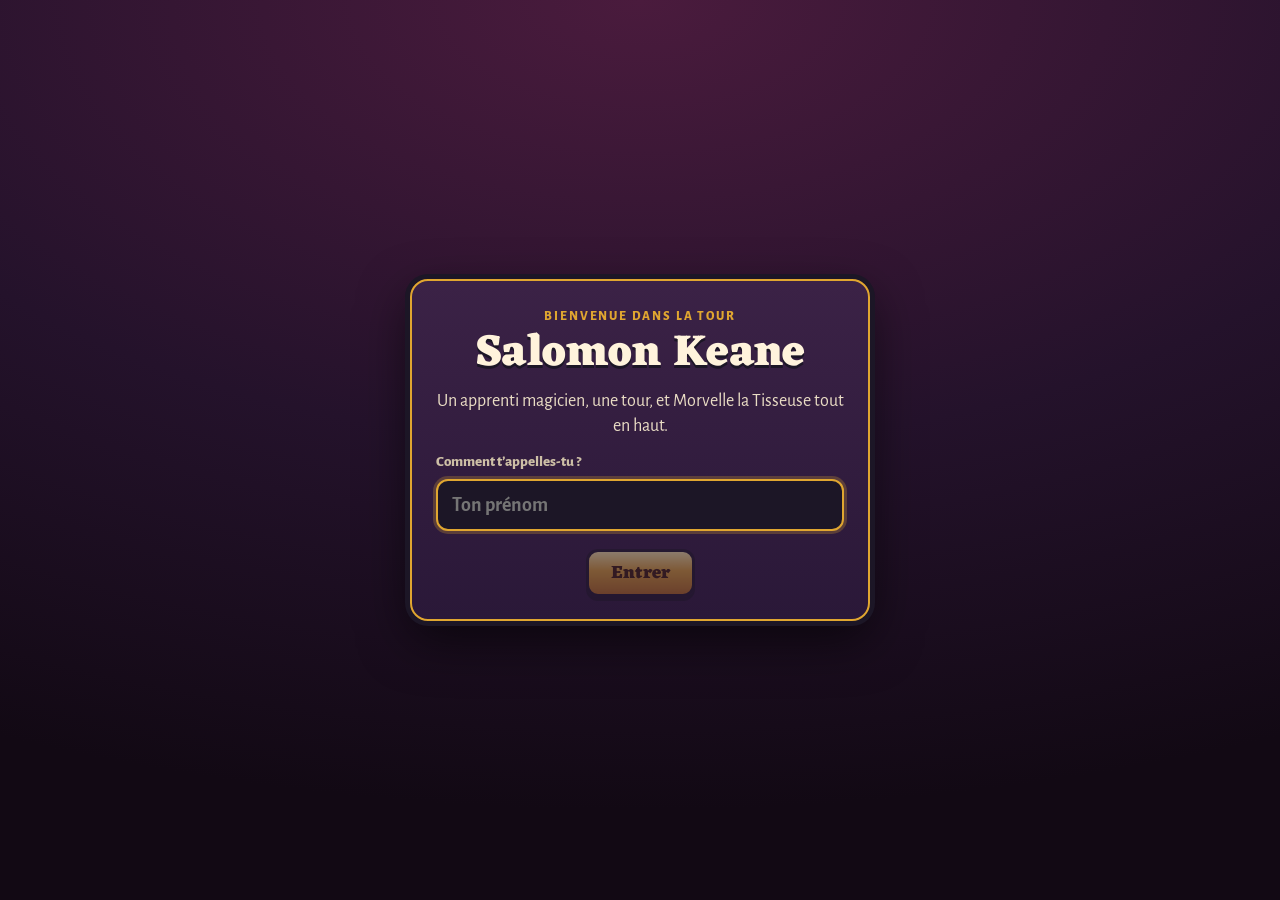
==== jouer.html @ d636e846 "Portail magique dès le départ (salomon-keane@322e073)" ====
<!doctype html>
<html lang="fr">
<head>
<meta charset="utf-8">
<meta name="viewport" content="width=device-width, initial-scale=1, viewport-fit=cover">
<title>Salomon Keane</title>
<meta name="sk-version" content="322e073-1791664229">
<meta name="description" content="Roguelite d’action : un apprenti magicien gravit la tour de Morvelle la Tisseuse.">
<meta name="theme-color" content="#24122b">
<link rel="manifest" href="manifest.webmanifest">
<link rel="icon" type="image/png" href="icones/icone-192.png">
<link rel="apple-touch-icon" href="icones/apple-touch-icon.png">
<meta name="apple-mobile-web-app-capable" content="yes">
<meta name="mobile-web-app-capable" content="yes">
<meta name="apple-mobile-web-app-status-bar-style" content="black-translucent">
<meta name="apple-mobile-web-app-title" content="Salomon Keane">
<link rel="preconnect" href="https://fonts.googleapis.com">
<link rel="preconnect" href="https://fonts.gstatic.com" crossorigin>
<link rel="stylesheet" href="https://fonts.googleapis.com/css2?family=Eczar:wght@600;800&family=Inter:wght@400;500;600;700;800&family=Alegreya+Sans:wght@500;700;800;900&family=Cinzel:wght@600;700&family=Cinzel+Decorative:wght@700&family=Cormorant+Garamond:ital,wght@0,500;0,600;0,700;1,500&family=Sora:wght@600;700&family=Manrope:wght@600;700;800&family=JetBrains+Mono:wght@500&family=Fraunces:opsz,wght@9..144,700;9..144,900&family=Nunito+Sans:opsz,wght@6..12,600;6..12,700;6..12,800&display=swap">
<link rel="stylesheet" href="ui.css">
<link rel="stylesheet" href="habillages.css">
<style>
  html, body { height: 100%; margin: 0; overflow: hidden; overscroll-behavior: none; -webkit-text-size-adjust: 100%; text-size-adjust: 100%; background: #000; color-scheme: dark; }
  #jeu { position: fixed; inset: 0; outline: none; }
</style>
</head>
<body>
<div id="jeu" tabindex="0"></div>
<script src="data.js" charset="utf-8"></script>
<script src="themes.js" charset="utf-8"></script>
<script src="game.js" charset="utf-8"></script><script src="gardiens.js" charset="utf-8"></script><script src="bestiaire.js" charset="utf-8"></script><script src="eau.js" charset="utf-8"></script><script src="fusions.js" charset="utf-8"></script><script src="sorts2.js" charset="utf-8"></script><script src="progression.js" charset="utf-8"></script><script src="arenes.js" charset="utf-8"></script>
<script src="render.js" charset="utf-8"></script><script src="gardiens-rendu.js" charset="utf-8"></script><script src="bestiaire-rendu.js" charset="utf-8"></script>
<script src="hero.js" charset="utf-8"></script>
<script src="sprites.js" charset="utf-8"></script>
<script src="enligne.js" charset="utf-8"></script>
<script src="bienvenue.js" charset="utf-8"></script>
<script src="app.js" charset="utf-8"></script>
<script src="ambiance.js" charset="utf-8"></script>
<script src="village.js" charset="utf-8"></script>
<script src="defis.js" charset="utf-8"></script>
<script src="retrait.js" charset="utf-8"></script>
<script src="mondes.js" charset="utf-8"></script>
<script src="dragons.js" charset="utf-8"></script>
<script src="installer.js" charset="utf-8"></script>
<script>
  // Une seule direction jouable : Gouache Héroïque (D24). Pour comparer, la bible garde les autres ;
  // un nom de thème dans l’adresse (#velours, #vheroique…) reste possible pour l’équipe, sans bouton en jeu.
  const h = location.hash.replace('#', '');
  window.vkApp = new VK.App(document.getElementById('jeu'), { mode: 'play', da: VK.THEMES[h] ? h : 'gouache' });
  document.getElementById('jeu').focus();
</script>
</body>
</html>
---- ui.css ----
.vk-root [hidden]{display:none!important}.vk-root{--s: 1;--ui-display: "Eczar", Georgia, serif;--ui-body: "Alegreya Sans", "Trebuchet MS", sans-serif;--ui-label: "Alegreya Sans", "Trebuchet MS", sans-serif;--ui-num: "Alegreya Sans", "Arial Black", sans-serif;--ui-fg: #fff3dc;--ui-muted: #cdbfa6;--ui-acc: #e0a630;--ui-line: #2a1838;--ui-panel: #3b3348;--ui-card: #4a4358;--ui-track: #1c1626;--ui-xp: #e0a630;--ui-radius: 10px;--ui-shadow: 0 5px 0 #1c1626, 0 10px 24px rgba(10, 6, 20, .55);--gold-hi: #fff1a8;--gold: #e0a630;--gold-lo: #8a4a16;--life-hi: #f4a3a3;--life: #e0303c;--life-lo: #8c1426;--fuchsia: #ff2d9a;--ivory: #f4ead2;--ink: #2a1838;--parch: #f3e6c8;--cream: #fff3dc;--stone: #5b5470;--stone-hi: #9a94b2;--velvet: #5e1f4a;--velvet-lo: #300c26;--s-apprenti: #e0a630;--s-arcane: #b366ff;--s-braise: #ff7a1a;--s-givre: #5fd4ff;--s-orage: #fff06a;--s-ombre: #4fe39a;--s-none: #9a94b2;--r-commun: #d0cad8;--r-rare: #5aa8ff;--r-epique: #c77dff;--r-legendaire: #ff9a2a;--ink-outline: 0 2px 0 #2a1838, 2px 0 0 #2a1838, -2px 0 0 #2a1838, 0 -2px 0 #2a1838, 1.5px 1.5px 0 #2a1838, -1.5px 1.5px 0 #2a1838, 1.5px -1.5px 0 #2a1838, -1.5px -1.5px 0 #2a1838;position:relative;overflow:hidden;background:#2a2236;color:var(--ui-fg);font-family:var(--ui-body);-webkit-user-select:none;user-select:none;-webkit-tap-highlight-color:transparent;touch-action:none}.vk-root canvas.vk-canvas{position:absolute;inset:0;width:100%;height:100%;display:block}.vk-root[data-da=pixel] canvas.vk-canvas{image-rendering:pixelated}.vk-tilt{position:absolute;inset:0;pointer-events:none;display:none}.vk-root[data-da=diorama] .vk-tilt{display:block}.vk-tilt:before,.vk-tilt:after{content:"";position:absolute;left:0;right:0;height:22%;-webkit-backdrop-filter:blur(3px);backdrop-filter:blur(3px)}.vk-tilt:before{top:0;-webkit-mask-image:linear-gradient(#000,transparent);mask-image:linear-gradient(#000,transparent)}.vk-tilt:after{bottom:0;-webkit-mask-image:linear-gradient(transparent,#000);mask-image:linear-gradient(transparent,#000)}.vk-root svg{display:block}.vk-hud{position:absolute;inset:0;pointer-events:none;font-size:calc(15px * var(--s))}.vk-xp{position:absolute;left:0;right:0;top:0;height:calc(6px * var(--s));background:#1c1626b3}.vk-xp-fill{height:100%;width:0%;background:linear-gradient(180deg,var(--gold-hi),var(--gold) 55%,var(--gold-lo));transition:width .15s linear}.vk-top{position:absolute;left:50%;top:calc(16px * var(--s));transform:translate(-50%);display:grid;justify-items:center;gap:calc(7px * var(--s));width:max-content;max-width:96%}.vk-l1{display:grid;grid-template-columns:calc(120px * var(--s)) auto calc(230px * var(--s));align-items:center;gap:calc(14px * var(--s))}.vk-floor{justify-self:end;font-family:var(--ui-display);font-weight:800;font-size:calc(22px * var(--s));color:var(--cream);text-shadow:var(--ink-outline);white-space:nowrap}.vk-frise{display:flex;align-items:center;gap:calc(5px * var(--s));padding:calc(3px * var(--s)) calc(8px * var(--s));border-radius:99px;background:#1c16269e;border:2px solid var(--ink);box-shadow:0 0 0 1.5px #9a94b28c}.vk-pearl{width:calc(22px * var(--s));height:calc(22px * var(--s));border-radius:50%;display:grid;place-items:center;background:#3a3348;color:var(--stone-hi);border:2px solid var(--ink)}.vk-pearl svg{width:64%;height:64%}.vk-pearl.done{background:#6e5530;color:var(--gold-hi);opacity:.8}.vk-pearl.cur{background:radial-gradient(circle at 35% 30%,var(--gold-hi),var(--gold) 60%,var(--gold-lo));color:var(--ink);box-shadow:0 0 0 2px var(--gold-hi),0 0 10px #fff1a88c;transform:scale(1.12)}.vk-fstar{width:calc(16px * var(--s));height:calc(16px * var(--s));color:var(--gold);filter:drop-shadow(0 1px 0 var(--ink)) drop-shadow(0 -1px 0 var(--ink));opacity:.9}.vk-fstar.done{color:var(--gold-hi);opacity:1}.vk-obj{display:flex;align-items:center;gap:calc(7px * var(--s))}.vk-obj-ico{width:calc(20px * var(--s));height:calc(20px * var(--s));color:var(--cream);filter:drop-shadow(0 1.5px 0 var(--ink)) drop-shadow(0 -1px 0 var(--ink)) drop-shadow(1px 0 0 var(--ink)) drop-shadow(-1px 0 0 var(--ink))}.vk-obj-bar{position:relative;width:calc(78px * var(--s));height:calc(9px * var(--s));border-radius:99px;background:#1c1626cc;border:2px solid var(--ink)}.vk-obj-fill{position:absolute;inset:0 auto 0 0;width:0;border-radius:inherit;background:linear-gradient(180deg,var(--gold-hi),var(--gold));transition:width .2s}.vk-obj-bar i{position:absolute;top:50%;width:calc(11px * var(--s));height:calc(11px * var(--s));margin:calc(-5.5px * var(--s)) 0 0 calc(-5.5px * var(--s));border-radius:50% 50% 50% 0;transform:rotate(-45deg);background:#3a2230;border:1.5px solid var(--ink)}.vk-obj-bar i.on{background:var(--life);box-shadow:0 0 0 1px var(--gold)}.vk-obj-bar i.beat{animation:vk-beat .5s 1}@keyframes vk-beat{40%{transform:rotate(-45deg) scale(1.7)}}.vk-obj-txt{font-family:var(--ui-num);font-weight:900;font-variant-numeric:lining-nums tabular-nums;font-size:calc(17px * var(--s));color:var(--cream);text-shadow:var(--ink-outline);white-space:nowrap}.vk-bossline{display:grid;justify-items:center;gap:calc(5px * var(--s))}.vk-boss-name{font-family:var(--ui-display);font-weight:800;font-size:calc(20px * var(--s));color:var(--cream);text-shadow:var(--ink-outline)}.vk-boss-bar{position:relative;width:min(calc(440px * var(--s)),60vw);height:calc(14px * var(--s));border-radius:6px;background:var(--velvet-lo);border:3px solid var(--ink);box-shadow:0 0 0 2px var(--stone-hi);overflow:hidden}.vk-boss-bar>div{height:100%;width:100%;background:linear-gradient(180deg,#fffaf0,var(--ivory) 50%,#d9cdb0);transition:width .15s}.vk-boss-bar>b{position:absolute;left:50%;top:0;bottom:0;width:3px;margin-left:-1.5px;background:var(--ink)}.vk-star{display:flex;align-items:center;gap:.4em;font-weight:700;font-size:calc(15px * var(--s));color:var(--cream);text-shadow:var(--ink-outline);white-space:nowrap}.vk-star>svg{display:inline-block;vertical-align:-.2em;width:1.15em;height:1.15em;margin-right:.3em;color:var(--gold);filter:drop-shadow(0 1.5px 0 var(--ink)) drop-shadow(0 -1px 0 var(--ink));flex:none}.vk-star b{display:inline-flex;align-items:center;gap:.25em;color:color-mix(in srgb,var(--sc) 70%,#fff)}.vk-star b svg{width:1.2em;height:1.2em;color:var(--sc);filter:drop-shadow(0 1.5px 0 var(--ink)) drop-shadow(0 -1px 0 var(--ink))}.vk-star b.q{display:inline-grid;place-items:center;width:1.4em;height:1.4em;border-radius:50%;border:2px dashed var(--cream);font-family:var(--ui-display)}.vk-plaque{margin-top:calc(2px * var(--s));padding:.38em 1.1em;font-weight:700;font-size:calc(16px * var(--s));color:var(--cream);background:linear-gradient(180deg,#6a6380,var(--stone) 50%,#4a4360);border:2px solid var(--ink);border-radius:8px;box-shadow:inset 0 1px #ffffff40,0 3px 0 var(--ink);text-shadow:0 1.5px 0 var(--ink);white-space:nowrap;opacity:0;transform:translateY(-4px);transition:opacity .2s,transform .2s}.vk-plaque.show{opacity:1;transform:none}.vk-over{position:absolute;left:0;top:0;will-change:transform}.vk-bubble{position:absolute;left:0;bottom:0;transform:translate(-50%);padding:.35em .8em;font-weight:700;font-size:calc(15px * var(--s));color:var(--ink);background:var(--parch);border:2px solid var(--ink);border-radius:8px;white-space:nowrap;box-shadow:0 3px #2a183880;animation:vk-pop .25s}.vk-bubble:after{content:"";position:absolute;left:50%;bottom:-8px;margin-left:-6px;border:6px solid transparent;border-top-color:var(--ink);border-bottom:0}.vk-mult{position:absolute;left:0;bottom:0;transform:translate(-50%);font-family:var(--ui-num);font-weight:900;font-size:calc(15px * var(--s));color:var(--gold-hi);text-shadow:var(--ink-outline);opacity:.9}@keyframes vk-pop{0%{transform:translate(-50%) scale(.6);opacity:0}}.vk-arrow{position:absolute;left:0;top:0;width:0;height:0}.vk-arrow span{position:absolute;left:calc(-16px * var(--s));top:calc(-16px * var(--s));width:calc(32px * var(--s));height:calc(32px * var(--s));display:grid;place-items:center;border-radius:50%;background:var(--parch);border:2px solid var(--ink);color:var(--ink)}.vk-arrow span svg{width:66%;height:66%}.vk-arrow[data-kind=rideaux] span{color:var(--gold-lo)}.vk-arrow-tip{position:absolute;left:0;top:0;width:0;height:0}.vk-arrow-tip:before{content:"";position:absolute;left:calc(16px * var(--s));top:calc(-7px * var(--s));border:calc(7px * var(--s)) solid transparent;border-left:calc(12px * var(--s)) solid var(--ink);border-right:0}.vk-console{position:absolute;left:50%;bottom:calc(12px * var(--s));transform:translate(-50%);display:flex;align-items:center;gap:calc(9px * var(--s));padding:calc(6px * var(--s)) calc(12px * var(--s));border-radius:14px;background:linear-gradient(180deg,#5e1f4ae0,#300c26e6);border:3px solid var(--ink);box-shadow:0 0 0 2px var(--stone),0 5px 0 2px #1c162699}.vk-c-form{position:relative;display:flex;align-items:center;gap:calc(7px * var(--s));padding-right:calc(8px * var(--s));border-right:2px dashed rgba(243,230,200,.25)}.vk-c-med{width:calc(46px * var(--s));height:calc(46px * var(--s));border-radius:50%;display:grid;place-items:center;color:#fff6e0;border:3px solid var(--ink);background:radial-gradient(circle at 35% 30%,color-mix(in srgb,var(--sc) 70%,#fff),var(--sc) 45%,color-mix(in srgb,var(--sc) 45%,#1c1626));box-shadow:0 0 0 2px var(--gold)}.vk-c-med svg{width:60%;height:60%;filter:drop-shadow(0 1.5px 0 var(--ink))}.vk-c-form.shield .vk-c-med{box-shadow:0 0 0 2px var(--gold),0 0 0 5px #5fd4ff8c}.vk-c-hp{font-family:var(--ui-num);font-weight:900;font-variant-numeric:lining-nums tabular-nums;font-size:calc(18px * var(--s));color:var(--cream);text-shadow:var(--ink-outline);white-space:nowrap}.vk-root.vk-low .vk-c-hp{color:var(--life-hi);animation:vk-throb 1s infinite}@keyframes vk-throb{50%{transform:scale(1.12)}}.vk-c-tir,.vk-slot{position:relative;width:calc(38px * var(--s));height:calc(38px * var(--s));border-radius:50%;display:grid;place-items:center;color:#fff6e0;border:2.5px solid var(--ink);background:radial-gradient(circle at 35% 30%,color-mix(in srgb,var(--sc, var(--stone)) 55%,#5b5470),#2c2738 78%);box-shadow:0 0 0 1.5px var(--stone-hi)}.vk-c-tir svg,.vk-slot svg{width:58%;height:58%;filter:drop-shadow(0 1.5px 0 var(--ink))}.vk-c-slots{display:flex;gap:calc(6px * var(--s))}.vk-slot:after{content:"";position:absolute;inset:-5px;border-radius:50%;background:conic-gradient(var(--sc) calc(var(--p, 1) * 1turn),transparent 0);-webkit-mask:radial-gradient(circle,transparent calc(50% - 3px),#000 calc(50% - 2.5px));mask:radial-gradient(circle,transparent calc(50% - 3px),#000 calc(50% - 2.5px));opacity:.9}.vk-slot.empty{background:#1c162680;border:2px dashed rgba(243,230,200,.45);box-shadow:none}.vk-slot.empty:after,.vk-slot.tir:after{display:none}.vk-c-blink{display:grid;justify-items:center}.vk-blink-dial{width:calc(46px * var(--s));height:calc(46px * var(--s));border-radius:50%;border:2.5px solid var(--ink);background:conic-gradient(var(--gold) calc(var(--p, 1) * 1turn),#1c1626 0);display:grid;place-items:center;box-shadow:0 0 0 1.5px var(--stone-hi)}.vk-blink-dial span{width:76%;height:76%;border-radius:50%;background:#3b3348;display:grid;place-items:center;font-weight:800;font-size:calc(10.5px * var(--s));color:var(--cream);letter-spacing:.02em}.vk-c-ult{position:relative;width:calc(54px * var(--s));height:calc(54px * var(--s));display:grid;place-items:center}.vk-c-ult svg{position:absolute;inset:0;width:100%;height:100%;overflow:visible}.vk-c-ult .ring-bg{fill:#2c2738;stroke:var(--ink);stroke-width:7}.vk-c-ult .ring{fill:none;stroke:var(--uc, var(--gold));stroke-width:5;stroke-linecap:round;transform:rotate(-90deg);transform-origin:50% 50%;transition:stroke-dashoffset .2s}.vk-ult-core{position:relative;width:52%;height:52%;color:var(--uc, var(--gold));filter:drop-shadow(0 1.5px 0 var(--ink))}.vk-ult-key{position:absolute;right:calc(-4px * var(--s));bottom:calc(-4px * var(--s));min-width:calc(18px * var(--s));padding:0 .25em;border-radius:5px;background:var(--parch);color:var(--ink);border:1.5px solid var(--ink);font-weight:900;font-size:calc(11px * var(--s));text-align:center;line-height:1.35}.vk-c-ult.locked .ring-bg{fill:#1c162680;stroke:#f3e6c873;stroke-width:2;stroke-dasharray:4 4}.vk-c-ult.locked .ring,.vk-c-ult.locked .vk-ult-key{display:none}.vk-c-ult.locked .vk-ult-core{color:var(--gold);opacity:.75;width:40%;height:40%}.vk-c-ult.ready .ring{filter:drop-shadow(0 0 4px var(--uc))}.vk-c-ult.useful{animation:vk-throb .9s infinite}.deny{animation:vk-deny .28s!important}@keyframes vk-deny{25%{translate:-4px 0}75%{translate:4px 0}}.vk-root.vk-low .vk-hud:before{content:"";position:absolute;inset:0;box-shadow:inset 0 0 0 4px #8c1426bf,inset 0 0 24px #8c142659;animation:vk-lowpulse 1s infinite}@keyframes vk-lowpulse{50%{opacity:.35}}.vk-titlecard{position:absolute;inset:0;display:grid;place-items:center;pointer-events:auto;background:linear-gradient(180deg,transparent 28%,rgba(28,12,40,.78) 40%,rgba(28,12,40,.78) 60%,transparent 72%);animation:vk-fade .25s}.vk-titlecard .tc-in{text-align:center}.vk-titlecard .tc-name{font-family:var(--ui-display);font-weight:800;font-size:calc(46px * var(--s));color:var(--cream);text-shadow:0 3px 0 var(--ink),0 0 24px color-mix(in srgb,var(--sc, var(--gold)) 70%,transparent);animation:vk-rise .4s cubic-bezier(.3,1.4,.6,1)}.vk-titlecard.boss .tc-name{color:var(--ivory);text-shadow:0 3px 0 var(--ink),0 0 30px rgba(244,234,210,.4)}.vk-titlecard .tc-sub{margin-top:.3em;font-weight:700;font-size:calc(17px * var(--s));color:var(--gold-hi);text-shadow:0 2px 0 var(--ink)}@keyframes vk-fade{0%{opacity:0}}@keyframes vk-rise{0%{transform:translateY(14px) scale(.94);opacity:0}}.vk-overlay{position:absolute;inset:0;display:grid;place-items:center;padding:16px;background:#300c2680;-webkit-backdrop-filter:blur(3px);backdrop-filter:blur(3px);pointer-events:auto;overflow-y:auto;animation:vk-fade .2s}.vk-panel{width:min(1000px,100%);display:grid;gap:calc(16px * var(--s));justify-items:center;text-align:center}.vk-h{font-family:var(--ui-display);font-weight:800;font-size:calc(34px * var(--s));line-height:1.05;margin:0;color:var(--cream);text-shadow:0 3px 0 var(--ink),0 6px 18px rgba(0,0,0,.5);text-wrap:balance}.vk-sub{margin:0;font-weight:700;color:var(--gold-hi);font-size:calc(16px * var(--s));text-shadow:0 2px 0 var(--ink);text-wrap:balance}.vk-btns{display:flex;flex-wrap:wrap;gap:12px;justify-content:center}.vk-btns.split{justify-content:space-between;width:min(620px,100%)}.vk-btn{font-family:var(--ui-display);font-weight:800;font-size:calc(17px * var(--s));min-height:44px;padding:.5em 1.4em;color:#fff7e0;border:3px solid var(--ink);border-radius:12px;cursor:pointer;background:linear-gradient(180deg,#7d7590 0%,var(--stone) 45%,#463f58 100%);box-shadow:inset 0 2px #ffffff47,inset 0 -3px #00000040,0 4px 0 var(--ink);text-shadow:0 2px 0 var(--ink);transition:transform .08s,box-shadow .08s}.vk-btn:hover,.vk-btn:focus-visible,.vk-btn.focus{outline:3px solid var(--ivory);outline-offset:2px}.vk-btn:active{transform:translateY(3px);box-shadow:inset 0 2px #fff3,0 1px 0 var(--ink)}.vk-btn.on{background:linear-gradient(180deg,var(--gold-hi),var(--gold) 45%,#b8701c);color:#3a1c06;text-shadow:0 1px 0 rgba(255,250,220,.6)}.vk-btn.danger{background:linear-gradient(180deg,#6e2a58,var(--velvet) 45%,var(--velvet-lo));color:#f3d9e6}.vk-btn[aria-disabled=true]{opacity:.55}.vk-btn.vk-fill{background:linear-gradient(90deg,var(--gold) 0 50%,#5b5470 50% 100%) 100% 0 / 200% 100% no-repeat;animation:vk-fill 1s linear forwards}@keyframes vk-fill{to{background-position:0 0}}.vk-box{background:var(--parch);color:var(--ink);border:3px solid var(--ink);border-radius:12px;padding:calc(14px * var(--s)) calc(16px * var(--s));text-align:left;box-shadow:0 5px #1c16268c}.vk-box h3{margin:0 0 .5em;font-family:var(--ui-display);font-weight:800;font-size:calc(17px * var(--s));color:var(--velvet)}.vk-box p{margin:.35em 0;font-size:calc(15px * var(--s));line-height:1.35}.vk-box b[style]{display:inline-flex;align-items:center;gap:.2em}.vk-box b[style] svg{width:1.15em;height:1.15em;color:color-mix(in srgb,var(--sc) 75%,var(--ink))}.vk-note{font-size:max(13px,calc(14px * var(--s)));color:#4a3a52;line-height:1.4}.vk-note small{font-size:.92em;color:#6a5a6a}.vk-cardsp{gap:calc(14px * var(--s))}.vk-cards{display:grid;grid-template-columns:repeat(3,minmax(0,calc(230px * var(--s))));justify-content:center;gap:calc(26px * var(--s));width:100%;padding-bottom:calc(26px * var(--s))}.vk-cards.n2{grid-template-columns:repeat(2,minmax(0,calc(250px * var(--s))));gap:calc(60px * var(--s))}.vk-card{--sc: var(--s-none);--frame: linear-gradient(180deg, #8f89a6, #5b5470 45%, #3e3952);position:relative;display:flex;flex-direction:column;align-items:center;gap:calc(7px * var(--s));padding:calc(16px * var(--s)) calc(14px * var(--s)) calc(12px * var(--s));min-height:calc(318px * var(--s));color:var(--cream);font:inherit;text-align:center;cursor:pointer;border:5px solid transparent;border-radius:14px;background:radial-gradient(120% 75% at 50% 30%,color-mix(in srgb,var(--sc) 24%,#3b3348),color-mix(in srgb,var(--sc) 12%,#2c2738)) padding-box,var(--frame) border-box;box-shadow:0 0 0 2px var(--ink),inset 0 2px #fff0c833,0 6px #1c1626,0 12px 26px #0a061480;transition:box-shadow .12s,filter .12s}.vk-card.rare{--frame: linear-gradient(180deg, #d6dbe6, #8a90a0 40%, #4a4f5e 55%, #9aa0b0 75%, #3a3e4a)}.vk-card.epique{--frame: linear-gradient(180deg, var(--gold-hi), var(--gold) 35%, var(--gold-lo) 52%, var(--gold) 70%, var(--gold-lo))}.vk-card.forme{--frame: linear-gradient(180deg, color-mix(in srgb, var(--sc) 60%, #fff), var(--sc) 40%, color-mix(in srgb, var(--sc) 40%, #1c1626));min-height:calc(360px * var(--s))}.deal .vk-card{animation:vk-deal .38s cubic-bezier(.34,1.56,.64,1) backwards}.deal .vk-card:nth-child(2){animation-delay:.06s}.deal .vk-card:nth-child(3){animation-delay:.12s}@keyframes vk-deal{0%{transform:translateY(40px) rotate(-6deg) scale(.9);opacity:0}70%{transform:translateY(-6px) rotate(1.5deg) scale(1.02);opacity:1}to{transform:none}}.vk-card.sel{box-shadow:0 0 0 2px var(--ink),0 0 0 6px var(--ivory),0 0 26px 6px #f4ead28c,0 6px #1c1626}.vk-card.sel:after{content:"✓";position:absolute;top:calc(-14px * var(--s));right:calc(-14px * var(--s));width:calc(28px * var(--s));height:calc(28px * var(--s));display:grid;place-items:center;border-radius:50%;background:var(--ivory);color:var(--ink);border:2px solid var(--ink);font-weight:900;font-size:calc(16px * var(--s))}.vk-root.touch .has-sel .vk-card:not(.sel){filter:brightness(.6)}.vk-card:focus-visible{outline:3px solid var(--ivory);outline-offset:4px}.vk-card .med{width:calc(64px * var(--s));height:calc(64px * var(--s));flex:none;border-radius:50%;display:grid;place-items:center;color:#fff6e0;border:3px solid var(--ink);background:radial-gradient(circle at 35% 30%,color-mix(in srgb,var(--sc) 65%,#fff),var(--sc) 45%,color-mix(in srgb,var(--sc) 45%,#1c1626))}.vk-card .med.stone{background:radial-gradient(circle at 35% 30%,#9a94b2,#5b5470 50%,#3a3348)}.vk-card .med svg{width:58%;height:58%;filter:drop-shadow(0 2px 0 var(--ink))}.vk-card .ttl{font-family:var(--ui-display);font-weight:800;font-size:calc(21px * var(--s));line-height:1.1;text-shadow:0 2px 0 var(--ink);text-wrap:balance}.vk-pips{display:flex;gap:calc(4px * var(--s));justify-content:center;min-height:calc(10px * var(--s))}.vk-pips i{width:calc(10px * var(--s));height:calc(10px * var(--s));border-radius:50%;background:#1c1626;border:1.5px solid var(--ink);box-shadow:0 0 0 1px #f3e6c859}.vk-pips i.on{background:var(--sc)}.vk-pips i.new{box-shadow:0 0 0 2px var(--ivory)}.vk-pips i.gold.on{background:radial-gradient(circle at 35% 30%,var(--gold-hi),var(--gold))}.vk-card .dsc{font-weight:500;font-size:calc(16px * var(--s));line-height:1.3;text-wrap:pretty}.vk-card .foot{margin-top:auto;display:inline-flex;align-items:center;justify-content:center;gap:.3em;padding-top:calc(8px * var(--s));width:100%;border-top:1.5px solid rgba(243,230,200,.22);font-weight:700;font-size:calc(14px * var(--s));color:color-mix(in srgb,var(--sc, #fff) 55%,#fff)}.vk-card .foot svg{width:1.35em;height:1.35em;color:var(--sc);filter:drop-shadow(0 1.5px 0 var(--ink))}.vk-card .foot.dim{color:var(--ui-muted);font-weight:500}.vk-card .foot.ribbon{color:var(--ink);background:var(--parch);border:2px solid var(--ink);border-radius:6px;padding:.2em .5em;width:auto}.vk-card .foot.ribbon>svg{color:var(--gold-lo);filter:none}.vk-card .foot.ribbon b{color:color-mix(in srgb,var(--sc) 60%,var(--ink))}.vk-card .rar{min-height:1.2em;font-weight:800;font-size:calc(12px * var(--s));letter-spacing:.08em;text-transform:uppercase;color:var(--rc, var(--ui-muted))}.vk-card.epique .rar{color:var(--gold-hi)}.vk-card .kb{position:absolute;left:50%;bottom:calc(-34px * var(--s));transform:translate(-50%);width:calc(24px * var(--s));height:calc(24px * var(--s));display:grid;place-items:center;border-radius:6px;background:var(--parch);color:var(--ink);border:2px solid var(--ink);font-weight:900;font-size:calc(14px * var(--s))}.vk-card .vk-port{width:calc(150px * var(--s));height:calc(170px * var(--s))}.vk-cardbar{display:grid;grid-template-columns:1fr auto 1fr;align-items:center;gap:12px;width:min(760px,100%);font-weight:700;font-size:calc(14px * var(--s));color:var(--ui-muted);text-shadow:0 1.5px 0 var(--ink)}.vk-cardbar .vk-esc{justify-self:start}.vk-cardbar .vk-reroll{justify-self:end;font-size:calc(15px * var(--s))}.vk-reroll.armed{outline:3px solid var(--ivory);background:linear-gradient(180deg,#8e86a4,#6a6380)}.vk-hints{color:var(--cream)}.vk-choose{width:50%;min-height:64px}.vk-choose.idle{filter:saturate(.4) brightness(.8)}.vk-mine{display:flex;flex-wrap:wrap;align-items:center;justify-content:center;gap:calc(8px * var(--s));padding:calc(6px * var(--s)) calc(14px * var(--s));border-radius:12px;background:#1c1626b8;border:2px solid var(--ink);box-shadow:0 0 0 1.5px var(--stone)}.vk-mine .lbl{font-family:var(--ui-display);font-weight:800;font-size:calc(14px * var(--s));color:var(--cream);margin-right:.2em}.vk-mine .vk-slot{width:calc(34px * var(--s));height:calc(34px * var(--s))}.vk-mine .vk-slot:after{display:none}.vk-mine .vk-slot .vk-pips{position:absolute;bottom:calc(-7px * var(--s));gap:2px}.vk-mine .vk-slot .vk-pips i{width:calc(6px * var(--s));height:calc(6px * var(--s));box-shadow:none}.vk-runes{display:inline-flex;gap:4px}.vk-rune{position:relative;width:calc(24px * var(--s));height:calc(24px * var(--s));display:grid;place-items:center;border-radius:6px;background:#3a3348;color:var(--cream);border:1.5px solid var(--ink)}.vk-rune svg{width:70%;height:70%}.vk-rune sub{position:absolute;right:-4px;bottom:-4px;font-size:10px;font-weight:900}.vk-star.in{font-size:calc(14px * var(--s))}.vk-book{width:min(980px,100%)}.vk-book-head{display:flex;align-items:baseline;gap:.6em}.vk-grim{display:grid;grid-template-columns:minmax(0,1.25fr) minmax(0,1fr);gap:calc(14px * var(--s));width:100%}.vk-row{display:grid;grid-template-columns:calc(26px * var(--s)) minmax(0,1fr);gap:.6em;align-items:start;padding:.3em 0;font-size:calc(15px * var(--s));line-height:1.3;border-bottom:1px dashed rgba(42,24,56,.2)}.vk-row>svg{width:100%;color:color-mix(in srgb,var(--sc) 75%,var(--ink))}.vk-row small{display:block;color:#6a5a6a;font-size:.9em}.vk-row span{display:block}.vk-row .vk-pips{display:inline-flex;vertical-align:middle;margin-left:.3em}.vk-row .vk-pips i{box-shadow:none;border-color:var(--ink);background:#d8ccb0}.vk-row .vk-pips i.on{background:var(--sc)}.vk-row .vk-pips i.new{box-shadow:none}.vk-row.empty .vk-slot{width:calc(22px * var(--s));height:calc(22px * var(--s));border-color:#2a183866}.vk-box .vk-star{color:var(--ink);text-shadow:none;white-space:normal;flex-wrap:wrap}.vk-box .vk-star b{color:color-mix(in srgb,var(--sc) 60%,var(--ink))}.vk-box .vk-star b.q{border-color:var(--ink)}.vk-endgrid{display:grid;grid-template-columns:repeat(3,minmax(0,1fr));gap:calc(14px * var(--s));width:100%}.vk-endgrid.two{grid-template-columns:repeat(2,minmax(0,1fr));width:min(700px,100%)}.vk-confirm{width:min(520px,100%);padding:calc(22px * var(--s));border-radius:14px;background:linear-gradient(180deg,#6a6380,var(--stone) 40%,#463f58);border:3px solid var(--ink);box-shadow:0 6px 0 var(--ink)}.vk-confirm .vk-sub{color:var(--cream)}.vk-confirm .vk-btns.split{width:100%}.vk-root.vk-title .vk-hud,.vk-root.vk-title .vk-touch{display:none}.vk-ov-title{background:linear-gradient(180deg,#1c0c2840,#1c0c28b3);-webkit-backdrop-filter:none;backdrop-filter:none}.vk-titlep{gap:calc(10px * var(--s))}.vk-logo{font-family:var(--ui-display);font-weight:800;font-size:calc(84px * var(--s));line-height:.95;margin:0;color:var(--cream);text-shadow:0 4px 0 var(--ink),0 8px 30px rgba(0,0,0,.6);text-wrap:balance}.vk-tag{margin:0 0 calc(18px * var(--s));font-weight:700;font-size:calc(20px * var(--s));color:var(--gold-hi);text-shadow:0 2px 0 var(--ink)}.vk-play{min-width:calc(220px * var(--s));font-size:calc(22px * var(--s))}.vk-touch{position:absolute;inset:0;pointer-events:none;display:none}.vk-root.touch .vk-touch{display:block}.vk-joy{position:absolute;width:110px;height:110px;margin:-55px 0 0 -55px;border-radius:50%;border:3px solid rgba(243,230,200,.6);background:#1c162640;opacity:0;transition:opacity .15s}.vk-joy.on{opacity:1}.vk-joy i{position:absolute;left:50%;top:50%;width:46px;height:46px;margin:-23px 0 0 -23px;border-radius:50%;background:radial-gradient(circle at 35% 30%,var(--gold-hi),var(--gold));border:3px solid var(--ink)}.vk-tbtn{position:absolute;pointer-events:auto;border-radius:50%;border:3px solid var(--ink);color:var(--cream);font-family:var(--ui-label);font-weight:800;font-size:14px;background:radial-gradient(circle at 35% 30%,#7d7590,var(--stone) 55%,#3a3348);box-shadow:0 4px 0 var(--ink);touch-action:none}.vk-tbtn span{position:relative;text-shadow:0 1.5px 0 var(--ink)}.vk-t-blink{width:72px;height:72px;right:calc(16px + env(safe-area-inset-right));bottom:calc(16px + env(safe-area-inset-bottom));background:radial-gradient(circle,#3b3348 58%,transparent 59%),conic-gradient(var(--gold) calc(var(--p, 1) * 1turn),#1c1626 0)}.vk-t-ult{width:64px;height:64px;right:calc(104px + env(safe-area-inset-right));bottom:calc(72px + env(safe-area-inset-bottom));background:radial-gradient(circle,#3b3348 56%,transparent 57%),conic-gradient(var(--uc, var(--gold)) calc(var(--p, 0) * 1turn),#1c1626 0)}.vk-t-ult.locked{background:#1c162680;border:2px dashed rgba(243,230,200,.5);box-shadow:none}.vk-t-ult.locked span{opacity:.6}.vk-t-ult.useful{animation:vk-throb .9s infinite}.vk-t-pause{width:48px;height:48px;right:calc(12px + env(safe-area-inset-right));top:calc(12px + env(safe-area-inset-top));font-size:15px}.vk-has-overlay .vk-tbtn,.vk-has-overlay .vk-joy{display:none}.vk-t-vitesse{width:48px;height:48px;right:calc(12px + env(safe-area-inset-right));top:calc(12px + env(safe-area-inset-top));font-size:15px;font-weight:900;padding:0;z-index:4}.vk-root.touch .vk-t-vitesse{width:40px;height:40px;right:calc(15px + env(safe-area-inset-right));top:calc(66px + env(safe-area-inset-top));font-size:15px}.vk-t-portail{display:flex;align-items:center;justify-content:center;width:48px;height:48px;right:calc(12px + env(safe-area-inset-right));top:calc(68px + env(safe-area-inset-top));padding:0;z-index:4;flex-direction:column;gap:0;opacity:.8}.vk-root.touch .vk-t-portail{width:40px;height:40px;right:calc(15px + env(safe-area-inset-right));top:calc(114px + env(safe-area-inset-top))}.vk-t-portail svg{width:20px;height:20px}.vk-t-portail b{font-size:9px;font-weight:900;line-height:1;letter-spacing:.02em;margin-top:-1px}.vk-t-portail.on{opacity:1;color:var(--gold-hi);border-color:var(--gold);box-shadow:0 0 0 2px #14081ecc,0 0 14px #e0a6308c}.vk-t-vitesse .vk-t-vtxt{font-variant-numeric:tabular-nums;letter-spacing:-.02em}.vk-t-vitesse.on{color:var(--gold-hi);border-color:var(--gold);box-shadow:0 0 0 2px #14081ecc,0 0 14px #e0a6308c}.vk-root.touch .vk-c-tir,.vk-root.touch .vk-c-slots,.vk-root.touch .vk-c-blink,.vk-root.touch .vk-c-ult{display:none}.vk-root.touch .vk-console{left:calc(12px + env(safe-area-inset-left));top:calc(14px + env(safe-area-inset-top));bottom:auto;transform:none;padding:4px 8px}.vk-root.touch .vk-c-form{border:0;padding:0}.vk-root.touch .vk-c-med{width:34px;height:34px}.vk-root.touch .vk-hud{font-size:max(14px,calc(15px * var(--s)))}.vk-root.touch .vk-star,.vk-root.touch .vk-plaque,.vk-root.touch .vk-bubble,.vk-root.touch .vk-card .dsc,.vk-root.touch .vk-card .foot,.vk-root.touch .vk-hints,.vk-root.touch .vk-box p,.vk-root.touch .vk-row{font-size:max(14px,1em)}.vk-root.touch .vk-c-hp,.vk-root.touch .vk-obj-txt,.vk-root.touch .vk-floor{font-size:max(16px,calc(17px * var(--s)))}.vk-root.touch .vk-btn{font-size:max(16px,calc(17px * var(--s)));min-height:48px}.vk-root.touch .vk-mine .lbl,.vk-root.touch .vk-sub{font-size:max(14px,1em)}.vk-root.touch .vk-card .rar{font-size:max(12px,1em)}.vk-root.touch .vk-h{font-size:max(24px,calc(34px * var(--s)))}.vk-root.portrait .vk-top{top:calc(10px + env(safe-area-inset-top));width:100%;padding:0 64px 0 12px;box-sizing:border-box}.vk-root.portrait .vk-l1{grid-template-columns:auto auto;justify-content:center;row-gap:6px}.vk-root.portrait .vk-floor{justify-self:center}.vk-root.portrait .vk-obj{grid-column:1 / -1;justify-self:center}.vk-root.portrait .vk-star{display:block;white-space:normal;text-align:center;padding:0 8px}.vk-root.portrait .vk-star b{display:inline}.vk-root.portrait .vk-star b svg{display:inline-block;vertical-align:-.2em}.vk-root.portrait.touch .vk-l1{justify-self:stretch;justify-content:center;padding:0 54px 0 92px}.vk-root.portrait .vk-pearl{width:18px;height:18px}.vk-root.portrait .vk-l1{gap:8px}.vk-root.portrait.touch .vk-console{top:calc(8px + env(safe-area-inset-top));left:calc(8px + env(safe-area-inset-left));padding:2px 6px 2px 2px}.vk-root.portrait.touch .vk-c-med{width:28px;height:28px;border-width:2px}.vk-root.touch .vk-overlay{place-items:end center;padding:12px 12px calc(16px + env(safe-area-inset-bottom))}.vk-root.touch .vk-ov-confirm{place-items:center}.vk-root.portrait .vk-cards{grid-template-columns:minmax(0,1fr);gap:10px;padding-bottom:0}.vk-root.portrait .vk-card{min-height:88px;display:grid;grid-template-columns:52px minmax(0,1fr) auto;grid-template-areas:"med ttl pips" "med dsc dsc" "med foot rar";align-items:center;justify-items:start;text-align:left;gap:2px 10px;padding:10px 12px;border-width:4px}.vk-root.portrait .vk-card .med{grid-area:med;width:48px;height:48px}.vk-root.portrait .vk-card .ttl{grid-area:ttl;font-size:18px}.vk-root.portrait .vk-card .vk-pips{grid-area:pips}.vk-root.portrait .vk-card .dsc{grid-area:dsc}.vk-root.portrait .vk-card .foot{grid-area:foot;border:0;padding:0;justify-content:start;width:auto;margin:0}.vk-root.portrait .vk-card .rar{grid-area:rar}.vk-root.portrait .vk-card.forme{grid-template-columns:90px minmax(0,1fr);grid-template-areas:"med ttl" "med dsc" "med foot"}.vk-root.portrait .vk-card .vk-port{grid-area:med;width:90px;height:100px}.vk-root.portrait .vk-cardsp{display:flex;flex-direction:column}.vk-root.portrait .vk-cardsp .vk-h{order:-2}.vk-root.portrait .vk-cardsp .vk-mine{order:-1}.vk-root.portrait .vk-choose{align-self:center}.vk-root.portrait .vk-cardbar{grid-template-columns:1fr auto}.vk-root.portrait .vk-cardbar .vk-esc{display:none}.vk-root.portrait .vk-grim,.vk-root.portrait .vk-endgrid{grid-template-columns:minmax(0,1fr)}.vk-root.portrait .vk-logo{font-size:54px}@media (max-width: 720px){.vk-cards,.vk-grim,.vk-endgrid{grid-template-columns:minmax(0,1fr)}}.vk-root[data-da=velours] .vk-card{background:radial-gradient(120% 80% at 50% 0%,#4a1027,#22050f 70%);border:1px solid #d4a537;box-shadow:inset 0 0 0 4px #22050f,inset 0 0 0 5px #d4a5378c,var(--ui-shadow)}.vk-root[data-da=velours] .vk-overlay{background:radial-gradient(ellipse at center,#280614b8,#060004eb)}.vk-root[data-da=velours] .vk-logo{color:#f3e6cc;font-family:Cinzel Decorative,Cinzel,Georgia,serif}.vk-root[data-da=diorama]{--ui-display: "Fredoka", "Trebuchet MS", sans-serif;--ui-body: "Nunito", "Trebuchet MS", sans-serif;--ui-fg: #20263a;--ui-muted: #5c6580;--ui-acc: #2f6fe0;--ui-line: #20263a;--ui-panel: #f4efe2;--ui-card: #fbf7ec;--ui-hp: #e83e5a;--ui-hp2: #ff7088;--ui-xp: #7bd94a;--ui-track: #c9c2b0;--ui-radius: 16px;--ui-shadow: 0 6px 0 #20263a;--s-arcane: #b44fe0;--s-braise: #f05a1e;--s-givre: #1fa8e0;--s-orage: #e0b000;--s-ombre: #22a65a;--s-none: #2f6fe0;--r-commun: #8a8a8a;--r-rare: #2f6fe0;--r-epique: #b44fe0;--r-legendaire: #e0a000}.vk-root[data-da=diorama] .vk-slot{border-width:3px;border-radius:14px;box-shadow:0 4px #20263a}.vk-root[data-da=diorama] .vk-card{border-width:4px;border-color:var(--ui-line);border-top:10px solid var(--rc, var(--ui-line))}.vk-root[data-da=diorama] .vk-card .tag{font-weight:800}.vk-root[data-da=diorama] .vk-overlay{background:#20263a8c}.vk-root[data-da=diorama] .vk-logo small{color:#ffe35c;text-shadow:0 2px 0 #20263a}.vk-root[data-da=diorama] .vk-btn{border-width:3px;box-shadow:0 4px #20263a;font-weight:700}.vk-root[data-da=neon]{--ui-display: "Audiowide", "Arial Black", sans-serif;--ui-body: "Chakra Petch", Arial, sans-serif;--ui-fg: #e8f6ff;--ui-muted: #7f8cc0;--ui-acc: #38c6ff;--ui-line: #38c6ff;--ui-panel: rgba(4, 6, 20, .7);--ui-card: rgba(6, 8, 26, .88);--ui-hp: #ff2a6d;--ui-hp2: #ff2a6d;--ui-xp: #5dff8a;--ui-track: rgba(56, 198, 255, .08);--ui-radius: 0;--ui-shadow: 0 0 22px rgba(56, 198, 255, .25);--s-arcane: #b06bff;--s-braise: #ff8a1c;--s-givre: #3ff0ff;--s-orage: #fff04d;--s-ombre: #3dff9a;--s-none: #38c6ff;--r-commun: #5a6a9a;--r-rare: #38c6ff;--r-epique: #b06bff;--r-legendaire: #fff04d}.vk-root[data-da=neon] .vk-card{border:1px solid var(--rc);box-shadow:0 0 18px color-mix(in srgb,var(--rc) 50%,transparent),inset 0 0 22px color-mix(in srgb,var(--rc) 18%,transparent);clip-path:polygon(14px 0,100% 0,100% calc(100% - 14px),calc(100% - 14px) 100%,0 100%,0 14px)}.vk-root[data-da=neon] .vk-card .ico svg{filter:drop-shadow(0 0 6px currentColor)}.vk-root[data-da=neon] .vk-overlay{background:#02020ac7}.vk-root[data-da=neon] .vk-slot svg{filter:drop-shadow(0 0 4px currentColor)}.vk-root[data-da=encre]{--ui-display: "IM Fell English SC", Georgia, serif;--ui-body: "IM Fell English", Georgia, serif;--ui-fg: #1f1a16;--ui-muted: #6b5a45;--ui-acc: #b0306a;--ui-line: #1f1a16;--ui-panel: #efe3c8;--ui-card: #f3e8cf;--ui-hp: #b0306a;--ui-hp2: #d0507a;--ui-xp: #d4a017;--ui-track: rgba(31, 26, 22, .08);--ui-radius: 2px;--ui-shadow: 3px 4px 0 rgba(31, 26, 22, .25);--s-arcane: #7f3fd6;--s-braise: #e2541b;--s-givre: #1f8fd1;--s-orage: #b88600;--s-ombre: #1f8a52;--s-none: #1f1a16;--r-commun: #6b5a45;--r-rare: #1f8fd1;--r-epique: #7f3fd6;--r-legendaire: #b0306a}.vk-root[data-da=encre] .vk-card{border:1.5px solid #1f1a16;box-shadow:inset 0 0 0 4px #f3e8cf,inset 0 0 0 5px #1f1a1680,var(--ui-shadow);background:#f3e8cf radial-gradient(circle at 70% 20%,rgba(176,48,106,.07),transparent 60%)}.vk-root[data-da=encre] .vk-card:nth-child(1){rotate:-1.2deg}.vk-root[data-da=encre] .vk-card:nth-child(3){rotate:1deg}.vk-root[data-da=encre] .vk-card .ttl{font-size:calc(21px * var(--s))}.vk-root[data-da=encre] .vk-overlay{background:#e9dcc1d1}.vk-root[data-da=encre] .vk-slot{background:#f3e8cf}.vk-root[data-da=pixel]{--ui-display: "Silkscreen", "Courier New", monospace;--ui-body: "Pixelify Sans", "Courier New", monospace;--ui-fg: #f4f4f4;--ui-muted: #94b0c2;--ui-acc: #ffcd75;--ui-line: #f4f4f4;--ui-panel: #1a1c2c;--ui-card: #29366f;--ui-hp: #b13e53;--ui-hp2: #ef7d57;--ui-xp: #a7f070;--ui-track: #333c57;--ui-radius: 0;--ui-shadow: 4px 4px 0 #1a1c2c;--s-arcane: #c46be0;--s-braise: #ef7d57;--s-givre: #73eff7;--s-orage: #ffe14d;--s-ombre: #38b764;--s-none: #ffcd75;--r-commun: #94b0c2;--r-rare: #41a6f6;--r-epique: #c46be0;--r-legendaire: #ffcd75}.vk-root[data-da=pixel] .vk-card{border:4px solid var(--rc);box-shadow:6px 6px #1a1c2c}.vk-root[data-da=pixel] .vk-card:hover,.vk-root[data-da=pixel] .vk-card.sel{transform:translate(-3px,-3px);box-shadow:9px 9px #1a1c2c}.vk-root[data-da=pixel] svg{shape-rendering:crispEdges}.vk-root[data-da=pixel] .vk-overlay{background:#1a1c2cdb}.vk-root[data-da=pixel] .vk-logo{font-size:calc(58px * var(--s))}.vk-root[data-da=velours]{--ui-display: "Cinzel", Georgia, serif;--ui-body: "Cormorant Garamond", Georgia, serif;--ui-acc: #d4a537;--s-arcane: #c77dff;--s-braise: #ff7a1a;--s-givre: #7fd8ff;--s-orage: #ffe14d;--s-ombre: #59f5a0;--r-commun: #9b8b6c;--r-rare: #7fb2ff;--r-epique: #c77dff}.vk-root[data-da=vheroique]{--stone: #5a3a56}.vk-root[data-da=vheroique] .vk-overlay{background:#2e0e288c}@media (prefers-reduced-motion: reduce){.vk-card,.vk-xp-fill,.vk-obj-fill{transition:none}.deal .vk-card,.vk-c-ult.useful,.vk-t-ult.useful,.vk-root.vk-low .vk-hud:before,.vk-root.vk-low .vk-c-hp{animation:none!important}}.vk-root[data-da=velours]{--ui-display: "Cinzel", Georgia, serif;--ui-body: "Cormorant Garamond", Georgia, serif;--ui-num: "Cinzel", Georgia, serif;--ink: #1a0610;--cream: #f3e6cc;--gold: #d4a537;--gold-hi: #f3d68a;--gold-lo: #7a5a16;--parch: #2a0a1a;--stone: #3a1424;--stone-hi: #8a5a6a;--velvet: #4a1027;--velvet-lo: #22050f;--ink-outline: 0 1px 3px rgba(0,0,0,.95), 0 0 2px #000;--sv: 0 10px 30px rgba(0,0,0,.6);--s-apprenti: #d4a537;--s-arcane: #c77dff;--s-braise: #ff7a1a;--s-givre: #7fd8ff;--s-orage: #ffe14d;--s-ombre: #59f5a0}.vk-root[data-da=velours] .vk-floor,.vk-root[data-da=velours] .vk-boss-name{font-family:Cinzel,serif;font-weight:700;letter-spacing:.06em}.vk-root[data-da=velours] .vk-obj-txt,.vk-root[data-da=velours] .vk-c-hp{font-family:Cinzel,serif;font-weight:700;color:var(--gold)}.vk-root[data-da=velours] .vk-star{font-family:Cormorant Garamond,serif;font-size:calc(17px * var(--s));font-style:italic}.vk-root[data-da=velours] .vk-frise,.vk-root[data-da=velours] .vk-console,.vk-root[data-da=velours] .vk-plaque,.vk-root[data-da=velours] .vk-mine{background:#1e0612d6;border:1px solid #d4a537;border-radius:3px;box-shadow:inset 0 0 0 3px #22050f,inset 0 0 0 4px #d4a53759,0 8px 24px #0009}.vk-root[data-da=velours] .vk-plaque{font-family:Cinzel,serif;letter-spacing:.08em;text-shadow:none;color:var(--gold-hi)}.vk-root[data-da=velours] .vk-pearl{background:#2a0a1a;border:1px solid #7a5a16;color:#8a6a3a}.vk-root[data-da=velours] .vk-pearl.cur{background:radial-gradient(circle,#f3d68a,#d4a537 60%,#7a5a16);color:#22050f;box-shadow:0 0 10px #d4a53799}.vk-root[data-da=velours] .vk-c-med,.vk-root[data-da=velours] .vk-c-tir,.vk-root[data-da=velours] .vk-slot{border-radius:3px;border:1px solid #d4a537;box-shadow:none;background:radial-gradient(circle at 50% 35%,color-mix(in srgb,var(--sc) 35%,#2a0a1a),#160410);color:var(--sc)}.vk-root[data-da=velours] .vk-slot.empty{border:1px solid rgba(212,165,55,.3);background:#160410}.vk-root[data-da=velours] .vk-blink-dial{border:1px solid #d4a537;box-shadow:none;background:conic-gradient(#d4a537 calc(var(--p, 1) * 1turn),#160410 0)}.vk-root[data-da=velours] .vk-blink-dial span{background:#2a0a1a;font-family:Cinzel,serif}.vk-root[data-da=velours] .vk-c-ult .ring-bg{fill:#160410;stroke:#7a5a16;stroke-width:2}.vk-root[data-da=velours] .vk-xp-fill{background:#d4a537}.vk-root[data-da=velours] .vk-overlay{background:radial-gradient(ellipse at center,#280614b8,#060004eb);backdrop-filter:none;-webkit-backdrop-filter:none}.vk-root[data-da=velours] .vk-h,.vk-root[data-da=velours] .vk-logo{font-family:Cinzel,serif;font-weight:700;letter-spacing:.08em;text-shadow:0 2px 12px rgba(0,0,0,.9);color:#f3e6cc}.vk-root[data-da=velours] .vk-logo{font-family:Cinzel Decorative,Cinzel,serif}.vk-root[data-da=velours] .vk-sub,.vk-root[data-da=velours] .vk-tag{font-family:Cormorant Garamond,serif;font-style:italic;color:#d4a537;text-shadow:0 1px 4px #000}.vk-root[data-da=velours] .vk-card{border-radius:3px;border:1px solid #d4a537;color:#f3e6cc;background:radial-gradient(120% 80% at 50% 0%,#4a1027,#22050f 70%);box-shadow:inset 0 0 0 4px #22050f,inset 0 0 0 5px #d4a5378c,0 10px 30px #0009}.vk-root[data-da=velours] .vk-card.rare{border-color:#9fc6ff}.vk-root[data-da=velours] .vk-card.epique{border-color:#f3d68a;box-shadow:inset 0 0 0 4px #22050f,inset 0 0 0 5px #f3d68acc,0 0 30px #d4a53759,0 10px 30px #0009}.vk-root[data-da=velours] .vk-card.sel{box-shadow:inset 0 0 0 4px #22050f,inset 0 0 0 5px #d4a5378c,0 0 0 3px #f3e6cc,0 0 24px #f3e6cc66}.vk-root[data-da=velours] .vk-card .med{background:none;border:0;color:var(--sc)}.vk-root[data-da=velours] .vk-card .med svg{filter:drop-shadow(0 0 10px var(--sc))}.vk-root[data-da=velours] .vk-card .ttl{font-family:Cinzel,serif;font-weight:700;text-shadow:0 2px 6px #000}.vk-root[data-da=velours] .vk-card .dsc{font-family:Cormorant Garamond,serif;font-weight:600;font-size:calc(17px * var(--s))}.vk-root[data-da=velours] .vk-card .foot{border-top:1px solid rgba(212,165,55,.3);font-family:Cormorant Garamond,serif;font-style:italic}.vk-root[data-da=velours] .vk-card .rar{font-family:Cinzel,serif;letter-spacing:.18em}.vk-root[data-da=velours] .vk-card .kb,.vk-root[data-da=velours] .vk-ult-key{background:#2a0a1a;color:#d4a537;border:1px solid #d4a537}.vk-root[data-da=velours] .vk-pips i{border-radius:0;width:calc(14px * var(--s));height:calc(5px * var(--s));background:#160410;border:1px solid #d4a537;box-shadow:none}.vk-root[data-da=velours] .vk-pips i.on{background:var(--sc)}.vk-root[data-da=velours] .vk-btn{font-family:Cinzel,serif;font-weight:700;letter-spacing:.08em;border-radius:3px;border:1px solid #d4a537;background:#2a0a1a;box-shadow:none;text-shadow:none;color:#f3e6cc}.vk-root[data-da=velours] .vk-btn.on{background:#d4a537;color:#2a0a1a}.vk-root[data-da=velours] .vk-btn.danger{background:#3a0614;color:#e8a0b8}.vk-root[data-da=velours] .vk-box{background:#2a0a1a;color:#f3e6cc;border:1px solid #d4a537;border-radius:3px;box-shadow:0 10px 30px #0009;font-family:Cormorant Garamond,serif}.vk-root[data-da=velours] .vk-box h3{font-family:Cinzel,serif;color:#d4a537;letter-spacing:.12em;text-transform:uppercase;font-size:calc(14px * var(--s))}.vk-root[data-da=velours] .vk-note,.vk-root[data-da=velours] .vk-row small{color:#b9a58a}.vk-root[data-da=epure]{--ui-display: "Sora", sans-serif;--ui-body: "Manrope", sans-serif;--ui-num: "Manrope", sans-serif;--ink: #0b1626;--cream: #e8f1f8;--gold: #4fd1c5;--gold-hi: #9ff5ec;--gold-lo: #1f7f78;--parch: #10203a;--stone: #1a2c45;--stone-hi: #6f86a6;--velvet: #10203a;--velvet-lo: #0b1626;--ivory: #e8f1f8;--ink-outline: 0 1px 2px rgba(0,0,0,.6);--line: rgba(111,134,166,.35);--s-apprenti: #4fd1c5;--s-arcane: #a78bfa;--s-braise: #ff9f5a;--s-givre: #67d4ff;--s-orage: #ffe066;--s-ombre: #5eead4}.vk-root[data-da=epure] .vk-floor{font-family:Sora,sans-serif;font-weight:600;font-size:calc(18px * var(--s))}.vk-root[data-da=epure] .vk-obj-txt,.vk-root[data-da=epure] .vk-c-hp{font-weight:800}.vk-root[data-da=epure] .vk-frise,.vk-root[data-da=epure] .vk-console,.vk-root[data-da=epure] .vk-plaque,.vk-root[data-da=epure] .vk-mine{background:#10203adb;border:1px solid var(--line);border-radius:12px;box-shadow:0 10px 30px #00000059;backdrop-filter:blur(6px)}.vk-root[data-da=epure] .vk-plaque{font-family:JetBrains Mono,monospace;font-weight:500;font-size:calc(13px * var(--s));letter-spacing:.12em;text-transform:uppercase;text-shadow:none;color:#9ff5ec}.vk-root[data-da=epure] .vk-pearl{width:calc(18px * var(--s));height:calc(18px * var(--s));background:transparent;border:1px solid var(--line);color:#6f86a6}.vk-root[data-da=epure] .vk-pearl.done{background:#4fd1c526;color:#4fd1c5;opacity:1}.vk-root[data-da=epure] .vk-pearl.cur{background:#4fd1c5;color:#0b1626;border-color:#4fd1c5;box-shadow:0 0 12px #4fd1c599;transform:none}.vk-root[data-da=epure] .vk-obj-bar{border:0;height:calc(6px * var(--s));background:#6f86a640}.vk-root[data-da=epure] .vk-obj-fill,.vk-root[data-da=epure] .vk-xp-fill{background:#4fd1c5}.vk-root[data-da=epure] .vk-c-med,.vk-root[data-da=epure] .vk-c-tir,.vk-root[data-da=epure] .vk-slot{border-radius:10px;border:1px solid color-mix(in srgb,var(--sc) 45%,transparent);background:color-mix(in srgb,var(--sc) 14%,#0f1d33);color:var(--sc);box-shadow:none}.vk-root[data-da=epure] .vk-c-med svg,.vk-root[data-da=epure] .vk-slot svg,.vk-root[data-da=epure] .vk-c-tir svg{filter:none}.vk-root[data-da=epure] .vk-slot.empty{border:1px dashed var(--line);background:transparent}.vk-root[data-da=epure] .vk-blink-dial{border:1px solid var(--line);box-shadow:none;background:conic-gradient(#4fd1c5 calc(var(--p, 1) * 1turn),#6f86a633 0)}.vk-root[data-da=epure] .vk-blink-dial span{background:#0f1d33;font-weight:700}.vk-root[data-da=epure] .vk-c-ult .ring-bg{fill:#0f1d33;stroke:#6f86a666;stroke-width:2}.vk-root[data-da=epure] .vk-ult-key,.vk-root[data-da=epure] .vk-card .kb{background:#e8f1f8;color:#0b1626;border:0;font-family:JetBrains Mono,monospace}.vk-root[data-da=epure] .vk-overlay{background:#060c18b8;backdrop-filter:blur(8px);-webkit-backdrop-filter:blur(8px)}.vk-root[data-da=epure] .vk-h,.vk-root[data-da=epure] .vk-logo{font-family:Sora,sans-serif;font-weight:700;letter-spacing:-.01em;text-shadow:none;color:#e8f1f8}.vk-root[data-da=epure] .vk-sub,.vk-root[data-da=epure] .vk-tag{font-family:JetBrains Mono,monospace;font-weight:500;font-size:calc(14px * var(--s));letter-spacing:.1em;text-transform:uppercase;color:#4fd1c5;text-shadow:none}.vk-root[data-da=epure] .vk-card{border:1px solid var(--line);border-radius:16px;background:linear-gradient(180deg,#13233a,#0e1b2f);color:#e8f1f8;box-shadow:0 16px 40px #0006}.vk-root[data-da=epure] .vk-card.rare{border-color:#67d4ff99}.vk-root[data-da=epure] .vk-card.epique{border-color:#ffe066bf;box-shadow:0 0 0 1px #ffe06640,0 16px 40px #0006}.vk-root[data-da=epure] .vk-card.sel{border-color:#4fd1c5;box-shadow:0 0 0 1px #4fd1c5,0 0 28px #4fd1c559,0 16px 40px #0006}.vk-root[data-da=epure] .vk-card.sel:after{background:#4fd1c5;border:0;color:#0b1626}.vk-root[data-da=epure] .vk-card .med{width:calc(64px * var(--s));height:calc(64px * var(--s));border-radius:16px;border:1px solid color-mix(in srgb,var(--sc) 45%,transparent);background:color-mix(in srgb,var(--sc) 14%,#0f1d33);color:var(--sc)}.vk-root[data-da=epure] .vk-card .med.stone{background:#6f86a624;color:#c8d6e6;border-color:var(--line)}.vk-root[data-da=epure] .vk-card .med svg{filter:none}.vk-root[data-da=epure] .vk-card .ttl{font-family:Sora,sans-serif;font-weight:600;font-size:calc(20px * var(--s));text-shadow:none}.vk-root[data-da=epure] .vk-card .dsc{color:#b8c7d9;font-weight:600;font-size:calc(15px * var(--s))}.vk-root[data-da=epure] .vk-card .foot{border-top:1px solid var(--line);font-family:JetBrains Mono,monospace;font-size:calc(12px * var(--s));letter-spacing:.06em;text-transform:uppercase;color:#9fb0c6}.vk-root[data-da=epure] .vk-card .foot svg{filter:none}.vk-root[data-da=epure] .vk-card .rar{font-family:JetBrains Mono,monospace;font-weight:500;letter-spacing:.14em;color:#6f86a6}.vk-root[data-da=epure] .vk-card.rare .rar{color:#67d4ff}.vk-root[data-da=epure] .vk-card.epique .rar{color:#ffe066}.vk-root[data-da=epure] .vk-pips i{width:calc(16px * var(--s));height:calc(4px * var(--s));border-radius:2px;border:0;background:#6f86a64d;box-shadow:none}.vk-root[data-da=epure] .vk-pips i.on{background:var(--sc)}.vk-root[data-da=epure] .vk-btn{font-family:Sora,sans-serif;font-weight:600;border-radius:999px;border:1px solid var(--line);background:#10203acc;box-shadow:none;text-shadow:none;color:#e8f1f8}.vk-root[data-da=epure] .vk-btn.on{background:#4fd1c5;border-color:#4fd1c5;color:#0b1626}.vk-root[data-da=epure] .vk-btn.danger{background:transparent;border-color:#ff6b8180;color:#ff9aaa}.vk-root[data-da=epure] .vk-box{background:#10203a;color:#e8f1f8;border:1px solid var(--line);border-radius:14px;box-shadow:0 16px 40px #0006}.vk-root[data-da=epure] .vk-box h3{font-family:JetBrains Mono,monospace;font-weight:500;font-size:calc(13px * var(--s));letter-spacing:.12em;text-transform:uppercase;color:#4fd1c5}.vk-root[data-da=epure] .vk-note,.vk-root[data-da=epure] .vk-row small{color:#9fb0c6}.vk-root[data-da=epure] .vk-row>svg{color:var(--sc)}.vk-root[data-da=epure] .vk-bubble{background:#e8f1f8;color:#0b1626;border:0;font-family:Manrope,sans-serif}.vk-root[data-da=epure] .vk-bubble:after{border-top-color:#e8f1f8}.vk-root[data-da=taverne]{--ui-display: "Fraunces", Georgia, serif;--ui-body: "Alegreya Sans", sans-serif;--ui-num: "Alegreya Sans", sans-serif;--ink: #2a1606;--cream: #fff4dc;--gold: #e8b54a;--gold-hi: #fff0b0;--gold-lo: #8a5a16;--parch: #f6e6c2;--stone: #6a4424;--stone-hi: #a8784a;--velvet: #1f5a6e;--velvet-lo: #0f3442;--ink-outline: 0 2px 0 #2a1606, 2px 0 0 #2a1606, -2px 0 0 #2a1606, 0 -2px 0 #2a1606, 1.5px 1.5px 0 #2a1606, -1.5px 1.5px 0 #2a1606, 1.5px -1.5px 0 #2a1606, -1.5px -1.5px 0 #2a1606;--wood: linear-gradient(180deg, #7a5030, #4a2c16)}.vk-root[data-da=taverne] .vk-floor,.vk-root[data-da=taverne] .vk-boss-name{font-family:Fraunces,serif;font-weight:900}.vk-root[data-da=taverne] .vk-frise,.vk-root[data-da=taverne] .vk-mine{background:var(--wood);border:2px solid #2a1606;box-shadow:0 0 0 2px #e8b54a,0 6px 14px #00000080}.vk-root[data-da=taverne] .vk-plaque{background:linear-gradient(180deg,#2f7088,#1a4658);border:2px solid #2a1606;box-shadow:0 0 0 2px #e8b54a,0 4px #2a1606;font-family:Fraunces,serif;font-weight:700}.vk-root[data-da=taverne] .vk-pearl{background:#3a2412;border-color:#2a1606;color:#c9a06a}.vk-root[data-da=taverne] .vk-console{background:var(--wood);border:3px solid #2a1606;border-radius:20px;box-shadow:0 0 0 3px #e8b54a,0 0 0 5px #2a1606,0 10px 20px #00000080}.vk-root[data-da=taverne] .vk-c-form{border-right-color:#ffe0a040}.vk-root[data-da=taverne] .vk-c-med{box-shadow:0 0 0 3px #e8b54a}.vk-root[data-da=taverne] .vk-c-tir,.vk-root[data-da=taverne] .vk-slot{border-radius:12px;box-shadow:0 0 0 2.5px #e8b54a}.vk-root[data-da=taverne] .vk-slot.empty{box-shadow:none;border-color:#ffe0a066}.vk-root[data-da=taverne] .vk-blink-dial{box-shadow:0 0 0 2.5px #e8b54a}.vk-root[data-da=taverne] .vk-overlay{background:#1e10068c}.vk-root[data-da=taverne] .vk-h,.vk-root[data-da=taverne] .vk-logo{font-family:Fraunces,serif;font-weight:900;color:#fff4dc;text-shadow:0 3px 0 #2a1606,0 6px 16px rgba(0,0,0,.5)}.vk-root[data-da=taverne] .vk-card{--frame: linear-gradient(180deg, #fff0b0, #e8b54a 35%, #8a5a16 60%, #f0c860);border-width:5px;border-radius:20px;background:linear-gradient(180deg,#6a4424,#3e2612) padding-box,var(--frame) border-box;box-shadow:0 0 0 2px #2a1606,inset 0 0 30px #00000059,0 14px 28px #0000008c;padding-top:calc(18px * var(--s))}.vk-root[data-da=taverne] .vk-card.rare{--frame: linear-gradient(180deg, #ffffff, #c4cad6 40%, #6a7284 60%, #e6ebf4)}.vk-root[data-da=taverne] .vk-card.epique{box-shadow:0 0 0 2px #2a1606,inset 0 0 30px #00000059,0 0 30px #ffbe3c8c,0 14px 28px #0000008c}.vk-root[data-da=taverne] .vk-card.sel{box-shadow:0 0 0 2px #2a1606,0 0 0 6px #7ae0ff,0 0 30px #7ae0ff8c}.vk-root[data-da=taverne] .vk-card .med{width:calc(180px * var(--s));height:calc(132px * var(--s));border-radius:50%;border:0;box-shadow:0 0 0 5px #ecc25c,0 0 0 7px #4a2a0a,0 8px 14px #00000073}.vk-root[data-da=taverne] .vk-card .med.stone{background:radial-gradient(circle at 50% 38%,#f0d08a,#a8701c 55%,#3a2006)}.vk-root[data-da=taverne] .vk-card .med svg{width:44%;height:56%;filter:drop-shadow(0 0 10px rgba(255,255,255,.5)) drop-shadow(0 3px 3px rgba(0,0,0,.5))}.vk-root[data-da=taverne] .vk-card .ttl{position:relative;z-index:2;margin-top:calc(-16px * var(--s));width:100%;padding:.2em 0;font-family:Fraunces,serif;font-weight:900;color:#3a2008;text-shadow:none;background:linear-gradient(180deg,#f8e9c2,#dcc28a);clip-path:polygon(0 18%,5% 0,95% 0,100% 18%,96% 50%,100% 82%,95% 100%,5% 100%,0 82%,4% 50%)}.vk-root[data-da=taverne] .vk-card .dsc{width:100%;box-sizing:border-box;padding:.5em .6em;border-radius:12px;background:linear-gradient(180deg,#fbf1da,#ecdcb6);color:#2e1a08;font-weight:800;box-shadow:inset 0 0 0 2px #6a4a1c66}.vk-root[data-da=taverne] .vk-card .foot{border-top:0;color:#fff4dc;text-shadow:0 2px 0 rgba(0,0,0,.6);font-family:Fraunces,serif}.vk-root[data-da=taverne] .vk-card .rar{color:#fff0b0;text-shadow:0 1px 0 #2a1606}.vk-root[data-da=taverne] .vk-card .kb{border-radius:50%;background:radial-gradient(circle at 35% 30%,#fff2b8,#d9a03a 55%,#7a4a10);border-color:#2a1606;color:#3a2008;font-family:Fraunces,serif}.vk-root[data-da=taverne] .vk-pips i{border-color:#2a1606;background:#2a1606;box-shadow:none}.vk-root[data-da=taverne] .vk-pips i.on{background:#ffd25e}.vk-root[data-da=taverne] .vk-btn{font-family:Fraunces,serif;font-weight:900;background:linear-gradient(180deg,#2f7088,#1a4658);border-color:#2a1606;box-shadow:0 0 0 2px #e8b54a,0 4px #2a1606}.vk-root[data-da=taverne] .vk-btn.on{background:linear-gradient(180deg,#fff0b0,#e8b54a 45%,#b8701c);color:#3a1c06;text-shadow:0 1px 0 rgba(255,250,220,.6)}.vk-root[data-da=taverne] .vk-btn.danger{background:linear-gradient(180deg,#8a2a1a,#5a140a)}.vk-root[data-da=taverne] .vk-box{border-color:#2a1606;box-shadow:0 0 0 2px #e8b54a,0 8px 18px #00000080}.vk-root[data-da=taverne] .vk-box h3{font-family:Fraunces,serif;color:#7a3a10}.vk-root[data-da=azeroth]{--ui-display: "Cinzel", Georgia, serif;--ui-body: "Alegreya Sans", sans-serif;--ui-num: "Alegreya Sans", sans-serif;--ink: #0b0d09;--cream: #efe6cf;--gold: #c9a25a;--gold-hi: #f0d690;--gold-lo: #6a4e22;--parch: #232720;--stone: #3a3e34;--stone-hi: #7a7e6a;--velvet: #5a1612;--velvet-lo: #2a0806;--ink-outline: 0 2px 2px #000, 0 0 3px #000;--iron: linear-gradient(180deg, #34382f, #1b1d18)}.vk-root[data-da=azeroth] .vk-floor,.vk-root[data-da=azeroth] .vk-boss-name{font-family:Cinzel,serif;font-weight:700;color:#f0d690}.vk-root[data-da=azeroth] .vk-frise,.vk-root[data-da=azeroth] .vk-mine,.vk-root[data-da=azeroth] .vk-plaque{background:var(--iron);border:1px solid #0b0d09;border-radius:2px;box-shadow:0 0 0 1px #8a6a3a,0 0 0 3px #14160f,0 0 0 4px #5a4a2a,0 8px 18px #0009}.vk-root[data-da=azeroth] .vk-plaque{font-family:Cinzel,serif;color:#f0d690;text-shadow:0 2px 2px #000}.vk-root[data-da=azeroth] .vk-pearl{border-radius:2px;transform:rotate(45deg);background:#1b1d18;border:1px solid #8a6a3a;color:#8a8e7a}.vk-root[data-da=azeroth] .vk-pearl svg{transform:rotate(-45deg)}.vk-root[data-da=azeroth] .vk-pearl.cur{background:linear-gradient(135deg,#f0d690,#a8782a);color:#1b1d18;transform:rotate(45deg) scale(1.1);box-shadow:0 0 10px #f0d69080}.vk-root[data-da=azeroth] .vk-console{background:var(--iron);border:1px solid #0b0d09;border-radius:3px;box-shadow:0 0 0 1px #8a6a3a,0 0 0 3px #14160f,0 0 0 4px #5a4a2a,0 10px 20px #0009}.vk-root[data-da=azeroth] .vk-c-form{border-right:1px solid #5a4a2a}.vk-root[data-da=azeroth] .vk-c-med{border-radius:3px;border:2px solid #0b0d09;box-shadow:0 0 0 1px #c9a25a}.vk-root[data-da=azeroth] .vk-c-tir,.vk-root[data-da=azeroth] .vk-slot{border-radius:2px;border:2px solid #0b0d09;box-shadow:0 0 0 1px #8a6a3a,inset 0 0 8px #00000080}.vk-root[data-da=azeroth] .vk-slot.empty{background:#14160f;border:1px solid #3a3e34;box-shadow:none}.vk-root[data-da=azeroth] .vk-blink-dial{box-shadow:0 0 0 1px #8a6a3a;border-color:#0b0d09;background:conic-gradient(#c9a25a calc(var(--p, 1) * 1turn),#14160f 0)}.vk-root[data-da=azeroth] .vk-blink-dial span{background:#232720}.vk-root[data-da=azeroth] .vk-c-ult .ring-bg{fill:#14160f;stroke:#8a6a3a;stroke-width:2}.vk-root[data-da=azeroth] .vk-ult-key,.vk-root[data-da=azeroth] .vk-card .kb{background:#14160f;color:#f0d690;border:1px solid #8a6a3a;border-radius:2px}.vk-root[data-da=azeroth] .vk-overlay{background:radial-gradient(ellipse at center,#0e120a99,#040603e6);backdrop-filter:blur(2px)}.vk-root[data-da=azeroth] .vk-h,.vk-root[data-da=azeroth] .vk-logo{font-family:Cinzel,serif;font-weight:700;color:#f0d690;letter-spacing:.04em;text-shadow:0 3px 4px #000,0 0 20px rgba(0,0,0,.6)}.vk-root[data-da=azeroth] .vk-sub,.vk-root[data-da=azeroth] .vk-tag{color:#d8c8a0}.vk-root[data-da=azeroth] .vk-card{border-radius:3px;border:1px solid #0b0d09;background:linear-gradient(180deg,#2c3028,#171914);color:#efe6cf;box-shadow:0 0 0 1px #8a6a3a,0 0 0 4px #14160f,0 0 0 5px #5a4a2a,0 16px 30px #000000a6}.vk-root[data-da=azeroth] .vk-card.rare{box-shadow:0 0 0 1px #b8c4d6,0 0 0 4px #14160f,0 0 0 5px #5a6474,0 16px 30px #000000a6}.vk-root[data-da=azeroth] .vk-card.epique{box-shadow:0 0 0 1px #f0d690,0 0 0 4px #14160f,0 0 0 5px #a8782a,0 0 26px #f0be5059,0 16px 30px #000000a6}.vk-root[data-da=azeroth] .vk-card.sel{box-shadow:0 0 0 1px #f0d690,0 0 0 4px #14160f,0 0 0 6px #e0e6c0,0 0 26px #e0e6c059}.vk-root[data-da=azeroth] .vk-card .med{border-radius:3px;width:calc(84px * var(--s));height:calc(84px * var(--s));border:2px solid #0b0d09;box-shadow:0 0 0 1px #c9a25a,0 6px 12px #0009}.vk-root[data-da=azeroth] .vk-card .ttl{font-family:Cinzel,serif;font-weight:700;color:#f0d690;text-shadow:0 2px 2px #000}.vk-root[data-da=azeroth] .vk-card .foot{border-top:1px solid #3a3e34}.vk-root[data-da=azeroth] .vk-card .rar{color:#a8ac96}.vk-root[data-da=azeroth] .vk-card.rare .rar{color:#b8d0ff}.vk-root[data-da=azeroth] .vk-card.epique .rar{color:#f0d690}.vk-root[data-da=azeroth] .vk-pips i{border-radius:1px;transform:rotate(45deg);border-color:#8a6a3a;background:#14160f;box-shadow:none}.vk-root[data-da=azeroth] .vk-btn{font-family:Cinzel,serif;font-weight:700;border-radius:2px;border:1px solid #0b0d09;background:var(--iron);box-shadow:0 0 0 1px #8a6a3a,0 3px #000;color:#efe6cf;text-shadow:0 1px 2px #000}.vk-root[data-da=azeroth] .vk-btn.on{background:linear-gradient(180deg,#8a1e14,#4a0a06);color:#f0d690;box-shadow:0 0 0 1px #c9a25a,0 3px #000}.vk-root[data-da=azeroth] .vk-btn.danger{background:#1b1d18;color:#c88a7a}.vk-root[data-da=azeroth] .vk-box{background:linear-gradient(180deg,#2c3028,#171914);color:#efe6cf;border:1px solid #0b0d09;border-radius:3px;box-shadow:0 0 0 1px #8a6a3a,0 0 0 4px #14160f,0 0 0 5px #5a4a2a,0 12px 26px #0009}.vk-root[data-da=azeroth] .vk-box h3{font-family:Cinzel,serif;color:#f0d690}.vk-root[data-da=azeroth] .vk-note,.vk-root[data-da=azeroth] .vk-row small{color:#a8ac96}.vk-root[data-da=hextech]{--ui-display: "Cinzel", Georgia, serif;--ui-body: "Nunito Sans", sans-serif;--ui-num: "Nunito Sans", sans-serif;--ink: #010a13;--cream: #f0e6d2;--gold: #c8aa6e;--gold-hi: #f0e6d2;--gold-lo: #785a28;--parch: #0a1428;--stone: #1e2328;--stone-hi: #a09b8c;--velvet: #0ac8b9;--velvet-lo: #005a82;--ivory: #f0e6d2;--ink-outline: 0 1px 3px rgba(0,0,0,.9);--hgold: linear-gradient(180deg, #c8aa6e, #785a28);--hteal: linear-gradient(180deg, #0ac8b9, #005a82);--s-apprenti: #c8aa6e}.vk-root[data-da=hextech] .vk-floor,.vk-root[data-da=hextech] .vk-boss-name{font-family:Cinzel,serif;font-weight:700;letter-spacing:.08em;text-transform:uppercase;font-size:calc(18px * var(--s));color:#f0e6d2}.vk-root[data-da=hextech] .vk-obj-txt,.vk-root[data-da=hextech] .vk-c-hp{font-weight:800;color:#f0e6d2}.vk-root[data-da=hextech] .vk-frise,.vk-root[data-da=hextech] .vk-mine,.vk-root[data-da=hextech] .vk-plaque,.vk-root[data-da=hextech] .vk-console{border-radius:0;border:2px solid;border-image:var(--hgold) 1;background:linear-gradient(180deg,#091428f0,#010a13f5);box-shadow:0 10px 26px #0009}.vk-root[data-da=hextech] .vk-plaque{font-family:Cinzel,serif;font-weight:700;letter-spacing:.08em;text-transform:uppercase;color:#f0e6d2;text-shadow:none}.vk-root[data-da=hextech] .vk-pearl{border-radius:2px;transform:rotate(45deg);width:calc(18px * var(--s));height:calc(18px * var(--s));background:#010a13;border:1px solid #785a28;color:#5b5a56}.vk-root[data-da=hextech] .vk-pearl svg{transform:rotate(-45deg)}.vk-root[data-da=hextech] .vk-pearl.done{background:#1e2328;color:#c8aa6e;opacity:1}.vk-root[data-da=hextech] .vk-pearl.cur{background:radial-gradient(circle,#cdfafa,#0ac8b9 60%,#005a82);border-color:#cdfafa;color:#010a13;transform:rotate(45deg) scale(1.15);box-shadow:0 0 12px #0ac8b9b3}.vk-root[data-da=hextech] .vk-obj-bar{border:1px solid #785a28;border-radius:0;background:#010a13}.vk-root[data-da=hextech] .vk-obj-fill{border-radius:0;background:var(--hteal)}.vk-root[data-da=hextech] .vk-xp-fill{background:linear-gradient(90deg,#005a82,#0ac8b9)}.vk-root[data-da=hextech] .vk-c-form{border-right:1px solid #463714}.vk-root[data-da=hextech] .vk-c-med{border-radius:50%;border:2px solid #010a13;box-shadow:0 0 0 2px #c8aa6e,0 0 0 3px #010a13}.vk-root[data-da=hextech] .vk-c-tir,.vk-root[data-da=hextech] .vk-slot{border-radius:0;border:1px solid #785a28;box-shadow:inset 0 0 0 1px #010a13,inset 0 0 10px #0009}.vk-root[data-da=hextech] .vk-slot.empty{background:#010a13;border:1px solid #3c3c41;box-shadow:none}.vk-root[data-da=hextech] .vk-blink-dial{border:1px solid #785a28;box-shadow:none;background:conic-gradient(#0ac8b9 calc(var(--p, 1) * 1turn),#010a13 0)}.vk-root[data-da=hextech] .vk-blink-dial span{background:#0a1428;color:#cdfafa}.vk-root[data-da=hextech] .vk-c-ult .ring-bg{fill:#010a13;stroke:#785a28;stroke-width:2}.vk-root[data-da=hextech] .vk-ult-key,.vk-root[data-da=hextech] .vk-card .kb{border-radius:0;background:#010a13;color:#cdfafa;border:1px solid #0ac8b9}.vk-root[data-da=hextech] .vk-overlay{background:radial-gradient(ellipse at center,#010a1399,#010a13eb);backdrop-filter:blur(3px)}.vk-root[data-da=hextech] .vk-h,.vk-root[data-da=hextech] .vk-logo{font-family:Cinzel,serif;font-weight:700;letter-spacing:.06em;text-transform:uppercase;color:#f0e6d2;text-shadow:0 2px 10px rgba(0,0,0,.8)}.vk-root[data-da=hextech] .vk-logo{text-transform:none}.vk-root[data-da=hextech] .vk-sub,.vk-root[data-da=hextech] .vk-tag{color:#c8aa6e;font-weight:700;letter-spacing:.06em;text-transform:uppercase;font-size:calc(14px * var(--s));text-shadow:none}.vk-root[data-da=hextech] .vk-card{border-radius:0;border:2px solid;border-image:var(--hgold) 1;background:linear-gradient(180deg,#0a1428,#010a13);color:#f0e6d2;box-shadow:0 16px 34px #0009}.vk-root[data-da=hextech] .vk-card.rare{border-image:linear-gradient(180deg,#e6f0ff,#6a8ab8) 1}.vk-root[data-da=hextech] .vk-card.epique{border-image:linear-gradient(180deg,#f0e6d2,#c8aa6e 40%,#785a28) 1;box-shadow:0 0 30px #c8aa6e4d,0 16px 34px #0009}.vk-root[data-da=hextech] .vk-card.sel{border-image:var(--hteal) 1;box-shadow:0 0 0 1px #0ac8b9,0 0 30px #0ac8b973,0 16px 34px #0009}.vk-root[data-da=hextech] .vk-card.sel:after{background:#0ac8b9;color:#010a13;border-color:#010a13;border-radius:0}.vk-root[data-da=hextech] .vk-card .med{width:100%;height:calc(120px * var(--s));border-radius:0;border:0;border-bottom:1px solid #785a28;box-shadow:none}.vk-root[data-da=hextech] .vk-card .med svg{width:34%;height:56%;filter:drop-shadow(0 0 14px rgba(255,255,255,.45))}.vk-root[data-da=hextech] .vk-card .ttl{font-family:Cinzel,serif;font-weight:700;letter-spacing:.04em;text-transform:uppercase;font-size:calc(19px * var(--s));color:#f0e6d2;text-shadow:none}.vk-root[data-da=hextech] .vk-card .dsc{color:#a09b8c;font-weight:700}.vk-root[data-da=hextech] .vk-card .foot{border-top:1px solid #1e2328;color:#c8aa6e;font-size:calc(13px * var(--s));letter-spacing:.06em;text-transform:uppercase}.vk-root[data-da=hextech] .vk-card .rar{color:#5b5a56;letter-spacing:.14em}.vk-root[data-da=hextech] .vk-card.rare .rar{color:#b8d0ff}.vk-root[data-da=hextech] .vk-card.epique .rar{color:#c8aa6e}.vk-root[data-da=hextech] .vk-pips i{border-radius:0;transform:rotate(45deg);width:calc(8px * var(--s));height:calc(8px * var(--s));border:1px solid #785a28;background:#010a13;box-shadow:none}.vk-root[data-da=hextech] .vk-pips i.on{background:#0ac8b9;border-color:#cdfafa}.vk-root[data-da=hextech] .vk-pips i.gold.on{background:#c8aa6e;border-color:#f0e6d2}.vk-root[data-da=hextech] .vk-btn{font-family:Cinzel,serif;font-weight:700;letter-spacing:.08em;text-transform:uppercase;border-radius:0;border:2px solid;border-image:var(--hgold) 1;background:#1e2328;box-shadow:none;text-shadow:none;color:#cdbe91}.vk-root[data-da=hextech] .vk-btn.on{border-image:var(--hteal) 1;background:linear-gradient(180deg,#0ac8b938,#005a824d);color:#cdfafa}.vk-root[data-da=hextech] .vk-btn.danger{background:#1e2328;color:#a09b8c}.vk-root[data-da=hextech] .vk-box{border-radius:0;border:2px solid;border-image:var(--hgold) 1;background:linear-gradient(180deg,#0a1428,#010a13);color:#f0e6d2;box-shadow:0 12px 26px #0009}.vk-root[data-da=hextech] .vk-box h3{font-family:Cinzel,serif;letter-spacing:.06em;text-transform:uppercase;color:#c8aa6e}.vk-root[data-da=hextech] .vk-note,.vk-root[data-da=hextech] .vk-row small{color:#a09b8c}.vk-root[data-da=hextech] .vk-bubble{background:#0a1428;color:#f0e6d2;border:1px solid #c8aa6e;border-radius:0}.vk-root[data-da=hextech] .vk-bubble:after{border-top-color:#c8aa6e}.vk-btns.vk-btns-col{flex-direction:column;align-items:center;gap:calc(10px * var(--s))}.vk-btns.vk-btns-col .vk-btn{min-width:calc(260px * var(--s))}.vk-savewho{margin:calc(12px * var(--s)) 0 0;font-weight:700;font-size:max(13px,calc(15px * var(--s)));color:var(--cream);opacity:.85;max-width:92vw;text-shadow:0 2px 0 var(--ink);text-align:center}.vk-note.vk-savenote{font-size:max(13px,calc(15px * var(--s)));margin:calc(12px * var(--s)) auto 0;text-align:center;max-width:620px;opacity:.8}.vk-star{display:inline-flex;align-items:center;gap:.55em;margin-top:calc(6px * var(--s));padding:.32em 1em .32em .7em;line-height:1.2;background:#1c0c28c7;border:1px solid rgba(224,166,48,.55);border-radius:999px;box-shadow:0 3px 12px #0a041273;text-shadow:0 1.5px 0 var(--ink);justify-self:center}.vk-star>svg{margin:0;vertical-align:middle}.vk-star .st-k{font-family:var(--ui-display);font-weight:600;color:var(--gold-hi);letter-spacing:.02em}.vk-star .st-v{display:inline-flex;align-items:center;gap:.4em;padding-left:.55em;border-left:1px solid rgba(224,166,48,.4);color:var(--cream)}.vk-star .st-v i{font-style:normal;color:var(--ui-muted)}.vk-star b{display:inline-flex;align-items:center;gap:.3em;vertical-align:middle;font-weight:800}.vk-star b svg{display:block;flex:none}.vk-box .vk-star{display:flex;flex-wrap:wrap;background:none;border:0;box-shadow:none;padding:0;margin:0}.vk-box .vk-star .st-k{color:var(--gold-lo)}.vk-box .vk-star .st-v{color:var(--ink);border-left-color:#2a183840}.vk-box .vk-star .st-v i{color:#2a183899}.vk-root.portrait .vk-star{display:inline-flex;flex-wrap:wrap;justify-content:center;white-space:normal;border-radius:14px}.vk-root.portrait .vk-star .st-v{border-left:0;padding-left:0}.vk-root.portrait .vk-star b{display:inline-flex}.vk-hpbar{--hpw: 1;position:relative;width:calc(150px * var(--s) * var(--hpw));height:calc(20px * var(--s));border-radius:999px;background:linear-gradient(180deg,#120a1a,#241830);border:2px solid var(--ink);box-shadow:0 0 0 1.5px #e0a630bf,inset 0 2px 4px #0009;overflow:hidden;flex:none}.vk-hp-ghost,.vk-hp-fill{position:absolute;left:0;top:0;bottom:0;width:100%;border-radius:inherit}.vk-hp-ghost{background:#f4d6b0;opacity:.8;transition:width .5s ease-in .35s}.vk-hp-fill{background:linear-gradient(180deg,#ff8a8f,#e8333f 38%,#b81d2c 70%,#7d1020);transition:width .12s}.vk-hp-fill:after{content:"";position:absolute;left:6px;right:6px;top:2px;height:32%;border-radius:999px;background:linear-gradient(180deg,#ffffff8c,#fff0)}.vk-hpbar .vk-c-hp{position:absolute;inset:0;display:grid;place-items:center;font-size:calc(13.5px * var(--s));line-height:1;letter-spacing:.02em}.vk-root.vk-low .vk-hpbar{animation:vk-hp-low 1s infinite}.vk-root.vk-low .vk-hpbar .vk-c-hp{color:var(--cream);animation:none}@keyframes vk-hp-low{50%{box-shadow:0 0 0 1.5px #ff4d6d,0 0 14px #ff2d5ab3,inset 0 2px 4px #0009}}.vk-root.touch .vk-hpbar{height:18px;width:calc(120px * var(--hpw))}.vk-root.touch .vk-hpbar .vk-c-hp{font-size:12px}@media (prefers-reduced-motion: reduce){.vk-root.vk-low .vk-hpbar{animation:none}}.vk-coin{width:1.1em;height:1.1em;vertical-align:-.2em;margin-right:.3em;flex:none}.vk-goldline{display:flex;align-items:center;gap:.2em;color:var(--gold-hi)}.vk-goldline b{font-family:var(--ui-num);font-weight:900;font-variant-numeric:tabular-nums}.vk-shopbtn{display:inline-flex;align-items:center;justify-content:center}.vk-shop{width:min(760px,calc(100vw - 32px));max-height:calc(100vh - 40px);display:flex;flex-direction:column;gap:calc(10px * var(--s))}.vk-shop-tresor{justify-content:center;font-weight:800;font-size:max(15px,calc(18px * var(--s)));text-shadow:0 2px 0 var(--ink);margin:0}.vk-shop-list{display:grid;gap:8px;overflow-y:auto;min-height:0;padding:2px 4px}.vk-shop-row{display:grid;grid-template-columns:minmax(0,1fr) auto auto;align-items:center;gap:14px;padding:9px 12px;background:#1c0c288c;border:1px solid rgba(224,166,48,.28);border-radius:10px}.vk-shop-row.full{border-color:#e0a630b3}.vk-shop-txt{display:grid;gap:2px;min-width:0}.vk-shop-txt b{font-family:var(--ui-display);font-weight:600;font-size:max(15px,calc(17px * var(--s)));color:var(--cream)}.vk-shop-txt span{font-size:max(13px,calc(14px * var(--s)));color:var(--ui-muted)}.vk-shop-pips{display:flex;gap:4px}.vk-shop-pips i{width:10px;height:10px;border-radius:50%;border:1.5px solid rgba(224,166,48,.7)}.vk-shop-pips i.on{background:var(--gold);box-shadow:0 0 6px #e0a630b3}.vk-btn.vk-shop-buy{min-width:112px;display:inline-flex;align-items:center;justify-content:center;font-variant-numeric:tabular-nums}.vk-btn.vk-shop-buy[disabled]{opacity:.55;cursor:default}@media (max-width: 560px){.vk-shop-row{grid-template-columns:minmax(0,1fr) auto}.vk-shop-pips{grid-column:1;grid-row:2}.vk-btn.vk-shop-buy{grid-column:2;grid-row:1 / 3;min-width:92px}}@media (max-width: 640px){.vk-root:not(.touch) .vk-console{transform:translate(-50%) scale(.78);transform-origin:50% 100%}}.vk-ultinfo{display:grid;grid-template-columns:auto minmax(0,1fr);gap:calc(22px * var(--s));align-items:center;width:min(720px,calc(100vw - 32px));text-align:left}.vk-ult-fig svg{width:calc(170px * var(--s));height:calc(170px * var(--s));display:block}.vk-ult-fig .zone{fill:color-mix(in srgb,var(--gold) 16%,transparent)}.vk-ult-fig .edge{fill:none;stroke:var(--gold);stroke-width:2;stroke-dasharray:6 5}.vk-ult-fig .me{fill:var(--gold-hi);stroke:var(--ink);stroke-width:2}.vk-ult-fig .foe{fill:var(--sc);stroke:var(--ink);stroke-width:1.5}.vk-ult-fig .far{fill:#8d8399;stroke:var(--ink);stroke-width:1.5;opacity:.7}.vk-ultinfo .vk-h{display:flex;align-items:center;gap:.35em;margin:0 0 .3em;text-align:left}.vk-ultinfo .vk-h svg{width:1em;height:1em;color:var(--sc);flex:none}.vk-ultinfo .vk-sub{margin:0;text-align:left}.vk-ult-how{margin:0 0 .6em;font-size:max(15px,calc(17px * var(--s)));line-height:1.4}.vk-ult-list{list-style:none;margin:0 0 1em;padding:0;display:grid;gap:.45em;font-size:max(14px,calc(15px * var(--s)));line-height:1.35}.vk-ult-list li{display:grid;grid-template-columns:5.2em minmax(0,1fr);gap:.5em}.vk-ult-list b{color:var(--gold-hi);font-family:var(--ui-display);font-weight:600}.vk-ultinfo .vk-btns{justify-content:flex-start}@media (max-width: 600px){.vk-ultinfo{grid-template-columns:minmax(0,1fr);justify-items:center}.vk-ult-fig svg{width:120px;height:120px}}.vk-ultinfo,.vk-shop{background:linear-gradient(180deg,#281034f5,#160a20f7);border:1px solid rgba(224,166,48,.7);border-radius:16px;box-shadow:0 0 0 4px #160a20cc,0 18px 50px #0009;padding:calc(22px * var(--s)) calc(26px * var(--s));color:var(--cream)}.vk-shop{justify-items:stretch}.vk-shop .vk-book-head{justify-content:center;flex-wrap:wrap;text-align:center}.vk-ultinfo .vk-h,.vk-shop .vk-h{color:var(--cream)}.vk-shop .vk-shop-row{text-align:left;padding:7px 12px}.vk-shop .vk-shop-list{max-height:calc(100vh - 230px)}.vk-overlay.vk-ov-ultinfo{animation:none;background:#14081e9e}.vk-scores-grid{display:grid;grid-template-columns:minmax(0,1fr) minmax(0,1fr);gap:18px;text-align:left;min-height:0;overflow-y:auto}.vk-scores-grid h3{margin:0 0 8px;font-family:var(--ui-display);font-weight:600;color:var(--gold-hi);font-size:max(15px,calc(18px * var(--s)))}.vk-board,.vk-hist{list-style:none;margin:0;padding:0;display:grid;gap:6px}.vk-board li{display:grid;grid-template-columns:1.6em minmax(0,1fr);column-gap:8px;align-items:baseline;padding:7px 10px;border-radius:9px;background:#1c0c288c;border:1px solid rgba(224,166,48,.25)}.vk-board li.me{border-color:#e0a630d9;background:#5a281459}.vk-board li i{font-style:normal;font-family:var(--ui-num);font-weight:900;color:var(--gold);grid-row:span 2;font-variant-numeric:tabular-nums}.vk-board li b{color:var(--cream);font-weight:800;overflow-wrap:anywhere}.vk-board li span,.vk-hist li em{color:var(--ui-muted);font-size:.92em;font-style:normal}.vk-hist li{display:grid;grid-template-columns:4.6em minmax(0,1fr);column-gap:8px;padding:6px 10px;border-radius:9px;background:#1c0c2866}.vk-hist li span{color:var(--gold-hi);font-variant-numeric:tabular-nums;grid-row:span 2}.vk-hist li b{color:var(--cream);font-weight:700}@media (max-width: 640px){.vk-scores-grid{grid-template-columns:minmax(0,1fr)}}.vk-card.rare{--frame: linear-gradient(180deg, #b8dcff, #5aa8ff 38%, #1e4f9e 55%, #5aa8ff 75%, #163a80)}.vk-card.epique{--frame: linear-gradient(180deg, #ecd0ff, #c77dff 36%, #6a2aa8 54%, #b06bff 74%, #3e1470);box-shadow:0 0 22px 2px #c77dff73,0 6px #1c1626}.vk-card.legendaire{--frame: linear-gradient(180deg, #ffe2a8, #ff9a2a 36%, #a8480a 54%, #ffb347 74%, #6a2a04);box-shadow:0 0 28px 4px #ff9a2a8c,0 6px #1c1626}.vk-card.legendaire:before{content:"";position:absolute;inset:0;border-radius:inherit;pointer-events:none;background:linear-gradient(110deg,transparent 35%,rgba(255,240,200,.28) 50%,transparent 65%) 0 0 / 250% 100%;animation:vk-shine 2.4s linear infinite}@keyframes vk-shine{to{background-position:-250% 0}}.vk-card .rar{display:inline-block;padding:.15em .7em;border-radius:999px;background:color-mix(in srgb,var(--rc) 22%,rgba(20,10,28,.6));border:1px solid var(--rc);color:var(--rc)!important;text-shadow:0 1px 0 var(--ink)}.vk-card.commun .rar{opacity:.85}@media (prefers-reduced-motion: reduce){.vk-card.legendaire:before{animation:none}}.vk-xp{display:none}.vk-xpbar{position:absolute;left:50%;bottom:calc(86px * var(--s));transform:translate(-50%);width:min(calc(640px * var(--s)),calc(100vw - 32px));display:flex;align-items:center;gap:calc(8px * var(--s));pointer-events:none}.vk-xpb-lvl{flex:none;width:calc(30px * var(--s));height:calc(30px * var(--s));display:grid;place-items:center;border-radius:50%;font-family:var(--ui-num);font-weight:900;font-size:calc(15px * var(--s));color:var(--ink);background:radial-gradient(circle at 35% 30%,#c8ecff,#7fd6ff 50%,#2f6fa8);border:2px solid var(--ink);box-shadow:0 0 0 1.5px #e0a630cc}.vk-xpb-trk{position:relative;flex:1;height:calc(16px * var(--s));border-radius:4px;background:linear-gradient(180deg,#0e0a16,#1c1428);border:2px solid var(--ink);box-shadow:0 0 0 1.5px #e0a630b3,inset 0 2px 3px #0009;overflow:hidden}.vk-xpb-fill{position:absolute;left:0;top:0;bottom:0;width:0;background:linear-gradient(180deg,#b8ecff,#5ac0f0,#2a78c0 80%,#1a4a80);transition:width .2s linear}.vk-xpb-ticks{position:absolute;inset:0;background:repeating-linear-gradient(90deg,transparent 0 calc(10% - 1.5px),rgba(14,10,22,.75) calc(10% - 1.5px) 10%)}.vk-xpb-txt{position:absolute;inset:0;display:grid;place-items:center;font-weight:800;font-size:max(11px,calc(12px * var(--s)));color:var(--cream);text-shadow:0 1px 0 var(--ink),1px 0 0 var(--ink),-1px 0 0 var(--ink),0 -1px 0 var(--ink);white-space:nowrap;font-variant-numeric:tabular-nums}.vk-xpb-gold{flex:none;display:inline-flex;align-items:center;padding:calc(2px * var(--s)) calc(10px * var(--s)) calc(2px * var(--s)) calc(6px * var(--s));border-radius:999px;background:#1c0c28cc;border:1.5px solid rgba(224,166,48,.8);color:var(--gold-hi);font-family:var(--ui-num);font-weight:900;font-size:calc(15px * var(--s));font-variant-numeric:tabular-nums;text-shadow:0 1px 0 var(--ink)}.vk-xpb-gold.bump{animation:vk-gold-bump .25s ease-out}@keyframes vk-gold-bump{50%{transform:scale(1.12)}}.vk-root.touch .vk-xpbar{bottom:auto;top:calc(60px + env(safe-area-inset-top));left:calc(12px + env(safe-area-inset-left));transform:none;width:min(340px,calc(100vw - 120px))}.vk-root.touch .vk-xpb-txt{font-size:10px}@media (prefers-reduced-motion: reduce){.vk-xpb-gold.bump{animation:none}}.vk-ult-fig .wave{fill:none;stroke:var(--sc);stroke-width:4}.vk-end2{width:min(860px,calc(100vw - 32px));max-height:calc(100vh - 32px);overflow-y:auto;display:grid;gap:calc(16px * var(--s));justify-items:stretch;text-align:left;padding:calc(26px * var(--s)) calc(30px * var(--s));color:var(--cream);background:radial-gradient(ellipse at 50% 0%,rgba(122,42,106,.35),transparent 60%),linear-gradient(180deg,#281034f7,#14081efa);border:1px solid rgba(224,166,48,.75);border-radius:18px;box-shadow:0 0 0 4px #14081ecc,0 24px 60px #000000a6}.vk-end2.won{border-color:#ffd36a;box-shadow:0 0 0 4px #14081ecc,0 0 50px #ffd36a59,0 24px 60px #000000a6}.vk-end2 header{text-align:center}.vk-end-kicker{margin:0;font-weight:800;letter-spacing:.14em;text-transform:uppercase;font-size:max(12px,calc(13px * var(--s)));color:var(--gold)}.vk-end2 h2{margin:.1em 0 0;font-family:var(--ui-display);font-weight:800;font-size:calc(44px * var(--s));line-height:1;color:var(--cream);text-shadow:0 3px 0 var(--ink),0 0 30px rgba(224,166,48,.25);text-wrap:balance}.vk-end-stats{list-style:none;margin:0;padding:0;display:grid;grid-template-columns:repeat(4,minmax(0,1fr));gap:calc(10px * var(--s))}.vk-end-stats li{display:grid;justify-items:center;gap:2px;padding:calc(12px * var(--s)) 6px;border-radius:12px;background:#0c061480;border:1px solid rgba(224,166,48,.28)}.vk-end-stats b{display:inline-flex;align-items:center;font-family:var(--ui-display);font-weight:800;font-size:calc(30px * var(--s));line-height:1.05;color:var(--gold-hi);font-variant-numeric:tabular-nums;text-shadow:0 2px 0 var(--ink)}.vk-end-stats span{font-weight:700;font-size:max(12px,calc(13px * var(--s)));color:var(--ui-muted);text-transform:lowercase}.vk-end-stats li.gold{border-color:#ffd36ab3;background:#5a340859}.vk-end-stats .vk-coin{width:.8em;height:.8em}.vk-end-body{display:grid;grid-template-columns:minmax(0,1fr) minmax(0,1fr);gap:calc(14px * var(--s))}.vk-end-body>section{padding:calc(14px * var(--s)) calc(16px * var(--s));border-radius:12px;background:#0c061473;border:1px solid rgba(224,166,48,.22);min-width:0}.vk-end-body h3{margin:0 0 .5em;font-family:var(--ui-display);font-weight:600;font-size:max(15px,calc(18px * var(--s)));color:var(--gold-hi)}.vk-end-foe{margin:0 0 .5em;display:grid;gap:2px}.vk-end-foe b{font-size:max(16px,calc(20px * var(--s)));color:#ff6b6b;font-weight:800}.vk-end-foe span,.vk-end-tip{color:var(--ui-muted);font-size:max(14px,calc(15px * var(--s)));line-height:1.4;margin:0}.vk-end-tip{color:var(--cream);opacity:.85}.vk-end-dmg ul{list-style:none;margin:0;padding:0;display:grid;gap:8px}.vk-end-dmg li{display:grid;grid-template-columns:minmax(0,8.5em) minmax(0,1fr) 3.2em;align-items:center;gap:8px;font-size:max(13px,calc(14px * var(--s)))}.vk-end-dmg li i{height:8px;border-radius:99px;background:#ffffff14;position:relative;overflow:hidden}.vk-end-dmg li i:after{content:"";position:absolute;inset:0 auto 0 0;width:var(--w);border-radius:inherit;background:linear-gradient(90deg,#b8781c,#ffd36a)}.vk-end-dmg li b{text-align:right;color:var(--gold-hi);font-variant-numeric:tabular-nums}.vk-end-facts{margin:0;text-align:center;color:var(--ui-muted);font-weight:700;font-size:max(13px,calc(14px * var(--s)));display:flex;flex-wrap:wrap;justify-content:center;align-items:center;gap:.4em .2em}.vk-end-facts i{font-style:normal;margin:0 .4em;color:#e0a63099}.vk-end-facts .new{color:var(--gold-hi)}.vk-end-facts .vk-coin{width:1em;height:1em}.vk-end-btns{display:flex;flex-wrap:wrap;justify-content:center;gap:calc(10px * var(--s))}.vk-btn.vk-sec{background:#281034e6;color:var(--cream);border:1px solid rgba(224,166,48,.6);box-shadow:0 3px #0a0410cc;text-shadow:0 1px 0 var(--ink)}.vk-btn.vk-sec:hover,.vk-btn.vk-sec.focus{border-color:#ffd36a;background:#461c50f2}@media (max-width: 640px){.vk-end-stats{grid-template-columns:repeat(2,minmax(0,1fr))}.vk-end-body{grid-template-columns:minmax(0,1fr)}.vk-end2 h2{font-size:34px}}.vk-morv{position:absolute;left:calc(18px * var(--s));top:calc(96px * var(--s));display:flex;align-items:center;gap:calc(10px * var(--s));max-width:min(calc(420px * var(--s)),calc(100vw - 32px));pointer-events:none;opacity:0;transform:translate(-16px);transition:opacity .25s,transform .25s}.vk-morv.on{opacity:1;transform:none}.vk-morv-por{flex:none;width:calc(76px * var(--s));height:calc(76px * var(--s));border-radius:50%;background-color:#1a0d18;background-size:400% 100%;background-repeat:no-repeat;border:2px solid #c8283c;box-shadow:0 0 0 2px #e2b24ad9,0 6px 18px #0000008c}.vk-morv p{margin:0;position:relative;padding:calc(9px * var(--s)) calc(14px * var(--s));border-radius:12px;background:linear-gradient(180deg,#281034f2,#14081ef2);border:1px solid rgba(226,178,74,.75);box-shadow:0 8px 22px #00000080;display:grid;gap:2px}.vk-morv p:before{content:"";position:absolute;left:-7px;top:50%;margin-top:-6px;border:6px solid transparent;border-right-color:#e2b24abf;border-left:0}.vk-morv small{font-weight:800;letter-spacing:.14em;text-transform:uppercase;font-size:max(10px,calc(11px * var(--s)));color:#c8283c}.vk-morv-txt{font-family:Cormorant Garamond,Georgia,serif;font-style:italic;font-weight:600;font-size:max(16px,calc(19px * var(--s)));line-height:1.25;color:#f3e6cf}.vk-morv[data-mood=furieuse] .vk-morv-por{box-shadow:0 0 0 2px #ff2d5a,0 0 18px #ff2d5a99}.vk-morv[data-mood=fatiguee] .vk-morv-txt{color:#e8d8c4}.vk-root.touch .vk-morv{top:calc(96px + env(safe-area-inset-top));left:calc(10px + env(safe-area-inset-left))}@media (prefers-reduced-motion: reduce){.vk-morv{transition:none}}.vk-card.fusion{--frame: linear-gradient(135deg, color-mix(in srgb, var(--sc) 70%, #fff) 0%, var(--sc) 46%, #ffd36a 50%, var(--sc2) 54%, color-mix(in srgb, var(--sc2) 60%, #1c1626) 100%);box-shadow:0 0 30px 4px #ffd36a80,0 6px #1c1626}.vk-card.fusion .med{background:linear-gradient(135deg,var(--sc) 0 49%,var(--sc2) 51% 100%);position:relative}.vk-card.fusion .med svg{width:44%;height:44%;transform:translate(-22%,-18%)}.vk-card.fusion .med .med2{position:absolute;right:8%;bottom:8%;width:44%;height:44%;display:grid;place-items:center}.vk-card.fusion .med .med2 svg{width:100%;height:100%;transform:none}.vk-slot.fus{background:linear-gradient(135deg,var(--sc) 0 49%,var(--sc2) 51% 100%)!important;box-shadow:0 0 10px #ffd36a99}.vk-shop-fam{margin:10px 2px 2px;font-family:var(--ui-display);font-weight:600;font-size:max(13px,calc(15px * var(--s)));letter-spacing:.1em;text-transform:uppercase;color:var(--gold);border-bottom:1px solid rgba(224,166,48,.3);padding-bottom:3px}.vk-shop-fam:first-child{margin-top:0}.vk-shop-fam small{font-family:var(--ui-body);font-weight:700;letter-spacing:0;text-transform:none;color:var(--ui-muted)}.vk-shop-row.cmd{grid-template-columns:minmax(0,1fr) auto;border-style:dashed}.vk-cmd-or{display:inline-flex;align-items:center;font-family:var(--ui-num);font-weight:900;color:var(--gold-hi);font-variant-numeric:tabular-nums}.vk-shop-row.pin.on{border-color:#c8283c;background:#5a0a1e59}.vk-pins-lock{margin:6px 4px;text-align:left}.vk-end-cmd{margin:0;display:grid;gap:4px;justify-items:center}.vk-end-cmd span{display:inline-flex;align-items:center;gap:.3em;padding:4px 12px;border-radius:999px;background:#5a340873;border:1px solid rgba(255,211,106,.6);color:var(--cream);font-weight:700;font-size:max(13px,calc(14px * var(--s)))}.vk-end-cmd b{display:inline-flex;align-items:center;color:var(--gold-hi)}.vk-codex section{display:grid;gap:6px}.vk-codex h3{margin:8px 0 0;font-family:var(--ui-display);font-weight:600;color:var(--gold-hi);font-size:max(15px,calc(17px * var(--s)))}.vk-codex h3 small{font-family:var(--ui-num);color:var(--ui-muted);font-weight:800}.vk-codex-grid{list-style:none;margin:0;padding:0;display:grid;grid-template-columns:repeat(auto-fill,minmax(130px,1fr));gap:6px}.vk-codex-grid li{display:flex;align-items:center;gap:6px;min-height:34px;padding:4px 8px;border-radius:8px;background:#0c061473;border:1px dashed rgba(224,166,48,.22);color:#fff3dc4d;font-weight:800;font-size:max(12px,calc(13px * var(--s)))}.vk-codex-grid li.on{border-style:solid;border-color:#e0a6308c;color:var(--cream)}.vk-codex-grid li svg{width:18px;height:18px;flex:none;color:var(--sc, var(--gold))}.vk-shop-head{display:flex;align-items:center;gap:16px}.vk-mirl{width:calc(92px * var(--s));height:calc(92px * var(--s));min-width:64px;min-height:64px;border-radius:50%;background:#1a0d18;border:2px solid #e0a630;box-shadow:0 0 0 3px #14081ee6,0 8px 20px #00000080;object-fit:cover}.vk-shop-head .vk-h{text-align:left;margin:0}.vk-mirl-say{margin:.2em 0 0;font-family:Cormorant Garamond,Georgia,serif;font-style:italic;font-weight:600;font-size:max(15px,calc(17px * var(--s)));color:#f3e6cf}.vk-pause2{width:min(920px,calc(100vw - 32px));max-height:calc(100vh - 32px);overflow-y:auto;justify-items:stretch;text-align:left;padding:calc(22px * var(--s)) calc(28px * var(--s));color:var(--cream);background:radial-gradient(ellipse at 50% 0%,rgba(122,42,106,.32),transparent 60%),linear-gradient(180deg,#281034f7,#14081efa);border:1px solid rgba(224,166,48,.75);border-radius:18px;box-shadow:0 0 0 4px #14081ecc,0 24px 60px #000000a6}.vk-pause2 header{text-align:center}.vk-pause2 .vk-h{color:var(--cream);margin:.1em 0 0}.vk-pause2.vk-confirm{width:min(520px,calc(100vw - 32px));text-align:center;justify-items:center}.vk-pause2 .vk-sub{color:var(--ui-muted)}.vk-pause2 .vk-box{background:#0c041473;color:var(--cream);border:1px solid rgba(224,166,48,.3);border-radius:12px;box-shadow:inset 0 1px #ffdca00d}.vk-pause2 .vk-box h3{margin:0 0 .4em;padding-bottom:.3em;border-bottom:1px solid rgba(224,166,48,.3);font-family:var(--ui-display);font-weight:600;letter-spacing:.12em;text-transform:uppercase;font-size:max(12px,calc(14px * var(--s)));color:var(--gold)}.vk-pause2 .vk-row{border-bottom:1px solid rgba(224,166,48,.12)}.vk-pause2 .vk-row:last-of-type{border-bottom:0}.vk-pause2 .vk-row>svg{color:color-mix(in srgb,var(--sc) 80%,#fff);filter:drop-shadow(0 0 4px color-mix(in srgb,var(--sc) 50%,transparent))}.vk-pause2 .vk-row b{color:#fff3dc}.vk-pause2 .vk-row small,.vk-pause2 .vk-note,.vk-pause2 .vk-row span{color:var(--ui-muted)}.vk-pause2 .vk-note b{color:var(--cream)}.vk-pause2 .vk-row .vk-pips i{border-color:#e0a6308c;background:transparent}.vk-pause2 .vk-row .vk-pips i.on{background:var(--sc);border-color:var(--sc)}.vk-pause2 .vk-row.empty .vk-slot{border:1.5px dashed rgba(224,166,48,.4);background:transparent}.vk-pause2 .vk-box .vk-star{color:var(--cream)}.vk-pause2 .vk-box .vk-star b{color:color-mix(in srgb,var(--sc) 65%,#fff)}.vk-pause2 .vk-box .vk-star b.q{border-color:var(--cream)}.vk-pause2 .vk-savenote{text-align:center;font-size:max(12px,calc(13px * var(--s)))}.vk-pause2 .vk-box .vk-star{justify-content:flex-start;gap:.5em;margin-bottom:.4em}.vk-pause2 .vk-box .vk-star .st-k{color:var(--gold);opacity:1}.vk-pause2 .vk-box .vk-star .st-v{color:var(--cream);opacity:1}.vk-pause2 .vk-box .vk-star .st-v i{color:var(--ui-muted);margin:0 .3em}.vk-overlay.vk-ov-title{background:linear-gradient(90deg,#0a0414e6,#0a04149e 34%,#0a041400 58%),linear-gradient(0deg,#0a04148c,#0a041400 30%),#140a20 url(sprites/accueil.webp) 62% 50% / cover no-repeat;-webkit-backdrop-filter:none;backdrop-filter:none;place-items:center start;padding-left:max(16px,7vw)}.vk-ov-title .vk-titlep{justify-items:start;text-align:left;width:min(520px,calc(100vw - 32px))}.vk-ov-title .vk-logo{font-size:calc(78px * var(--s));text-shadow:0 3px 0 rgba(20,8,30,.9),0 10px 40px rgba(0,0,0,.7)}.vk-ov-title .vk-tag{font-family:Cormorant Garamond,Georgia,serif;font-style:italic;font-weight:600;font-size:max(18px,calc(24px * var(--s)));color:var(--gold-hi)}.vk-ov-title .vk-tag:before{content:"";display:block;width:64px;height:1px;margin:0 0 .5em;background:linear-gradient(90deg,var(--gold),transparent)}.vk-root.portrait .vk-overlay.vk-ov-title{place-items:end center;padding:16px 16px 8vh;background:linear-gradient(0deg,#0a0414eb,#0a04148c 42%,#0a041400 65%),#140a20 url(sprites/accueil.webp) 64% 50% / cover no-repeat}.vk-root.portrait .vk-ov-title .vk-logo{font-size:min(54px,13vw)}.vk-root.portrait .vk-ov-title .vk-titlep{justify-items:center;text-align:center}.vk-root.portrait .vk-ov-title .vk-tag:before{margin:0 auto .5em}.vk-root[data-da=gouache] .vk-btn{color:var(--cream);background:linear-gradient(180deg,#4a1d4a,#2e0f30);border:1px solid rgba(224,166,48,.65);border-radius:10px;box-shadow:0 0 0 3px #14081ebf,0 6px 16px #00000073;text-shadow:0 1px 0 rgba(20,8,30,.9)}.vk-root[data-da=gouache] .vk-btn:hover,.vk-root[data-da=gouache] .vk-btn:focus-visible,.vk-root[data-da=gouache] .vk-btn.focus{outline:none;border-color:#ffd36a;box-shadow:0 0 0 1px #ffd36a,0 0 0 4px #14081ecc,0 0 18px #ffd36a66}.vk-root[data-da=gouache] .vk-btn:active{transform:translateY(2px)}.vk-root[data-da=gouache] .vk-btn.on{color:#3a1c06;background:linear-gradient(180deg,var(--gold-hi),var(--gold) 50%,#b8701c);border-color:#ffe08a;text-shadow:0 1px 0 rgba(255,250,220,.6)}.vk-root[data-da=gouache] .vk-btn.danger{color:#f6d6e0;background:linear-gradient(180deg,#5e1530,#340a1c);border-color:#ff829673}.vk-root[data-da=gouache] .vk-btn.vk-fill{color:var(--cream);background:linear-gradient(90deg,var(--gold) 0 50%,#3a1538 50% 100%) 100% 0 / 200% 100% no-repeat;animation:vk-fill2 1s linear forwards}@keyframes vk-fill2{85%{color:var(--cream);text-shadow:0 1px 0 rgba(20,8,30,.9)}to{background-position:0 0;color:#3a1c06;text-shadow:0 1px 0 rgba(255,250,220,.6)}}.vk-ov-title .vk-btns-col{display:grid;grid-template-columns:minmax(0,1fr);width:min(320px,100%);gap:10px;justify-items:stretch}.vk-ov-title .vk-btns-col .vk-btn{width:100%;justify-content:center}.vk-ov-title .vk-tag:before{width:120px}.vk-pause2 .vk-btns.split{justify-content:center;gap:12px;width:100%}.vk-pause2 .vk-grim{grid-template-columns:minmax(0,1.5fr) minmax(0,1fr)}.vk-root[data-da=gouache] .vk-plaque{background:#1c0c28e6;border:1px solid rgba(224,166,48,.6);border-radius:8px;box-shadow:0 4px 14px #00000073;text-shadow:0 1px 0 rgba(20,8,30,.9)}.vk-root[data-da=gouache] .vk-bubble{color:var(--cream);background:#1c0c28eb;border:1px solid rgba(224,166,48,.7);box-shadow:0 4px 14px #00000073}.vk-root[data-da=gouache] .vk-bubble:after{border-top-color:#e0a630cc}.vk-root[data-da=gouache] .vk-boss-bar{height:calc(12px * var(--s));border-radius:99px;background:#14081ee6;border:1px solid rgba(224,166,48,.75);box-shadow:0 0 0 3px #14081eb3,0 4px 14px #00000080}.vk-root[data-da=gouache] .vk-boss-bar>div{background:linear-gradient(180deg,#ff6a6a,var(--life) 45%,#7a0f20)}.vk-root[data-da=gouache] .vk-boss-bar>b{width:1px;margin-left:-.5px;background:#ffdca0b3}.vk-root[data-da=gouache] .vk-boss-name{font-family:Cormorant Garamond,Georgia,serif;font-style:italic;font-weight:700;letter-spacing:.02em;text-shadow:0 2px 6px rgba(0,0,0,.8)}.vk-root[data-da=gouache] .vk-titlecard{background:linear-gradient(180deg,transparent 30%,rgba(20,8,30,.88) 42%,rgba(20,8,30,.88) 58%,transparent 70%)}.vk-root[data-da=gouache] .vk-titlecard .tc-name{color:var(--cream);opacity:1}.vk-root[data-da=gouache] .vk-titlecard .tc-sub{font-family:Cormorant Garamond,Georgia,serif;font-style:italic;font-weight:600;color:var(--gold-hi)}.vk-root[data-da=gouache] .vk-card{background:radial-gradient(120% 70% at 50% 0%,#4a1d4a,#261028 70%) padding-box,var(--frame) border-box}.vk-root[data-da=gouache] .vk-card .kb{background:#1c0c28f2;color:var(--gold-hi);border:1px solid rgba(224,166,48,.7);border-radius:50%;font-family:var(--ui-display)}.vk-root[data-da=gouache] .vk-card .foot.ribbon{color:var(--cream);background:#14081eb3;border:1px solid rgba(224,166,48,.55)}.vk-root[data-da=gouache] .vk-card .foot.ribbon b{color:color-mix(in srgb,var(--sc) 70%,#fff)}.vk-root[data-da=gouache] .vk-card .foot.ribbon>svg{color:var(--gold)}.vk-root[data-da=gouache] .vk-xpb-fill{background:linear-gradient(180deg,#b4d8ee,#5d8fbd,#2c4f7a)}.vk-root[data-da=gouache] .vk-xpb-lvl{color:var(--cream);background:radial-gradient(circle at 35% 30%,#4a6a96,#24385e 60%,#141f38);border:1px solid rgba(224,166,48,.8);box-shadow:0 0 0 2px #14081ecc}.vk-shop-row.cmd{border-style:solid;border-color:#e0a63040}.vk-shop-fam small{font-family:var(--ui-body);text-transform:none;letter-spacing:0;font-weight:600;color:var(--ui-muted)}.vk-pin-state{font-family:var(--ui-display);font-weight:600;color:var(--gold-hi);font-size:max(13px,calc(15px * var(--s)))}.vk-shop-list:after{content:"";position:sticky;bottom:-2px;display:block;height:22px;margin-top:-22px;background:linear-gradient(transparent,#160a20f2);pointer-events:none}.vk-codex .vk-book-head{flex-direction:column;align-items:center;gap:4px}.vk-codex-grid li{font-size:max(14px,calc(15px * var(--s)))}.vk-blink-dial span svg{width:62%;height:62%;color:var(--cream)}.vk-blink-key{margin-top:3px;font-size:max(10px,calc(11px * var(--s)));font-weight:800;letter-spacing:.06em;text-transform:uppercase;color:var(--ui-muted)}.vk-root[data-da=gouache] .vk-blink-dial{border:1px solid rgba(224,166,48,.75);box-shadow:0 0 0 2px #14081ecc;background:conic-gradient(var(--gold) calc(var(--p, 1) * 1turn),#1a0a20 0)}.vk-root[data-da=gouache] .vk-blink-dial span{background:#2e1232}.vk-son{display:grid;gap:6px;margin-top:12px;padding-top:10px;border-top:1px solid rgba(224,166,48,.25)}.vk-son h3{margin:0 0 2px;font-family:var(--ui-display);font-weight:600;letter-spacing:.12em;text-transform:uppercase;font-size:max(12px,calc(13px * var(--s)));color:var(--gold);border:0;padding:0}.vk-son-row{display:grid;grid-template-columns:5.5em minmax(0,1fr) 2.2em;align-items:center;gap:10px;font-size:max(13px,calc(14px * var(--s)));color:var(--cream)}.vk-son-row b{font-variant-numeric:tabular-nums;text-align:right;color:var(--ui-muted);font-weight:700}.vk-son input[type=range]{-webkit-appearance:none;appearance:none;width:100%;height:4px;border-radius:99px;background:linear-gradient(90deg,#e0a630cc,#e0a63040);outline:none;cursor:pointer}.vk-son input[type=range]::-webkit-slider-thumb{-webkit-appearance:none;width:16px;height:16px;border-radius:50%;background:radial-gradient(circle at 35% 30%,#fff1a8,#e0a630 60%,#8a4a16);border:1px solid #2a1838;box-shadow:0 0 0 2px #14081ecc}.vk-son input[type=range]::-moz-range-thumb{width:16px;height:16px;border-radius:50%;background:#e0a630;border:1px solid #2a1838}.vk-son input[type=range]:focus-visible::-webkit-slider-thumb{box-shadow:0 0 0 2px #ffd36a,0 0 10px #ffd36a99}.vk-overlay.vk-ov-village{padding:0;background:#140a20;-webkit-backdrop-filter:none;backdrop-filter:none;display:block;overflow:hidden}.vk-village{position:absolute;inset:0;background:linear-gradient(180deg,#0a04148c,#0a041400 22%),linear-gradient(0deg,#0a041480,#0a041400 18%),var(--vg) 50% 50% / cover no-repeat,#140a20}.vk-vg-head{position:absolute;left:50%;top:max(14px,3vh);transform:translate(-50%);text-align:center;pointer-events:none;width:min(640px,calc(100% - 32px))}.vk-vg-head .vk-h{font-size:calc(44px * var(--s))}.vk-vg-sub{margin:.2em 0 0;font-family:Cormorant Garamond,Georgia,serif;font-style:italic;font-weight:600;font-size:max(15px,calc(19px * var(--s)));color:var(--gold-hi);text-shadow:0 2px 6px rgba(0,0,0,.8)}.vk-vg-spot{position:absolute;transform:translate(-50%,-50%);display:grid;justify-items:center;gap:6px;padding:0;border:0;background:none;cursor:pointer;color:var(--cream);font:inherit}.vk-vg-spot i{width:22px;height:22px;border-radius:50%;border:2px solid #ffd36a;background:radial-gradient(circle,#ffd36a8c,#ffd36a00 70%);box-shadow:0 0 0 3px #14081e8c,0 0 18px #ffd36a8c;animation:vk-vg-pulse 2.4s ease-in-out infinite}@keyframes vk-vg-pulse{50%{transform:scale(1.18);box-shadow:0 0 0 3px #14081e8c,0 0 28px #ffd36acc}}.vk-vg-spot span{order:-1;display:grid;gap:1px;padding:6px 12px;border-radius:9px;text-align:center;white-space:nowrap;background:#180a20e0;border:1px solid rgba(224,166,48,.55);box-shadow:0 6px 18px #00000080;transition:transform .15s,border-color .15s}.vk-vg-spot b{font-family:var(--ui-display);font-weight:600;font-size:max(13px,calc(15px * var(--s)))}.vk-vg-spot small{font-size:max(11px,calc(12px * var(--s)));font-weight:800;letter-spacing:.12em;text-transform:uppercase;color:var(--gold)}.vk-vg-spot:hover span,.vk-vg-spot:focus-visible span,.vk-vg-spot.focus span{transform:translateY(-3px);border-color:#ffd36a;box-shadow:0 0 0 1px #ffd36a,0 8px 22px #0000008c,0 0 22px #ffd36a4d}.vk-vg-spot:focus-visible{outline:none}.vk-vg-spot.left span{justify-self:end}.vk-vg-spot.right span{justify-self:start}.vk-vg-back{position:absolute;left:max(16px,2vw);bottom:max(16px,3vh)}.vk-vg-list,.vk-village.compact .vk-vg-spot{display:none}.vk-village.compact .vk-vg-list{position:absolute;left:16px;right:16px;bottom:calc(76px + env(safe-area-inset-bottom));display:grid;grid-template-columns:repeat(auto-fit,minmax(150px,1fr));gap:8px}.vk-vg-list .vk-btn{display:grid;gap:1px;padding:.45em .8em;text-align:center}.vk-vg-list .vk-btn b{font-size:max(14px,calc(16px * var(--s)))}.vk-vg-list .vk-btn small{font-family:var(--ui-body);font-weight:600;font-size:12px;color:var(--ui-muted)}.vk-village.compact .vk-vg-back{bottom:calc(16px + env(safe-area-inset-bottom));left:50%;transform:translate(-50%)}.vk-vg-panel{width:min(760px,calc(100vw - 32px))}.vk-vg-txt{margin:0;text-align:center;font-size:max(14px,calc(16px * var(--s)));color:var(--ui-muted)}.vk-vg-panel .vk-btns{justify-content:center}.vk-vg-avis-list{list-style:none;margin:0;padding:14px;display:grid;grid-template-columns:repeat(auto-fit,minmax(170px,1fr));gap:14px;border-radius:10px;background:linear-gradient(180deg,#5a3c28,#3e281a);border:1px solid rgba(224,166,48,.4);box-shadow:inset 0 2px 12px #00000080}.vk-vg-avis{position:relative;display:grid;gap:4px;padding:14px 12px 12px;color:#2a1838;background:#efe3c8;border-radius:2px;transform:rotate(var(--r));box-shadow:0 6px 12px #00000073;font-size:max(13px,calc(14px * var(--s)));text-align:left}.vk-vg-avis:before{content:"";position:absolute;left:50%;top:5px;width:9px;height:9px;margin-left:-4.5px;border-radius:50%;background:radial-gradient(circle at 35% 30%,#ffd36a,#8a4a16);box-shadow:0 1px 2px #00000080}.vk-vg-avis b{font-family:var(--ui-display);font-size:1.1em}.vk-vg-avis span{color:#5a4a52}.vk-vg-avis.disparu{background:#f4ead2;border-top:6px solid #a01c2c}.vk-vg-avis.disparu em{font-style:normal;font-weight:900;letter-spacing:.2em;text-transform:uppercase;color:#a01c2c;font-size:.85em}.vk-vg-mants{display:grid;grid-template-columns:repeat(3,minmax(0,1fr));gap:12px}.vk-vg-mant{position:relative;display:grid;justify-items:center;gap:2px;padding:10px 8px 12px;border-radius:12px;cursor:pointer;color:var(--cream);font:inherit;background:#0c041480;border:1px solid rgba(224,166,48,.3)}.vk-vg-mant .img{width:100%;aspect-ratio:256 / 320;background-size:300% 100%;background-repeat:no-repeat}.vk-vg-mant b{font-family:var(--ui-display);font-weight:600;font-size:max(15px,calc(17px * var(--s)))}.vk-vg-mant small{color:var(--ui-muted);font-size:max(12px,calc(13px * var(--s)))}.vk-vg-mant em{position:absolute;top:8px;right:8px;font-style:normal;font-weight:800;font-size:11px;letter-spacing:.12em;text-transform:uppercase;color:#3a1c06;background:linear-gradient(180deg,#fff1a8,#e0a630);padding:2px 8px;border-radius:99px}.vk-vg-mant.on{border-color:#ffd36a;box-shadow:0 0 0 1px #ffd36a,0 0 22px #ffd36a40}.vk-vg-mant:hover,.vk-vg-mant:focus-visible{border-color:#ffd36a;outline:none}@media (prefers-reduced-motion: reduce){.vk-vg-spot i{animation:none}}.vk-son-style{display:flex;align-items:center;gap:8px;margin-top:4px;font-size:max(13px,calc(14px * var(--s)));color:var(--cream)}.vk-son-style span{width:5.5em}.vk-son-style button{font:inherit;font-weight:700;padding:3px 12px;border-radius:99px;cursor:pointer;color:var(--ui-muted);background:transparent;border:1px solid rgba(224,166,48,.4)}.vk-son-style button[aria-pressed=true]{color:#3a1c06;background:linear-gradient(180deg,#fff1a8,#e0a630);border-color:#ffe08a}.vk-son-credit{margin:4px 0 0;font-size:max(11px,calc(12px * var(--s)));color:var(--ui-muted)}.vk-credits-link{justify-self:start;margin-top:4px;padding:4px 0;border:0;background:none;cursor:pointer;font:inherit;font-size:max(12px,calc(13px * var(--s)));color:var(--ui-muted);text-decoration:underline;text-decoration-color:#e0a63080;text-underline-offset:3px}.vk-credits-link:hover,.vk-credits-link:focus-visible{color:var(--gold-hi);outline:none}.vk-root.portrait .vk-ov-title .vk-credits-link{justify-self:center}.vk-credits{width:min(640px,calc(100vw - 32px))}.vk-credits section{display:grid;gap:4px}.vk-credits h3{margin:0;font-family:var(--ui-display);font-weight:600;letter-spacing:.12em;text-transform:uppercase;font-size:max(12px,calc(13px * var(--s)));color:var(--gold)}.vk-credits p{margin:0;color:var(--cream);line-height:1.5;font-size:max(14px,calc(15px * var(--s)))}.vk-credits a{color:var(--gold-hi)}.vk-credits .vk-btns{justify-content:center}.vk-root[data-da] .vk-overlay.vk-ov-bourg,.vk-root.touch[data-da] .vk-overlay.vk-ov-bourg{background:linear-gradient(180deg,#0a041480,#0a0414d6),var(--vg) 50% 50% / cover no-repeat,#140a20;-webkit-backdrop-filter:none;backdrop-filter:none}.vk-root.vk-title .vk-overlay.vk-ov-accueil{background:radial-gradient(ellipse at 50% 45%,#0a0414a3,#0a0414d6 75%),linear-gradient(#0a041414,#0a041414),#140a20 url(sprites/accueil.webp) 62% 50% / cover no-repeat;-webkit-backdrop-filter:none;backdrop-filter:none}.vk-root.portrait.vk-title .vk-overlay.vk-ov-accueil{background-position:0 0,0 0,64% 50%}.vk-village.crop .vk-vg-spot.left{justify-items:end;transform:translate(calc(-100% + 24px),-50%)}.vk-village.crop .vk-vg-spot.right{justify-items:start;transform:translate(-24px,-50%)}.vk-village.crop .vk-vg-spot.left i{margin-right:13px}.vk-village.crop .vk-vg-spot.right i{margin-left:13px}.vk-village.crop.tight .vk-vg-spot.left i{margin-right:15px}.vk-village.crop.tight .vk-vg-spot.right i{margin-left:15px}.vk-village .vk-vg-head{top:max(14px,3vh,calc(8px + env(safe-area-inset-top)))}.vk-village .vk-vg-back{left:max(16px,2vw,calc(12px + env(safe-area-inset-left)));bottom:max(16px,3vh,calc(10px + env(safe-area-inset-bottom)))}.vk-vg-safe{position:absolute;inset:calc(8px + env(safe-area-inset-top)) calc(8px + env(safe-area-inset-right)) calc(8px + env(safe-area-inset-bottom)) calc(8px + env(safe-area-inset-left));visibility:hidden;pointer-events:none}.vk-vg-spot em{display:none}.vk-village.tight .vk-vg-spot{gap:5px}.vk-village.tight .vk-vg-spot span{padding:6px 12px;border-radius:8px}.vk-village.tight .vk-vg-spot b,.vk-village.tight .vk-vg-spot small{display:none}.vk-village.tight .vk-vg-spot em{display:block;font-style:normal;font-family:var(--ui-display);font-weight:600;font-size:15px;line-height:1.2;color:var(--cream)}.vk-village.tight .vk-vg-spot i{width:18px;height:18px}.vk-village.vk-vg-fit{background:linear-gradient(180deg,#0a04148c,#0a041400 22%),linear-gradient(0deg,#0a041480,#0a041400 18%),var(--vg-ext, none),var(--vg) var(--vg-pos) / var(--vg-size) no-repeat,var(--vg-sky, #0b0617)}.vk-village.vk-vg-fit:not(.compact):before{content:"";position:absolute;left:0;right:0;top:0;height:var(--vg-top, 0px);pointer-events:none;opacity:.55;background:radial-gradient(circle at 23px 41px,#fff4e2 0 .7px,#fff4e200 1.3px) 0 0 / 137px 151px,radial-gradient(circle at 97px 12px,#fff4e2 0 .6px,#fff4e200 1.2px) 0 0 / 173px 127px,radial-gradient(circle at 61px 88px,#ffe9c4 0 .9px,#ffe9c400 1.6px) 0 0 / 211px 193px,radial-gradient(circle at 150px 140px,#fff4e2 0 .6px,#fff4e200 1.2px) 0 0 / 239px 181px,radial-gradient(circle at 12px 170px,#fff4e2 0 .8px,#fff4e200 1.4px) 0 0 / 293px 223px,radial-gradient(circle at 201px 63px,#ffe9c4 0 1px,#ffe9c400 1.8px) 0 0 / 331px 257px;-webkit-mask-image:linear-gradient(0deg,#000 0%,rgba(0,0,0,.7) 55%,rgba(0,0,0,.1) 100%);mask-image:linear-gradient(0deg,#000,#000000b3 55%,#0000001a)}.vk-village.aube:before{display:none}.vk-village .vk-vg-spot b{font-size:max(15px,calc(18px * var(--s)));line-height:1.15}.vk-village .vk-vg-spot small{font-family:Cormorant Garamond,Georgia,serif;font-style:italic;font-weight:500;font-size:max(13px,calc(15px * var(--s)));letter-spacing:0;text-transform:none;line-height:1.15;color:var(--gold-hi)}.vk-village.vk-vg-fit.compact{background:linear-gradient(180deg,#0a04148c,#0a041400 22%),linear-gradient(0deg,#140a20,#140a2000 34%) var(--vg-pos) / var(--vg-size) no-repeat,var(--vg) var(--vg-pos) / var(--vg-size) no-repeat,#140a20}.vk-vg-list .vk-btn{align-content:center}.vk-vg-list .vk-btn b{white-space:nowrap}.vk-vg-list .vk-btn small{font-size:13px}.vk-root[data-da] .vk-vg-list .vk-btn.on small{color:#3a1c06c7}.vk-root.portrait .vk-village.compact .vk-vg-list{grid-template-columns:repeat(2,minmax(0,1fr));max-width:560px;margin-inline:auto;left:max(16px,env(safe-area-inset-left));right:max(16px,env(safe-area-inset-right));bottom:calc(70px + env(safe-area-inset-bottom))}.vk-root.portrait .vk-village.compact .vk-vg-list .vk-btn{min-height:56px}.vk-root.portrait .vk-village.compact .vk-vg-list .vk-btn:first-child{grid-column:1 / -1}.vk-root[data-da] .vk-village.compact .vk-vg-back{min-height:44px;padding-inline:1.4em;background:#14081e80;border-color:#e0a63066;box-shadow:none;color:#fff3dccc}.vk-root[data-da] .vk-village.compact .vk-vg-back:hover,.vk-root[data-da] .vk-village.compact .vk-vg-back:focus-visible{border-color:#ffd36a;color:var(--cream)}.vk-root.portrait .vk-village.compact .vk-vg-back{bottom:calc(12px + env(safe-area-inset-bottom))}@media (orientation: landscape) and (max-height: 480px){.vk-root:not(.portrait) .vk-village.compact .vk-vg-list{left:calc(150px + env(safe-area-inset-left));right:max(16px,env(safe-area-inset-right));bottom:max(12px,env(safe-area-inset-bottom));grid-template-columns:repeat(auto-fit,minmax(110px,1fr));gap:6px}.vk-root:not(.portrait) .vk-village.compact .vk-vg-list .vk-btn{min-height:46px;padding:.3em .5em}.vk-root:not(.portrait) .vk-village.compact .vk-vg-list .vk-btn small{display:none}.vk-root:not(.portrait) .vk-village.compact .vk-vg-back{left:max(16px,calc(8px + env(safe-area-inset-left)));bottom:max(12px,env(safe-area-inset-bottom));transform:none}}@media (max-height: 500px){.vk-vg-merc{gap:8px;padding-block:12px}.vk-vg-merc .vk-vg-txt{display:none}.vk-vg-merc .vk-vg-mants{gap:8px}.vk-vg-merc .vk-vg-mant{padding:6px 6px 8px}.vk-vg-merc .vk-vg-mant .img{width:auto;height:min(30dvh,130px);max-width:100%}.vk-vg-merc .vk-btns,.vk-vg-tableau .vk-btns{position:sticky;bottom:-12px;margin-bottom:-12px;padding-block:8px 12px;background:linear-gradient(180deg,#14081e00,#14081efa 40%)}.vk-vg-tableau{gap:8px;padding-block:12px}.vk-vg-tableau .vk-vg-avis-list{grid-template-columns:repeat(auto-fit,minmax(140px,1fr));gap:10px;padding:10px}.vk-vg-tableau .vk-vg-avis{padding:12px 10px 10px;font-size:13px}}@media (min-width: 601px) and (max-width: 1100px){.vk-root.portrait .vk-overlay.vk-ov-title{--ih: min(56vh, 105vw );--it: env(safe-area-inset-top, 0px);place-items:end center;padding:24px 24px calc(24px + env(safe-area-inset-bottom));background:linear-gradient(0deg,#140a20 0% 1.2%,#140a2000 30%) 0 var(--it) / 100% calc(var(--ih) + 3px) no-repeat,linear-gradient(180deg,#140a20,#140a2000 10%) 0 var(--it) / 100% var(--ih) no-repeat,url(sprites/accueil@2x.webp) calc(50vw - var(--ih) * 1.111) var(--it) / auto var(--ih) no-repeat,url(sprites/accueil.webp) calc(50vw - var(--ih) * 1.111) var(--it) / auto var(--ih) no-repeat,#140a20}.vk-root.portrait .vk-ov-title .vk-titlep{width:min(440px,60vw);gap:10px}.vk-root.portrait .vk-ov-title .vk-logo{white-space:nowrap}.vk-root.portrait .vk-ov-title .vk-tag{font-size:20px}}@media (min-width: 1101px){.vk-root.portrait .vk-overlay.vk-ov-title{place-items:end start;padding-left:6vw;background:linear-gradient(90deg,#0a0414cc,#0a041466 40%,#0a041400 58%),linear-gradient(0deg,#0a0414d9,#0a041400 38%),url(sprites/accueil@2x.webp) 67% 50% / cover no-repeat,#140a20 url(sprites/accueil.webp) 67% 50% / cover no-repeat}.vk-root.portrait .vk-ov-title .vk-titlep{width:min(420px,50vw)}.vk-root.portrait .vk-ov-title .vk-tag{font-size:20px}}@media (max-width: 600px){.vk-root.portrait .vk-overlay.vk-ov-title{--ih: min(52vh, calc((100vw - 24px)*1.6) );--it: env(safe-area-inset-top, 0px);place-items:end center;padding:16px 16px calc(14px + env(safe-area-inset-bottom));background:linear-gradient(0deg,#140a20 0% 1.2%,#140a2000 32%) 0 var(--it) / 100% calc(var(--ih) + 3px) no-repeat,linear-gradient(180deg,#140a20,#140a2000 10%) 0 var(--it) / 100% var(--ih) no-repeat,url(sprites/accueil@2x.webp) calc(50vw - var(--ih) * 1.111) var(--it) / auto var(--ih) no-repeat,url(sprites/accueil.webp) calc(50vw - var(--ih) * 1.111) var(--it) / auto var(--ih) no-repeat,#140a20}.vk-root.portrait .vk-ov-title .vk-titlep{gap:8px}.vk-root.portrait .vk-ov-title .vk-logo{font-size:min(44px,11vw);white-space:nowrap}.vk-root.portrait .vk-ov-title .vk-tag{font-size:18px;margin-bottom:4px}.vk-root.portrait .vk-ov-title .vk-btns-col{grid-template-columns:repeat(2,minmax(0,1fr));width:min(360px,100%);gap:8px}.vk-root.portrait .vk-ov-title .vk-btns-col .vk-btn{min-width:0;min-height:46px;padding-inline:.5em;font-size:15px;line-height:1.15}.vk-root.portrait .vk-ov-title .vk-btns-col>.vk-btn:first-child{grid-column:1 / -1;min-height:52px}.vk-root.portrait .vk-ov-title .vk-btns-col>.vk-btn:last-child:nth-child(2n){grid-column:1 / -1}}@media (orientation: landscape) and (max-height: 500px){.vk-root:not(.portrait) .vk-overlay.vk-ov-title{place-items:center start;overflow-y:auto;padding:max(10px,env(safe-area-inset-top)) 16px max(10px,env(safe-area-inset-bottom)) max(16px,5vw,calc(8px + env(safe-area-inset-left)))}.vk-root:not(.portrait) .vk-ov-title .vk-titlep{gap:6px;width:min(460px,56vw)}.vk-root:not(.portrait) .vk-ov-title .vk-logo{font-size:40px;line-height:1;white-space:nowrap}.vk-root:not(.portrait) .vk-ov-title .vk-tag{font-size:17px;margin-bottom:4px}.vk-root:not(.portrait) .vk-ov-title .vk-tag:before{margin-bottom:.3em}.vk-root:not(.portrait) .vk-ov-title .vk-btns-col{grid-template-columns:repeat(2,minmax(0,1fr));width:100%;gap:8px}.vk-root:not(.portrait) .vk-ov-title .vk-btns-col .vk-btn{min-width:0;min-height:44px;padding-inline:.6em;font-size:15px;line-height:1.15}.vk-root:not(.portrait) .vk-ov-title .vk-btns-col>.vk-btn:first-child,.vk-root:not(.portrait) .vk-ov-title .vk-btns-col>.vk-btn:last-child:nth-child(2n){grid-column:1 / -1}.vk-root:not(.portrait) .vk-ov-title .vk-savewho{margin-top:2px;font-size:13px}}.vk-root.touch .vk-credits-link{position:relative;margin-top:8px}.vk-root.touch .vk-credits-link:after{content:"";position:absolute;inset:-7px -12px -12px}.vk-root.touch .vk-credits a{position:relative}.vk-root.touch .vk-credits a:after{content:"";position:absolute;inset:-12px -4px}.vk-root.touch:not(.portrait) .vk-overlay.vk-ov-title{background:linear-gradient(90deg,#0a0414e6,#0a04149e 34%,#0a041400 58%),linear-gradient(0deg,#0a04148c,#0a041400 30%),url(sprites/accueil@2x.webp) 62% 50% / cover no-repeat,#140a20 url(sprites/accueil.webp) 62% 50% / cover no-repeat}@media (min-height: 501px){.vk-root.touch:not(.portrait) .vk-overlay.vk-ov-title{place-items:center start;padding:max(16px,env(safe-area-inset-top)) 16px max(16px,env(safe-area-inset-bottom)) max(16px,7vw,calc(8px + env(safe-area-inset-left)))}}@media (min-height: 501px) and (max-aspect-ratio: 3/2){.vk-root.touch:not(.portrait) .vk-overlay.vk-ov-title{background-position:0 0,0 0,66% 50%,66% 50%}}.vk-vg-avis-list .vk-vg-avis{display:flex;flex-direction:column;justify-content:flex-start;padding-top:20px}.vk-vg-avis-list .vk-vg-avis b{line-height:1.15}.vk-vg-avis-list .vk-vg-avis:not(.disparu) span{margin-top:auto;padding-top:6px}.vk-root .vk-overlay,.vk-root .vk-overlay *{touch-action:pan-y}.vk-root .vk-overlay input[type=range]{touch-action:pan-x pan-y}.vk-root .vk-overlay,.vk-root .vk-shop-list,.vk-root .vk-scores-grid,.vk-root .vk-end2,.vk-root .vk-pause2{overscroll-behavior:contain}.vk-root{-webkit-touch-callout:none;-webkit-text-size-adjust:100%;text-size-adjust:100%}.vk-root img{-webkit-user-drag:none;pointer-events:none}@supports (height: 100dvh){.vk-shop{max-height:calc(100dvh - 40px)}.vk-end2,.vk-pause2{max-height:calc(100dvh - 32px)}.vk-shop .vk-shop-list{max-height:calc(100dvh - 230px)}}.vk-root.touch .vk-overlay{-webkit-backdrop-filter:none;backdrop-filter:none}.vk-root.touch.vk-has-overlay>canvas.vk-canvas,.vk-root.touch.vk-has-overlay>.vk-hud{filter:blur(3px)}.vk-root.touch .vk-hpbar{height:max(20px,calc(20px * var(--s)));width:calc(max(124px,150px * var(--s)) * var(--hpw))}.vk-root.touch .vk-hpbar .vk-c-hp{font-size:max(13px,calc(15px * var(--s)))}.vk-root.touch .vk-xpbar{top:calc(74px + env(safe-area-inset-top));width:min(calc(340px*max(1,var(--s))),calc(100vw - 120px));gap:8px}.vk-root.touch .vk-xpb-lvl{width:max(26px,calc(30px * var(--s)));height:max(26px,calc(30px * var(--s)));font-size:max(13px,calc(15px * var(--s)))}.vk-root.touch .vk-xpb-trk{height:max(16px,calc(18px * var(--s)))}.vk-root.touch .vk-xpb-txt{font-size:max(12px,calc(12.5px * var(--s)));letter-spacing:.02em}.vk-root.touch .vk-xpb-gold{font-size:max(13px,calc(15px * var(--s)));padding:2px 9px 2px 5px}.vk-root.touch .vk-boss-name{font-size:max(15px,calc(20px * var(--s)));text-wrap:balance;text-align:center}.vk-root.touch .vk-boss-bar{height:max(10px,calc(12px * var(--s)))}.vk-root.touch .vk-morv{top:calc(140px + env(safe-area-inset-top))}.vk-root.touch .vk-morv.recouverte.on{opacity:0;transition:opacity .15s,transform .25s}.vk-root.portrait.touch .vk-xpbar{top:calc(56px + env(safe-area-inset-top));left:calc(12px + env(safe-area-inset-left));width:calc(100vw - 84px - env(safe-area-inset-left) - env(safe-area-inset-right))}.vk-root.portrait.touch .vk-top{top:calc(94px + env(safe-area-inset-top));padding:0 calc(12px + env(safe-area-inset-right)) 0 calc(12px + env(safe-area-inset-left))}.vk-root.portrait.touch .vk-l1{justify-self:center;padding:0}.vk-root.portrait.touch .vk-boss-bar{width:min(calc(560px * var(--s)),calc(100vw - 40px - env(safe-area-inset-left) - env(safe-area-inset-right)))}.vk-root.portrait.touch .vk-plaque{white-space:normal;text-align:center;max-width:calc(100vw - 32px);box-sizing:border-box}.vk-root.portrait.touch .vk-morv{top:var(--morv-top, calc(150px + env(safe-area-inset-top)) )}.vk-root.vk-morv-haut .vk-star,.vk-root.vk-morv-haut .vk-plaque{opacity:0;transition:opacity .2s}@media (max-width: 699px){.vk-root.portrait.touch .vk-frise{gap:3px;padding:3px 6px}.vk-root.portrait.touch .vk-pearl{width:14px;height:14px}.vk-root.portrait.touch .vk-pearl.cur{transform:scale(1.15)}.vk-root.portrait.touch .vk-fstar{width:12px;height:12px}.vk-root.portrait.touch .vk-obj-ico,.vk-root.portrait.touch .vk-obj-bar{display:none}.vk-root.portrait.touch .vk-l1{grid-template-columns:auto auto auto;column-gap:10px}.vk-root.portrait.touch .vk-obj{grid-column:auto}.vk-root.portrait.touch .vk-morv{max-width:min(270px,calc(100vw - 24px));gap:8px}.vk-root.portrait.touch .vk-morv-por{width:44px;height:44px}.vk-root.portrait.touch .vk-morv p{padding:6px 11px}.vk-root.portrait.touch .vk-morv-txt{font-size:15px;line-height:1.2}}@media (min-width: 700px){.vk-root.portrait.touch .vk-console{top:calc(14px + env(safe-area-inset-top));left:calc(12px + env(safe-area-inset-left));padding:4px 8px}.vk-root.portrait.touch .vk-c-med{width:34px;height:34px;border-width:3px}.vk-root.portrait.touch .vk-xpbar{top:calc(74px + env(safe-area-inset-top));width:min(calc(400px*max(1,var(--s))),calc(100vw - 120px))}.vk-root.portrait.touch .vk-top{top:calc(122px + env(safe-area-inset-top))}.vk-root.portrait.touch .vk-l1{grid-template-columns:auto auto auto;gap:calc(14px * var(--s))}.vk-root.portrait.touch .vk-obj{grid-column:auto}.vk-root.portrait.touch .vk-pearl{width:calc(22px * var(--s));height:calc(22px * var(--s))}}.vk-root.court .vk-console{top:calc(8px + env(safe-area-inset-top));padding:2px 6px 2px 2px}.vk-root.court .vk-c-med{width:28px;height:28px;border-width:2px}.vk-root.court .vk-xpbar{top:calc(56px + env(safe-area-inset-top));width:250px}.vk-root.court .vk-top{left:auto;right:calc(72px + env(safe-area-inset-right));top:calc(8px + env(safe-area-inset-top));transform:none;justify-items:end;max-width:calc(100vw - 370px - env(safe-area-inset-left) - env(safe-area-inset-right));gap:5px}.vk-root.court .vk-l1{grid-template-columns:auto auto auto;gap:8px}.vk-root.court .vk-pearl{width:18px;height:18px}.vk-root.court .vk-top>.vk-star{flex-wrap:nowrap;white-space:nowrap;gap:.45em;margin-top:0;padding:2px 11px 2px 8px;font-size:13px;line-height:20px;border-radius:99px}.vk-root.court .vk-top>.vk-star .st-k,.vk-root.court .vk-top>.vk-star .st-t{display:none}.vk-root.court .vk-top>.vk-star .st-v{border-left:0;padding-left:0;gap:.35em}.vk-root.court .vk-plaque{white-space:normal;text-align:center}.vk-root.court .vk-boss-bar{width:min(300px,calc(100vw - 400px))}.vk-root.court .vk-morv{top:calc(96px + env(safe-area-inset-top));max-width:min(330px,42vw);gap:8px}.vk-root.court .vk-morv-por{width:44px;height:44px}.vk-root.court .vk-morv p{padding:6px 11px}.vk-root.court .vk-morv-txt{font-size:15px;line-height:1.2}.vk-root.touch{--tj: 90px;--tk: 38px;--te: 72px;--tu: 60px;--tm: 18px;--td: 66px}@media (min-width: 700px) and (min-height: 600px),(min-width: 1000px) and (min-height: 520px){.vk-root.touch{--tj: 100px;--tk: 42px;--te: 86px;--tu: 70px;--tm: 30px;--td: 80px}.vk-root.touch:not(.portrait){--tm: 38px;--tb: 52px}}.vk-sa{position:absolute;left:0;top:0;width:0;height:0;visibility:hidden;pointer-events:none;padding:env(safe-area-inset-top) env(safe-area-inset-right) env(safe-area-inset-bottom) env(safe-area-inset-left)}.vk-root.touch .vk-joy,.vk-joy-ghost{box-sizing:border-box;width:var(--tj);height:var(--tj);margin:calc(var(--tj) / -2) 0 0 calc(var(--tj) / -2);border-radius:50%;border:1px solid rgba(224,166,48,.7);background:radial-gradient(circle closest-side,#2a103685 60%,#2a10363d);box-shadow:inset 0 0 0 3px #14081e66,inset 0 0 0 4px #e0a63024,0 4px 14px #00000059}.vk-root.touch .vk-joy i,.vk-joy-ghost i{box-sizing:border-box;position:absolute;left:50%;top:50%;width:var(--tk);height:var(--tk);margin:calc(var(--tk) / -2) 0 0 calc(var(--tk) / -2);border-radius:50%;border:1px solid rgba(224,166,48,.9);background:radial-gradient(circle at 38% 32%,#fff8e6,var(--cream) 38%,#e9cb8c 76%,#b98a3e);box-shadow:0 0 0 2px #14081e8c,0 3px 8px #00000073}.vk-joy-ghost{position:absolute;pointer-events:none;opacity:.55;transition:opacity .4s;left:calc(env(safe-area-inset-left) + 30px + var(--tj) / 2);top:min(72%,calc(100% - env(safe-area-inset-bottom) - 28px - var(--tj) / 2))}.vk-root.portrait .vk-joy-ghost{top:calc(100% - env(safe-area-inset-bottom) - 44px - var(--tj) / 2)}.vk-root.gaucher .vk-joy-ghost{left:calc(100% - env(safe-area-inset-right) - 30px - var(--tj) / 2)}.vk-joy.on+.vk-joy-ghost,.vk-root.joy-appris .vk-joy-ghost{opacity:0}.vk-root.vk-has-overlay .vk-joy-ghost{display:none}.vk-root .vk-joy-ghost{background:none;border-color:#e0a63073;box-shadow:none}.vk-root .vk-joy-ghost i{background:none;border-color:#e0a63099;box-shadow:none}.vk-root.touch .vk-tbtn{padding:0;border:1px solid rgba(224,166,48,.75);color:var(--cream);background:radial-gradient(circle at 50% 35%,#4a1d4a,#2a0f30 72%);box-shadow:0 0 0 2px #14081ecc,0 6px 16px #00000073;transition:transform .08s ease-out,box-shadow .2s;-webkit-touch-callout:none}.vk-root.touch .vk-tbtn:active{transform:scale(.94)}.vk-t-ico{display:grid;place-items:center;width:46%;height:46%;margin:auto;pointer-events:none;filter:drop-shadow(0 1.5px 0 rgba(20,8,30,.9))}.vk-t-ico svg{width:100%;height:100%}.vk-root.touch .vk-t-blink{width:var(--te);height:var(--te);right:calc(var(--tm) + env(safe-area-inset-right));bottom:calc(var(--tb, var(--tm)) + env(safe-area-inset-bottom));background:radial-gradient(circle at 50% 30%,rgba(255,230,180,.12),transparent 45%),radial-gradient(circle closest-side,#3e1840,#2a0f30 calc(100% - 6px),transparent calc(100% - 5px)),conic-gradient(var(--gold) calc(var(--p, 1) * 1turn),#1a0a20 0)}.vk-root.touch .vk-t-ult{width:var(--tu);height:var(--tu);right:calc(var(--tm) + var(--te) / 2 + var(--td) - var(--tu) / 2 + env(safe-area-inset-right));bottom:calc(var(--tb, var(--tm)) + var(--te) / 2 + var(--td) - var(--tu) / 2 + env(safe-area-inset-bottom));background:radial-gradient(circle at 50% 30%,rgba(255,230,180,.12),transparent 45%),radial-gradient(circle closest-side,#3e1840,#2a0f30 calc(100% - 5px),transparent calc(100% - 4px)),conic-gradient(var(--uc, var(--gold)) calc(var(--p, 0) * 1turn),#1a0a20 0)}.vk-root.touch .vk-t-ult .vk-t-ico{width:52%;height:52%;color:var(--uc, var(--gold))}.vk-root.touch .vk-t-ult.ready{box-shadow:0 0 0 2px #14081ecc,0 0 18px color-mix(in srgb,var(--uc, var(--gold)) 55%,transparent),0 6px 16px #00000073}.vk-root.touch .vk-t-ult.locked{visibility:hidden}.vk-root.touch .vk-t-ult.vk-arrive{animation:vk-t-arrive .4s cubic-bezier(.2,.9,.3,1.25) both}@keyframes vk-t-arrive{0%{transform:scale(.55);opacity:0}}.vk-root.touch .vk-t-pause{width:46px;height:46px;right:calc(12px + env(safe-area-inset-right));top:calc(12px + env(safe-area-inset-top))}.vk-root.touch .vk-t-pause .vk-t-ico{width:44%;height:44%}.vk-root.touch.gaucher .vk-t-blink{right:auto;left:calc(var(--tm) + env(safe-area-inset-left))}.vk-root.touch.gaucher .vk-t-ult{right:auto;left:calc(var(--tm) + var(--te) / 2 + var(--td) - var(--tu) / 2 + env(safe-area-inset-left))}.vk-c-slots.vk-t-slots{display:none}@media (min-width: 700px) and (min-height: 600px),(min-width: 1000px) and (min-height: 520px){.vk-root.touch:not(.portrait) .vk-c-slots.vk-t-slots{display:flex;flex-direction:column;gap:8px;position:absolute;right:calc(12px + env(safe-area-inset-right));top:calc(70px + env(safe-area-inset-top));padding:7px;border-radius:99px;background:#1c0c28d1;border:1px solid rgba(224,166,48,.55);box-shadow:0 0 0 2px #14081e99,0 6px 16px #0006;pointer-events:none}.vk-root.touch:not(.portrait) .vk-t-slots .vk-slot{width:30px;height:30px;border-width:1.5px}.vk-root.touch:not(.portrait) .vk-t-slots .vk-slot.empty{border:1px solid rgba(224,166,48,.3);background:#14081e80}}@media (prefers-reduced-motion: reduce){.vk-root.touch .vk-t-ult.vk-arrive{animation:none}.vk-root.touch .vk-tbtn:active{transform:none}}.vk-root.touch .vk-overlay:not(.vk-ov-village){grid-template-columns:minmax(0,1fr)}.vk-root.touch .vk-overlay>.vk-panel{box-sizing:border-box;max-width:100%;min-width:0}@media (max-width: 1000px){.vk-overlay:not(.vk-ov-village){grid-template-columns:minmax(0,1fr)}.vk-overlay>.vk-panel{box-sizing:border-box;max-width:100%}}.vk-root.touch .vk-overlay:not(.vk-ov-title):not(.vk-ov-village){touch-action:pan-y;overscroll-behavior:contain;padding:max(12px,env(safe-area-inset-top)) max(12px,env(safe-area-inset-right)) calc(16px + env(safe-area-inset-bottom)) max(12px,env(safe-area-inset-left))}.vk-root.touch .vk-overlay:not(.vk-ov-title):not(.vk-ov-village)>*{margin:auto}@media (max-width: 600px),(max-height: 500px){.vk-root.touch .vk-overlay:not(.vk-ov-title):not(.vk-ov-village):not(.vk-ov-confirm)>*{margin:auto auto 0}}.vk-root.touch .vk-pause2,.vk-root.touch .vk-end2,.vk-root.touch .vk-shop{max-height:calc(100vh - 28px);max-height:calc(100dvh - max(12px,env(safe-area-inset-top)) - 16px - env(safe-area-inset-bottom));overscroll-behavior:contain;touch-action:pan-y;-webkit-overflow-scrolling:touch}.vk-root.touch .vk-shop .vk-shop-list{max-height:none;flex:1 1 auto;min-height:0;overscroll-behavior:contain;touch-action:pan-y}.vk-root.touch .vk-shop .vk-shop-list:after{height:32px;margin-top:-32px}.vk-root.touch .vk-pause2:not(.vk-confirm)>.vk-savenote{order:1;margin-top:0}.vk-root.touch .vk-pause2:not(.vk-confirm)>.vk-btns.split{order:2;position:sticky;bottom:calc(-22px * var(--s));z-index:2;width:auto;margin:0 calc(-28px * var(--s)) calc(-22px * var(--s));padding:12px calc(28px * var(--s)) calc(22px * var(--s));background:linear-gradient(180deg,#1e0c28,#14081e);border-top:1px solid rgba(224,166,48,.3);border-radius:0 0 17px 17px;box-shadow:0 -14px 18px -10px #0a0412b3,0 calc(22px * var(--s)) 0 #14081e}@media (max-width: 600px){.vk-root.touch .vk-pause2:not(.vk-confirm)>.vk-btns.split{display:grid;grid-template-columns:minmax(0,1fr) minmax(0,1fr);gap:8px}.vk-root.touch .vk-pause2:not(.vk-confirm)>.vk-btns.split [data-act=resume]{grid-column:1 / -1}.vk-root.touch .vk-pause2:not(.vk-confirm)>.vk-btns.split .vk-btn:not([data-act=resume]){padding-inline:.6em;font-size:15px;line-height:1.15}}.vk-root.touch .vk-son{gap:2px}.vk-root.touch .vk-son-row{min-height:44px}.vk-root.touch .vk-son input[type=range]{height:44px;margin:0;border-radius:0;background:linear-gradient(90deg,#e0a630cc,#e0a63040) center / 100% 4px no-repeat;touch-action:pan-y}.vk-root.touch .vk-son input[type=range]::-webkit-slider-thumb{width:26px;height:26px}.vk-root.touch .vk-son input[type=range]::-moz-range-thumb{width:24px;height:24px}.vk-root.touch .vk-son-style{gap:12px;margin-top:8px}.vk-root.touch .vk-son-style button{position:relative;min-height:32px;padding:4px 16px}.vk-root.touch .vk-son-style button:after{content:"";position:absolute;inset:-7px -6px}@media (max-height: 500px){.vk-root.touch .vk-son-row{min-height:40px}.vk-root.touch .vk-son input[type=range]{height:40px}}.vk-root[data-da=gouache] .vk-btn.vk-choose.idle{filter:none;color:#fff3dcbd;background:linear-gradient(180deg,#4a1d4a,#2e0f30);border-color:#e0a63080;text-shadow:0 1px 0 rgba(20,8,30,.9)}.vk-root[data-da=gouache] .vk-btn.vk-choose{transition:background .18s,color .18s,border-color .18s}.vk-root.touch[data-da=gouache] .vk-btn.vk-reroll{min-height:44px;padding:.3em 1.1em;font-size:max(15px,calc(15px * var(--s)));background:#14081e59;border-color:#e0a63080;box-shadow:none}.vk-root.touch[data-da=gouache] .vk-btn.vk-reroll.armed{color:var(--gold-hi);border-color:#ffd36a;background:#e0a63024;box-shadow:0 0 0 1px #ffd36a}.vk-root.touch:not(.portrait)[data-da] .vk-card .ttl{font-size:max(16px,calc(21px * var(--s)))}.vk-root.touch .vk-card .foot.ribbon{box-sizing:border-box;max-width:100%;min-width:0;flex-wrap:wrap;justify-content:center;row-gap:0}.vk-root.portrait .vk-cardsp{width:min(620px,100%)}.vk-root.touch.portrait .vk-cardbar{width:100%}.vk-root.touch.portrait .vk-cardbar>span:empty{display:none}.vk-root.touch.portrait .vk-ov-interlude .vk-cardbar,.vk-root.touch.portrait .vk-cardbar:not(:has(.vk-reroll)){grid-template-columns:minmax(0,1fr);justify-items:center;text-align:center}.vk-root.touch.portrait .vk-choose{width:min(100%,420px)}.vk-root.touch.portrait .vk-cardbar:has(.vk-reroll) .vk-hints{justify-self:start;text-align:left}.vk-root.portrait .vk-card:has(.foot.ribbon){grid-template-areas:"med ttl pips" "med dsc dsc" "med foot foot" "med rar rar"}.vk-root.portrait .vk-card:has(.foot.ribbon) .rar{justify-self:end}.vk-root.portrait .vk-card .foot.ribbon{justify-content:start;justify-self:start;padding:.2em .6em;gap:.25em}.vk-root.touch.portrait .vk-card .foot.ribbon{font-size:.94em}@media (orientation: landscape) and (max-height: 500px){.vk-root.touch .vk-cardsp{display:grid;grid-template-columns:minmax(0,1fr) 190px;grid-template-rows:auto 1fr auto auto auto auto 1fr;grid-template-areas:"mine mine" "cards ." "cards h" "cards sub" "cards bar" "cards choose" "cards .";gap:0 16px;align-items:center;justify-items:stretch;width:100%}.vk-root.touch .vk-cardsp>.vk-mine{grid-area:mine;justify-self:center;margin-bottom:10px;padding:3px 12px}.vk-root.touch .vk-cardsp>.vk-cards{grid-area:cards;grid-template-columns:repeat(3,minmax(0,1fr));gap:12px;padding-bottom:0}.vk-root.touch .vk-cardsp>.vk-cards.n2{grid-template-columns:repeat(2,minmax(0,220px));gap:24px}.vk-root.touch .vk-cardsp>.vk-h{grid-area:h;font-size:22px;text-align:center}.vk-root.touch .vk-cardsp>.vk-sub{grid-area:sub;margin-top:6px;text-align:center}.vk-root.touch .vk-cardsp>.vk-cardbar{grid-area:bar;display:flex;flex-direction:column;align-items:stretch;gap:8px;width:100%;margin-top:12px;text-align:center}.vk-root.touch .vk-cardsp>.vk-cardbar>span:empty{display:none}.vk-root.touch .vk-cardsp>.vk-cardbar .vk-reroll{justify-self:auto}.vk-root.touch .vk-cardsp>.vk-choose{grid-area:choose;width:100%;min-height:52px;margin-top:8px}.vk-root.touch .vk-card:not(.forme){display:grid;grid-template-columns:40px minmax(0,1fr);grid-template-areas:"med ttl" "pips pips" "dsc dsc" "foot foot" "rar rar";align-items:center;justify-items:center;align-content:start;gap:4px 8px;min-height:0;padding:10px 10px 8px}.vk-root.touch .vk-card:not(.forme) .med{grid-area:med;width:40px;height:40px;border-width:2px}.vk-root.touch .vk-card:not(.forme) .ttl{grid-area:ttl;justify-self:start;text-align:left;font-size:17px}.vk-root.touch .vk-card:not(.forme) .vk-pips{grid-area:pips}.vk-root.touch .vk-card:not(.forme) .dsc{grid-area:dsc;font-size:15px}.vk-root.touch .vk-card:not(.forme) .foot{grid-area:foot;margin-top:2px;padding-top:4px}.vk-root.touch .vk-card:not(.forme) .rar{grid-area:rar}.vk-root.touch .vk-card.forme{min-height:0;padding:8px 10px}.vk-root.touch .vk-card.forme .vk-port{width:80px;height:90px}}@media (orientation: landscape) and (max-height: 500px){.vk-root.touch .vk-shop:not(.vk-scores){display:grid;grid-template-columns:minmax(200px,30%) minmax(0,1fr);grid-template-rows:auto auto 1fr auto;column-gap:18px;row-gap:8px;width:100%;height:calc(100vh - 28px);height:calc(100dvh - max(12px,env(safe-area-inset-top)) - 16px - env(safe-area-inset-bottom));padding:14px 16px}.vk-root.touch .vk-shop:not(.vk-scores)>*{grid-column:1;min-width:0}.vk-root.touch .vk-shop:not(.vk-scores)>.vk-shop-list{grid-column:2;grid-row:1 / -1}.vk-root.touch .vk-shop:not(.vk-scores)>.vk-btns{grid-row:4;align-self:end;justify-content:flex-start}.vk-root.touch .vk-shop-head{flex-direction:column;align-items:flex-start;gap:8px}.vk-root.touch .vk-mirl{width:56px;height:56px;min-width:56px;min-height:56px}.vk-root.touch .vk-shop-head .vk-h{font-size:22px}.vk-root.touch .vk-mirl-say{font-size:14px;line-height:1.25}.vk-root.touch .vk-shop-head>div{text-align:left}.vk-root.touch .vk-shop-tresor{justify-content:flex-start;text-align:left;font-size:14px}.vk-root.touch .vk-codex .vk-book-head{align-items:flex-start;text-align:left}.vk-root.touch .vk-codex-grid{grid-template-columns:repeat(auto-fill,minmax(120px,1fr))}}.vk-root.portrait .vk-shop-head{gap:12px}.vk-root.portrait .vk-mirl{width:52px;height:52px;min-width:52px;min-height:52px}.vk-root.portrait .vk-shop-head .vk-h{font-size:24px}.vk-root.portrait .vk-mirl-say{font-size:14px;line-height:1.3}.vk-root.portrait .vk-shop-fam small{display:block;margin-top:3px;font-size:13px;line-height:1.35;letter-spacing:0;text-wrap:balance}.vk-root.portrait .vk-shop-fam .vk-fam-sep{display:none}.vk-shop-tresor{display:block;text-align:center}.vk-shop-tresor .vk-coin{display:inline-block;vertical-align:-.2em}.vk-root.touch .vk-shop-tresor{display:block;text-align:center;text-wrap:balance;line-height:1.35}.vk-root.touch .vk-shop-tresor svg{display:inline-block;vertical-align:-.15em;margin-right:.25em}.vk-root.touch .vk-mirl-say{text-wrap:balance}.vk-root.touch .vk-end2>.vk-end-btns{position:sticky;bottom:calc(-26px * var(--s));z-index:2;margin:0 calc(-30px * var(--s)) calc(-26px * var(--s));padding:12px calc(30px * var(--s)) calc(26px * var(--s));background:linear-gradient(180deg,#1e0c28,#14081e);border-top:1px solid rgba(224,166,48,.3);border-radius:0 0 17px 17px;box-shadow:0 -14px 18px -10px #0a0412b3,0 calc(26px * var(--s)) 0 #14081e}.vk-end-facts .vk-fact{display:inline-flex;align-items:center;gap:.2em;white-space:nowrap}.vk-end-facts .vk-fact.long{white-space:normal;flex-wrap:wrap;justify-content:center}@media (max-width: 600px){.vk-root.touch .vk-end-facts{flex-direction:column;gap:2px}.vk-root.touch .vk-end-facts>i{display:none}.vk-root.touch .vk-end-btns [data-act=replay]{order:-1;flex:1 0 100%}.vk-root.touch .vk-end-btns .vk-sec{flex:1 1 0;min-width:0;padding-inline:.5em}}.vk-card .dsc,.vk-son-credit,.vk-end2 p,.vk-pause2 .vk-row small,.vk-pause2 .vk-row span,.vk-mirl-say,.vk-credits p{text-wrap:pretty}.vk-root.touch:not(.portrait) .vk-pause2 .vk-grim{grid-template-columns:minmax(0,1.2fr) minmax(0,1fr);align-items:stretch}.vk-root.touch .vk-pause2 .vk-son:not(.vk-hand) .vk-son-credit{display:none}.vk-root.touch .vk-pause2 .vk-hand .vk-son-credit{margin-top:0}.vk-root.touch .vk-pause2 .vk-fs-row button{color:var(--cream)}.vk-root.touch .vk-pause2:not(.vk-confirm)>.vk-btns.split:before,.vk-root.touch .vk-end2>.vk-end-btns:before{content:"";position:absolute;left:0;right:0;bottom:100%;height:28px;margin-bottom:1px;pointer-events:none;background:linear-gradient(180deg,#1e0c2800,#1e0c28)}.vk-root.touch .vk-pause2:not(.vk-confirm)>.vk-savenote{margin-bottom:18px}.vk-lbl-court{display:none}@media (max-width: 600px){.vk-root.touch .vk-pause2 .vk-lbl-long{display:none}.vk-root.touch .vk-pause2 .vk-lbl-court{display:inline}.vk-root.touch .vk-pause2:not(.vk-confirm)>.vk-btns.split .vk-btn{white-space:nowrap}.vk-root.touch .vk-pause2:not(.vk-confirm)>.vk-btns.split>.vk-btn:only-child{grid-column:1 / -1;justify-self:center;min-width:60%}}@media (min-width: 700px) and (min-height: 501px) and (max-height: 1200px){.vk-root.touch .vk-pause2{row-gap:calc(10px * var(--s));padding-top:calc(16px * var(--s))}.vk-root.touch .vk-pause2 .vk-box{padding-block:calc(10px * var(--s))}.vk-root.touch .vk-pause2 .vk-son{margin-top:8px;padding-top:8px}.vk-root.touch .vk-pause2 .vk-son-row{min-height:38px}.vk-root.touch .vk-pause2 .vk-son input[type=range]{height:38px}}.vk-card .foot.ribbon .to{white-space:nowrap}.vk-root:not(.portrait) .vk-card:not(:has(.foot)) .rar{margin-top:auto}@media (min-height: 501px){.vk-root.touch:not(.portrait) .vk-card .foot.ribbon{flex-wrap:nowrap;white-space:nowrap;font-size:.86em;gap:.22em;padding-inline:.45em;max-width:calc(100% + 14px);margin-inline:-7px}.vk-root.touch:not(.portrait) .vk-card .foot.ribbon>*{flex:none}.vk-root.touch:not(.portrait) .vk-card .foot.ribbon.long{flex-wrap:wrap;row-gap:0;font-size:.9em;margin-inline:0;max-width:100%}.vk-root.touch:not(.portrait) .vk-cardsp{--cw: calc(742px * var(--s));display:grid;grid-template-columns:minmax(0,1fr) auto;grid-auto-flow:row dense;column-gap:12px;row-gap:calc(12px * var(--s));justify-items:stretch;width:min(var(--cw),100%)}.vk-root.touch:not(.portrait) .vk-cardsp:has(.vk-cards.n2){--cw: calc(560px * var(--s))}.vk-root.touch:not(.portrait) .vk-cardsp>*{grid-column:1 / -1}.vk-root.touch:not(.portrait) .vk-cardsp>.vk-cards{padding-bottom:calc(6px * var(--s))}.vk-root.touch:not(.portrait) .vk-cardsp>.vk-cardbar{display:contents}.vk-root.touch:not(.portrait) .vk-cardsp>.vk-cardbar>span:empty{display:none}.vk-root.touch:not(.portrait) .vk-cardsp>.vk-cardbar>.vk-hints{grid-column:1 / -1;justify-self:center;font-size:max(14px,calc(14px * var(--s)))}.vk-root.touch:not(.portrait) .vk-cardsp>.vk-cardbar>.vk-reroll{grid-column:2;align-self:stretch;justify-self:end;min-height:64px}.vk-root.touch:not(.portrait) .vk-cardsp>.vk-choose{grid-column:1;width:100%}.vk-root.touch:not(.portrait) .vk-cardsp:not(:has(.vk-reroll))>.vk-choose{grid-column:1 / -1}.vk-root.touch:not(.portrait) .vk-cardsp>.vk-mine{justify-self:center;max-width:100%;margin-top:calc(4px * var(--s))}}@media (min-width: 700px) and (orientation: portrait){.vk-root.touch.portrait .vk-cardsp{width:min(760px,90vw)}.vk-root.touch.portrait .vk-card:not(.forme){min-height:calc(104px * var(--s));grid-template-columns:calc(64px * var(--s)) minmax(0,1fr) auto;gap:calc(4px * var(--s)) calc(16px * var(--s));padding:calc(14px * var(--s)) calc(18px * var(--s))}.vk-root.touch.portrait .vk-card:not(.forme) .med{width:calc(64px * var(--s));height:calc(64px * var(--s))}.vk-root.touch.portrait[data-da] .vk-card .ttl{font-size:calc(22px * var(--s))}.vk-root.touch.portrait .vk-card .dsc{font-size:max(15px,calc(17px * var(--s)))}.vk-root.touch.portrait .vk-card.forme{grid-template-columns:calc(120px * var(--s)) minmax(0,1fr);gap:calc(4px * var(--s)) calc(18px * var(--s));padding:calc(14px * var(--s)) calc(18px * var(--s))}.vk-root.touch.portrait .vk-card.forme .vk-port{width:calc(120px * var(--s));height:calc(134px * var(--s))}.vk-root.touch.portrait .vk-cardsp>.vk-h{font-size:calc(34px * var(--s))}}.vk-root.touch:not(.portrait) .vk-mirl-say{text-align:left}@media (min-height: 501px){.vk-root.touch:not(.portrait) .vk-shop-tresor{text-align:left;padding-left:calc(max(64px,92px * var(--s)) + 16px)}}.vk-root.touch.portrait .vk-shop-head{display:grid;grid-template-columns:auto minmax(0,1fr);align-items:center;column-gap:12px;row-gap:8px}.vk-root.touch.portrait .vk-shop-head>div{display:contents}.vk-root.touch.portrait .vk-shop-head .vk-h{grid-column:2}.vk-root.touch.portrait .vk-shop-head .vk-mirl-say{grid-column:1 / -1;margin:0;text-align:left;text-wrap:pretty}.vk-root.touch.portrait .vk-shop-tresor{text-align:left}.vk-root.touch.portrait .vk-shop-tresor .vk-tr-b{display:block;color:var(--ui-muted);font-weight:700;font-size:.9em}.vk-root.touch.portrait .vk-shop-tresor .vk-tr-sep{display:none}@media (max-width: 560px){.vk-root.touch .vk-btn.vk-shop-buy{width:104px;min-width:0;padding-inline:.5em}}@media (min-width: 1001px){.vk-root:not(.touch) .vk-shop{max-height:calc(100vh - 32px - 44px * var(--s) - 2px)}@supports (height: 100dvh){.vk-root:not(.touch) .vk-shop{max-height:calc(100dvh - 32px - 44px * var(--s) - 2px)}}}.vk-codex-grid{grid-template-columns:repeat(auto-fill,minmax(150px,1fr))}.vk-root:not(.touch) .vk-codex-grid{grid-template-columns:repeat(auto-fill,minmax(130px,1fr))}.vk-codex-grid li:not(.on){justify-content:center;border:1px solid rgba(224,166,48,.12);background:#160410}.vk-codex-grid li:not(.on)>span{width:7px;height:7px;overflow:hidden;font-size:0;transform:rotate(45deg);border:1px solid rgba(224,166,48,.35)}.vk-codex-grid li.on{text-align:left;line-height:1.15}@media (orientation: landscape) and (max-height: 500px){.vk-root.touch .vk-codex-grid{grid-template-columns:repeat(auto-fill,minmax(140px,1fr))}}.vk-vg-tableau .vk-vg-avis-list:has(>li:nth-child(4):last-child){grid-template-columns:repeat(4,minmax(0,1fr))}@media (max-width: 640px){.vk-vg-tableau .vk-vg-avis-list:has(>li:nth-child(4):last-child){grid-template-columns:repeat(2,minmax(0,1fr))}}@media (max-width: 600px){.vk-root.portrait .vk-ov-title .vk-btns-col{align-items:stretch}.vk-root.portrait .vk-ov-title .vk-btns-col .vk-shop-x{display:none}.vk-root.portrait .vk-ov-title .vk-btns-col .vk-btn{white-space:nowrap}.vk-root.portrait .vk-overlay.vk-ov-title:has(.vk-savewho){--ih: min(46vh, calc((100vw - 24px)*1.6) )}}@media (orientation: landscape) and (max-height: 500px){.vk-root:not(.portrait) .vk-ov-title .vk-btns-col{align-items:stretch}.vk-root:not(.portrait) .vk-ov-title .vk-btns-col .vk-shop-x{display:none}.vk-root:not(.portrait) .vk-ov-title .vk-btns-col .vk-btn{white-space:nowrap}}@media (min-width: 700px) and (min-height: 600px),(min-width: 1000px) and (min-height: 520px){.vk-root.touch:not(.portrait) .vk-c-slots.vk-t-slots:not(:has(.vk-slot:not(.empty))){display:none}.vk-root.touch:not(.portrait) .vk-c-slots.vk-t-slots{transform-origin:50% 0;animation:vk-t-arrive .4s cubic-bezier(.2,.9,.3,1.25) both}.vk-root.touch:not(.portrait) .vk-c-slots.vk-t-slots .vk-slot.empty{background:transparent;border:1px dashed rgba(224,166,48,.45);box-shadow:none}}.vk-root.touch .vk-titlecard .tc-in{box-sizing:border-box;max-width:min(900px,100%);padding-inline:max(24px,6vw)}.vk-root.touch .vk-titlecard .tc-name{font-size:min(calc(46px * var(--s)),6.4vw);line-height:1.1;text-wrap:balance}.vk-root.touch .vk-titlecard .tc-sub{text-wrap:balance}.vk-starmini{display:none}.vk-root.star-replie .vk-top>.vk-star{display:none}.vk-root.star-replie .vk-starmini:not([hidden]){flex:none;display:inline-flex;align-items:center;gap:4px;box-sizing:border-box;height:24px;padding:0 8px 0 7px;border-radius:99px;background:#1c0c28d1;border:1px solid rgba(224,166,48,.6);box-shadow:0 0 0 2px #14081e73;animation:vk-t-arrive .35s cubic-bezier(.2,.9,.3,1.25) both}.vk-starmini>svg{display:block;width:14px;height:14px;color:var(--gold);filter:drop-shadow(0 1px 0 rgba(20,8,30,.9))}.vk-starmini b{display:grid;place-items:center;width:17px;height:17px;color:var(--sc)}.vk-starmini b svg{display:block;width:100%;height:100%;filter:drop-shadow(0 1px 0 rgba(20,8,30,.9))}.vk-starmini b.q{box-sizing:border-box;width:15px;height:15px;border-radius:50%;border:1px dashed rgba(243,230,200,.7);font:700 10px/1 var(--ui-display);color:var(--cream)}@media (prefers-reduced-motion: reduce){.vk-root.touch .vk-c-slots.vk-t-slots,.vk-root.star-replie .vk-starmini:not([hidden]){animation:none}}.vk-root.touch .vk-over.dessous .vk-bubble{bottom:auto;top:0}.vk-root.touch .vk-over.dessous .vk-bubble:after{top:-8px;bottom:auto;border:6px solid transparent;border-top:0;border-bottom-color:var(--ink)}.vk-root.touch[data-da=gouache] .vk-over.dessous .vk-bubble:after{border-bottom-color:#e0a630cc}.vk-root:not(.touch) .vk-shop-tresor .vk-tr-a{display:contents}.vk-vg-sub{text-wrap:balance}.vk-root.portrait .vk-village.vk-vg-fit:not(.compact) .vk-vg-head{top:max(14px,3vh,calc(8px + env(safe-area-inset-top)),var(--vg-ht, 0px))}.vk-root.portrait .vk-village.vk-vg-fit:not(.compact) .vk-vg-head .vk-h{font-size:max(40px,calc(52px * var(--s)))}.vk-root.portrait .vk-village.vk-vg-fit:not(.compact) .vk-vg-sub:after{content:"";display:block;width:min(200px,40%);height:1px;margin:.75em auto 0;background:linear-gradient(90deg,#e0a63000,#e0a630d9,#e0a63000)}.vk-scores .vk-note{color:var(--ui-muted)}.vk-vg-avis-list{align-items:start}.vk-vg-avis{align-content:start}.vk-vg-plume{font-family:Cormorant Garamond,Georgia,serif;font-style:italic;font-weight:500;font-size:1em;line-height:1.2;color:#6a4658;margin-top:2px;text-wrap:pretty}.vk-vg-prog small em{white-space:nowrap}.vk-vg-prog{display:grid;gap:5px;margin-top:8px}.vk-vg-prog small{display:flex;justify-content:space-between;align-items:baseline;gap:8px;font-size:.84em;font-weight:700;color:#4a3442}.vk-vg-prog small em{font-style:normal;font-variant-numeric:tabular-nums;color:#8a5a16}.vk-vg-bar{height:3px;border-radius:2px;background:linear-gradient(90deg,#b8781e,#e0a630) 0 0 / var(--p, 0%) 100% no-repeat,#2a183829}.vk-vg-tableau .vk-vg-avis-list .vk-vg-avis:not(.disparu)>span{margin-top:10px;padding-top:7px;border-top:1px solid rgba(42,24,56,.14);font-weight:600}@media (max-width: 640px){.vk-vg-tableau .vk-vg-avis-list>.vk-vg-avis.disparu,.vk-vg-tableau .vk-vg-avis-list>.vk-vg-avis:nth-child(odd):nth-last-child(2){grid-column:1 / -1}}.vk-pause2 .vk-row.vk-libres,.vk-root.court .vk-pause2 .vk-row.vk-libre1{display:none}.vk-root.court .vk-pause2 .vk-row.vk-libres{display:flex;align-items:center;gap:.6em}.vk-root.court .vk-pause2 .vk-libres-o{display:inline-flex;align-items:center;gap:5px}.vk-root.court .vk-pause2 .vk-libres-o .vk-slot{width:12px;height:12px;border:1px dashed rgba(224,166,48,.55);background:transparent;box-shadow:none}.vk-root.court .vk-overlay:has(>.vk-pause2:not(.vk-confirm)){padding-bottom:max(10px,env(safe-area-inset-bottom))}.vk-root.court .vk-pause2:not(.vk-confirm){max-height:calc(100dvh - max(12px,env(safe-area-inset-top)) - max(10px,env(safe-area-inset-bottom)));row-gap:8px;padding-top:10px;padding-bottom:8px}.vk-root.court .vk-pause2>header{display:flex;flex-wrap:wrap;align-items:baseline;justify-content:center;column-gap:.8em}.vk-root.court .vk-pause2>header .vk-h{margin:0;font-size:20px;line-height:1.15}.vk-root.court .vk-pause2 .vk-box{padding-block:6px}.vk-root.court .vk-pause2 .vk-box h3{margin-bottom:.2em;padding-bottom:.25em}.vk-root.court .vk-pause2 .vk-row{padding-block:3px;line-height:1.25}.vk-root.court .vk-pause2 .vk-box p.vk-note{margin-block:1px;line-height:1.25}.vk-root.court .vk-pause2 .vk-box .vk-star{margin-bottom:2px}.vk-root.court .vk-pause2 .vk-son{margin-top:4px;padding-top:5px}.vk-root.court .vk-pause2 .vk-son h3{margin-bottom:0;padding-bottom:0}.vk-root.court .vk-pause2 .vk-son-row{min-height:36px}.vk-root.court .vk-pause2 .vk-son input[type=range]{height:36px}.vk-root.court .vk-pause2 .vk-son-row[for=vk-son-ambiance]{order:1}.vk-root.court .vk-pause2 .vk-son:not(.vk-hand) .vk-son-style{order:2}.vk-root.court .vk-pause2:not(.vk-confirm)>.vk-btns.split{bottom:-8px;margin-bottom:-8px;padding-top:6px;padding-bottom:8px;box-shadow:0 -14px 18px -10px #0a0412b3,0 8px #14081e}.vk-root.court .vk-pause2:not(.vk-confirm)>.vk-btns.split:before{height:14px}.vk-root.court .vk-pause2:not(.vk-confirm)>.vk-btns.split .vk-btn{min-height:44px;padding-block:0}.vk-root.touch .vk-pause2:not(.vk-confirm)>.vk-btns.split:after{content:"";position:absolute;left:50%;bottom:calc(100% + 9px);width:8px;height:8px;margin-left:-5px;border-right:1.5px solid var(--gold);border-bottom:1.5px solid var(--gold);transform:rotate(45deg);opacity:0;transition:opacity .3s;pointer-events:none;filter:drop-shadow(0 0 3px rgba(224,166,48,.55))}.vk-root.touch .vk-pause2.vk-plus:not(.vk-confirm)>.vk-btns.split:after{opacity:.95;animation:vk-c1-plus 1.8s ease-in-out infinite}@keyframes vk-c1-plus{0%,to{transform:translateY(-1px) rotate(45deg)}50%{transform:translateY(3px) rotate(45deg)}}@media (prefers-reduced-motion: reduce){.vk-root.touch .vk-pause2.vk-plus:not(.vk-confirm)>.vk-btns.split:after{animation:none}}@media (orientation: landscape) and (max-height: 500px){.vk-root.touch .vk-shop:not(.vk-scores) .vk-shop-tresor{text-align:left}.vk-root.touch .vk-shop:not(.vk-scores) .vk-shop-tresor .vk-tr-sep{display:none}.vk-root.touch .vk-shop:not(.vk-scores) .vk-shop-tresor .vk-tr-b{display:block;color:var(--ui-muted);font-weight:700;font-size:.9em}}@media (min-width: 700px) and (orientation: portrait){.vk-root.touch.portrait .vk-cardsp{display:grid;grid-template-columns:minmax(0,1fr) auto;grid-auto-flow:row dense;column-gap:12px;justify-items:stretch;width:min(640px,100%)}.vk-root.touch.portrait .vk-cardsp>*{grid-column:1 / -1;min-width:0}.vk-root.touch.portrait .vk-cardsp>.vk-cardbar{display:contents}.vk-root.touch.portrait .vk-cardsp>.vk-cardbar>span:empty{display:none}.vk-root.touch.portrait .vk-cardsp>.vk-cardbar>.vk-hints,.vk-root.touch.portrait .vk-cardsp>.vk-cardbar:has(.vk-reroll)>.vk-hints{grid-column:1 / -1;justify-self:center;text-align:center}.vk-root.touch.portrait .vk-cardsp>.vk-cardbar>.vk-reroll{grid-column:2;align-self:stretch;justify-self:end;min-height:64px}.vk-root.touch.portrait .vk-cardsp>.vk-choose{grid-column:1;align-self:stretch;width:100%}.vk-root.touch.portrait .vk-cardsp:not(:has(.vk-reroll))>.vk-choose{grid-column:1 / -1}}.vk-root.touch .vk-pause2 .vk-grim-col{display:flex;flex-direction:column;gap:inherit;min-width:0}.vk-root.touch .vk-pause2 .vk-grim-col>.vk-box:last-child{flex:1 0 auto}.vk-root.touch:not(.portrait) .vk-pause2 .vk-grim>.vk-reglages{align-self:stretch}.vk-root.touch .vk-pause2 .vk-reglages>.vk-son:first-child{margin-top:0;padding-top:0;border-top:0}.vk-root.touch .vk-top>.vk-l1{box-sizing:border-box;padding:3px 16px;border-radius:99px;background:#1e0612d6;border:1px solid rgba(224,166,48,.75);box-shadow:0 0 0 2px #14081e66,0 6px 18px #0a041273}.vk-root.touch .vk-l1 .vk-frise{align-self:stretch;padding:0 12px;background:none;border:0;border-left:1px solid rgba(224,166,48,.3);border-right:1px solid rgba(224,166,48,.3);border-radius:0;box-shadow:none}.vk-root.touch:not(.portrait) .vk-top>.vk-l1{grid-template-columns:auto auto auto}.vk-root.touch .vk-l1 .vk-floor{text-shadow:0 1px 0 rgba(10,4,18,.9)}.vk-root.touch .vk-l1 .vk-obj-txt{color:var(--gold-hi);text-shadow:0 1px 0 rgba(10,4,18,.9)}.vk-root.touch .vk-l1 .vk-obj-ico{color:var(--gold);filter:drop-shadow(0 1px 0 rgba(10,4,18,.9))}.vk-root.touch .vk-l1 .vk-obj-bar{height:6px;border:1px solid rgba(224,166,48,.5);background:#0a0412bf}.vk-root.touch .vk-l1 .vk-obj-bar i{box-sizing:border-box;width:9px;height:9px;margin:-4.5px 0 0 -4.5px;border-radius:50%;transform:none;background:#2a1020;border:1px solid rgba(224,166,48,.8)}.vk-root.touch .vk-l1 .vk-obj-bar i.on{background:radial-gradient(circle at 35% 30%,#ff9aa8,var(--life) 60%,#8c1426);box-shadow:0 0 0 1px #14081ecc,0 0 6px #ff5a6e8c}@media (max-width: 699px){.vk-root.portrait.touch .vk-console{left:calc(12px + env(safe-area-inset-left));width:calc(100vw - 84px - env(safe-area-inset-left) - env(safe-area-inset-right));box-sizing:border-box}.vk-root.portrait.touch .vk-c-form{flex:1;min-width:0}.vk-root.portrait.touch .vk-c-form .vk-hpbar{flex:1 1 auto;width:auto}}.vk-root.court .vk-top{max-width:calc(100vw - 350px - env(safe-area-inset-left) - env(safe-area-inset-right))}.vk-root.court .vk-top>.vk-l1{padding:2px 10px 2px 12px}.vk-root.court .vk-l1 .vk-obj-ico{display:none}.vk-root.court .vk-l1 .vk-frise{padding:0 8px}.vk-root.court.star-replie .vk-top{grid-template-columns:auto auto;column-gap:6px;align-items:center}.vk-root.court.star-replie .vk-l1,.vk-root.court.star-replie .vk-bossline{grid-column:1;grid-row:1}.vk-root.court.star-replie .vk-top>.vk-star{grid-column:2;grid-row:1;display:inline-grid;place-items:center;box-sizing:border-box;width:22px;height:22px;margin:0;padding:0;border-radius:50%;font-size:0;animation:vk-t-arrive .35s cubic-bezier(.2,.9,.3,1.25) both}.vk-root.court.star-replie .vk-top>.vk-star>*{display:none}.vk-root.court.star-replie .vk-top>.vk-star>svg:first-child{display:block;width:13px;height:13px;color:var(--gold);filter:drop-shadow(0 1px 0 rgba(20,8,30,.9))}.vk-root.court.star-replie .vk-top>.vk-starmini{display:none}.vk-root.court .vk-hud>.vk-plaque{position:absolute;left:50%;top:auto;bottom:calc(14px + env(safe-area-inset-bottom));margin:0;width:max-content;max-width:46vw;box-sizing:border-box;padding:.4em 1.1em;font-size:13px;line-height:1.3;white-space:normal;text-wrap:balance;text-align:center;transform:translate(-50%,6px)}.vk-root.court .vk-hud>.vk-plaque.show{transform:translate(-50%)}@media (prefers-reduced-motion: reduce){.vk-root.court.star-replie .vk-top>.vk-star{animation:none}}.vk-root.touch .vk-morv.droite{left:auto;right:calc(10px + env(safe-area-inset-right));flex-direction:row-reverse;transform:translate(16px)}.vk-root.touch .vk-morv.droite.on{transform:none}.vk-root.touch .vk-morv.droite p:before{left:auto;right:-7px;border:6px solid transparent;border-left-color:#e2b24abf;border-right:0}.vk-root.touch .vk-arrow{z-index:1}.vk-obj-c,.vk-root.court .vk-obj-v,.vk-root.court .vk-obj-l,.vk-root.court .vk-obj.sans-jauge .vk-obj-bar{display:none}.vk-root.court .vk-obj-c{display:inline}.vk-root.court.star-replie .vk-top{grid-template-columns:minmax(0,auto) 22px;max-width:calc(100vw - 360px - env(safe-area-inset-left) - env(safe-area-inset-right))}.vk-root.court.star-replie .vk-l1{min-width:0}.vk-root.touch:not(.portrait) .vk-card:has(.foot.ribbon){container-type:inline-size}@container (max-width: 200px){.vk-root.touch:not(.portrait) .vk-card .foot.ribbon{flex-wrap:wrap;justify-content:center;white-space:normal;margin-inline:0;max-width:100%;row-gap:0}}.vk-root.touch .vk-codex h3{margin-top:2px}.vk-root.touch .vk-codex .vk-shop-list.more:after{height:56px;margin-top:-56px;background:url("data:image/svg+xml,%3Csvg xmlns='http://www.w3.org/2000/svg' viewBox='0 0 16 9'%3E%3Cpath d='M1 1l7 7 7-7' fill='none' stroke='%23e0a630' stroke-width='1.1'/%3E%3C/svg%3E") 50% calc(100% - 6px) / 16px 9px no-repeat,linear-gradient(#180b2200,#180b22 62%);animation:vk-c1-codex 1.8s ease-in-out infinite}@keyframes vk-c1-codex{0%,to{background-position:50% calc(100% - 7px),0 0}50%{background-position:50% calc(100% - 3px),0 0}}@media (prefers-reduced-motion: reduce){.vk-root.touch .vk-codex .vk-shop-list.more:after{animation:none}}.vk-root.touch .vk-pause2:not(.vk-confirm)>header{grid-row:1;grid-column:1 / -1}.vk-root.touch .vk-pause2:not(.vk-confirm):before{content:"";position:sticky;top:calc(-1 * var(--c1-pt, 13px));grid-row:1;grid-column:1 / -1;align-self:start;z-index:3;height:26px;margin:calc(-1 * var(--c1-pt, 13px)) calc(-1 * var(--c1-pl, 17px)) 0;background:linear-gradient(180deg,#240e30 15%,#240e3000);opacity:0;transition:opacity .2s;pointer-events:none}.vk-root.touch .vk-pause2.vk-haut:not(.vk-confirm):before{opacity:1}.vk-root.court .vk-end2>header{display:flex;flex-wrap:wrap;align-items:baseline;justify-content:center;column-gap:.8em}.vk-root.court .vk-end2 h2{margin:0;font-size:24px}.vk-root.court .vk-end-stats li{grid-auto-flow:column;justify-content:center;align-items:baseline;column-gap:.45em;padding-block:6px}.vk-root.court .vk-end-body h3{margin-bottom:.3em}.vk-root.court .vk-end-foe{display:flex;flex-wrap:wrap;align-items:baseline;column-gap:.6em;margin-bottom:.3em}.vk-root.court .vk-end-foe span,.vk-root.court .vk-end-tip{line-height:1.3}.vk-root.court .vk-end2>.vk-end-btns{padding-top:8px}.vk-root.court .vk-end2>.vk-end-cmd,.vk-root.court .vk-end2>.vk-end-facts{order:1}.vk-root.court .vk-end2>.vk-end-body{order:2;align-items:start}.vk-root.court .vk-end2>.vk-end-btns{order:3}.vk-root.court .vk-end-body>section{min-height:0}.vk-root.touch .vk-end2>.vk-end-btns:after{content:"";position:absolute;left:50%;bottom:calc(100% + 9px);width:8px;height:8px;margin-left:-5px;border-right:1.5px solid var(--gold);border-bottom:1.5px solid var(--gold);transform:rotate(45deg);opacity:0;transition:opacity .3s;pointer-events:none;filter:drop-shadow(0 0 3px rgba(224,166,48,.55))}.vk-root.touch .vk-end2.vk-plus>.vk-end-btns:after{opacity:.95;animation:vk-c1-plus 1.8s ease-in-out infinite}@media (prefers-reduced-motion: reduce){.vk-root.touch .vk-end2.vk-plus>.vk-end-btns:after{animation:none}}.vk-root.touch.portrait .vk-mine .vk-star.in{display:flex;flex-wrap:wrap;justify-content:center;align-items:center;column-gap:.4em;row-gap:2px;box-sizing:border-box;max-width:100%;padding:.45em 1em;border-radius:14px;text-align:center}@media (max-width: 419px){.vk-root.touch.portrait .vk-mine .vk-star.in .st-t{display:none}}.vk-mine .vk-rune{box-sizing:border-box;width:calc(34px * var(--s) + 5px);height:calc(34px * var(--s) + 5px);border-radius:50%;background:radial-gradient(circle at 50% 35%,#3a1838,#1e0612);border:1px solid rgba(212,165,55,.6);color:var(--gold)}.vk-mine .vk-rune svg{width:58%;height:58%;filter:drop-shadow(0 1px 0 rgba(20,8,30,.9))}.vk-mine .vk-rune:after{content:"";position:absolute;left:50%;bottom:-3px;width:5px;height:5px;margin-left:-2.5px;background:var(--gold);transform:rotate(45deg);box-shadow:0 0 0 1px #14081e}.vk-mine .vk-rune sub{right:-5px;bottom:-5px;color:var(--gold-hi);text-shadow:0 1px 0 rgb(20,8,30)}.vk-mult{font-size:calc(12px * var(--s));opacity:.85}.vk-nw{white-space:nowrap}.vk-pause2 .vk-box .vk-star{justify-self:stretch;justify-content:flex-start;text-align:left;margin-top:0;padding:0;border:0;border-radius:0;background:none;box-shadow:none}.vk-root.portrait .vk-pause2 .vk-box .vk-star,.vk-root.court .vk-pause2 .vk-box .vk-star{display:flex;flex-wrap:wrap;white-space:normal;padding:0;font-size:max(14px,1em);line-height:1.3}.vk-root.court .vk-pause2 .vk-box .vk-star .st-k,.vk-root.court .vk-pause2 .vk-box .vk-star .st-t{display:inline}.vk-root.touch .vk-pause2 .vk-reglages{--lab: max(14px, calc(15px * var(--s)))}.vk-root.touch .vk-pause2 .vk-son-row,.vk-root.touch .vk-pause2 .vk-son-style{font-size:var(--lab)}.vk-root.touch .vk-pause2 .vk-hand .vk-son-credit,.vk-root.touch .vk-pause2 .vk-son-ios{margin:0 0 2px calc(5.5 * var(--lab) + 12px);font-size:max(12px,calc(13px * var(--s)));line-height:1.35;color:var(--ui-muted)}.vk-root.court .vk-pause2 .vk-reglages{display:flex;flex-direction:column}.vk-root.court .vk-pause2 .vk-reglages>.vk-hand{order:-1;margin-top:0;padding-top:0;border-top:0}.vk-root.court .vk-pause2 .vk-reglages>.vk-son:not(.vk-hand){margin-top:4px;padding-top:5px;border-top:1px solid rgba(224,166,48,.25)}.vk-root.touch .vk-pause2.vk-plus:not(.vk-confirm)>.vk-btns.split:before,.vk-root.touch .vk-end2.vk-plus>.vk-end-btns:before{height:44px;background:linear-gradient(180deg,#1e0c2800,#1e0c28e6 55%,#1e0c28)}.vk-root.court .vk-pause2.vk-plus:not(.vk-confirm)>.vk-btns.split:before,.vk-root.court .vk-end2.vk-plus>.vk-end-btns:before{height:30px}.vk-root .vk-shop .vk-shop-list.more:after{height:44px;margin-top:-44px;background:url("data:image/svg+xml,%3Csvg xmlns='http://www.w3.org/2000/svg' viewBox='0 0 16 9'%3E%3Cpath d='M1 1l7 7 7-7' fill='none' stroke='%23e0a630' stroke-width='1.1'/%3E%3C/svg%3E") 50% calc(100% - 5px) / 15px 8px no-repeat,linear-gradient(#160a2000,#160a20f5 70%)}.vk-choose .vk-ch-idle,.vk-choose.idle .vk-ch-go{display:none}.vk-choose.idle .vk-ch-idle{display:inline}.vk-root.touch .vk-cardsp .vk-hints{display:none}.vk-root.touch .vk-btn.vk-choose{transition:background .18s,color .18s,border-color .18s,box-shadow .18s}@media (max-width: 699px) and (orientation: portrait){.vk-root.touch.portrait .vk-cardsp:has(.vk-reroll){display:grid;grid-template-columns:minmax(0,1fr) auto;grid-auto-flow:row dense;column-gap:10px;justify-items:stretch}.vk-root.touch.portrait .vk-cardsp:has(.vk-reroll)>*{grid-column:1 / -1;min-width:0}.vk-root.touch.portrait .vk-cardsp:has(.vk-reroll)>.vk-cardbar{display:contents}.vk-root.touch.portrait .vk-cardsp:has(.vk-reroll)>.vk-cardbar>span:empty{display:none}.vk-root.touch.portrait .vk-cardsp:has(.vk-reroll)>.vk-cardbar>.vk-reroll{grid-column:2;align-self:stretch;justify-self:end;margin:0}.vk-root.touch.portrait .vk-cardsp:has(.vk-reroll)>.vk-choose{grid-column:1;align-self:stretch;width:100%;margin-inline:0}}.vk-root.touch .vk-btn.vk-choose.idle{filter:none;color:#fff3dccc;background:transparent;border:1px solid rgba(224,166,48,.55);box-shadow:none;text-shadow:none;font-weight:600;letter-spacing:.02em}.vk-vg-mant{align-content:start;grid-template-rows:auto auto 1fr}.vk-vg-mant small{align-self:start}.vk-vg-tableau .vk-vg-avis-list{align-items:stretch}.vk-vg-tableau .vk-vg-avis-list .vk-vg-avis:not(.disparu)>.vk-vg-prix{margin-top:auto}.vk-vg-tableau .vk-vg-avis-list .vk-vg-avis:not(.disparu)>:nth-last-child(2){margin-bottom:10px}@media (max-width: 699px){.vk-root.portrait.touch .vk-top>.vk-star{justify-self:center;width:auto;max-width:min(320px,calc(100vw - 70px));box-sizing:border-box;padding:.45em 1em .4em;row-gap:.15em}.vk-root.portrait.touch .vk-top>.vk-plaque{max-width:min(320px,calc(100vw - 70px))}}.vk-root.portrait:not(.touch) .vk-card .kb{left:calc(8px * var(--s) + 4px);top:calc(8px * var(--s) + 4px);bottom:auto;transform:none}.vk-root:not(.touch) .vk-xpb-trk{height:max(14px,calc(16px * var(--s)))}.vk-root:not(.touch) .vk-xpb-txt{line-height:1}.vk-root:not(.touch) .vk-over.fixe .vk-bubble{animation:vk-pop .25s;letter-spacing:.01em}.vk-root:not(.touch) .vk-over.fixe .vk-bubble:after{display:none}.vk-root.touch .vk-hud>.vk-plaque{position:absolute;left:50%;top:auto;bottom:var(--plaque-b, calc(14px + env(safe-area-inset-bottom)) );margin:0;width:max-content;max-width:min(340px,calc(100vw - 32px));box-sizing:border-box;padding:.42em 1.1em;font-size:max(14px,calc(14px * var(--s)));line-height:1.3;white-space:normal;text-wrap:balance;text-align:center;transform:translate(-50%,6px)}.vk-root.touch .vk-hud>.vk-plaque.show{transform:translate(-50%)}.vk-root.touch:not(.portrait) .vk-hud>.vk-plaque{max-width:min(520px,44vw)}.vk-root.court .vk-hud>.vk-plaque{max-width:46vw;font-size:13px}.vk-root.star-bande.star-replie .vk-top{grid-template-columns:max-content 30px;justify-content:center;column-gap:8px;align-items:center}.vk-root.star-bande.star-replie .vk-l1,.vk-root.star-bande.star-replie .vk-bossline{grid-column:1;grid-row:1}.vk-root.star-bande.star-replie .vk-top>.vk-star{grid-column:2;grid-row:1;display:inline-grid;place-items:center;box-sizing:border-box;width:30px;height:30px;margin:0;padding:0;border-radius:50%;font-size:0;pointer-events:auto;animation:vk-t-arrive .35s cubic-bezier(.2,.9,.3,1.25) both}.vk-root.star-bande.star-replie .vk-top>.vk-star>*{display:none}.vk-root.star-bande.star-replie .vk-top>.vk-star>svg:first-child{display:block;width:16px;height:16px;margin:0;color:var(--gold);filter:drop-shadow(0 1px 0 rgba(20,8,30,.9))}.vk-root.star-bande .vk-starmini{display:none}@media (max-width: 699px){.vk-root.portrait.touch .vk-top>.vk-star{flex-wrap:nowrap;white-space:nowrap;gap:.4em;padding:.3em .95em .3em .75em;font-size:14px;line-height:20px;border-radius:99px;max-width:calc(100vw - 32px)}.vk-root.portrait.touch .vk-top>.vk-star .st-k,.vk-root.portrait.touch .vk-top>.vk-star .st-t{display:none}.vk-root.portrait.touch .vk-top>.vk-star .st-v{gap:.35em}.vk-root.portrait.touch .vk-xpbar{top:calc(52px + env(safe-area-inset-top));gap:6px}.vk-root.portrait.touch .vk-xpb-lvl{width:20px;height:20px;font-size:11.5px;border-width:1px}.vk-root.portrait.touch .vk-xpb-trk{height:6px;border-width:1px;border-radius:99px;box-shadow:0 0 0 1px #e0a63073,0 1px 3px #00000080}.vk-root.portrait.touch .vk-xpb-ticks,.vk-root.portrait.touch .vk-xpb-txt{display:none}.vk-root.portrait.touch .vk-xpb-fill{background:linear-gradient(90deg,#5d8fbd,#b4d8ee);box-shadow:0 0 6px #96c8f080}.vk-root.portrait.touch .vk-xpb-gold{font-size:13px;padding:0 8px 0 4px;height:20px;box-sizing:border-box}.vk-root.portrait.touch.star-replie .vk-starmini:not([hidden]){height:20px}.vk-root.portrait.touch .vk-top{top:calc(80px + env(safe-area-inset-top))}}.vk-root.star-peek .vk-top>.vk-star{animation:vk-t-arrive .3s cubic-bezier(.2,.9,.3,1.25) both}@media (prefers-reduced-motion: reduce){.vk-root.star-bande.star-replie .vk-top>.vk-star,.vk-root.star-peek .vk-top>.vk-star{animation:none}}.vk-root.touch .vk-over .vk-bubble{transition:opacity .2s}.vk-root.touch .vk-over.tait .vk-bubble{opacity:0}.vk-root.touch .vk-over.ancre .vk-bubble:after{left:calc(50% + var(--fl, 0px))}.vk-root.touch .vk-over.cote-d .vk-bubble,.vk-root.touch .vk-over.cote-g .vk-bubble{bottom:0;animation:vk-r1-in .25s ease-out}.vk-root.touch .vk-over.cote-d .vk-bubble{transform:none}.vk-root.touch .vk-over.cote-g .vk-bubble{transform:translate(-100%)}.vk-root.touch .vk-over.cote-d .vk-bubble:after,.vk-root.touch .vk-over.cote-g .vk-bubble:after{display:none}@keyframes vk-r1-in{0%{opacity:0}}.vk-root[data-da=gouache] .vk-hpbar .vk-c-hp,.vk-root[data-da=gouache] .vk-xpb-txt{font-family:Alegreya Sans,sans-serif;font-weight:800;text-shadow:0 1px 1.5px rgba(20,8,30,.85);letter-spacing:.01em}.vk-root.touch .vk-btn.vk-choose.idle{background:none;border:0;box-shadow:none;outline:0;font-style:italic;font-weight:500;color:#fff3dcb3;text-shadow:none;letter-spacing:.01em;pointer-events:none}@media (max-width: 699px) and (orientation: portrait){.vk-root.touch.portrait .vk-cardsp:has(.vk-reroll):has(.vk-choose.idle){grid-template-columns:auto auto;justify-content:center;column-gap:22px}.vk-root.touch.portrait .vk-cardsp:has(.vk-reroll)>.vk-choose.idle{width:auto;padding-inline:0}.vk-root.touch.portrait .vk-cardsp:has(.vk-choose.idle)>.vk-cardbar>.vk-reroll{justify-self:center}}.vk-root[data-da=gouache] .vk-card,.vk-root[data-da=gouache] .vk-card.rare,.vk-root[data-da=gouache] .vk-card.epique,.vk-root[data-da=gouache] .vk-card.legendaire,.vk-root[data-da=gouache] .vk-card.fusion,.vk-root[data-da=gouache] .vk-card.forme{--gem: var(--rc, var(--r-commun));border:1px solid rgba(224,166,48,.78);border-radius:10px;background:radial-gradient(120% 70% at 50% 0%,#4a1d4a,#261028 70%) padding-box;box-shadow:0 0 0 3px #14081ec7,inset 0 0 0 3px #14081e8c,inset 0 0 0 4px #e0a63038,inset 0 0 30px 2px color-mix(in srgb,var(--gem) 22%,transparent),0 10px 24px #00000080}.vk-root[data-da=gouache] .vk-card.commun{--gem: #cfc6d8}.vk-root[data-da=gouache] .vk-card.fusion{--gem: #ffd36a}.vk-root[data-da=gouache] .vk-card.forme{--gem: var(--sc)}.vk-root[data-da=gouache] .vk-card.portail{--gem: rgba(224, 166, 48, .9)}.vk-root[data-da=gouache] .vk-card:before,.vk-root[data-da=gouache] .vk-card.legendaire:before{content:"";position:absolute;inset:-7px auto auto 50%;width:11px;height:11px;margin-left:-6.5px;transform:rotate(45deg);border-radius:2px;pointer-events:none;animation:none;background:radial-gradient(circle at 35% 30%,color-mix(in srgb,var(--gem) 45%,#fff),var(--gem) 55%,color-mix(in srgb,var(--gem) 55%,#1c0a1e));border:1px solid #e0a630;box-shadow:0 0 0 2px #14081ed9,0 0 8px color-mix(in srgb,var(--gem) 35%,transparent)}.vk-root[data-da=gouache] .vk-card.sel{border-color:#ffe08a;box-shadow:0 0 0 3px #14081ec7,0 0 0 4px #ffe08ad9,inset 0 0 0 3px #14081e8c,inset 0 0 30px 2px color-mix(in srgb,var(--gem) 30%,transparent),0 0 22px #ffe08a47,0 10px 24px #00000080}.vk-root[data-da=gouache] .vk-card.sel:after{background:#1c0c28f5;color:var(--gold-hi);border:1px solid rgba(224,166,48,.85)}.vk-root[data-da=gouache] .vk-card .med,.vk-root[data-da=gouache] .vk-card .med.stone{color:color-mix(in srgb,var(--sc) 82%,#fff);border:1px solid rgba(224,166,48,.85);background:radial-gradient(circle at 50% 35%,#4a1d4a,#22091f 75%);box-shadow:0 0 0 2px #14081ecc,inset 0 0 12px color-mix(in srgb,var(--sc) 22%,transparent)}.vk-root[data-da=gouache] .vk-card .med.stone{color:var(--gold-hi)}.vk-root[data-da=gouache] .vk-card .med svg{filter:drop-shadow(0 0 5px color-mix(in srgb,var(--sc) 45%,transparent))}.vk-root[data-da=gouache] .vk-card.fusion .med{background:radial-gradient(circle at 50% 35%,#4a1d4a,#22091f 75%)}.vk-root[data-da=gouache] .vk-card.fusion .med .med2{color:color-mix(in srgb,var(--sc2) 82%,#fff)}.vk-root[data-da=gouache] .vk-card .rar{background:#14081e8c;border-color:color-mix(in srgb,var(--gem) 55%,rgba(224,166,48,.5));color:color-mix(in srgb,var(--gem) 70%,#f3e6c8)!important}.vk-end2 .vk-end-morv{display:flex;align-items:center;justify-content:center;gap:10px;margin:10px auto 0;max-width:32em}.vk-end2 .vk-end-morv-por{flex:none;width:42px;height:42px;border-radius:50%;background-color:#1a0d18;background-size:400% 100%;background-repeat:no-repeat;border:1.5px solid #c8283c;box-shadow:0 0 0 1.5px #e2b24acc}.vk-end2 .vk-end-morv em{font-family:Cormorant Garamond,Georgia,serif;font-style:italic;font-weight:600;font-size:1.12em;line-height:1.25;color:var(--cream);text-align:left;text-wrap:pretty}@media (orientation: landscape) and (max-height: 500px){.vk-root:not(.portrait) .vk-overlay.vk-ov-title,.vk-root.touch:not(.portrait) .vk-overlay.vk-ov-title{background:linear-gradient(90deg,#140a20 0% calc(100vw - 177.8vh),#140a2000 calc(100vw - 155.8vh)),linear-gradient(90deg,#0a0414d1,#0a041473 36%,#0a041400 50%),linear-gradient(0deg,#0a041466,#0a041400 22%),url(sprites/accueil@2x.webp) 100% 50% / auto 100% no-repeat,#140a20 url(sprites/accueil.webp) 100% 50% / auto 100% no-repeat}.vk-root:not(.portrait) .vk-ov-title .vk-titlep{width:min(420px,42vw)}.vk-root:not(.portrait) .vk-ov-title .vk-logo{font-size:min(40px,4.4vw)}}.vk-card.forme .vk-port{width:calc(170px * var(--s));height:calc(212px * var(--s));border-radius:10px;background:radial-gradient(ellipse 64% 56% at 50% 38%,color-mix(in srgb,var(--sc) 40%,transparent),color-mix(in srgb,var(--sc) 12%,transparent) 55%,transparent 76%)}.vk-root.portrait .vk-card.forme,.vk-root.touch.portrait .vk-card.forme{grid-template-columns:40% minmax(0,1fr);grid-template-areas:"med ttl" "med dsc" "med foot";min-height:150px;padding:0 12px 0 0;column-gap:12px;overflow:hidden}.vk-root.portrait .vk-card.forme .vk-port,.vk-root.touch.portrait .vk-card.forme .vk-port{grid-area:med;align-self:stretch;width:100%;height:100%;min-height:150px;border-radius:9px 0 0 9px;background:radial-gradient(ellipse 80% 62% at 50% 34%,color-mix(in srgb,var(--sc) 42%,transparent),color-mix(in srgb,var(--sc) 12%,transparent) 58%,transparent 82%)}.vk-root.portrait .vk-card.forme .ttl{align-self:end;padding-top:12px}.vk-root.portrait .vk-card.forme .foot{align-self:start;padding-bottom:12px}.vk-root.portrait .vk-vg-merc .vk-vg-mants{grid-template-columns:minmax(0,1fr);gap:8px}.vk-root.portrait .vk-vg-merc .vk-vg-mant{grid-template-columns:96px minmax(0,1fr);grid-template-rows:auto auto;grid-template-areas:"img nom" "img dit";justify-items:start;align-items:center;column-gap:14px;row-gap:2px;padding:6px 14px 6px 6px;text-align:left}.vk-root.portrait .vk-vg-merc .vk-vg-mant .img{grid-area:img;width:96px;height:120px}.vk-root.portrait .vk-vg-merc .vk-vg-mant b{grid-area:nom;align-self:end}.vk-root.portrait .vk-vg-merc .vk-vg-mant small{grid-area:dit;align-self:start}.vk-root.touch:not(.portrait) .vk-morv.centre{left:var(--morv-l, 50%);right:auto;top:var(--morv-top, calc(70px + env(safe-area-inset-top)) );max-width:44vw;gap:8px;flex-direction:row;transform:translateY(-6px)}.vk-root.touch:not(.portrait) .vk-morv.centre.on{transform:none}.vk-root.touch:not(.portrait) .vk-morv.centre .vk-morv-por{width:40px;height:40px}.vk-root.touch:not(.portrait) .vk-morv.centre p{display:block;padding:6px 12px}.vk-root.touch:not(.portrait) .vk-morv.centre small{display:inline;margin-right:.55em;font-size:10px;vertical-align:.12em}.vk-root.touch:not(.portrait) .vk-morv.centre .vk-morv-txt{font-size:15px;line-height:1.22;text-wrap:balance}.vk-root.touch:not(.portrait) .vk-morv.centre p:before{left:-7px;right:auto;border:6px solid transparent;border-right-color:#e2b24abf;border-left:0}.vk-root.touch .vk-morv.centre.voilee.on{opacity:.35;transition:opacity .2s,transform .25s}.vk-root.touch .vk-morv.centre.voilee.recouverte.on,.vk-root.touch .vk-morv.centre.recouverte.on{opacity:0}.vk-root.star-bande.star-replie:not(.touch) .vk-top>.vk-plaque{grid-column:1 / -1}.vk-root.star-bande.star-replie:not(.touch) .vk-star{cursor:help}.vk-veil-sprites{position:absolute;inset:0;z-index:60;display:grid;place-items:center;pointer-events:auto;background:radial-gradient(ellipse at 50% 45%,#3a1630,#24101f 55%,#160a14);opacity:0;transition:opacity .3s ease-out}.vk-veil-sprites.in{opacity:1}.vk-veil-sprites.out{opacity:0;transition:opacity .4s ease-in}.vk-veil-in{width:min(420px,calc(100% - 48px));text-align:center}.vk-veil-k{margin:0 0 6px;font-family:var(--ui-label);font-weight:700;font-size:13px;letter-spacing:.14em;text-transform:uppercase;color:var(--ui-muted)}.vk-veil-t{margin:0 0 18px;font-family:var(--ui-display);font-weight:800;font-size:clamp(24px,5vw,36px);line-height:1.1;color:var(--cream);text-shadow:0 3px 0 var(--ink),0 6px 18px rgba(0,0,0,.5);text-wrap:balance}.vk-veil-bar{height:2px;background:#e0a6302e;border-radius:1px;overflow:hidden}.vk-veil-bar i{display:block;height:100%;width:0;background:linear-gradient(90deg,var(--gold-lo),var(--gold),var(--gold-hi));transition:width .12s linear}@media (prefers-reduced-motion: reduce){.vk-veil-sprites,.vk-veil-sprites.out,.vk-veil-bar i{transition:none}}.vk-vg-mant .img>i{display:none}.vk-vg-mant.on{background:radial-gradient(ellipse 70% 90% at 30% 50%,rgba(var(--halo, 224, 166, 48),.22),#0c041480 72%)}.vk-root.portrait .vk-vg-merc .vk-vg-mant{grid-template-columns:45% minmax(0,1fr);column-gap:12px;padding:4px 14px 4px 4px}.vk-root.portrait .vk-vg-merc .vk-vg-mant .img{position:relative;display:grid;place-items:center;width:100%;height:150px;border-radius:9px;overflow:hidden;background:radial-gradient(ellipse 62% 58% at 50% 62%,rgba(var(--halo, 224, 166, 48),.16),transparent 74%)!important}.vk-root.portrait .vk-vg-merc .vk-vg-mant.on .img{background:radial-gradient(ellipse 66% 62% at 50% 60%,rgba(var(--halo, 224, 166, 48),.42),rgba(var(--halo, 224, 166, 48),.1) 55%,transparent 78%)!important}.vk-root.portrait .vk-vg-merc .vk-vg-mant .img>i{display:block;width:100px;height:146px;background-repeat:no-repeat;background-size:431.2px 179.7px;background-position:calc(var(--i, 0) * -143.7px - 19.6px) -16px;filter:drop-shadow(0 6px 8px rgba(8,2,14,.55))}.vk-root.portrait .vk-vg-merc .vk-vg-mant:not(.on) .img>i{filter:drop-shadow(0 6px 8px rgba(8,2,14,.55)) brightness(.86)}@media (max-height: 700px){.vk-root.portrait .vk-vg-merc .vk-vg-mant .img{height:118px}.vk-root.portrait .vk-vg-merc .vk-vg-mant .img>i{width:80px;height:117px;background-size:345px 143.8px;background-position:calc(var(--i, 0) * -115px - 15.7px) -12.8px}}@media (max-width: 699px) and (orientation: portrait){.vk-root.touch.portrait .vk-cardsp:has(.vk-reroll),.vk-root.touch.portrait .vk-cardsp:has(.vk-reroll):has(.vk-choose.idle){grid-template-columns:minmax(0,1fr);justify-content:stretch;row-gap:8px}.vk-root.touch.portrait .vk-cardsp:has(.vk-reroll)>.vk-choose,.vk-root.touch.portrait .vk-cardsp:has(.vk-reroll)>.vk-choose.idle{grid-column:1;order:1;width:100%;margin:0;padding-inline:12px;white-space:nowrap}.vk-root.touch.portrait .vk-cardsp:has(.vk-reroll)>.vk-cardbar>.vk-reroll,.vk-root.touch.portrait .vk-cardsp:has(.vk-choose.idle)>.vk-cardbar>.vk-reroll{grid-column:1;order:2;justify-self:center;align-self:center;min-height:46px;min-width:min(220px,60%);margin:0}}.vk-vg-merc .vk-vg-mant{isolation:isolate}.vk-vg-merc .vk-vg-mant .img{position:relative}.vk-vg-merc .vk-vg-mant .img:before{content:"";position:absolute;z-index:-1;left:59%;top:89%;width:46%;height:8%;transform:translate(-50%,-50%);border-radius:50%;pointer-events:none;background:radial-gradient(closest-side,#06020ae6,#06020a8c 50%,#06020a00)}.vk-root.portrait .vk-vg-merc .vk-vg-mant .img:before{left:calc(50% + 16.5px);top:auto;bottom:-3px;width:56px;height:11px;transform:translate(-50%)}@media (max-height: 700px){.vk-root.portrait .vk-vg-merc .vk-vg-mant .img:before{left:calc(50% + 13px);width:46px;height:9px}}.vk-root.touch .vk-bossline{position:relative;isolation:isolate;padding:4px 14px}.vk-root.touch .vk-bossline:before{content:"";position:absolute;inset:-4px -12px;z-index:-1;pointer-events:none;background:radial-gradient(farthest-side at 50% 50%,#14081ebf 58%,#14081e66 80%,#14081e00)}.vk-root.touch .vk-bossline:after{content:"";position:absolute;left:16%;right:16%;bottom:-1px;height:1px;pointer-events:none;background:linear-gradient(90deg,#e0a63000,#e0a630b3 50%,#e0a63000)}.vk-root .vk-xpbar .vk-xpb-trk .vk-xpb-fill{background:linear-gradient(180deg,#e4d0f6,#b48ed9 36%,#7c55aa 76%,#4e2f74)}.vk-root .vk-xpbar .vk-xpb-lvl{color:var(--cream);background:radial-gradient(circle at 35% 30%,#a682cc,#5c3886 58%,#2e1848)}.vk-root .vk-xpbar .vk-xpb-ticks{-webkit-mask-image:linear-gradient(90deg,#000 0 27%,transparent 32% 68%,#000 73%);mask-image:linear-gradient(90deg,#000 0 27%,transparent 32% 68%,#000 73%)}.vk-root .vk-xpbar .vk-xpb-txt{text-shadow:0 1px 2px #1a0d18,0 0 6px #1a0d18,0 0 2px #1a0d18}@media (max-width: 699px){.vk-root.portrait.touch .vk-xpbar .vk-xpb-fill{background:linear-gradient(90deg,#7c55aa,#c8a8ea);box-shadow:0 0 6px #c4a0ec73}}.vk-card .vk-port{-webkit-mask-image:linear-gradient(to bottom,#000 68%,transparent 100%);mask-image:linear-gradient(to bottom,#000 68%,transparent 100%)}.vk-end2>header{position:relative}.vk-end2 .vk-end-pepin{position:absolute;left:calc(10px * var(--s));top:calc(-18px * var(--s));width:calc(84px * var(--s));height:calc(104px * var(--s));pointer-events:none;background:radial-gradient(ellipse 62% 54% at 50% 42%,rgba(150,70,170,.42),rgba(110,40,130,.14) 58%,transparent 78%);-webkit-mask-image:linear-gradient(to bottom,#000 66%,transparent 100%);mask-image:linear-gradient(to bottom,#000 66%,transparent 100%)}.vk-root.portrait .vk-end2 .vk-end-pepin{position:static;display:block;margin:calc(-6px * var(--s)) auto 2px;width:132px;height:165px}@media (max-height: 940px){.vk-root.portrait .vk-end2 .vk-end-pepin{width:84px;height:104px;margin-bottom:0}}.vk-root.court .vk-end2 .vk-end-pepin{display:none}@media (max-width: 560px){.vk-root:not(.portrait) .vk-end2 .vk-end-pepin{display:none}}.vk-village{background:radial-gradient(ellipse 34% 30% at 50% 0%,#0a04148c,#0a041440 55%,#0a041400),linear-gradient(0deg,#0a041480,#0a041400 18%),var(--vg) 50% 50% / cover no-repeat,#140a20}.vk-village.vk-vg-fit{background:radial-gradient(ellipse 34% 30% at 50% 0%,#0a04148c,#0a041440 55%,#0a041400),linear-gradient(0deg,#0a041480,#0a041400 18%),var(--vg-ext, none),var(--vg) var(--vg-pos) / var(--vg-size) no-repeat,var(--vg-sky, #0b0617)}.vk-village.vk-vg-fit.compact{background:radial-gradient(ellipse 34% 30% at 50% 0%,#0a04148c,#0a041440 55%,#0a041400),linear-gradient(0deg,#140a20,#140a2000 34%) var(--vg-pos) / var(--vg-size) no-repeat,var(--vg) var(--vg-pos) / var(--vg-size) no-repeat,#140a20}.vk-btn .vk-kbd{margin-left:.6em;padding:.1em .45em;border-radius:5px;font-family:var(--ui-body);font-size:.62em;font-weight:800;letter-spacing:.04em;vertical-align:.15em;color:#5a3410;background:#fffadc73;border:1px solid rgba(90,52,16,.35)}.vk-son-head{display:flex;align-items:center;justify-content:space-between;gap:12px}.vk-son-coupe{display:inline-flex;align-items:center;gap:8px;min-height:44px;padding:0 14px;border-radius:99px;cursor:pointer;font:inherit;font-weight:800;font-size:max(13px,calc(14px * var(--s)));color:var(--cream);background:#0c041480;border:1px solid rgba(224,166,48,.55)}.vk-son-coupe svg{width:20px;height:20px;color:var(--gold-hi)}.vk-son-coupe.off{color:#3a1c06;background:linear-gradient(180deg,#fff1a8,#e0a630);border-color:#ffe08a}.vk-son-coupe.off svg{color:#3a1c06}.vk-son-coupe:hover,.vk-son-coupe:focus-visible{outline:none;border-color:#ffd36a;box-shadow:0 0 0 1px #ffd36a}.vk-defis-panel{width:min(560px,100%)}.vk-defis{display:grid;gap:8px;width:100%;max-height:min(62vh,560px);overflow-y:auto;overscroll-behavior:contain;padding:2px}.vk-defi{display:grid;grid-template-columns:46px 1fr;gap:12px;align-items:center;text-align:left;padding:10px 12px;border-radius:12px;cursor:pointer;border:1px solid rgba(224,166,48,.45);background:linear-gradient(180deg,#4a1d4ae6,#2a0f30eb);color:var(--cream);font-family:var(--ui-body)}.vk-defi:hover,.vk-defi:focus-visible,.vk-defi.focus{outline:2px solid var(--ivory);outline-offset:2px}.vk-defi.sel{border-color:var(--gold);box-shadow:0 0 0 1px var(--gold),0 0 16px #e0a63059}.vk-defi.locked{opacity:.5;cursor:default;filter:saturate(.4)}.vk-defi-n{display:grid;place-items:center;width:46px;height:46px;border-radius:50%;font-family:var(--ui-display);font-size:20px;color:#3a1c06;background:linear-gradient(180deg,var(--gold-hi),var(--gold) 55%,#b8701c);box-shadow:0 3px 0 var(--ink)}.vk-defi-t{display:grid;gap:3px;min-width:0}.vk-defi-t strong{font-family:var(--ui-display);font-size:18px;line-height:1.1}.vk-defi-t small{font-size:13px;line-height:1.3;color:var(--ui-muted)}.vk-defi-rec{display:inline-flex;align-items:center;gap:6px;font-size:13px;font-weight:800;color:var(--gold-hi)}.vk-defi-rec.ok{color:#9be6b4}.vk-defi-rec i,.vk-parure i,.vk-defi-gain-p i{display:inline-block;width:14px;height:14px;border-radius:50%;flex:none;background:radial-gradient(circle at 35% 30%,var(--l),var(--c) 60%,#2a1838 100%);box-shadow:0 0 10px var(--c)}.vk-parures-bloc{width:100%;text-align:left}.vk-parures-bloc h3{margin:6px 0 2px;font-family:var(--ui-display);color:var(--cream)}.vk-parures{display:grid;grid-template-columns:repeat(auto-fill,minmax(150px,1fr));gap:8px}.vk-parure{display:grid;grid-template-columns:22px 1fr;column-gap:8px;align-items:center;text-align:left;padding:9px 10px;border-radius:10px;cursor:pointer;border:1px solid rgba(224,166,48,.35);background:#1e0a24d9;color:var(--cream);font-family:var(--ui-body)}.vk-parure i{grid-row:span 2;width:20px;height:20px}.vk-parure i.vide{background:none;box-shadow:none;border:2px dashed rgba(244,234,210,.4)}.vk-parure b{font-size:14px}.vk-parure small{font-size:12px;color:var(--ui-muted)}.vk-parure.on{border-color:var(--gold);box-shadow:0 0 0 1px var(--gold)}.vk-parure.locked{opacity:.45;cursor:default}.vk-defi-gain{width:100%;display:grid;gap:8px;margin:4px 0 2px}.vk-defi-gain-p{display:grid;grid-template-columns:34px 1fr auto;gap:12px;align-items:center;padding:12px;border-radius:12px;text-align:left;border:1px solid var(--gold);background:radial-gradient(120% 140% at 0% 0%,#e0a63038,#2a0f30f2);color:var(--cream)}.vk-defi-gain-p i{width:34px;height:34px;animation:vk-parure-pulse 1.6s ease-in-out infinite}.vk-defi-gain-p small{display:block;white-space:nowrap;font-size:12px;font-weight:800;letter-spacing:.08em;text-transform:uppercase;color:var(--gold-hi)}.vk-defi-gain-p b{display:block;font-family:var(--ui-display);font-size:19px}.vk-defi-gain-p span{font-size:13px;color:var(--ui-muted)}.vk-defi-gain-p .vk-btn{min-height:40px;padding:0 14px;font-size:15px}.vk-defi-gain-o{margin:0;padding:8px 12px;border-radius:10px;border:1px dashed rgba(224,166,48,.6);font-size:14px;color:var(--cream);text-align:center}@keyframes vk-parure-pulse{50%{box-shadow:0 0 22px var(--c);transform:scale(1.08)}}@media (prefers-reduced-motion: reduce){.vk-defi-gain-p i{animation:none}}.vk-root .vk-t-vitesse.on,.vk-root .vk-t-portail.on{opacity:1;color:#3a1c06;border-color:#1c1626;background:radial-gradient(circle at 50% 35%,#fff1a8,#e0a630 60%,#b8701c);box-shadow:0 0 0 2px #14081ecc,0 0 14px #e0a63099}.vk-shop-txt .vk-new{margin-right:.5em;padding:.1em .5em;border-radius:99px;font:800 10px/1.4 var(--ui-body);font-style:normal;letter-spacing:.08em;text-transform:uppercase;vertical-align:.2em;color:#2a1838;background:#ffd36a}.vk-btn.vk-retrait{font-size:calc(15px * var(--s))}.vk-root.touch[data-da=gouache] .vk-btn.vk-retrait{min-height:44px;padding:.3em 1.1em;font-size:max(15px,calc(15px * var(--s)));background:#14081e59;border-color:#e0a63080;box-shadow:none}.vk-root:not(.touch) .vk-cardbar:has(.vk-retrait){display:flex}.vk-root:not(.touch) .vk-cardbar:has(.vk-retrait) .vk-hints{flex:1;text-align:center}.vk-root.touch:not(.portrait) .vk-cardsp>.vk-cardbar>.vk-retrait{grid-column:2;align-self:stretch}@media (min-width: 700px) and (orientation: portrait){.vk-root.touch.portrait .vk-cardsp>.vk-cardbar>.vk-retrait{grid-column:2;align-self:stretch}}@media (max-width: 699px) and (orientation: portrait){.vk-root.touch.portrait .vk-cardsp:has(.vk-retrait){grid-template-columns:minmax(0,1fr) minmax(0,1fr)!important;column-gap:8px}.vk-root.touch.portrait .vk-cardsp:has(.vk-retrait)>*,.vk-root.touch.portrait .vk-cardsp:has(.vk-retrait)>.vk-cardbar>.vk-hints{grid-column:1 / -1}.vk-root.touch.portrait .vk-cardsp:has(.vk-retrait)>.vk-choose{grid-column:1 / -1!important}.vk-root.touch.portrait .vk-cardsp:has(.vk-retrait)>.vk-cardbar>.vk-retrait{grid-column:1;order:2;justify-self:stretch;align-self:center;min-height:46px;margin:0}.vk-root.touch.portrait .vk-cardsp:has(.vk-retrait)>.vk-cardbar>.vk-reroll{grid-column:2!important;justify-self:stretch!important;min-width:0!important}}.vk-banmode .vk-btn.vk-retrait{color:#ffd0d0!important;border-color:#ff6b6b!important}.vk-banmode .vk-card:not(.forme){box-shadow:0 0 0 2px #ff6b6b,0 0 18px #ff6b6b59!important}.vk-banmode .vk-card:not(.forme):after{content:"Retirer";position:absolute;top:8px;right:10px;left:auto;width:auto;height:auto;padding:2px 8px;border-radius:99px;border:0;background:#ff6b6b;color:#2a0a10;font:800 11px/1.4 var(--ui-body);letter-spacing:.06em;text-transform:uppercase}.vk-card.vk-banned{animation:vk-banned .26s ease-in forwards}@keyframes vk-banned{to{opacity:0;transform:scale(.92) translateY(6px);filter:grayscale(1)}}.vk-bannis{margin:-4px 0 0;font-size:max(12px,calc(13px * var(--s)));color:var(--ui-muted);text-align:center}.vk-cards.n4{grid-template-columns:repeat(4,minmax(0,calc(205px * var(--s))));gap:calc(18px * var(--s))}@media (orientation: landscape) and (max-height: 500px){.vk-root.touch .vk-cardsp>.vk-cards.n4{grid-template-columns:repeat(4,minmax(0,1fr));gap:8px}}
---- habillages.css ----
.vk-root[data-ui=moderne]{--hb-f: "Inter", system-ui, -apple-system, "Segoe UI", sans-serif;--hb-fg: #f4f4f5;--hb-mut: #8b8b94;--hb-dsc: #b4b4bd;--hb-line: rgba(255, 255, 255, .08);--hb-line2: rgba(255, 255, 255, .14);--hb-surf: rgba(17, 17, 21, .97);--hb-card: #18181d;--hb-chip: rgba(255, 255, 255, .045);--hb-veil: rgba(8, 8, 11, .62);--hb-fade: #111115;--hb-acc: #f7c948;--hb-acc-hi: #ffd866;--hb-afg: #1a1406;--hb-danger: #f87171;--hb-rb: 14px;--hb-rp: 22px;--hb-rc: 16px}.vk-root[data-ui] .vk-overlay:not(.vk-ov-title):not(.vk-ov-village){background:var(--hb-veil)!important;-webkit-backdrop-filter:blur(6px);backdrop-filter:blur(6px)}.vk-root[data-ui] .vk-h{font-family:var(--hb-f)!important;font-weight:700!important;letter-spacing:-.03em;color:var(--hb-fg)!important;text-shadow:none!important}.vk-root[data-ui] .vk-logo{font-family:var(--hb-f)!important;font-weight:800!important;letter-spacing:-.045em;color:#fff!important;text-shadow:0 2px 30px rgba(0,0,0,.55)!important}.vk-root[data-ui] .vk-ov-title .vk-tag{font-family:var(--hb-f)!important;font-style:normal!important;font-weight:500!important;font-size:15px!important;letter-spacing:-.01em;color:#a1a1aa!important;text-shadow:none!important}.vk-root[data-ui] .vk-ov-title .vk-tag:before{display:none!important}.vk-root[data-ui] .vk-sub,.vk-root[data-ui] .vk-note,.vk-root[data-ui] .vk-mirl-say,.vk-root[data-ui] .vk-pause2 .vk-sub{font-family:var(--hb-f)!important;font-style:normal!important;color:var(--hb-mut)!important;text-shadow:none!important}.vk-root[data-ui] .vk-end-kicker{font-family:var(--hb-f)!important;letter-spacing:0!important;text-transform:none!important;font-weight:500!important;color:var(--hb-mut)!important}.vk-root[data-ui] .vk-savewho,.vk-root[data-ui] .vk-credits-link{font-family:var(--hb-f)!important;font-weight:500!important;text-shadow:none!important;color:var(--hb-mut)!important}.vk-root[data-ui] .vk-btn{font-family:var(--hb-f)!important;font-weight:600!important;letter-spacing:-.01em;color:#e7e7ea!important;background:var(--hb-chip)!important;border:1px solid var(--hb-line2)!important;border-radius:var(--hb-rb)!important;box-shadow:none!important;text-shadow:none!important;outline-offset:3px;transition:transform .08s,background .15s,border-color .15s}.vk-root[data-ui] .vk-btn:hover{background:#ffffff12!important}.vk-root[data-ui] .vk-btn:active{transform:scale(.98)!important}.vk-root[data-ui] .vk-btn.on,.vk-root[data-ui] .vk-btn.vk-play{background:var(--hb-acc)!important;color:var(--hb-afg)!important;border-color:transparent!important;box-shadow:inset 0 1px #ffffff59!important}.vk-root[data-ui] .vk-btn.on:hover,.vk-root[data-ui] .vk-btn.vk-play:hover{background:var(--hb-acc-hi)!important}.vk-root[data-ui] .vk-btn.vk-choose.idle{background:transparent!important;color:var(--hb-mut)!important;border-color:transparent!important;box-shadow:none!important;font-weight:500!important;font-style:normal!important}.vk-root[data-ui] .vk-btn.danger{background:transparent!important;color:var(--hb-danger)!important;border:1px solid rgba(248,113,113,.35)!important}.vk-root[data-ui] .vk-btn.vk-sec{background:var(--hb-chip)!important;border:1px solid var(--hb-line2)!important}.vk-root[data-ui] .vk-btn[disabled],.vk-root[data-ui] .vk-btn[aria-disabled=true]{opacity:.4!important}.vk-root[data-ui] .vk-reroll.armed,.vk-root[data-ui] .vk-btn.vk-reroll.armed{color:var(--hb-acc)!important;border-color:var(--hb-acc)!important}.vk-root[data-ui] .vk-btn .vk-kbd{color:inherit;background:#0000001f;border:0}.vk-root[data-ui] .vk-pause2,.vk-root[data-ui] .vk-shop,.vk-root[data-ui] .vk-mine,.vk-root[data-ui] .vk-end2{background:var(--hb-surf)!important;border:1px solid var(--hb-line)!important;border-radius:var(--hb-rp)!important;box-shadow:0 24px 60px #00000080!important;color:var(--hb-fg)!important;font-family:var(--hb-f)}.vk-root[data-ui] .vk-pause2 .vk-box,.vk-root[data-ui] .vk-box{background:var(--hb-card)!important;color:var(--hb-fg)!important;border:1px solid var(--hb-line)!important;border-radius:var(--hb-rc)!important;box-shadow:none!important;font-family:var(--hb-f)}.vk-root[data-ui] .vk-pause2 .vk-box h3,.vk-root[data-ui] .vk-box h3,.vk-root[data-ui] .vk-shop-fam{font-family:var(--hb-f)!important;font-weight:600!important;font-size:13px!important;letter-spacing:-.005em!important;text-transform:none!important;text-align:left;color:var(--hb-mut)!important;border-bottom:0!important;padding-bottom:0!important}.vk-root[data-ui] .vk-shop-fam small{color:#6b6b74!important;font-weight:500}.vk-root[data-ui] .vk-pause2 .vk-row{border-bottom-color:var(--hb-line)!important}.vk-root[data-ui] .vk-pause2>.vk-btns.split:before,.vk-root[data-ui] .vk-end2>.vk-end-btns:before{background:linear-gradient(180deg,transparent,var(--hb-fade))!important}.vk-root[data-ui] .vk-pause2:not(.vk-confirm)>.vk-btns.split,.vk-root[data-ui] .vk-end2>.vk-end-btns{background:var(--hb-fade)!important;border-top-color:var(--hb-line)!important;box-shadow:0 26px 0 var(--hb-fade)!important}.vk-root[data-ui] .vk-shop-list.more:after{background:url("data:image/svg+xml,%3Csvg xmlns='http://www.w3.org/2000/svg' viewBox='0 0 16 9'%3E%3Cpath d='M1 1l7 7 7-7' fill='none' stroke='%238b8b94' stroke-width='1.3'/%3E%3C/svg%3E") 50% calc(100% - 5px) / 14px 8px no-repeat,linear-gradient(transparent,var(--hb-fade) 70%)!important}.vk-root[data-ui] .vk-son-style button,.vk-root[data-ui] .vk-ui-row button{font-family:var(--hb-f);font-weight:600;color:var(--hb-dsc);background:var(--hb-chip);border-color:var(--hb-line2)}.vk-root[data-ui] .vk-son-style button[aria-pressed=true],.vk-root[data-ui] .vk-ui-row button[aria-pressed=true]{color:var(--hb-afg);background:var(--hb-acc);border-color:var(--hb-acc)}.vk-root[data-ui] .vk-shop-row{background:var(--hb-card)!important;border:1px solid var(--hb-line)!important;border-radius:var(--hb-rc)!important;box-shadow:none!important}.vk-root[data-ui] .vk-shop-row.full{border-color:var(--hb-line)!important;opacity:.7}.vk-root[data-ui] .vk-shop-txt b{font-family:var(--hb-f)!important;font-weight:600!important;letter-spacing:-.01em;color:var(--hb-fg)!important}.vk-root[data-ui] .vk-shop-txt span{font-family:var(--hb-f);color:var(--hb-mut)!important}.vk-root[data-ui] .vk-shop-txt .vk-new{font-family:var(--hb-f);font-weight:600;letter-spacing:0;text-transform:none;color:var(--hb-afg);background:var(--hb-acc)}.vk-root[data-ui] .vk-shop-pips i{width:7px!important;height:7px!important;background:#ffffff1a!important;border:0!important;box-shadow:none!important}.vk-root[data-ui] .vk-shop-pips i.on{background:var(--hb-acc)!important}.vk-root[data-ui] .vk-goldline{font-family:var(--hb-f);color:var(--hb-acc)!important;text-shadow:none!important}.vk-root[data-ui] .vk-card{background:var(--hb-card)!important;border:1px solid var(--hb-line)!important;border-radius:var(--hb-rc)!important;box-shadow:none!important;color:var(--hb-fg)!important;font-family:var(--hb-f)}.vk-root[data-ui] .vk-card:before{display:none!important}.vk-root[data-ui] .vk-card .med{border:1px solid color-mix(in srgb,var(--sc) 32%,transparent)!important;background:color-mix(in srgb,var(--sc) 13%,transparent)!important;color:var(--sc)!important;box-shadow:none!important;border-radius:12px!important}.vk-root[data-ui] .vk-card .med.stone{border-color:var(--hb-line2)!important;background:var(--hb-chip)!important;color:var(--hb-dsc)!important}.vk-root[data-ui] .vk-card .med svg{filter:none!important}.vk-root[data-ui] .vk-card .ttl{font-family:var(--hb-f)!important;font-weight:600!important;letter-spacing:-.02em;color:var(--hb-fg)!important;text-shadow:none!important}.vk-root[data-ui] .vk-card .dsc{font-family:var(--hb-f)!important;font-weight:400!important;color:var(--hb-dsc)!important}.vk-root[data-ui] .vk-card .foot{border-top-color:var(--hb-line)!important;font-family:var(--hb-f);font-weight:500!important;color:var(--hb-mut)!important}.vk-root[data-ui] .vk-card .foot svg{color:var(--sc)!important;filter:none!important}.vk-root[data-ui] .vk-card .foot.ribbon{color:var(--hb-dsc)!important;background:var(--hb-chip)!important;border:1px solid var(--hb-line)!important}.vk-root[data-ui] .vk-card .rar{display:inline-flex!important;align-items:center;gap:6px;background:transparent!important;border:0!important;padding:0!important;text-shadow:none!important;font-family:var(--hb-f);font-weight:500!important;font-size:12.5px!important;letter-spacing:0!important;text-transform:none!important;color:var(--hb-mut)!important}.vk-root[data-ui] .vk-card .rar:first-letter{text-transform:uppercase}.vk-root[data-ui] .vk-card .rar:before{content:"";width:7px;height:7px;border-radius:50%;background:var(--rc)}.vk-root[data-ui] .vk-card.sel{border-color:var(--hb-acc)!important;box-shadow:0 0 0 3px #f7c94838!important}.vk-root[data-ui] .vk-card.sel:after{background:var(--hb-acc)!important;color:var(--hb-afg)!important;border:0!important}.vk-root[data-ui].touch .has-sel .vk-card:not(.sel){filter:brightness(.7)}.vk-root[data-ui] .vk-pips i{width:7px!important;height:7px!important;border:0!important;background:#ffffff1f!important;box-shadow:none!important}.vk-root[data-ui] .vk-pips i.on{background:var(--sc)!important}.vk-root[data-ui] .vk-pips i.new{box-shadow:0 0 0 2px #ffffff80!important}.vk-root[data-ui] .vk-mine .lbl{font-family:var(--hb-f)!important;font-weight:600!important;letter-spacing:-.01em;color:var(--hb-mut)!important;text-shadow:none!important}.vk-root[data-ui] .vk-mine .vk-star,.vk-root[data-ui] .vk-cardsp .vk-star{font-family:var(--hb-f);background:var(--hb-chip)!important;border:1px solid var(--hb-line)!important;box-shadow:none!important;text-shadow:none!important}.vk-root[data-ui] .vk-hints,.vk-root[data-ui] .vk-cardbar,.vk-root[data-ui] .vk-bannis{font-family:var(--hb-f);font-style:normal!important;font-weight:500!important;color:var(--hb-mut)!important;text-shadow:none!important}.vk-root[data-ui] .vk-banmode .vk-card:not(.forme){border-color:var(--hb-danger)!important;box-shadow:0 0 0 3px #f8717133!important}.vk-root[data-ui] .vk-banmode .vk-card:not(.forme):after{font-family:var(--hb-f);font-weight:600;letter-spacing:0;text-transform:none;background:var(--hb-danger);color:#2a0a0a}.vk-root[data-ui] .vk-ov-title .vk-btns-col .vk-btn{display:inline-flex!important;align-items:center;justify-content:center;gap:8px;min-height:48px!important}.vk-root[data-ui] .vk-ov-title .vk-btns-col .vk-btn:before{content:"";flex:none;width:18px;height:18px;background:currentColor;-webkit-mask:var(--ico) center / contain no-repeat;mask:var(--ico) center / contain no-repeat}.vk-root[data-ui] .vk-ov-title .vk-btns-col .vk-btn:not(.on):not(.vk-play){background:#141419b8!important;-webkit-backdrop-filter:blur(14px);backdrop-filter:blur(14px)}.vk-root[data-ui] .vk-ov-title [data-act=shop]>svg{display:none!important}.vk-root[data-ui] .vk-ov-title .vk-shop-or{color:var(--hb-acc);font-weight:600}.vk-root[data-ui] .vk-ov-title [data-act=start],.vk-root[data-ui] .vk-ov-title [data-act=continue]{--ico: url("data:image/svg+xml,%3Csvg xmlns='http://www.w3.org/2000/svg' viewBox='0 0 24 24'%3E%3Cpath d='M8 5.2v13.6a1 1 0 0 0 1.5.86l11-6.8a1 1 0 0 0 0-1.72l-11-6.8A1 1 0 0 0 8 5.2z'/%3E%3C/svg%3E")}.vk-root[data-ui] .vk-ov-title .vk-btn[data-act=start]:not(.vk-play){--ico: url("data:image/svg+xml,%3Csvg xmlns='http://www.w3.org/2000/svg' viewBox='0 0 24 24' fill='none' stroke='%23000' stroke-width='2.2' stroke-linecap='round'%3E%3Cpath d='M12 5v14M5 12h14'/%3E%3C/svg%3E")}.vk-root[data-ui] .vk-ov-title [data-act=village]{--ico: url("data:image/svg+xml,%3Csvg xmlns='http://www.w3.org/2000/svg' viewBox='0 0 24 24' fill='none' stroke='%23000' stroke-width='1.9' stroke-linejoin='round'%3E%3Cpath d='M3.5 10.5 12 3.5l8.5 7V20a.5.5 0 0 1-.5.5h-5v-6h-6v6H4a.5.5 0 0 1-.5-.5z'/%3E%3C/svg%3E")}.vk-root[data-ui] .vk-ov-title [data-act=shop]{--ico: url("data:image/svg+xml,%3Csvg xmlns='http://www.w3.org/2000/svg' viewBox='0 0 24 24' fill='none' stroke='%23000' stroke-width='1.9' stroke-linejoin='round'%3E%3Cpath d='M5 8h14l-1 12.5H6z'/%3E%3Cpath d='M9 10V7a3 3 0 0 1 6 0v3' stroke-linecap='round'/%3E%3C/svg%3E")}.vk-root[data-ui] .vk-ov-title [data-act=scores]{--ico: url("data:image/svg+xml,%3Csvg xmlns='http://www.w3.org/2000/svg' viewBox='0 0 24 24' fill='none' stroke='%23000' stroke-width='1.9' stroke-linejoin='round' stroke-linecap='round'%3E%3Cpath d='M7 4h10v5a5 5 0 0 1-10 0z'/%3E%3Cpath d='M7 6H4v1.5A3.5 3.5 0 0 0 7.5 11M17 6h3v1.5a3.5 3.5 0 0 1-3.5 3.5M12 14v3.5M8.5 20.5h7'/%3E%3C/svg%3E")}.vk-root[data-ui] .vk-ov-title [data-act=codex]{--ico: url("data:image/svg+xml,%3Csvg xmlns='http://www.w3.org/2000/svg' viewBox='0 0 24 24' fill='none' stroke='%23000' stroke-width='1.9' stroke-linejoin='round'%3E%3Cpath d='M12 6.5C10 5 7 4.5 3.5 5v13.5c3.5-.5 6.5 0 8.5 1.5 2-1.5 5-2 8.5-1.5V5C17 4.5 14 5 12 6.5zM12 6.5V20'/%3E%3C/svg%3E")}.vk-root.portrait[data-ui] .vk-ov-title .vk-btns-col{grid-template-columns:repeat(4,minmax(0,1fr))!important;gap:8px!important;width:min(380px,100%)!important}.vk-root.portrait[data-ui] .vk-ov-title .vk-btns-col>.vk-btn{grid-column:auto!important;flex-direction:column!important;min-height:74px!important;padding:10px 2px 8px!important;font-size:12px!important;font-weight:500!important;letter-spacing:-.01em;gap:7px!important;border-radius:18px!important;color:#d4d4d8!important}.vk-root.portrait[data-ui] .vk-ov-title .vk-btns-col>.vk-btn:before{width:22px;height:22px}.vk-root.portrait[data-ui] .vk-ov-title .vk-btns-col>.vk-btn.on,.vk-root.portrait[data-ui] .vk-ov-title .vk-btns-col>.vk-btn.vk-play{grid-column:1 / -1!important;flex-direction:row!important;min-height:56px!important;font-size:17px!important;font-weight:600!important;color:var(--hb-afg)!important;border-radius:18px!important}.vk-root.portrait[data-ui] .vk-ov-title .vk-btns-col>.vk-btn[data-act=start]:not(.vk-play){grid-column:1 / -1!important;flex-direction:row!important;min-height:46px!important;font-size:15px!important;font-weight:600!important}.vk-root.portrait[data-ui] .vk-ov-title .vk-shop-x,.vk-root.portrait[data-ui] .vk-ov-title .vk-shop-or{display:none}.vk-ui-row{flex-wrap:wrap}.vk-ui-row button{font:inherit;font-weight:700;padding:3px 12px;border-radius:99px;cursor:pointer;color:var(--ui-muted);background:transparent;border:1px solid rgba(224,166,48,.4)}.vk-ui-row button[aria-pressed=true]{color:#2a1838;background:#e0a630;border-color:#e0a630}.vk-root[data-ui] .vk-defi,.vk-root[data-ui] .vk-parure,.vk-root[data-ui] .vk-defi-gain-p{font-family:var(--hb-f)!important;background:var(--hb-card)!important;border:1px solid var(--hb-line)!important;border-radius:var(--hb-rc)!important;box-shadow:none!important;color:var(--hb-fg)!important}.vk-root[data-ui] .vk-defi.sel,.vk-root[data-ui] .vk-parure.on{border-color:var(--hb-acc)!important;box-shadow:0 0 0 3px #f7c94833!important}.vk-root[data-ui] .vk-defi:hover,.vk-root[data-ui] .vk-defi:focus-visible{outline:0;border-color:var(--hb-line2)!important}.vk-root[data-ui] .vk-defi-n{font-family:var(--hb-f)!important;font-weight:700;font-size:16px!important;border-radius:12px!important;color:var(--hb-acc)!important;background:#f7c9481a!important;border:1px solid rgba(247,201,72,.3);box-shadow:none!important}.vk-root[data-ui] .vk-defi-t strong,.vk-root[data-ui] .vk-parures-bloc h3{font-family:var(--hb-f)!important;font-weight:600!important;letter-spacing:-.02em;color:var(--hb-fg)!important}.vk-root[data-ui] .vk-defi-t small,.vk-root[data-ui] .vk-parure small{color:var(--hb-mut)!important}.vk-root[data-ui] .vk-defi-rec{font-weight:600!important;color:var(--hb-dsc)!important}.vk-root[data-ui] .vk-defi-rec.ok{color:#86efac!important}.vk-root[data-ui] .vk-end2 h2{font-family:var(--hb-f)!important;font-weight:800!important;letter-spacing:-.04em;color:var(--hb-fg)!important;text-shadow:none!important}.vk-root[data-ui] .vk-end-stats li,.vk-root[data-ui] .vk-end-dmg,.vk-root[data-ui] .vk-end-facts,.vk-root[data-ui] .vk-end-tip,.vk-root[data-ui] .vk-end-foe{font-family:var(--hb-f);background:var(--hb-card)!important;border:1px solid var(--hb-line)!important;border-radius:var(--hb-rc)!important;box-shadow:none!important}.vk-root[data-ui] .vk-end-stats li.gold{border-color:#f7c94873!important}.vk-root[data-ui] .vk-end-stats b{font-family:var(--hb-f)!important;font-weight:700!important;letter-spacing:-.03em;color:var(--hb-fg)!important;text-shadow:none!important}.vk-root[data-ui] .vk-end-stats span{font-weight:500!important;color:var(--hb-mut)!important}.vk-root[data-ui] .vk-end2 h3{font-family:var(--hb-f)!important;font-weight:600!important;color:var(--hb-mut)!important;text-shadow:none!important}.vk-root[data-ui] .vk-end-body,.vk-root[data-ui] .vk-end-body *{text-shadow:none!important}
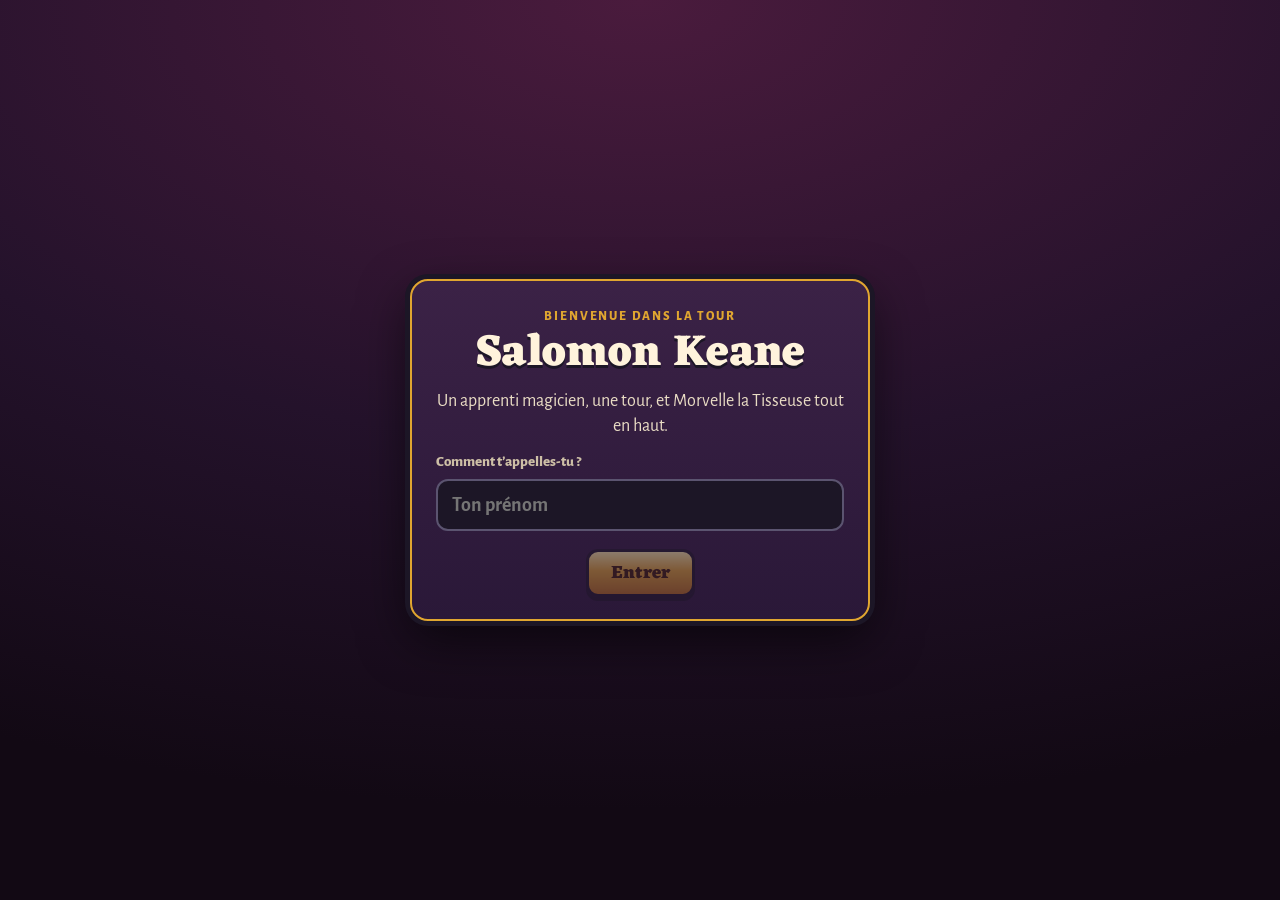
==== commit 3618660f: "Coffres rares et Pré des vaches (salomon-keane@f740aec)" ====
--- a/jouer.html
+++ b/jouer.html
@@ -4,7 +4,7 @@
 <meta charset="utf-8">
 <meta name="viewport" content="width=device-width, initial-scale=1, viewport-fit=cover">
 <title>Salomon Keane</title>
-<meta name="sk-version" content="322e073-1791664229">
+<meta name="sk-version" content="f740aec-1791667675">
 <meta name="description" content="Roguelite d’action : un apprenti magicien gravit la tour de Morvelle la Tisseuse.">
 <meta name="theme-color" content="#24122b">
 <link rel="manifest" href="manifest.webmanifest">
@@ -41,6 +41,7 @@
 <script src="retrait.js" charset="utf-8"></script>
 <script src="mondes.js" charset="utf-8"></script>
 <script src="dragons.js" charset="utf-8"></script>
+<script src="rares.js" charset="utf-8"></script>
 <script src="installer.js" charset="utf-8"></script>
 <script>
   // Une seule direction jouable : Gouache Héroïque (D24). Pour comparer, la bible garde les autres ;
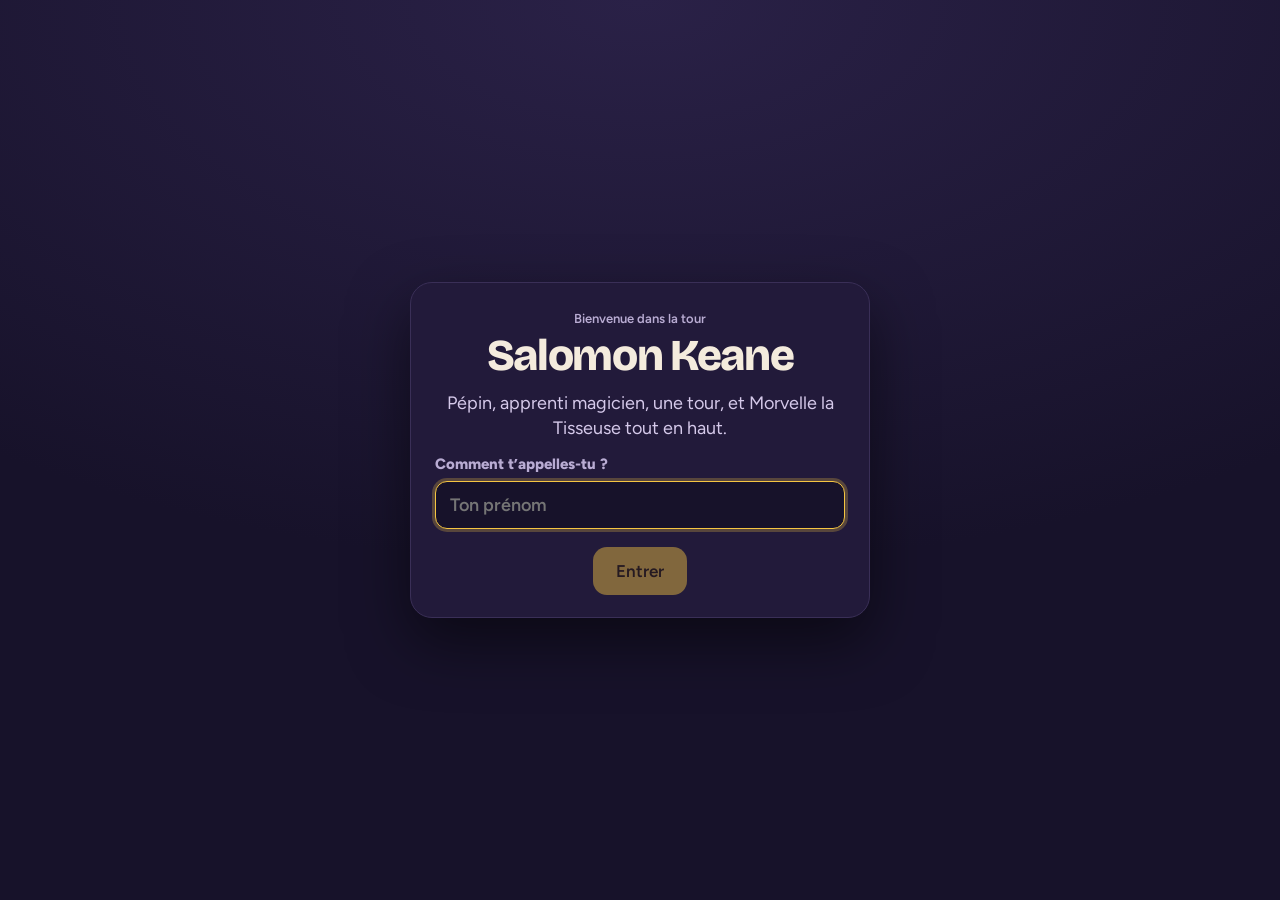
==== commit e5272a85: "Conciles : 143 corrections (design validé, toucher, sauvegarde, fluidité, équilibre, textes) Co-Auth" ====
--- a/jouer.html
+++ b/jouer.html
@@ -4,7 +4,7 @@
 <meta charset="utf-8">
 <meta name="viewport" content="width=device-width, initial-scale=1, viewport-fit=cover">
 <title>Salomon Keane</title>
-<meta name="sk-version" content="f740aec-1791667675">
+<meta name="sk-version" content="13f4a5e-1792536680">
 <meta name="description" content="Roguelite d’action : un apprenti magicien gravit la tour de Morvelle la Tisseuse.">
 <meta name="theme-color" content="#24122b">
 <link rel="manifest" href="manifest.webmanifest">
@@ -16,7 +16,7 @@
 <meta name="apple-mobile-web-app-title" content="Salomon Keane">
 <link rel="preconnect" href="https://fonts.googleapis.com">
 <link rel="preconnect" href="https://fonts.gstatic.com" crossorigin>
-<link rel="stylesheet" href="https://fonts.googleapis.com/css2?family=Eczar:wght@600;800&family=Inter:wght@400;500;600;700;800&family=Alegreya+Sans:wght@500;700;800;900&family=Cinzel:wght@600;700&family=Cinzel+Decorative:wght@700&family=Cormorant+Garamond:ital,wght@0,500;0,600;0,700;1,500&family=Sora:wght@600;700&family=Manrope:wght@600;700;800&family=JetBrains+Mono:wght@500&family=Fraunces:opsz,wght@9..144,700;9..144,900&family=Nunito+Sans:opsz,wght@6..12,600;6..12,700;6..12,800&display=swap">
+<link rel="stylesheet" href="https://fonts.googleapis.com/css2?family=Eczar:wght@600;800&family=Inter:wght@400;500;600;700;800&family=Alegreya+Sans:wght@500;700;800;900&family=Cinzel:wght@600;700&family=Cinzel+Decorative:wght@700&family=Cormorant+Garamond:ital,wght@0,500;0,600;0,700;1,500;1,600&family=Sora:wght@600;700&family=Manrope:wght@600;700;800&family=JetBrains+Mono:wght@500&family=Fraunces:opsz,wght@9..144,700;9..144,900&family=Nunito+Sans:opsz,wght@6..12,600;6..12,700;6..12,800&family=Bricolage+Grotesque:opsz,wght@12..96,700;12..96,800&family=Figtree:wght@400;500;600;700&display=swap">
 <link rel="stylesheet" href="ui.css">
 <link rel="stylesheet" href="habillages.css">
 <style>
--- a/ui.css
+++ b/ui.css
@@ -1 +1 @@
-.vk-root [hidden]{display:none!important}.vk-root{--s: 1;--ui-display: "Eczar", Georgia, serif;--ui-body: "Alegreya Sans", "Trebuchet MS", sans-serif;--ui-label: "Alegreya Sans", "Trebuchet MS", sans-serif;--ui-num: "Alegreya Sans", "Arial Black", sans-serif;--ui-fg: #fff3dc;--ui-muted: #cdbfa6;--ui-acc: #e0a630;--ui-line: #2a1838;--ui-panel: #3b3348;--ui-card: #4a4358;--ui-track: #1c1626;--ui-xp: #e0a630;--ui-radius: 10px;--ui-shadow: 0 5px 0 #1c1626, 0 10px 24px rgba(10, 6, 20, .55);--gold-hi: #fff1a8;--gold: #e0a630;--gold-lo: #8a4a16;--life-hi: #f4a3a3;--life: #e0303c;--life-lo: #8c1426;--fuchsia: #ff2d9a;--ivory: #f4ead2;--ink: #2a1838;--parch: #f3e6c8;--cream: #fff3dc;--stone: #5b5470;--stone-hi: #9a94b2;--velvet: #5e1f4a;--velvet-lo: #300c26;--s-apprenti: #e0a630;--s-arcane: #b366ff;--s-braise: #ff7a1a;--s-givre: #5fd4ff;--s-orage: #fff06a;--s-ombre: #4fe39a;--s-none: #9a94b2;--r-commun: #d0cad8;--r-rare: #5aa8ff;--r-epique: #c77dff;--r-legendaire: #ff9a2a;--ink-outline: 0 2px 0 #2a1838, 2px 0 0 #2a1838, -2px 0 0 #2a1838, 0 -2px 0 #2a1838, 1.5px 1.5px 0 #2a1838, -1.5px 1.5px 0 #2a1838, 1.5px -1.5px 0 #2a1838, -1.5px -1.5px 0 #2a1838;position:relative;overflow:hidden;background:#2a2236;color:var(--ui-fg);font-family:var(--ui-body);-webkit-user-select:none;user-select:none;-webkit-tap-highlight-color:transparent;touch-action:none}.vk-root canvas.vk-canvas{position:absolute;inset:0;width:100%;height:100%;display:block}.vk-root[data-da=pixel] canvas.vk-canvas{image-rendering:pixelated}.vk-tilt{position:absolute;inset:0;pointer-events:none;display:none}.vk-root[data-da=diorama] .vk-tilt{display:block}.vk-tilt:before,.vk-tilt:after{content:"";position:absolute;left:0;right:0;height:22%;-webkit-backdrop-filter:blur(3px);backdrop-filter:blur(3px)}.vk-tilt:before{top:0;-webkit-mask-image:linear-gradient(#000,transparent);mask-image:linear-gradient(#000,transparent)}.vk-tilt:after{bottom:0;-webkit-mask-image:linear-gradient(transparent,#000);mask-image:linear-gradient(transparent,#000)}.vk-root svg{display:block}.vk-hud{position:absolute;inset:0;pointer-events:none;font-size:calc(15px * var(--s))}.vk-xp{position:absolute;left:0;right:0;top:0;height:calc(6px * var(--s));background:#1c1626b3}.vk-xp-fill{height:100%;width:0%;background:linear-gradient(180deg,var(--gold-hi),var(--gold) 55%,var(--gold-lo));transition:width .15s linear}.vk-top{position:absolute;left:50%;top:calc(16px * var(--s));transform:translate(-50%);display:grid;justify-items:center;gap:calc(7px * var(--s));width:max-content;max-width:96%}.vk-l1{display:grid;grid-template-columns:calc(120px * var(--s)) auto calc(230px * var(--s));align-items:center;gap:calc(14px * var(--s))}.vk-floor{justify-self:end;font-family:var(--ui-display);font-weight:800;font-size:calc(22px * var(--s));color:var(--cream);text-shadow:var(--ink-outline);white-space:nowrap}.vk-frise{display:flex;align-items:center;gap:calc(5px * var(--s));padding:calc(3px * var(--s)) calc(8px * var(--s));border-radius:99px;background:#1c16269e;border:2px solid var(--ink);box-shadow:0 0 0 1.5px #9a94b28c}.vk-pearl{width:calc(22px * var(--s));height:calc(22px * var(--s));border-radius:50%;display:grid;place-items:center;background:#3a3348;color:var(--stone-hi);border:2px solid var(--ink)}.vk-pearl svg{width:64%;height:64%}.vk-pearl.done{background:#6e5530;color:var(--gold-hi);opacity:.8}.vk-pearl.cur{background:radial-gradient(circle at 35% 30%,var(--gold-hi),var(--gold) 60%,var(--gold-lo));color:var(--ink);box-shadow:0 0 0 2px var(--gold-hi),0 0 10px #fff1a88c;transform:scale(1.12)}.vk-fstar{width:calc(16px * var(--s));height:calc(16px * var(--s));color:var(--gold);filter:drop-shadow(0 1px 0 var(--ink)) drop-shadow(0 -1px 0 var(--ink));opacity:.9}.vk-fstar.done{color:var(--gold-hi);opacity:1}.vk-obj{display:flex;align-items:center;gap:calc(7px * var(--s))}.vk-obj-ico{width:calc(20px * var(--s));height:calc(20px * var(--s));color:var(--cream);filter:drop-shadow(0 1.5px 0 var(--ink)) drop-shadow(0 -1px 0 var(--ink)) drop-shadow(1px 0 0 var(--ink)) drop-shadow(-1px 0 0 var(--ink))}.vk-obj-bar{position:relative;width:calc(78px * var(--s));height:calc(9px * var(--s));border-radius:99px;background:#1c1626cc;border:2px solid var(--ink)}.vk-obj-fill{position:absolute;inset:0 auto 0 0;width:0;border-radius:inherit;background:linear-gradient(180deg,var(--gold-hi),var(--gold));transition:width .2s}.vk-obj-bar i{position:absolute;top:50%;width:calc(11px * var(--s));height:calc(11px * var(--s));margin:calc(-5.5px * var(--s)) 0 0 calc(-5.5px * var(--s));border-radius:50% 50% 50% 0;transform:rotate(-45deg);background:#3a2230;border:1.5px solid var(--ink)}.vk-obj-bar i.on{background:var(--life);box-shadow:0 0 0 1px var(--gold)}.vk-obj-bar i.beat{animation:vk-beat .5s 1}@keyframes vk-beat{40%{transform:rotate(-45deg) scale(1.7)}}.vk-obj-txt{font-family:var(--ui-num);font-weight:900;font-variant-numeric:lining-nums tabular-nums;font-size:calc(17px * var(--s));color:var(--cream);text-shadow:var(--ink-outline);white-space:nowrap}.vk-bossline{display:grid;justify-items:center;gap:calc(5px * var(--s))}.vk-boss-name{font-family:var(--ui-display);font-weight:800;font-size:calc(20px * var(--s));color:var(--cream);text-shadow:var(--ink-outline)}.vk-boss-bar{position:relative;width:min(calc(440px * var(--s)),60vw);height:calc(14px * var(--s));border-radius:6px;background:var(--velvet-lo);border:3px solid var(--ink);box-shadow:0 0 0 2px var(--stone-hi);overflow:hidden}.vk-boss-bar>div{height:100%;width:100%;background:linear-gradient(180deg,#fffaf0,var(--ivory) 50%,#d9cdb0);transition:width .15s}.vk-boss-bar>b{position:absolute;left:50%;top:0;bottom:0;width:3px;margin-left:-1.5px;background:var(--ink)}.vk-star{display:flex;align-items:center;gap:.4em;font-weight:700;font-size:calc(15px * var(--s));color:var(--cream);text-shadow:var(--ink-outline);white-space:nowrap}.vk-star>svg{display:inline-block;vertical-align:-.2em;width:1.15em;height:1.15em;margin-right:.3em;color:var(--gold);filter:drop-shadow(0 1.5px 0 var(--ink)) drop-shadow(0 -1px 0 var(--ink));flex:none}.vk-star b{display:inline-flex;align-items:center;gap:.25em;color:color-mix(in srgb,var(--sc) 70%,#fff)}.vk-star b svg{width:1.2em;height:1.2em;color:var(--sc);filter:drop-shadow(0 1.5px 0 var(--ink)) drop-shadow(0 -1px 0 var(--ink))}.vk-star b.q{display:inline-grid;place-items:center;width:1.4em;height:1.4em;border-radius:50%;border:2px dashed var(--cream);font-family:var(--ui-display)}.vk-plaque{margin-top:calc(2px * var(--s));padding:.38em 1.1em;font-weight:700;font-size:calc(16px * var(--s));color:var(--cream);background:linear-gradient(180deg,#6a6380,var(--stone) 50%,#4a4360);border:2px solid var(--ink);border-radius:8px;box-shadow:inset 0 1px #ffffff40,0 3px 0 var(--ink);text-shadow:0 1.5px 0 var(--ink);white-space:nowrap;opacity:0;transform:translateY(-4px);transition:opacity .2s,transform .2s}.vk-plaque.show{opacity:1;transform:none}.vk-over{position:absolute;left:0;top:0;will-change:transform}.vk-bubble{position:absolute;left:0;bottom:0;transform:translate(-50%);padding:.35em .8em;font-weight:700;font-size:calc(15px * var(--s));color:var(--ink);background:var(--parch);border:2px solid var(--ink);border-radius:8px;white-space:nowrap;box-shadow:0 3px #2a183880;animation:vk-pop .25s}.vk-bubble:after{content:"";position:absolute;left:50%;bottom:-8px;margin-left:-6px;border:6px solid transparent;border-top-color:var(--ink);border-bottom:0}.vk-mult{position:absolute;left:0;bottom:0;transform:translate(-50%);font-family:var(--ui-num);font-weight:900;font-size:calc(15px * var(--s));color:var(--gold-hi);text-shadow:var(--ink-outline);opacity:.9}@keyframes vk-pop{0%{transform:translate(-50%) scale(.6);opacity:0}}.vk-arrow{position:absolute;left:0;top:0;width:0;height:0}.vk-arrow span{position:absolute;left:calc(-16px * var(--s));top:calc(-16px * var(--s));width:calc(32px * var(--s));height:calc(32px * var(--s));display:grid;place-items:center;border-radius:50%;background:var(--parch);border:2px solid var(--ink);color:var(--ink)}.vk-arrow span svg{width:66%;height:66%}.vk-arrow[data-kind=rideaux] span{color:var(--gold-lo)}.vk-arrow-tip{position:absolute;left:0;top:0;width:0;height:0}.vk-arrow-tip:before{content:"";position:absolute;left:calc(16px * var(--s));top:calc(-7px * var(--s));border:calc(7px * var(--s)) solid transparent;border-left:calc(12px * var(--s)) solid var(--ink);border-right:0}.vk-console{position:absolute;left:50%;bottom:calc(12px * var(--s));transform:translate(-50%);display:flex;align-items:center;gap:calc(9px * var(--s));padding:calc(6px * var(--s)) calc(12px * var(--s));border-radius:14px;background:linear-gradient(180deg,#5e1f4ae0,#300c26e6);border:3px solid var(--ink);box-shadow:0 0 0 2px var(--stone),0 5px 0 2px #1c162699}.vk-c-form{position:relative;display:flex;align-items:center;gap:calc(7px * var(--s));padding-right:calc(8px * var(--s));border-right:2px dashed rgba(243,230,200,.25)}.vk-c-med{width:calc(46px * var(--s));height:calc(46px * var(--s));border-radius:50%;display:grid;place-items:center;color:#fff6e0;border:3px solid var(--ink);background:radial-gradient(circle at 35% 30%,color-mix(in srgb,var(--sc) 70%,#fff),var(--sc) 45%,color-mix(in srgb,var(--sc) 45%,#1c1626));box-shadow:0 0 0 2px var(--gold)}.vk-c-med svg{width:60%;height:60%;filter:drop-shadow(0 1.5px 0 var(--ink))}.vk-c-form.shield .vk-c-med{box-shadow:0 0 0 2px var(--gold),0 0 0 5px #5fd4ff8c}.vk-c-hp{font-family:var(--ui-num);font-weight:900;font-variant-numeric:lining-nums tabular-nums;font-size:calc(18px * var(--s));color:var(--cream);text-shadow:var(--ink-outline);white-space:nowrap}.vk-root.vk-low .vk-c-hp{color:var(--life-hi);animation:vk-throb 1s infinite}@keyframes vk-throb{50%{transform:scale(1.12)}}.vk-c-tir,.vk-slot{position:relative;width:calc(38px * var(--s));height:calc(38px * var(--s));border-radius:50%;display:grid;place-items:center;color:#fff6e0;border:2.5px solid var(--ink);background:radial-gradient(circle at 35% 30%,color-mix(in srgb,var(--sc, var(--stone)) 55%,#5b5470),#2c2738 78%);box-shadow:0 0 0 1.5px var(--stone-hi)}.vk-c-tir svg,.vk-slot svg{width:58%;height:58%;filter:drop-shadow(0 1.5px 0 var(--ink))}.vk-c-slots{display:flex;gap:calc(6px * var(--s))}.vk-slot:after{content:"";position:absolute;inset:-5px;border-radius:50%;background:conic-gradient(var(--sc) calc(var(--p, 1) * 1turn),transparent 0);-webkit-mask:radial-gradient(circle,transparent calc(50% - 3px),#000 calc(50% - 2.5px));mask:radial-gradient(circle,transparent calc(50% - 3px),#000 calc(50% - 2.5px));opacity:.9}.vk-slot.empty{background:#1c162680;border:2px dashed rgba(243,230,200,.45);box-shadow:none}.vk-slot.empty:after,.vk-slot.tir:after{display:none}.vk-c-blink{display:grid;justify-items:center}.vk-blink-dial{width:calc(46px * var(--s));height:calc(46px * var(--s));border-radius:50%;border:2.5px solid var(--ink);background:conic-gradient(var(--gold) calc(var(--p, 1) * 1turn),#1c1626 0);display:grid;place-items:center;box-shadow:0 0 0 1.5px var(--stone-hi)}.vk-blink-dial span{width:76%;height:76%;border-radius:50%;background:#3b3348;display:grid;place-items:center;font-weight:800;font-size:calc(10.5px * var(--s));color:var(--cream);letter-spacing:.02em}.vk-c-ult{position:relative;width:calc(54px * var(--s));height:calc(54px * var(--s));display:grid;place-items:center}.vk-c-ult svg{position:absolute;inset:0;width:100%;height:100%;overflow:visible}.vk-c-ult .ring-bg{fill:#2c2738;stroke:var(--ink);stroke-width:7}.vk-c-ult .ring{fill:none;stroke:var(--uc, var(--gold));stroke-width:5;stroke-linecap:round;transform:rotate(-90deg);transform-origin:50% 50%;transition:stroke-dashoffset .2s}.vk-ult-core{position:relative;width:52%;height:52%;color:var(--uc, var(--gold));filter:drop-shadow(0 1.5px 0 var(--ink))}.vk-ult-key{position:absolute;right:calc(-4px * var(--s));bottom:calc(-4px * var(--s));min-width:calc(18px * var(--s));padding:0 .25em;border-radius:5px;background:var(--parch);color:var(--ink);border:1.5px solid var(--ink);font-weight:900;font-size:calc(11px * var(--s));text-align:center;line-height:1.35}.vk-c-ult.locked .ring-bg{fill:#1c162680;stroke:#f3e6c873;stroke-width:2;stroke-dasharray:4 4}.vk-c-ult.locked .ring,.vk-c-ult.locked .vk-ult-key{display:none}.vk-c-ult.locked .vk-ult-core{color:var(--gold);opacity:.75;width:40%;height:40%}.vk-c-ult.ready .ring{filter:drop-shadow(0 0 4px var(--uc))}.vk-c-ult.useful{animation:vk-throb .9s infinite}.deny{animation:vk-deny .28s!important}@keyframes vk-deny{25%{translate:-4px 0}75%{translate:4px 0}}.vk-root.vk-low .vk-hud:before{content:"";position:absolute;inset:0;box-shadow:inset 0 0 0 4px #8c1426bf,inset 0 0 24px #8c142659;animation:vk-lowpulse 1s infinite}@keyframes vk-lowpulse{50%{opacity:.35}}.vk-titlecard{position:absolute;inset:0;display:grid;place-items:center;pointer-events:auto;background:linear-gradient(180deg,transparent 28%,rgba(28,12,40,.78) 40%,rgba(28,12,40,.78) 60%,transparent 72%);animation:vk-fade .25s}.vk-titlecard .tc-in{text-align:center}.vk-titlecard .tc-name{font-family:var(--ui-display);font-weight:800;font-size:calc(46px * var(--s));color:var(--cream);text-shadow:0 3px 0 var(--ink),0 0 24px color-mix(in srgb,var(--sc, var(--gold)) 70%,transparent);animation:vk-rise .4s cubic-bezier(.3,1.4,.6,1)}.vk-titlecard.boss .tc-name{color:var(--ivory);text-shadow:0 3px 0 var(--ink),0 0 30px rgba(244,234,210,.4)}.vk-titlecard .tc-sub{margin-top:.3em;font-weight:700;font-size:calc(17px * var(--s));color:var(--gold-hi);text-shadow:0 2px 0 var(--ink)}@keyframes vk-fade{0%{opacity:0}}@keyframes vk-rise{0%{transform:translateY(14px) scale(.94);opacity:0}}.vk-overlay{position:absolute;inset:0;display:grid;place-items:center;padding:16px;background:#300c2680;-webkit-backdrop-filter:blur(3px);backdrop-filter:blur(3px);pointer-events:auto;overflow-y:auto;animation:vk-fade .2s}.vk-panel{width:min(1000px,100%);display:grid;gap:calc(16px * var(--s));justify-items:center;text-align:center}.vk-h{font-family:var(--ui-display);font-weight:800;font-size:calc(34px * var(--s));line-height:1.05;margin:0;color:var(--cream);text-shadow:0 3px 0 var(--ink),0 6px 18px rgba(0,0,0,.5);text-wrap:balance}.vk-sub{margin:0;font-weight:700;color:var(--gold-hi);font-size:calc(16px * var(--s));text-shadow:0 2px 0 var(--ink);text-wrap:balance}.vk-btns{display:flex;flex-wrap:wrap;gap:12px;justify-content:center}.vk-btns.split{justify-content:space-between;width:min(620px,100%)}.vk-btn{font-family:var(--ui-display);font-weight:800;font-size:calc(17px * var(--s));min-height:44px;padding:.5em 1.4em;color:#fff7e0;border:3px solid var(--ink);border-radius:12px;cursor:pointer;background:linear-gradient(180deg,#7d7590 0%,var(--stone) 45%,#463f58 100%);box-shadow:inset 0 2px #ffffff47,inset 0 -3px #00000040,0 4px 0 var(--ink);text-shadow:0 2px 0 var(--ink);transition:transform .08s,box-shadow .08s}.vk-btn:hover,.vk-btn:focus-visible,.vk-btn.focus{outline:3px solid var(--ivory);outline-offset:2px}.vk-btn:active{transform:translateY(3px);box-shadow:inset 0 2px #fff3,0 1px 0 var(--ink)}.vk-btn.on{background:linear-gradient(180deg,var(--gold-hi),var(--gold) 45%,#b8701c);color:#3a1c06;text-shadow:0 1px 0 rgba(255,250,220,.6)}.vk-btn.danger{background:linear-gradient(180deg,#6e2a58,var(--velvet) 45%,var(--velvet-lo));color:#f3d9e6}.vk-btn[aria-disabled=true]{opacity:.55}.vk-btn.vk-fill{background:linear-gradient(90deg,var(--gold) 0 50%,#5b5470 50% 100%) 100% 0 / 200% 100% no-repeat;animation:vk-fill 1s linear forwards}@keyframes vk-fill{to{background-position:0 0}}.vk-box{background:var(--parch);color:var(--ink);border:3px solid var(--ink);border-radius:12px;padding:calc(14px * var(--s)) calc(16px * var(--s));text-align:left;box-shadow:0 5px #1c16268c}.vk-box h3{margin:0 0 .5em;font-family:var(--ui-display);font-weight:800;font-size:calc(17px * var(--s));color:var(--velvet)}.vk-box p{margin:.35em 0;font-size:calc(15px * var(--s));line-height:1.35}.vk-box b[style]{display:inline-flex;align-items:center;gap:.2em}.vk-box b[style] svg{width:1.15em;height:1.15em;color:color-mix(in srgb,var(--sc) 75%,var(--ink))}.vk-note{font-size:max(13px,calc(14px * var(--s)));color:#4a3a52;line-height:1.4}.vk-note small{font-size:.92em;color:#6a5a6a}.vk-cardsp{gap:calc(14px * var(--s))}.vk-cards{display:grid;grid-template-columns:repeat(3,minmax(0,calc(230px * var(--s))));justify-content:center;gap:calc(26px * var(--s));width:100%;padding-bottom:calc(26px * var(--s))}.vk-cards.n2{grid-template-columns:repeat(2,minmax(0,calc(250px * var(--s))));gap:calc(60px * var(--s))}.vk-card{--sc: var(--s-none);--frame: linear-gradient(180deg, #8f89a6, #5b5470 45%, #3e3952);position:relative;display:flex;flex-direction:column;align-items:center;gap:calc(7px * var(--s));padding:calc(16px * var(--s)) calc(14px * var(--s)) calc(12px * var(--s));min-height:calc(318px * var(--s));color:var(--cream);font:inherit;text-align:center;cursor:pointer;border:5px solid transparent;border-radius:14px;background:radial-gradient(120% 75% at 50% 30%,color-mix(in srgb,var(--sc) 24%,#3b3348),color-mix(in srgb,var(--sc) 12%,#2c2738)) padding-box,var(--frame) border-box;box-shadow:0 0 0 2px var(--ink),inset 0 2px #fff0c833,0 6px #1c1626,0 12px 26px #0a061480;transition:box-shadow .12s,filter .12s}.vk-card.rare{--frame: linear-gradient(180deg, #d6dbe6, #8a90a0 40%, #4a4f5e 55%, #9aa0b0 75%, #3a3e4a)}.vk-card.epique{--frame: linear-gradient(180deg, var(--gold-hi), var(--gold) 35%, var(--gold-lo) 52%, var(--gold) 70%, var(--gold-lo))}.vk-card.forme{--frame: linear-gradient(180deg, color-mix(in srgb, var(--sc) 60%, #fff), var(--sc) 40%, color-mix(in srgb, var(--sc) 40%, #1c1626));min-height:calc(360px * var(--s))}.deal .vk-card{animation:vk-deal .38s cubic-bezier(.34,1.56,.64,1) backwards}.deal .vk-card:nth-child(2){animation-delay:.06s}.deal .vk-card:nth-child(3){animation-delay:.12s}@keyframes vk-deal{0%{transform:translateY(40px) rotate(-6deg) scale(.9);opacity:0}70%{transform:translateY(-6px) rotate(1.5deg) scale(1.02);opacity:1}to{transform:none}}.vk-card.sel{box-shadow:0 0 0 2px var(--ink),0 0 0 6px var(--ivory),0 0 26px 6px #f4ead28c,0 6px #1c1626}.vk-card.sel:after{content:"✓";position:absolute;top:calc(-14px * var(--s));right:calc(-14px * var(--s));width:calc(28px * var(--s));height:calc(28px * var(--s));display:grid;place-items:center;border-radius:50%;background:var(--ivory);color:var(--ink);border:2px solid var(--ink);font-weight:900;font-size:calc(16px * var(--s))}.vk-root.touch .has-sel .vk-card:not(.sel){filter:brightness(.6)}.vk-card:focus-visible{outline:3px solid var(--ivory);outline-offset:4px}.vk-card .med{width:calc(64px * var(--s));height:calc(64px * var(--s));flex:none;border-radius:50%;display:grid;place-items:center;color:#fff6e0;border:3px solid var(--ink);background:radial-gradient(circle at 35% 30%,color-mix(in srgb,var(--sc) 65%,#fff),var(--sc) 45%,color-mix(in srgb,var(--sc) 45%,#1c1626))}.vk-card .med.stone{background:radial-gradient(circle at 35% 30%,#9a94b2,#5b5470 50%,#3a3348)}.vk-card .med svg{width:58%;height:58%;filter:drop-shadow(0 2px 0 var(--ink))}.vk-card .ttl{font-family:var(--ui-display);font-weight:800;font-size:calc(21px * var(--s));line-height:1.1;text-shadow:0 2px 0 var(--ink);text-wrap:balance}.vk-pips{display:flex;gap:calc(4px * var(--s));justify-content:center;min-height:calc(10px * var(--s))}.vk-pips i{width:calc(10px * var(--s));height:calc(10px * var(--s));border-radius:50%;background:#1c1626;border:1.5px solid var(--ink);box-shadow:0 0 0 1px #f3e6c859}.vk-pips i.on{background:var(--sc)}.vk-pips i.new{box-shadow:0 0 0 2px var(--ivory)}.vk-pips i.gold.on{background:radial-gradient(circle at 35% 30%,var(--gold-hi),var(--gold))}.vk-card .dsc{font-weight:500;font-size:calc(16px * var(--s));line-height:1.3;text-wrap:pretty}.vk-card .foot{margin-top:auto;display:inline-flex;align-items:center;justify-content:center;gap:.3em;padding-top:calc(8px * var(--s));width:100%;border-top:1.5px solid rgba(243,230,200,.22);font-weight:700;font-size:calc(14px * var(--s));color:color-mix(in srgb,var(--sc, #fff) 55%,#fff)}.vk-card .foot svg{width:1.35em;height:1.35em;color:var(--sc);filter:drop-shadow(0 1.5px 0 var(--ink))}.vk-card .foot.dim{color:var(--ui-muted);font-weight:500}.vk-card .foot.ribbon{color:var(--ink);background:var(--parch);border:2px solid var(--ink);border-radius:6px;padding:.2em .5em;width:auto}.vk-card .foot.ribbon>svg{color:var(--gold-lo);filter:none}.vk-card .foot.ribbon b{color:color-mix(in srgb,var(--sc) 60%,var(--ink))}.vk-card .rar{min-height:1.2em;font-weight:800;font-size:calc(12px * var(--s));letter-spacing:.08em;text-transform:uppercase;color:var(--rc, var(--ui-muted))}.vk-card.epique .rar{color:var(--gold-hi)}.vk-card .kb{position:absolute;left:50%;bottom:calc(-34px * var(--s));transform:translate(-50%);width:calc(24px * var(--s));height:calc(24px * var(--s));display:grid;place-items:center;border-radius:6px;background:var(--parch);color:var(--ink);border:2px solid var(--ink);font-weight:900;font-size:calc(14px * var(--s))}.vk-card .vk-port{width:calc(150px * var(--s));height:calc(170px * var(--s))}.vk-cardbar{display:grid;grid-template-columns:1fr auto 1fr;align-items:center;gap:12px;width:min(760px,100%);font-weight:700;font-size:calc(14px * var(--s));color:var(--ui-muted);text-shadow:0 1.5px 0 var(--ink)}.vk-cardbar .vk-esc{justify-self:start}.vk-cardbar .vk-reroll{justify-self:end;font-size:calc(15px * var(--s))}.vk-reroll.armed{outline:3px solid var(--ivory);background:linear-gradient(180deg,#8e86a4,#6a6380)}.vk-hints{color:var(--cream)}.vk-choose{width:50%;min-height:64px}.vk-choose.idle{filter:saturate(.4) brightness(.8)}.vk-mine{display:flex;flex-wrap:wrap;align-items:center;justify-content:center;gap:calc(8px * var(--s));padding:calc(6px * var(--s)) calc(14px * var(--s));border-radius:12px;background:#1c1626b8;border:2px solid var(--ink);box-shadow:0 0 0 1.5px var(--stone)}.vk-mine .lbl{font-family:var(--ui-display);font-weight:800;font-size:calc(14px * var(--s));color:var(--cream);margin-right:.2em}.vk-mine .vk-slot{width:calc(34px * var(--s));height:calc(34px * var(--s))}.vk-mine .vk-slot:after{display:none}.vk-mine .vk-slot .vk-pips{position:absolute;bottom:calc(-7px * var(--s));gap:2px}.vk-mine .vk-slot .vk-pips i{width:calc(6px * var(--s));height:calc(6px * var(--s));box-shadow:none}.vk-runes{display:inline-flex;gap:4px}.vk-rune{position:relative;width:calc(24px * var(--s));height:calc(24px * var(--s));display:grid;place-items:center;border-radius:6px;background:#3a3348;color:var(--cream);border:1.5px solid var(--ink)}.vk-rune svg{width:70%;height:70%}.vk-rune sub{position:absolute;right:-4px;bottom:-4px;font-size:10px;font-weight:900}.vk-star.in{font-size:calc(14px * var(--s))}.vk-book{width:min(980px,100%)}.vk-book-head{display:flex;align-items:baseline;gap:.6em}.vk-grim{display:grid;grid-template-columns:minmax(0,1.25fr) minmax(0,1fr);gap:calc(14px * var(--s));width:100%}.vk-row{display:grid;grid-template-columns:calc(26px * var(--s)) minmax(0,1fr);gap:.6em;align-items:start;padding:.3em 0;font-size:calc(15px * var(--s));line-height:1.3;border-bottom:1px dashed rgba(42,24,56,.2)}.vk-row>svg{width:100%;color:color-mix(in srgb,var(--sc) 75%,var(--ink))}.vk-row small{display:block;color:#6a5a6a;font-size:.9em}.vk-row span{display:block}.vk-row .vk-pips{display:inline-flex;vertical-align:middle;margin-left:.3em}.vk-row .vk-pips i{box-shadow:none;border-color:var(--ink);background:#d8ccb0}.vk-row .vk-pips i.on{background:var(--sc)}.vk-row .vk-pips i.new{box-shadow:none}.vk-row.empty .vk-slot{width:calc(22px * var(--s));height:calc(22px * var(--s));border-color:#2a183866}.vk-box .vk-star{color:var(--ink);text-shadow:none;white-space:normal;flex-wrap:wrap}.vk-box .vk-star b{color:color-mix(in srgb,var(--sc) 60%,var(--ink))}.vk-box .vk-star b.q{border-color:var(--ink)}.vk-endgrid{display:grid;grid-template-columns:repeat(3,minmax(0,1fr));gap:calc(14px * var(--s));width:100%}.vk-endgrid.two{grid-template-columns:repeat(2,minmax(0,1fr));width:min(700px,100%)}.vk-confirm{width:min(520px,100%);padding:calc(22px * var(--s));border-radius:14px;background:linear-gradient(180deg,#6a6380,var(--stone) 40%,#463f58);border:3px solid var(--ink);box-shadow:0 6px 0 var(--ink)}.vk-confirm .vk-sub{color:var(--cream)}.vk-confirm .vk-btns.split{width:100%}.vk-root.vk-title .vk-hud,.vk-root.vk-title .vk-touch{display:none}.vk-ov-title{background:linear-gradient(180deg,#1c0c2840,#1c0c28b3);-webkit-backdrop-filter:none;backdrop-filter:none}.vk-titlep{gap:calc(10px * var(--s))}.vk-logo{font-family:var(--ui-display);font-weight:800;font-size:calc(84px * var(--s));line-height:.95;margin:0;color:var(--cream);text-shadow:0 4px 0 var(--ink),0 8px 30px rgba(0,0,0,.6);text-wrap:balance}.vk-tag{margin:0 0 calc(18px * var(--s));font-weight:700;font-size:calc(20px * var(--s));color:var(--gold-hi);text-shadow:0 2px 0 var(--ink)}.vk-play{min-width:calc(220px * var(--s));font-size:calc(22px * var(--s))}.vk-touch{position:absolute;inset:0;pointer-events:none;display:none}.vk-root.touch .vk-touch{display:block}.vk-joy{position:absolute;width:110px;height:110px;margin:-55px 0 0 -55px;border-radius:50%;border:3px solid rgba(243,230,200,.6);background:#1c162640;opacity:0;transition:opacity .15s}.vk-joy.on{opacity:1}.vk-joy i{position:absolute;left:50%;top:50%;width:46px;height:46px;margin:-23px 0 0 -23px;border-radius:50%;background:radial-gradient(circle at 35% 30%,var(--gold-hi),var(--gold));border:3px solid var(--ink)}.vk-tbtn{position:absolute;pointer-events:auto;border-radius:50%;border:3px solid var(--ink);color:var(--cream);font-family:var(--ui-label);font-weight:800;font-size:14px;background:radial-gradient(circle at 35% 30%,#7d7590,var(--stone) 55%,#3a3348);box-shadow:0 4px 0 var(--ink);touch-action:none}.vk-tbtn span{position:relative;text-shadow:0 1.5px 0 var(--ink)}.vk-t-blink{width:72px;height:72px;right:calc(16px + env(safe-area-inset-right));bottom:calc(16px + env(safe-area-inset-bottom));background:radial-gradient(circle,#3b3348 58%,transparent 59%),conic-gradient(var(--gold) calc(var(--p, 1) * 1turn),#1c1626 0)}.vk-t-ult{width:64px;height:64px;right:calc(104px + env(safe-area-inset-right));bottom:calc(72px + env(safe-area-inset-bottom));background:radial-gradient(circle,#3b3348 56%,transparent 57%),conic-gradient(var(--uc, var(--gold)) calc(var(--p, 0) * 1turn),#1c1626 0)}.vk-t-ult.locked{background:#1c162680;border:2px dashed rgba(243,230,200,.5);box-shadow:none}.vk-t-ult.locked span{opacity:.6}.vk-t-ult.useful{animation:vk-throb .9s infinite}.vk-t-pause{width:48px;height:48px;right:calc(12px + env(safe-area-inset-right));top:calc(12px + env(safe-area-inset-top));font-size:15px}.vk-has-overlay .vk-tbtn,.vk-has-overlay .vk-joy{display:none}.vk-t-vitesse{width:48px;height:48px;right:calc(12px + env(safe-area-inset-right));top:calc(12px + env(safe-area-inset-top));font-size:15px;font-weight:900;padding:0;z-index:4}.vk-root.touch .vk-t-vitesse{width:40px;height:40px;right:calc(15px + env(safe-area-inset-right));top:calc(66px + env(safe-area-inset-top));font-size:15px}.vk-t-portail{display:flex;align-items:center;justify-content:center;width:48px;height:48px;right:calc(12px + env(safe-area-inset-right));top:calc(68px + env(safe-area-inset-top));padding:0;z-index:4;flex-direction:column;gap:0;opacity:.8}.vk-root.touch .vk-t-portail{width:40px;height:40px;right:calc(15px + env(safe-area-inset-right));top:calc(114px + env(safe-area-inset-top))}.vk-t-portail svg{width:20px;height:20px}.vk-t-portail b{font-size:9px;font-weight:900;line-height:1;letter-spacing:.02em;margin-top:-1px}.vk-t-portail.on{opacity:1;color:var(--gold-hi);border-color:var(--gold);box-shadow:0 0 0 2px #14081ecc,0 0 14px #e0a6308c}.vk-t-vitesse .vk-t-vtxt{font-variant-numeric:tabular-nums;letter-spacing:-.02em}.vk-t-vitesse.on{color:var(--gold-hi);border-color:var(--gold);box-shadow:0 0 0 2px #14081ecc,0 0 14px #e0a6308c}.vk-root.touch .vk-c-tir,.vk-root.touch .vk-c-slots,.vk-root.touch .vk-c-blink,.vk-root.touch .vk-c-ult{display:none}.vk-root.touch .vk-console{left:calc(12px + env(safe-area-inset-left));top:calc(14px + env(safe-area-inset-top));bottom:auto;transform:none;padding:4px 8px}.vk-root.touch .vk-c-form{border:0;padding:0}.vk-root.touch .vk-c-med{width:34px;height:34px}.vk-root.touch .vk-hud{font-size:max(14px,calc(15px * var(--s)))}.vk-root.touch .vk-star,.vk-root.touch .vk-plaque,.vk-root.touch .vk-bubble,.vk-root.touch .vk-card .dsc,.vk-root.touch .vk-card .foot,.vk-root.touch .vk-hints,.vk-root.touch .vk-box p,.vk-root.touch .vk-row{font-size:max(14px,1em)}.vk-root.touch .vk-c-hp,.vk-root.touch .vk-obj-txt,.vk-root.touch .vk-floor{font-size:max(16px,calc(17px * var(--s)))}.vk-root.touch .vk-btn{font-size:max(16px,calc(17px * var(--s)));min-height:48px}.vk-root.touch .vk-mine .lbl,.vk-root.touch .vk-sub{font-size:max(14px,1em)}.vk-root.touch .vk-card .rar{font-size:max(12px,1em)}.vk-root.touch .vk-h{font-size:max(24px,calc(34px * var(--s)))}.vk-root.portrait .vk-top{top:calc(10px + env(safe-area-inset-top));width:100%;padding:0 64px 0 12px;box-sizing:border-box}.vk-root.portrait .vk-l1{grid-template-columns:auto auto;justify-content:center;row-gap:6px}.vk-root.portrait .vk-floor{justify-self:center}.vk-root.portrait .vk-obj{grid-column:1 / -1;justify-self:center}.vk-root.portrait .vk-star{display:block;white-space:normal;text-align:center;padding:0 8px}.vk-root.portrait .vk-star b{display:inline}.vk-root.portrait .vk-star b svg{display:inline-block;vertical-align:-.2em}.vk-root.portrait.touch .vk-l1{justify-self:stretch;justify-content:center;padding:0 54px 0 92px}.vk-root.portrait .vk-pearl{width:18px;height:18px}.vk-root.portrait .vk-l1{gap:8px}.vk-root.portrait.touch .vk-console{top:calc(8px + env(safe-area-inset-top));left:calc(8px + env(safe-area-inset-left));padding:2px 6px 2px 2px}.vk-root.portrait.touch .vk-c-med{width:28px;height:28px;border-width:2px}.vk-root.touch .vk-overlay{place-items:end center;padding:12px 12px calc(16px + env(safe-area-inset-bottom))}.vk-root.touch .vk-ov-confirm{place-items:center}.vk-root.portrait .vk-cards{grid-template-columns:minmax(0,1fr);gap:10px;padding-bottom:0}.vk-root.portrait .vk-card{min-height:88px;display:grid;grid-template-columns:52px minmax(0,1fr) auto;grid-template-areas:"med ttl pips" "med dsc dsc" "med foot rar";align-items:center;justify-items:start;text-align:left;gap:2px 10px;padding:10px 12px;border-width:4px}.vk-root.portrait .vk-card .med{grid-area:med;width:48px;height:48px}.vk-root.portrait .vk-card .ttl{grid-area:ttl;font-size:18px}.vk-root.portrait .vk-card .vk-pips{grid-area:pips}.vk-root.portrait .vk-card .dsc{grid-area:dsc}.vk-root.portrait .vk-card .foot{grid-area:foot;border:0;padding:0;justify-content:start;width:auto;margin:0}.vk-root.portrait .vk-card .rar{grid-area:rar}.vk-root.portrait .vk-card.forme{grid-template-columns:90px minmax(0,1fr);grid-template-areas:"med ttl" "med dsc" "med foot"}.vk-root.portrait .vk-card .vk-port{grid-area:med;width:90px;height:100px}.vk-root.portrait .vk-cardsp{display:flex;flex-direction:column}.vk-root.portrait .vk-cardsp .vk-h{order:-2}.vk-root.portrait .vk-cardsp .vk-mine{order:-1}.vk-root.portrait .vk-choose{align-self:center}.vk-root.portrait .vk-cardbar{grid-template-columns:1fr auto}.vk-root.portrait .vk-cardbar .vk-esc{display:none}.vk-root.portrait .vk-grim,.vk-root.portrait .vk-endgrid{grid-template-columns:minmax(0,1fr)}.vk-root.portrait .vk-logo{font-size:54px}@media (max-width: 720px){.vk-cards,.vk-grim,.vk-endgrid{grid-template-columns:minmax(0,1fr)}}.vk-root[data-da=velours] .vk-card{background:radial-gradient(120% 80% at 50% 0%,#4a1027,#22050f 70%);border:1px solid #d4a537;box-shadow:inset 0 0 0 4px #22050f,inset 0 0 0 5px #d4a5378c,var(--ui-shadow)}.vk-root[data-da=velours] .vk-overlay{background:radial-gradient(ellipse at center,#280614b8,#060004eb)}.vk-root[data-da=velours] .vk-logo{color:#f3e6cc;font-family:Cinzel Decorative,Cinzel,Georgia,serif}.vk-root[data-da=diorama]{--ui-display: "Fredoka", "Trebuchet MS", sans-serif;--ui-body: "Nunito", "Trebuchet MS", sans-serif;--ui-fg: #20263a;--ui-muted: #5c6580;--ui-acc: #2f6fe0;--ui-line: #20263a;--ui-panel: #f4efe2;--ui-card: #fbf7ec;--ui-hp: #e83e5a;--ui-hp2: #ff7088;--ui-xp: #7bd94a;--ui-track: #c9c2b0;--ui-radius: 16px;--ui-shadow: 0 6px 0 #20263a;--s-arcane: #b44fe0;--s-braise: #f05a1e;--s-givre: #1fa8e0;--s-orage: #e0b000;--s-ombre: #22a65a;--s-none: #2f6fe0;--r-commun: #8a8a8a;--r-rare: #2f6fe0;--r-epique: #b44fe0;--r-legendaire: #e0a000}.vk-root[data-da=diorama] .vk-slot{border-width:3px;border-radius:14px;box-shadow:0 4px #20263a}.vk-root[data-da=diorama] .vk-card{border-width:4px;border-color:var(--ui-line);border-top:10px solid var(--rc, var(--ui-line))}.vk-root[data-da=diorama] .vk-card .tag{font-weight:800}.vk-root[data-da=diorama] .vk-overlay{background:#20263a8c}.vk-root[data-da=diorama] .vk-logo small{color:#ffe35c;text-shadow:0 2px 0 #20263a}.vk-root[data-da=diorama] .vk-btn{border-width:3px;box-shadow:0 4px #20263a;font-weight:700}.vk-root[data-da=neon]{--ui-display: "Audiowide", "Arial Black", sans-serif;--ui-body: "Chakra Petch", Arial, sans-serif;--ui-fg: #e8f6ff;--ui-muted: #7f8cc0;--ui-acc: #38c6ff;--ui-line: #38c6ff;--ui-panel: rgba(4, 6, 20, .7);--ui-card: rgba(6, 8, 26, .88);--ui-hp: #ff2a6d;--ui-hp2: #ff2a6d;--ui-xp: #5dff8a;--ui-track: rgba(56, 198, 255, .08);--ui-radius: 0;--ui-shadow: 0 0 22px rgba(56, 198, 255, .25);--s-arcane: #b06bff;--s-braise: #ff8a1c;--s-givre: #3ff0ff;--s-orage: #fff04d;--s-ombre: #3dff9a;--s-none: #38c6ff;--r-commun: #5a6a9a;--r-rare: #38c6ff;--r-epique: #b06bff;--r-legendaire: #fff04d}.vk-root[data-da=neon] .vk-card{border:1px solid var(--rc);box-shadow:0 0 18px color-mix(in srgb,var(--rc) 50%,transparent),inset 0 0 22px color-mix(in srgb,var(--rc) 18%,transparent);clip-path:polygon(14px 0,100% 0,100% calc(100% - 14px),calc(100% - 14px) 100%,0 100%,0 14px)}.vk-root[data-da=neon] .vk-card .ico svg{filter:drop-shadow(0 0 6px currentColor)}.vk-root[data-da=neon] .vk-overlay{background:#02020ac7}.vk-root[data-da=neon] .vk-slot svg{filter:drop-shadow(0 0 4px currentColor)}.vk-root[data-da=encre]{--ui-display: "IM Fell English SC", Georgia, serif;--ui-body: "IM Fell English", Georgia, serif;--ui-fg: #1f1a16;--ui-muted: #6b5a45;--ui-acc: #b0306a;--ui-line: #1f1a16;--ui-panel: #efe3c8;--ui-card: #f3e8cf;--ui-hp: #b0306a;--ui-hp2: #d0507a;--ui-xp: #d4a017;--ui-track: rgba(31, 26, 22, .08);--ui-radius: 2px;--ui-shadow: 3px 4px 0 rgba(31, 26, 22, .25);--s-arcane: #7f3fd6;--s-braise: #e2541b;--s-givre: #1f8fd1;--s-orage: #b88600;--s-ombre: #1f8a52;--s-none: #1f1a16;--r-commun: #6b5a45;--r-rare: #1f8fd1;--r-epique: #7f3fd6;--r-legendaire: #b0306a}.vk-root[data-da=encre] .vk-card{border:1.5px solid #1f1a16;box-shadow:inset 0 0 0 4px #f3e8cf,inset 0 0 0 5px #1f1a1680,var(--ui-shadow);background:#f3e8cf radial-gradient(circle at 70% 20%,rgba(176,48,106,.07),transparent 60%)}.vk-root[data-da=encre] .vk-card:nth-child(1){rotate:-1.2deg}.vk-root[data-da=encre] .vk-card:nth-child(3){rotate:1deg}.vk-root[data-da=encre] .vk-card .ttl{font-size:calc(21px * var(--s))}.vk-root[data-da=encre] .vk-overlay{background:#e9dcc1d1}.vk-root[data-da=encre] .vk-slot{background:#f3e8cf}.vk-root[data-da=pixel]{--ui-display: "Silkscreen", "Courier New", monospace;--ui-body: "Pixelify Sans", "Courier New", monospace;--ui-fg: #f4f4f4;--ui-muted: #94b0c2;--ui-acc: #ffcd75;--ui-line: #f4f4f4;--ui-panel: #1a1c2c;--ui-card: #29366f;--ui-hp: #b13e53;--ui-hp2: #ef7d57;--ui-xp: #a7f070;--ui-track: #333c57;--ui-radius: 0;--ui-shadow: 4px 4px 0 #1a1c2c;--s-arcane: #c46be0;--s-braise: #ef7d57;--s-givre: #73eff7;--s-orage: #ffe14d;--s-ombre: #38b764;--s-none: #ffcd75;--r-commun: #94b0c2;--r-rare: #41a6f6;--r-epique: #c46be0;--r-legendaire: #ffcd75}.vk-root[data-da=pixel] .vk-card{border:4px solid var(--rc);box-shadow:6px 6px #1a1c2c}.vk-root[data-da=pixel] .vk-card:hover,.vk-root[data-da=pixel] .vk-card.sel{transform:translate(-3px,-3px);box-shadow:9px 9px #1a1c2c}.vk-root[data-da=pixel] svg{shape-rendering:crispEdges}.vk-root[data-da=pixel] .vk-overlay{background:#1a1c2cdb}.vk-root[data-da=pixel] .vk-logo{font-size:calc(58px * var(--s))}.vk-root[data-da=velours]{--ui-display: "Cinzel", Georgia, serif;--ui-body: "Cormorant Garamond", Georgia, serif;--ui-acc: #d4a537;--s-arcane: #c77dff;--s-braise: #ff7a1a;--s-givre: #7fd8ff;--s-orage: #ffe14d;--s-ombre: #59f5a0;--r-commun: #9b8b6c;--r-rare: #7fb2ff;--r-epique: #c77dff}.vk-root[data-da=vheroique]{--stone: #5a3a56}.vk-root[data-da=vheroique] .vk-overlay{background:#2e0e288c}@media (prefers-reduced-motion: reduce){.vk-card,.vk-xp-fill,.vk-obj-fill{transition:none}.deal .vk-card,.vk-c-ult.useful,.vk-t-ult.useful,.vk-root.vk-low .vk-hud:before,.vk-root.vk-low .vk-c-hp{animation:none!important}}.vk-root[data-da=velours]{--ui-display: "Cinzel", Georgia, serif;--ui-body: "Cormorant Garamond", Georgia, serif;--ui-num: "Cinzel", Georgia, serif;--ink: #1a0610;--cream: #f3e6cc;--gold: #d4a537;--gold-hi: #f3d68a;--gold-lo: #7a5a16;--parch: #2a0a1a;--stone: #3a1424;--stone-hi: #8a5a6a;--velvet: #4a1027;--velvet-lo: #22050f;--ink-outline: 0 1px 3px rgba(0,0,0,.95), 0 0 2px #000;--sv: 0 10px 30px rgba(0,0,0,.6);--s-apprenti: #d4a537;--s-arcane: #c77dff;--s-braise: #ff7a1a;--s-givre: #7fd8ff;--s-orage: #ffe14d;--s-ombre: #59f5a0}.vk-root[data-da=velours] .vk-floor,.vk-root[data-da=velours] .vk-boss-name{font-family:Cinzel,serif;font-weight:700;letter-spacing:.06em}.vk-root[data-da=velours] .vk-obj-txt,.vk-root[data-da=velours] .vk-c-hp{font-family:Cinzel,serif;font-weight:700;color:var(--gold)}.vk-root[data-da=velours] .vk-star{font-family:Cormorant Garamond,serif;font-size:calc(17px * var(--s));font-style:italic}.vk-root[data-da=velours] .vk-frise,.vk-root[data-da=velours] .vk-console,.vk-root[data-da=velours] .vk-plaque,.vk-root[data-da=velours] .vk-mine{background:#1e0612d6;border:1px solid #d4a537;border-radius:3px;box-shadow:inset 0 0 0 3px #22050f,inset 0 0 0 4px #d4a53759,0 8px 24px #0009}.vk-root[data-da=velours] .vk-plaque{font-family:Cinzel,serif;letter-spacing:.08em;text-shadow:none;color:var(--gold-hi)}.vk-root[data-da=velours] .vk-pearl{background:#2a0a1a;border:1px solid #7a5a16;color:#8a6a3a}.vk-root[data-da=velours] .vk-pearl.cur{background:radial-gradient(circle,#f3d68a,#d4a537 60%,#7a5a16);color:#22050f;box-shadow:0 0 10px #d4a53799}.vk-root[data-da=velours] .vk-c-med,.vk-root[data-da=velours] .vk-c-tir,.vk-root[data-da=velours] .vk-slot{border-radius:3px;border:1px solid #d4a537;box-shadow:none;background:radial-gradient(circle at 50% 35%,color-mix(in srgb,var(--sc) 35%,#2a0a1a),#160410);color:var(--sc)}.vk-root[data-da=velours] .vk-slot.empty{border:1px solid rgba(212,165,55,.3);background:#160410}.vk-root[data-da=velours] .vk-blink-dial{border:1px solid #d4a537;box-shadow:none;background:conic-gradient(#d4a537 calc(var(--p, 1) * 1turn),#160410 0)}.vk-root[data-da=velours] .vk-blink-dial span{background:#2a0a1a;font-family:Cinzel,serif}.vk-root[data-da=velours] .vk-c-ult .ring-bg{fill:#160410;stroke:#7a5a16;stroke-width:2}.vk-root[data-da=velours] .vk-xp-fill{background:#d4a537}.vk-root[data-da=velours] .vk-overlay{background:radial-gradient(ellipse at center,#280614b8,#060004eb);backdrop-filter:none;-webkit-backdrop-filter:none}.vk-root[data-da=velours] .vk-h,.vk-root[data-da=velours] .vk-logo{font-family:Cinzel,serif;font-weight:700;letter-spacing:.08em;text-shadow:0 2px 12px rgba(0,0,0,.9);color:#f3e6cc}.vk-root[data-da=velours] .vk-logo{font-family:Cinzel Decorative,Cinzel,serif}.vk-root[data-da=velours] .vk-sub,.vk-root[data-da=velours] .vk-tag{font-family:Cormorant Garamond,serif;font-style:italic;color:#d4a537;text-shadow:0 1px 4px #000}.vk-root[data-da=velours] .vk-card{border-radius:3px;border:1px solid #d4a537;color:#f3e6cc;background:radial-gradient(120% 80% at 50% 0%,#4a1027,#22050f 70%);box-shadow:inset 0 0 0 4px #22050f,inset 0 0 0 5px #d4a5378c,0 10px 30px #0009}.vk-root[data-da=velours] .vk-card.rare{border-color:#9fc6ff}.vk-root[data-da=velours] .vk-card.epique{border-color:#f3d68a;box-shadow:inset 0 0 0 4px #22050f,inset 0 0 0 5px #f3d68acc,0 0 30px #d4a53759,0 10px 30px #0009}.vk-root[data-da=velours] .vk-card.sel{box-shadow:inset 0 0 0 4px #22050f,inset 0 0 0 5px #d4a5378c,0 0 0 3px #f3e6cc,0 0 24px #f3e6cc66}.vk-root[data-da=velours] .vk-card .med{background:none;border:0;color:var(--sc)}.vk-root[data-da=velours] .vk-card .med svg{filter:drop-shadow(0 0 10px var(--sc))}.vk-root[data-da=velours] .vk-card .ttl{font-family:Cinzel,serif;font-weight:700;text-shadow:0 2px 6px #000}.vk-root[data-da=velours] .vk-card .dsc{font-family:Cormorant Garamond,serif;font-weight:600;font-size:calc(17px * var(--s))}.vk-root[data-da=velours] .vk-card .foot{border-top:1px solid rgba(212,165,55,.3);font-family:Cormorant Garamond,serif;font-style:italic}.vk-root[data-da=velours] .vk-card .rar{font-family:Cinzel,serif;letter-spacing:.18em}.vk-root[data-da=velours] .vk-card .kb,.vk-root[data-da=velours] .vk-ult-key{background:#2a0a1a;color:#d4a537;border:1px solid #d4a537}.vk-root[data-da=velours] .vk-pips i{border-radius:0;width:calc(14px * var(--s));height:calc(5px * var(--s));background:#160410;border:1px solid #d4a537;box-shadow:none}.vk-root[data-da=velours] .vk-pips i.on{background:var(--sc)}.vk-root[data-da=velours] .vk-btn{font-family:Cinzel,serif;font-weight:700;letter-spacing:.08em;border-radius:3px;border:1px solid #d4a537;background:#2a0a1a;box-shadow:none;text-shadow:none;color:#f3e6cc}.vk-root[data-da=velours] .vk-btn.on{background:#d4a537;color:#2a0a1a}.vk-root[data-da=velours] .vk-btn.danger{background:#3a0614;color:#e8a0b8}.vk-root[data-da=velours] .vk-box{background:#2a0a1a;color:#f3e6cc;border:1px solid #d4a537;border-radius:3px;box-shadow:0 10px 30px #0009;font-family:Cormorant Garamond,serif}.vk-root[data-da=velours] .vk-box h3{font-family:Cinzel,serif;color:#d4a537;letter-spacing:.12em;text-transform:uppercase;font-size:calc(14px * var(--s))}.vk-root[data-da=velours] .vk-note,.vk-root[data-da=velours] .vk-row small{color:#b9a58a}.vk-root[data-da=epure]{--ui-display: "Sora", sans-serif;--ui-body: "Manrope", sans-serif;--ui-num: "Manrope", sans-serif;--ink: #0b1626;--cream: #e8f1f8;--gold: #4fd1c5;--gold-hi: #9ff5ec;--gold-lo: #1f7f78;--parch: #10203a;--stone: #1a2c45;--stone-hi: #6f86a6;--velvet: #10203a;--velvet-lo: #0b1626;--ivory: #e8f1f8;--ink-outline: 0 1px 2px rgba(0,0,0,.6);--line: rgba(111,134,166,.35);--s-apprenti: #4fd1c5;--s-arcane: #a78bfa;--s-braise: #ff9f5a;--s-givre: #67d4ff;--s-orage: #ffe066;--s-ombre: #5eead4}.vk-root[data-da=epure] .vk-floor{font-family:Sora,sans-serif;font-weight:600;font-size:calc(18px * var(--s))}.vk-root[data-da=epure] .vk-obj-txt,.vk-root[data-da=epure] .vk-c-hp{font-weight:800}.vk-root[data-da=epure] .vk-frise,.vk-root[data-da=epure] .vk-console,.vk-root[data-da=epure] .vk-plaque,.vk-root[data-da=epure] .vk-mine{background:#10203adb;border:1px solid var(--line);border-radius:12px;box-shadow:0 10px 30px #00000059;backdrop-filter:blur(6px)}.vk-root[data-da=epure] .vk-plaque{font-family:JetBrains Mono,monospace;font-weight:500;font-size:calc(13px * var(--s));letter-spacing:.12em;text-transform:uppercase;text-shadow:none;color:#9ff5ec}.vk-root[data-da=epure] .vk-pearl{width:calc(18px * var(--s));height:calc(18px * var(--s));background:transparent;border:1px solid var(--line);color:#6f86a6}.vk-root[data-da=epure] .vk-pearl.done{background:#4fd1c526;color:#4fd1c5;opacity:1}.vk-root[data-da=epure] .vk-pearl.cur{background:#4fd1c5;color:#0b1626;border-color:#4fd1c5;box-shadow:0 0 12px #4fd1c599;transform:none}.vk-root[data-da=epure] .vk-obj-bar{border:0;height:calc(6px * var(--s));background:#6f86a640}.vk-root[data-da=epure] .vk-obj-fill,.vk-root[data-da=epure] .vk-xp-fill{background:#4fd1c5}.vk-root[data-da=epure] .vk-c-med,.vk-root[data-da=epure] .vk-c-tir,.vk-root[data-da=epure] .vk-slot{border-radius:10px;border:1px solid color-mix(in srgb,var(--sc) 45%,transparent);background:color-mix(in srgb,var(--sc) 14%,#0f1d33);color:var(--sc);box-shadow:none}.vk-root[data-da=epure] .vk-c-med svg,.vk-root[data-da=epure] .vk-slot svg,.vk-root[data-da=epure] .vk-c-tir svg{filter:none}.vk-root[data-da=epure] .vk-slot.empty{border:1px dashed var(--line);background:transparent}.vk-root[data-da=epure] .vk-blink-dial{border:1px solid var(--line);box-shadow:none;background:conic-gradient(#4fd1c5 calc(var(--p, 1) * 1turn),#6f86a633 0)}.vk-root[data-da=epure] .vk-blink-dial span{background:#0f1d33;font-weight:700}.vk-root[data-da=epure] .vk-c-ult .ring-bg{fill:#0f1d33;stroke:#6f86a666;stroke-width:2}.vk-root[data-da=epure] .vk-ult-key,.vk-root[data-da=epure] .vk-card .kb{background:#e8f1f8;color:#0b1626;border:0;font-family:JetBrains Mono,monospace}.vk-root[data-da=epure] .vk-overlay{background:#060c18b8;backdrop-filter:blur(8px);-webkit-backdrop-filter:blur(8px)}.vk-root[data-da=epure] .vk-h,.vk-root[data-da=epure] .vk-logo{font-family:Sora,sans-serif;font-weight:700;letter-spacing:-.01em;text-shadow:none;color:#e8f1f8}.vk-root[data-da=epure] .vk-sub,.vk-root[data-da=epure] .vk-tag{font-family:JetBrains Mono,monospace;font-weight:500;font-size:calc(14px * var(--s));letter-spacing:.1em;text-transform:uppercase;color:#4fd1c5;text-shadow:none}.vk-root[data-da=epure] .vk-card{border:1px solid var(--line);border-radius:16px;background:linear-gradient(180deg,#13233a,#0e1b2f);color:#e8f1f8;box-shadow:0 16px 40px #0006}.vk-root[data-da=epure] .vk-card.rare{border-color:#67d4ff99}.vk-root[data-da=epure] .vk-card.epique{border-color:#ffe066bf;box-shadow:0 0 0 1px #ffe06640,0 16px 40px #0006}.vk-root[data-da=epure] .vk-card.sel{border-color:#4fd1c5;box-shadow:0 0 0 1px #4fd1c5,0 0 28px #4fd1c559,0 16px 40px #0006}.vk-root[data-da=epure] .vk-card.sel:after{background:#4fd1c5;border:0;color:#0b1626}.vk-root[data-da=epure] .vk-card .med{width:calc(64px * var(--s));height:calc(64px * var(--s));border-radius:16px;border:1px solid color-mix(in srgb,var(--sc) 45%,transparent);background:color-mix(in srgb,var(--sc) 14%,#0f1d33);color:var(--sc)}.vk-root[data-da=epure] .vk-card .med.stone{background:#6f86a624;color:#c8d6e6;border-color:var(--line)}.vk-root[data-da=epure] .vk-card .med svg{filter:none}.vk-root[data-da=epure] .vk-card .ttl{font-family:Sora,sans-serif;font-weight:600;font-size:calc(20px * var(--s));text-shadow:none}.vk-root[data-da=epure] .vk-card .dsc{color:#b8c7d9;font-weight:600;font-size:calc(15px * var(--s))}.vk-root[data-da=epure] .vk-card .foot{border-top:1px solid var(--line);font-family:JetBrains Mono,monospace;font-size:calc(12px * var(--s));letter-spacing:.06em;text-transform:uppercase;color:#9fb0c6}.vk-root[data-da=epure] .vk-card .foot svg{filter:none}.vk-root[data-da=epure] .vk-card .rar{font-family:JetBrains Mono,monospace;font-weight:500;letter-spacing:.14em;color:#6f86a6}.vk-root[data-da=epure] .vk-card.rare .rar{color:#67d4ff}.vk-root[data-da=epure] .vk-card.epique .rar{color:#ffe066}.vk-root[data-da=epure] .vk-pips i{width:calc(16px * var(--s));height:calc(4px * var(--s));border-radius:2px;border:0;background:#6f86a64d;box-shadow:none}.vk-root[data-da=epure] .vk-pips i.on{background:var(--sc)}.vk-root[data-da=epure] .vk-btn{font-family:Sora,sans-serif;font-weight:600;border-radius:999px;border:1px solid var(--line);background:#10203acc;box-shadow:none;text-shadow:none;color:#e8f1f8}.vk-root[data-da=epure] .vk-btn.on{background:#4fd1c5;border-color:#4fd1c5;color:#0b1626}.vk-root[data-da=epure] .vk-btn.danger{background:transparent;border-color:#ff6b8180;color:#ff9aaa}.vk-root[data-da=epure] .vk-box{background:#10203a;color:#e8f1f8;border:1px solid var(--line);border-radius:14px;box-shadow:0 16px 40px #0006}.vk-root[data-da=epure] .vk-box h3{font-family:JetBrains Mono,monospace;font-weight:500;font-size:calc(13px * var(--s));letter-spacing:.12em;text-transform:uppercase;color:#4fd1c5}.vk-root[data-da=epure] .vk-note,.vk-root[data-da=epure] .vk-row small{color:#9fb0c6}.vk-root[data-da=epure] .vk-row>svg{color:var(--sc)}.vk-root[data-da=epure] .vk-bubble{background:#e8f1f8;color:#0b1626;border:0;font-family:Manrope,sans-serif}.vk-root[data-da=epure] .vk-bubble:after{border-top-color:#e8f1f8}.vk-root[data-da=taverne]{--ui-display: "Fraunces", Georgia, serif;--ui-body: "Alegreya Sans", sans-serif;--ui-num: "Alegreya Sans", sans-serif;--ink: #2a1606;--cream: #fff4dc;--gold: #e8b54a;--gold-hi: #fff0b0;--gold-lo: #8a5a16;--parch: #f6e6c2;--stone: #6a4424;--stone-hi: #a8784a;--velvet: #1f5a6e;--velvet-lo: #0f3442;--ink-outline: 0 2px 0 #2a1606, 2px 0 0 #2a1606, -2px 0 0 #2a1606, 0 -2px 0 #2a1606, 1.5px 1.5px 0 #2a1606, -1.5px 1.5px 0 #2a1606, 1.5px -1.5px 0 #2a1606, -1.5px -1.5px 0 #2a1606;--wood: linear-gradient(180deg, #7a5030, #4a2c16)}.vk-root[data-da=taverne] .vk-floor,.vk-root[data-da=taverne] .vk-boss-name{font-family:Fraunces,serif;font-weight:900}.vk-root[data-da=taverne] .vk-frise,.vk-root[data-da=taverne] .vk-mine{background:var(--wood);border:2px solid #2a1606;box-shadow:0 0 0 2px #e8b54a,0 6px 14px #00000080}.vk-root[data-da=taverne] .vk-plaque{background:linear-gradient(180deg,#2f7088,#1a4658);border:2px solid #2a1606;box-shadow:0 0 0 2px #e8b54a,0 4px #2a1606;font-family:Fraunces,serif;font-weight:700}.vk-root[data-da=taverne] .vk-pearl{background:#3a2412;border-color:#2a1606;color:#c9a06a}.vk-root[data-da=taverne] .vk-console{background:var(--wood);border:3px solid #2a1606;border-radius:20px;box-shadow:0 0 0 3px #e8b54a,0 0 0 5px #2a1606,0 10px 20px #00000080}.vk-root[data-da=taverne] .vk-c-form{border-right-color:#ffe0a040}.vk-root[data-da=taverne] .vk-c-med{box-shadow:0 0 0 3px #e8b54a}.vk-root[data-da=taverne] .vk-c-tir,.vk-root[data-da=taverne] .vk-slot{border-radius:12px;box-shadow:0 0 0 2.5px #e8b54a}.vk-root[data-da=taverne] .vk-slot.empty{box-shadow:none;border-color:#ffe0a066}.vk-root[data-da=taverne] .vk-blink-dial{box-shadow:0 0 0 2.5px #e8b54a}.vk-root[data-da=taverne] .vk-overlay{background:#1e10068c}.vk-root[data-da=taverne] .vk-h,.vk-root[data-da=taverne] .vk-logo{font-family:Fraunces,serif;font-weight:900;color:#fff4dc;text-shadow:0 3px 0 #2a1606,0 6px 16px rgba(0,0,0,.5)}.vk-root[data-da=taverne] .vk-card{--frame: linear-gradient(180deg, #fff0b0, #e8b54a 35%, #8a5a16 60%, #f0c860);border-width:5px;border-radius:20px;background:linear-gradient(180deg,#6a4424,#3e2612) padding-box,var(--frame) border-box;box-shadow:0 0 0 2px #2a1606,inset 0 0 30px #00000059,0 14px 28px #0000008c;padding-top:calc(18px * var(--s))}.vk-root[data-da=taverne] .vk-card.rare{--frame: linear-gradient(180deg, #ffffff, #c4cad6 40%, #6a7284 60%, #e6ebf4)}.vk-root[data-da=taverne] .vk-card.epique{box-shadow:0 0 0 2px #2a1606,inset 0 0 30px #00000059,0 0 30px #ffbe3c8c,0 14px 28px #0000008c}.vk-root[data-da=taverne] .vk-card.sel{box-shadow:0 0 0 2px #2a1606,0 0 0 6px #7ae0ff,0 0 30px #7ae0ff8c}.vk-root[data-da=taverne] .vk-card .med{width:calc(180px * var(--s));height:calc(132px * var(--s));border-radius:50%;border:0;box-shadow:0 0 0 5px #ecc25c,0 0 0 7px #4a2a0a,0 8px 14px #00000073}.vk-root[data-da=taverne] .vk-card .med.stone{background:radial-gradient(circle at 50% 38%,#f0d08a,#a8701c 55%,#3a2006)}.vk-root[data-da=taverne] .vk-card .med svg{width:44%;height:56%;filter:drop-shadow(0 0 10px rgba(255,255,255,.5)) drop-shadow(0 3px 3px rgba(0,0,0,.5))}.vk-root[data-da=taverne] .vk-card .ttl{position:relative;z-index:2;margin-top:calc(-16px * var(--s));width:100%;padding:.2em 0;font-family:Fraunces,serif;font-weight:900;color:#3a2008;text-shadow:none;background:linear-gradient(180deg,#f8e9c2,#dcc28a);clip-path:polygon(0 18%,5% 0,95% 0,100% 18%,96% 50%,100% 82%,95% 100%,5% 100%,0 82%,4% 50%)}.vk-root[data-da=taverne] .vk-card .dsc{width:100%;box-sizing:border-box;padding:.5em .6em;border-radius:12px;background:linear-gradient(180deg,#fbf1da,#ecdcb6);color:#2e1a08;font-weight:800;box-shadow:inset 0 0 0 2px #6a4a1c66}.vk-root[data-da=taverne] .vk-card .foot{border-top:0;color:#fff4dc;text-shadow:0 2px 0 rgba(0,0,0,.6);font-family:Fraunces,serif}.vk-root[data-da=taverne] .vk-card .rar{color:#fff0b0;text-shadow:0 1px 0 #2a1606}.vk-root[data-da=taverne] .vk-card .kb{border-radius:50%;background:radial-gradient(circle at 35% 30%,#fff2b8,#d9a03a 55%,#7a4a10);border-color:#2a1606;color:#3a2008;font-family:Fraunces,serif}.vk-root[data-da=taverne] .vk-pips i{border-color:#2a1606;background:#2a1606;box-shadow:none}.vk-root[data-da=taverne] .vk-pips i.on{background:#ffd25e}.vk-root[data-da=taverne] .vk-btn{font-family:Fraunces,serif;font-weight:900;background:linear-gradient(180deg,#2f7088,#1a4658);border-color:#2a1606;box-shadow:0 0 0 2px #e8b54a,0 4px #2a1606}.vk-root[data-da=taverne] .vk-btn.on{background:linear-gradient(180deg,#fff0b0,#e8b54a 45%,#b8701c);color:#3a1c06;text-shadow:0 1px 0 rgba(255,250,220,.6)}.vk-root[data-da=taverne] .vk-btn.danger{background:linear-gradient(180deg,#8a2a1a,#5a140a)}.vk-root[data-da=taverne] .vk-box{border-color:#2a1606;box-shadow:0 0 0 2px #e8b54a,0 8px 18px #00000080}.vk-root[data-da=taverne] .vk-box h3{font-family:Fraunces,serif;color:#7a3a10}.vk-root[data-da=azeroth]{--ui-display: "Cinzel", Georgia, serif;--ui-body: "Alegreya Sans", sans-serif;--ui-num: "Alegreya Sans", sans-serif;--ink: #0b0d09;--cream: #efe6cf;--gold: #c9a25a;--gold-hi: #f0d690;--gold-lo: #6a4e22;--parch: #232720;--stone: #3a3e34;--stone-hi: #7a7e6a;--velvet: #5a1612;--velvet-lo: #2a0806;--ink-outline: 0 2px 2px #000, 0 0 3px #000;--iron: linear-gradient(180deg, #34382f, #1b1d18)}.vk-root[data-da=azeroth] .vk-floor,.vk-root[data-da=azeroth] .vk-boss-name{font-family:Cinzel,serif;font-weight:700;color:#f0d690}.vk-root[data-da=azeroth] .vk-frise,.vk-root[data-da=azeroth] .vk-mine,.vk-root[data-da=azeroth] .vk-plaque{background:var(--iron);border:1px solid #0b0d09;border-radius:2px;box-shadow:0 0 0 1px #8a6a3a,0 0 0 3px #14160f,0 0 0 4px #5a4a2a,0 8px 18px #0009}.vk-root[data-da=azeroth] .vk-plaque{font-family:Cinzel,serif;color:#f0d690;text-shadow:0 2px 2px #000}.vk-root[data-da=azeroth] .vk-pearl{border-radius:2px;transform:rotate(45deg);background:#1b1d18;border:1px solid #8a6a3a;color:#8a8e7a}.vk-root[data-da=azeroth] .vk-pearl svg{transform:rotate(-45deg)}.vk-root[data-da=azeroth] .vk-pearl.cur{background:linear-gradient(135deg,#f0d690,#a8782a);color:#1b1d18;transform:rotate(45deg) scale(1.1);box-shadow:0 0 10px #f0d69080}.vk-root[data-da=azeroth] .vk-console{background:var(--iron);border:1px solid #0b0d09;border-radius:3px;box-shadow:0 0 0 1px #8a6a3a,0 0 0 3px #14160f,0 0 0 4px #5a4a2a,0 10px 20px #0009}.vk-root[data-da=azeroth] .vk-c-form{border-right:1px solid #5a4a2a}.vk-root[data-da=azeroth] .vk-c-med{border-radius:3px;border:2px solid #0b0d09;box-shadow:0 0 0 1px #c9a25a}.vk-root[data-da=azeroth] .vk-c-tir,.vk-root[data-da=azeroth] .vk-slot{border-radius:2px;border:2px solid #0b0d09;box-shadow:0 0 0 1px #8a6a3a,inset 0 0 8px #00000080}.vk-root[data-da=azeroth] .vk-slot.empty{background:#14160f;border:1px solid #3a3e34;box-shadow:none}.vk-root[data-da=azeroth] .vk-blink-dial{box-shadow:0 0 0 1px #8a6a3a;border-color:#0b0d09;background:conic-gradient(#c9a25a calc(var(--p, 1) * 1turn),#14160f 0)}.vk-root[data-da=azeroth] .vk-blink-dial span{background:#232720}.vk-root[data-da=azeroth] .vk-c-ult .ring-bg{fill:#14160f;stroke:#8a6a3a;stroke-width:2}.vk-root[data-da=azeroth] .vk-ult-key,.vk-root[data-da=azeroth] .vk-card .kb{background:#14160f;color:#f0d690;border:1px solid #8a6a3a;border-radius:2px}.vk-root[data-da=azeroth] .vk-overlay{background:radial-gradient(ellipse at center,#0e120a99,#040603e6);backdrop-filter:blur(2px)}.vk-root[data-da=azeroth] .vk-h,.vk-root[data-da=azeroth] .vk-logo{font-family:Cinzel,serif;font-weight:700;color:#f0d690;letter-spacing:.04em;text-shadow:0 3px 4px #000,0 0 20px rgba(0,0,0,.6)}.vk-root[data-da=azeroth] .vk-sub,.vk-root[data-da=azeroth] .vk-tag{color:#d8c8a0}.vk-root[data-da=azeroth] .vk-card{border-radius:3px;border:1px solid #0b0d09;background:linear-gradient(180deg,#2c3028,#171914);color:#efe6cf;box-shadow:0 0 0 1px #8a6a3a,0 0 0 4px #14160f,0 0 0 5px #5a4a2a,0 16px 30px #000000a6}.vk-root[data-da=azeroth] .vk-card.rare{box-shadow:0 0 0 1px #b8c4d6,0 0 0 4px #14160f,0 0 0 5px #5a6474,0 16px 30px #000000a6}.vk-root[data-da=azeroth] .vk-card.epique{box-shadow:0 0 0 1px #f0d690,0 0 0 4px #14160f,0 0 0 5px #a8782a,0 0 26px #f0be5059,0 16px 30px #000000a6}.vk-root[data-da=azeroth] .vk-card.sel{box-shadow:0 0 0 1px #f0d690,0 0 0 4px #14160f,0 0 0 6px #e0e6c0,0 0 26px #e0e6c059}.vk-root[data-da=azeroth] .vk-card .med{border-radius:3px;width:calc(84px * var(--s));height:calc(84px * var(--s));border:2px solid #0b0d09;box-shadow:0 0 0 1px #c9a25a,0 6px 12px #0009}.vk-root[data-da=azeroth] .vk-card .ttl{font-family:Cinzel,serif;font-weight:700;color:#f0d690;text-shadow:0 2px 2px #000}.vk-root[data-da=azeroth] .vk-card .foot{border-top:1px solid #3a3e34}.vk-root[data-da=azeroth] .vk-card .rar{color:#a8ac96}.vk-root[data-da=azeroth] .vk-card.rare .rar{color:#b8d0ff}.vk-root[data-da=azeroth] .vk-card.epique .rar{color:#f0d690}.vk-root[data-da=azeroth] .vk-pips i{border-radius:1px;transform:rotate(45deg);border-color:#8a6a3a;background:#14160f;box-shadow:none}.vk-root[data-da=azeroth] .vk-btn{font-family:Cinzel,serif;font-weight:700;border-radius:2px;border:1px solid #0b0d09;background:var(--iron);box-shadow:0 0 0 1px #8a6a3a,0 3px #000;color:#efe6cf;text-shadow:0 1px 2px #000}.vk-root[data-da=azeroth] .vk-btn.on{background:linear-gradient(180deg,#8a1e14,#4a0a06);color:#f0d690;box-shadow:0 0 0 1px #c9a25a,0 3px #000}.vk-root[data-da=azeroth] .vk-btn.danger{background:#1b1d18;color:#c88a7a}.vk-root[data-da=azeroth] .vk-box{background:linear-gradient(180deg,#2c3028,#171914);color:#efe6cf;border:1px solid #0b0d09;border-radius:3px;box-shadow:0 0 0 1px #8a6a3a,0 0 0 4px #14160f,0 0 0 5px #5a4a2a,0 12px 26px #0009}.vk-root[data-da=azeroth] .vk-box h3{font-family:Cinzel,serif;color:#f0d690}.vk-root[data-da=azeroth] .vk-note,.vk-root[data-da=azeroth] .vk-row small{color:#a8ac96}.vk-root[data-da=hextech]{--ui-display: "Cinzel", Georgia, serif;--ui-body: "Nunito Sans", sans-serif;--ui-num: "Nunito Sans", sans-serif;--ink: #010a13;--cream: #f0e6d2;--gold: #c8aa6e;--gold-hi: #f0e6d2;--gold-lo: #785a28;--parch: #0a1428;--stone: #1e2328;--stone-hi: #a09b8c;--velvet: #0ac8b9;--velvet-lo: #005a82;--ivory: #f0e6d2;--ink-outline: 0 1px 3px rgba(0,0,0,.9);--hgold: linear-gradient(180deg, #c8aa6e, #785a28);--hteal: linear-gradient(180deg, #0ac8b9, #005a82);--s-apprenti: #c8aa6e}.vk-root[data-da=hextech] .vk-floor,.vk-root[data-da=hextech] .vk-boss-name{font-family:Cinzel,serif;font-weight:700;letter-spacing:.08em;text-transform:uppercase;font-size:calc(18px * var(--s));color:#f0e6d2}.vk-root[data-da=hextech] .vk-obj-txt,.vk-root[data-da=hextech] .vk-c-hp{font-weight:800;color:#f0e6d2}.vk-root[data-da=hextech] .vk-frise,.vk-root[data-da=hextech] .vk-mine,.vk-root[data-da=hextech] .vk-plaque,.vk-root[data-da=hextech] .vk-console{border-radius:0;border:2px solid;border-image:var(--hgold) 1;background:linear-gradient(180deg,#091428f0,#010a13f5);box-shadow:0 10px 26px #0009}.vk-root[data-da=hextech] .vk-plaque{font-family:Cinzel,serif;font-weight:700;letter-spacing:.08em;text-transform:uppercase;color:#f0e6d2;text-shadow:none}.vk-root[data-da=hextech] .vk-pearl{border-radius:2px;transform:rotate(45deg);width:calc(18px * var(--s));height:calc(18px * var(--s));background:#010a13;border:1px solid #785a28;color:#5b5a56}.vk-root[data-da=hextech] .vk-pearl svg{transform:rotate(-45deg)}.vk-root[data-da=hextech] .vk-pearl.done{background:#1e2328;color:#c8aa6e;opacity:1}.vk-root[data-da=hextech] .vk-pearl.cur{background:radial-gradient(circle,#cdfafa,#0ac8b9 60%,#005a82);border-color:#cdfafa;color:#010a13;transform:rotate(45deg) scale(1.15);box-shadow:0 0 12px #0ac8b9b3}.vk-root[data-da=hextech] .vk-obj-bar{border:1px solid #785a28;border-radius:0;background:#010a13}.vk-root[data-da=hextech] .vk-obj-fill{border-radius:0;background:var(--hteal)}.vk-root[data-da=hextech] .vk-xp-fill{background:linear-gradient(90deg,#005a82,#0ac8b9)}.vk-root[data-da=hextech] .vk-c-form{border-right:1px solid #463714}.vk-root[data-da=hextech] .vk-c-med{border-radius:50%;border:2px solid #010a13;box-shadow:0 0 0 2px #c8aa6e,0 0 0 3px #010a13}.vk-root[data-da=hextech] .vk-c-tir,.vk-root[data-da=hextech] .vk-slot{border-radius:0;border:1px solid #785a28;box-shadow:inset 0 0 0 1px #010a13,inset 0 0 10px #0009}.vk-root[data-da=hextech] .vk-slot.empty{background:#010a13;border:1px solid #3c3c41;box-shadow:none}.vk-root[data-da=hextech] .vk-blink-dial{border:1px solid #785a28;box-shadow:none;background:conic-gradient(#0ac8b9 calc(var(--p, 1) * 1turn),#010a13 0)}.vk-root[data-da=hextech] .vk-blink-dial span{background:#0a1428;color:#cdfafa}.vk-root[data-da=hextech] .vk-c-ult .ring-bg{fill:#010a13;stroke:#785a28;stroke-width:2}.vk-root[data-da=hextech] .vk-ult-key,.vk-root[data-da=hextech] .vk-card .kb{border-radius:0;background:#010a13;color:#cdfafa;border:1px solid #0ac8b9}.vk-root[data-da=hextech] .vk-overlay{background:radial-gradient(ellipse at center,#010a1399,#010a13eb);backdrop-filter:blur(3px)}.vk-root[data-da=hextech] .vk-h,.vk-root[data-da=hextech] .vk-logo{font-family:Cinzel,serif;font-weight:700;letter-spacing:.06em;text-transform:uppercase;color:#f0e6d2;text-shadow:0 2px 10px rgba(0,0,0,.8)}.vk-root[data-da=hextech] .vk-logo{text-transform:none}.vk-root[data-da=hextech] .vk-sub,.vk-root[data-da=hextech] .vk-tag{color:#c8aa6e;font-weight:700;letter-spacing:.06em;text-transform:uppercase;font-size:calc(14px * var(--s));text-shadow:none}.vk-root[data-da=hextech] .vk-card{border-radius:0;border:2px solid;border-image:var(--hgold) 1;background:linear-gradient(180deg,#0a1428,#010a13);color:#f0e6d2;box-shadow:0 16px 34px #0009}.vk-root[data-da=hextech] .vk-card.rare{border-image:linear-gradient(180deg,#e6f0ff,#6a8ab8) 1}.vk-root[data-da=hextech] .vk-card.epique{border-image:linear-gradient(180deg,#f0e6d2,#c8aa6e 40%,#785a28) 1;box-shadow:0 0 30px #c8aa6e4d,0 16px 34px #0009}.vk-root[data-da=hextech] .vk-card.sel{border-image:var(--hteal) 1;box-shadow:0 0 0 1px #0ac8b9,0 0 30px #0ac8b973,0 16px 34px #0009}.vk-root[data-da=hextech] .vk-card.sel:after{background:#0ac8b9;color:#010a13;border-color:#010a13;border-radius:0}.vk-root[data-da=hextech] .vk-card .med{width:100%;height:calc(120px * var(--s));border-radius:0;border:0;border-bottom:1px solid #785a28;box-shadow:none}.vk-root[data-da=hextech] .vk-card .med svg{width:34%;height:56%;filter:drop-shadow(0 0 14px rgba(255,255,255,.45))}.vk-root[data-da=hextech] .vk-card .ttl{font-family:Cinzel,serif;font-weight:700;letter-spacing:.04em;text-transform:uppercase;font-size:calc(19px * var(--s));color:#f0e6d2;text-shadow:none}.vk-root[data-da=hextech] .vk-card .dsc{color:#a09b8c;font-weight:700}.vk-root[data-da=hextech] .vk-card .foot{border-top:1px solid #1e2328;color:#c8aa6e;font-size:calc(13px * var(--s));letter-spacing:.06em;text-transform:uppercase}.vk-root[data-da=hextech] .vk-card .rar{color:#5b5a56;letter-spacing:.14em}.vk-root[data-da=hextech] .vk-card.rare .rar{color:#b8d0ff}.vk-root[data-da=hextech] .vk-card.epique .rar{color:#c8aa6e}.vk-root[data-da=hextech] .vk-pips i{border-radius:0;transform:rotate(45deg);width:calc(8px * var(--s));height:calc(8px * var(--s));border:1px solid #785a28;background:#010a13;box-shadow:none}.vk-root[data-da=hextech] .vk-pips i.on{background:#0ac8b9;border-color:#cdfafa}.vk-root[data-da=hextech] .vk-pips i.gold.on{background:#c8aa6e;border-color:#f0e6d2}.vk-root[data-da=hextech] .vk-btn{font-family:Cinzel,serif;font-weight:700;letter-spacing:.08em;text-transform:uppercase;border-radius:0;border:2px solid;border-image:var(--hgold) 1;background:#1e2328;box-shadow:none;text-shadow:none;color:#cdbe91}.vk-root[data-da=hextech] .vk-btn.on{border-image:var(--hteal) 1;background:linear-gradient(180deg,#0ac8b938,#005a824d);color:#cdfafa}.vk-root[data-da=hextech] .vk-btn.danger{background:#1e2328;color:#a09b8c}.vk-root[data-da=hextech] .vk-box{border-radius:0;border:2px solid;border-image:var(--hgold) 1;background:linear-gradient(180deg,#0a1428,#010a13);color:#f0e6d2;box-shadow:0 12px 26px #0009}.vk-root[data-da=hextech] .vk-box h3{font-family:Cinzel,serif;letter-spacing:.06em;text-transform:uppercase;color:#c8aa6e}.vk-root[data-da=hextech] .vk-note,.vk-root[data-da=hextech] .vk-row small{color:#a09b8c}.vk-root[data-da=hextech] .vk-bubble{background:#0a1428;color:#f0e6d2;border:1px solid #c8aa6e;border-radius:0}.vk-root[data-da=hextech] .vk-bubble:after{border-top-color:#c8aa6e}.vk-btns.vk-btns-col{flex-direction:column;align-items:center;gap:calc(10px * var(--s))}.vk-btns.vk-btns-col .vk-btn{min-width:calc(260px * var(--s))}.vk-savewho{margin:calc(12px * var(--s)) 0 0;font-weight:700;font-size:max(13px,calc(15px * var(--s)));color:var(--cream);opacity:.85;max-width:92vw;text-shadow:0 2px 0 var(--ink);text-align:center}.vk-note.vk-savenote{font-size:max(13px,calc(15px * var(--s)));margin:calc(12px * var(--s)) auto 0;text-align:center;max-width:620px;opacity:.8}.vk-star{display:inline-flex;align-items:center;gap:.55em;margin-top:calc(6px * var(--s));padding:.32em 1em .32em .7em;line-height:1.2;background:#1c0c28c7;border:1px solid rgba(224,166,48,.55);border-radius:999px;box-shadow:0 3px 12px #0a041273;text-shadow:0 1.5px 0 var(--ink);justify-self:center}.vk-star>svg{margin:0;vertical-align:middle}.vk-star .st-k{font-family:var(--ui-display);font-weight:600;color:var(--gold-hi);letter-spacing:.02em}.vk-star .st-v{display:inline-flex;align-items:center;gap:.4em;padding-left:.55em;border-left:1px solid rgba(224,166,48,.4);color:var(--cream)}.vk-star .st-v i{font-style:normal;color:var(--ui-muted)}.vk-star b{display:inline-flex;align-items:center;gap:.3em;vertical-align:middle;font-weight:800}.vk-star b svg{display:block;flex:none}.vk-box .vk-star{display:flex;flex-wrap:wrap;background:none;border:0;box-shadow:none;padding:0;margin:0}.vk-box .vk-star .st-k{color:var(--gold-lo)}.vk-box .vk-star .st-v{color:var(--ink);border-left-color:#2a183840}.vk-box .vk-star .st-v i{color:#2a183899}.vk-root.portrait .vk-star{display:inline-flex;flex-wrap:wrap;justify-content:center;white-space:normal;border-radius:14px}.vk-root.portrait .vk-star .st-v{border-left:0;padding-left:0}.vk-root.portrait .vk-star b{display:inline-flex}.vk-hpbar{--hpw: 1;position:relative;width:calc(150px * var(--s) * var(--hpw));height:calc(20px * var(--s));border-radius:999px;background:linear-gradient(180deg,#120a1a,#241830);border:2px solid var(--ink);box-shadow:0 0 0 1.5px #e0a630bf,inset 0 2px 4px #0009;overflow:hidden;flex:none}.vk-hp-ghost,.vk-hp-fill{position:absolute;left:0;top:0;bottom:0;width:100%;border-radius:inherit}.vk-hp-ghost{background:#f4d6b0;opacity:.8;transition:width .5s ease-in .35s}.vk-hp-fill{background:linear-gradient(180deg,#ff8a8f,#e8333f 38%,#b81d2c 70%,#7d1020);transition:width .12s}.vk-hp-fill:after{content:"";position:absolute;left:6px;right:6px;top:2px;height:32%;border-radius:999px;background:linear-gradient(180deg,#ffffff8c,#fff0)}.vk-hpbar .vk-c-hp{position:absolute;inset:0;display:grid;place-items:center;font-size:calc(13.5px * var(--s));line-height:1;letter-spacing:.02em}.vk-root.vk-low .vk-hpbar{animation:vk-hp-low 1s infinite}.vk-root.vk-low .vk-hpbar .vk-c-hp{color:var(--cream);animation:none}@keyframes vk-hp-low{50%{box-shadow:0 0 0 1.5px #ff4d6d,0 0 14px #ff2d5ab3,inset 0 2px 4px #0009}}.vk-root.touch .vk-hpbar{height:18px;width:calc(120px * var(--hpw))}.vk-root.touch .vk-hpbar .vk-c-hp{font-size:12px}@media (prefers-reduced-motion: reduce){.vk-root.vk-low .vk-hpbar{animation:none}}.vk-coin{width:1.1em;height:1.1em;vertical-align:-.2em;margin-right:.3em;flex:none}.vk-goldline{display:flex;align-items:center;gap:.2em;color:var(--gold-hi)}.vk-goldline b{font-family:var(--ui-num);font-weight:900;font-variant-numeric:tabular-nums}.vk-shopbtn{display:inline-flex;align-items:center;justify-content:center}.vk-shop{width:min(760px,calc(100vw - 32px));max-height:calc(100vh - 40px);display:flex;flex-direction:column;gap:calc(10px * var(--s))}.vk-shop-tresor{justify-content:center;font-weight:800;font-size:max(15px,calc(18px * var(--s)));text-shadow:0 2px 0 var(--ink);margin:0}.vk-shop-list{display:grid;gap:8px;overflow-y:auto;min-height:0;padding:2px 4px}.vk-shop-row{display:grid;grid-template-columns:minmax(0,1fr) auto auto;align-items:center;gap:14px;padding:9px 12px;background:#1c0c288c;border:1px solid rgba(224,166,48,.28);border-radius:10px}.vk-shop-row.full{border-color:#e0a630b3}.vk-shop-txt{display:grid;gap:2px;min-width:0}.vk-shop-txt b{font-family:var(--ui-display);font-weight:600;font-size:max(15px,calc(17px * var(--s)));color:var(--cream)}.vk-shop-txt span{font-size:max(13px,calc(14px * var(--s)));color:var(--ui-muted)}.vk-shop-pips{display:flex;gap:4px}.vk-shop-pips i{width:10px;height:10px;border-radius:50%;border:1.5px solid rgba(224,166,48,.7)}.vk-shop-pips i.on{background:var(--gold);box-shadow:0 0 6px #e0a630b3}.vk-btn.vk-shop-buy{min-width:112px;display:inline-flex;align-items:center;justify-content:center;font-variant-numeric:tabular-nums}.vk-btn.vk-shop-buy[disabled]{opacity:.55;cursor:default}@media (max-width: 560px){.vk-shop-row{grid-template-columns:minmax(0,1fr) auto}.vk-shop-pips{grid-column:1;grid-row:2}.vk-btn.vk-shop-buy{grid-column:2;grid-row:1 / 3;min-width:92px}}@media (max-width: 640px){.vk-root:not(.touch) .vk-console{transform:translate(-50%) scale(.78);transform-origin:50% 100%}}.vk-ultinfo{display:grid;grid-template-columns:auto minmax(0,1fr);gap:calc(22px * var(--s));align-items:center;width:min(720px,calc(100vw - 32px));text-align:left}.vk-ult-fig svg{width:calc(170px * var(--s));height:calc(170px * var(--s));display:block}.vk-ult-fig .zone{fill:color-mix(in srgb,var(--gold) 16%,transparent)}.vk-ult-fig .edge{fill:none;stroke:var(--gold);stroke-width:2;stroke-dasharray:6 5}.vk-ult-fig .me{fill:var(--gold-hi);stroke:var(--ink);stroke-width:2}.vk-ult-fig .foe{fill:var(--sc);stroke:var(--ink);stroke-width:1.5}.vk-ult-fig .far{fill:#8d8399;stroke:var(--ink);stroke-width:1.5;opacity:.7}.vk-ultinfo .vk-h{display:flex;align-items:center;gap:.35em;margin:0 0 .3em;text-align:left}.vk-ultinfo .vk-h svg{width:1em;height:1em;color:var(--sc);flex:none}.vk-ultinfo .vk-sub{margin:0;text-align:left}.vk-ult-how{margin:0 0 .6em;font-size:max(15px,calc(17px * var(--s)));line-height:1.4}.vk-ult-list{list-style:none;margin:0 0 1em;padding:0;display:grid;gap:.45em;font-size:max(14px,calc(15px * var(--s)));line-height:1.35}.vk-ult-list li{display:grid;grid-template-columns:5.2em minmax(0,1fr);gap:.5em}.vk-ult-list b{color:var(--gold-hi);font-family:var(--ui-display);font-weight:600}.vk-ultinfo .vk-btns{justify-content:flex-start}@media (max-width: 600px){.vk-ultinfo{grid-template-columns:minmax(0,1fr);justify-items:center}.vk-ult-fig svg{width:120px;height:120px}}.vk-ultinfo,.vk-shop{background:linear-gradient(180deg,#281034f5,#160a20f7);border:1px solid rgba(224,166,48,.7);border-radius:16px;box-shadow:0 0 0 4px #160a20cc,0 18px 50px #0009;padding:calc(22px * var(--s)) calc(26px * var(--s));color:var(--cream)}.vk-shop{justify-items:stretch}.vk-shop .vk-book-head{justify-content:center;flex-wrap:wrap;text-align:center}.vk-ultinfo .vk-h,.vk-shop .vk-h{color:var(--cream)}.vk-shop .vk-shop-row{text-align:left;padding:7px 12px}.vk-shop .vk-shop-list{max-height:calc(100vh - 230px)}.vk-overlay.vk-ov-ultinfo{animation:none;background:#14081e9e}.vk-scores-grid{display:grid;grid-template-columns:minmax(0,1fr) minmax(0,1fr);gap:18px;text-align:left;min-height:0;overflow-y:auto}.vk-scores-grid h3{margin:0 0 8px;font-family:var(--ui-display);font-weight:600;color:var(--gold-hi);font-size:max(15px,calc(18px * var(--s)))}.vk-board,.vk-hist{list-style:none;margin:0;padding:0;display:grid;gap:6px}.vk-board li{display:grid;grid-template-columns:1.6em minmax(0,1fr);column-gap:8px;align-items:baseline;padding:7px 10px;border-radius:9px;background:#1c0c288c;border:1px solid rgba(224,166,48,.25)}.vk-board li.me{border-color:#e0a630d9;background:#5a281459}.vk-board li i{font-style:normal;font-family:var(--ui-num);font-weight:900;color:var(--gold);grid-row:span 2;font-variant-numeric:tabular-nums}.vk-board li b{color:var(--cream);font-weight:800;overflow-wrap:anywhere}.vk-board li span,.vk-hist li em{color:var(--ui-muted);font-size:.92em;font-style:normal}.vk-hist li{display:grid;grid-template-columns:4.6em minmax(0,1fr);column-gap:8px;padding:6px 10px;border-radius:9px;background:#1c0c2866}.vk-hist li span{color:var(--gold-hi);font-variant-numeric:tabular-nums;grid-row:span 2}.vk-hist li b{color:var(--cream);font-weight:700}@media (max-width: 640px){.vk-scores-grid{grid-template-columns:minmax(0,1fr)}}.vk-card.rare{--frame: linear-gradient(180deg, #b8dcff, #5aa8ff 38%, #1e4f9e 55%, #5aa8ff 75%, #163a80)}.vk-card.epique{--frame: linear-gradient(180deg, #ecd0ff, #c77dff 36%, #6a2aa8 54%, #b06bff 74%, #3e1470);box-shadow:0 0 22px 2px #c77dff73,0 6px #1c1626}.vk-card.legendaire{--frame: linear-gradient(180deg, #ffe2a8, #ff9a2a 36%, #a8480a 54%, #ffb347 74%, #6a2a04);box-shadow:0 0 28px 4px #ff9a2a8c,0 6px #1c1626}.vk-card.legendaire:before{content:"";position:absolute;inset:0;border-radius:inherit;pointer-events:none;background:linear-gradient(110deg,transparent 35%,rgba(255,240,200,.28) 50%,transparent 65%) 0 0 / 250% 100%;animation:vk-shine 2.4s linear infinite}@keyframes vk-shine{to{background-position:-250% 0}}.vk-card .rar{display:inline-block;padding:.15em .7em;border-radius:999px;background:color-mix(in srgb,var(--rc) 22%,rgba(20,10,28,.6));border:1px solid var(--rc);color:var(--rc)!important;text-shadow:0 1px 0 var(--ink)}.vk-card.commun .rar{opacity:.85}@media (prefers-reduced-motion: reduce){.vk-card.legendaire:before{animation:none}}.vk-xp{display:none}.vk-xpbar{position:absolute;left:50%;bottom:calc(86px * var(--s));transform:translate(-50%);width:min(calc(640px * var(--s)),calc(100vw - 32px));display:flex;align-items:center;gap:calc(8px * var(--s));pointer-events:none}.vk-xpb-lvl{flex:none;width:calc(30px * var(--s));height:calc(30px * var(--s));display:grid;place-items:center;border-radius:50%;font-family:var(--ui-num);font-weight:900;font-size:calc(15px * var(--s));color:var(--ink);background:radial-gradient(circle at 35% 30%,#c8ecff,#7fd6ff 50%,#2f6fa8);border:2px solid var(--ink);box-shadow:0 0 0 1.5px #e0a630cc}.vk-xpb-trk{position:relative;flex:1;height:calc(16px * var(--s));border-radius:4px;background:linear-gradient(180deg,#0e0a16,#1c1428);border:2px solid var(--ink);box-shadow:0 0 0 1.5px #e0a630b3,inset 0 2px 3px #0009;overflow:hidden}.vk-xpb-fill{position:absolute;left:0;top:0;bottom:0;width:0;background:linear-gradient(180deg,#b8ecff,#5ac0f0,#2a78c0 80%,#1a4a80);transition:width .2s linear}.vk-xpb-ticks{position:absolute;inset:0;background:repeating-linear-gradient(90deg,transparent 0 calc(10% - 1.5px),rgba(14,10,22,.75) calc(10% - 1.5px) 10%)}.vk-xpb-txt{position:absolute;inset:0;display:grid;place-items:center;font-weight:800;font-size:max(11px,calc(12px * var(--s)));color:var(--cream);text-shadow:0 1px 0 var(--ink),1px 0 0 var(--ink),-1px 0 0 var(--ink),0 -1px 0 var(--ink);white-space:nowrap;font-variant-numeric:tabular-nums}.vk-xpb-gold{flex:none;display:inline-flex;align-items:center;padding:calc(2px * var(--s)) calc(10px * var(--s)) calc(2px * var(--s)) calc(6px * var(--s));border-radius:999px;background:#1c0c28cc;border:1.5px solid rgba(224,166,48,.8);color:var(--gold-hi);font-family:var(--ui-num);font-weight:900;font-size:calc(15px * var(--s));font-variant-numeric:tabular-nums;text-shadow:0 1px 0 var(--ink)}.vk-xpb-gold.bump{animation:vk-gold-bump .25s ease-out}@keyframes vk-gold-bump{50%{transform:scale(1.12)}}.vk-root.touch .vk-xpbar{bottom:auto;top:calc(60px + env(safe-area-inset-top));left:calc(12px + env(safe-area-inset-left));transform:none;width:min(340px,calc(100vw - 120px))}.vk-root.touch .vk-xpb-txt{font-size:10px}@media (prefers-reduced-motion: reduce){.vk-xpb-gold.bump{animation:none}}.vk-ult-fig .wave{fill:none;stroke:var(--sc);stroke-width:4}.vk-end2{width:min(860px,calc(100vw - 32px));max-height:calc(100vh - 32px);overflow-y:auto;display:grid;gap:calc(16px * var(--s));justify-items:stretch;text-align:left;padding:calc(26px * var(--s)) calc(30px * var(--s));color:var(--cream);background:radial-gradient(ellipse at 50% 0%,rgba(122,42,106,.35),transparent 60%),linear-gradient(180deg,#281034f7,#14081efa);border:1px solid rgba(224,166,48,.75);border-radius:18px;box-shadow:0 0 0 4px #14081ecc,0 24px 60px #000000a6}.vk-end2.won{border-color:#ffd36a;box-shadow:0 0 0 4px #14081ecc,0 0 50px #ffd36a59,0 24px 60px #000000a6}.vk-end2 header{text-align:center}.vk-end-kicker{margin:0;font-weight:800;letter-spacing:.14em;text-transform:uppercase;font-size:max(12px,calc(13px * var(--s)));color:var(--gold)}.vk-end2 h2{margin:.1em 0 0;font-family:var(--ui-display);font-weight:800;font-size:calc(44px * var(--s));line-height:1;color:var(--cream);text-shadow:0 3px 0 var(--ink),0 0 30px rgba(224,166,48,.25);text-wrap:balance}.vk-end-stats{list-style:none;margin:0;padding:0;display:grid;grid-template-columns:repeat(4,minmax(0,1fr));gap:calc(10px * var(--s))}.vk-end-stats li{display:grid;justify-items:center;gap:2px;padding:calc(12px * var(--s)) 6px;border-radius:12px;background:#0c061480;border:1px solid rgba(224,166,48,.28)}.vk-end-stats b{display:inline-flex;align-items:center;font-family:var(--ui-display);font-weight:800;font-size:calc(30px * var(--s));line-height:1.05;color:var(--gold-hi);font-variant-numeric:tabular-nums;text-shadow:0 2px 0 var(--ink)}.vk-end-stats span{font-weight:700;font-size:max(12px,calc(13px * var(--s)));color:var(--ui-muted);text-transform:lowercase}.vk-end-stats li.gold{border-color:#ffd36ab3;background:#5a340859}.vk-end-stats .vk-coin{width:.8em;height:.8em}.vk-end-body{display:grid;grid-template-columns:minmax(0,1fr) minmax(0,1fr);gap:calc(14px * var(--s))}.vk-end-body>section{padding:calc(14px * var(--s)) calc(16px * var(--s));border-radius:12px;background:#0c061473;border:1px solid rgba(224,166,48,.22);min-width:0}.vk-end-body h3{margin:0 0 .5em;font-family:var(--ui-display);font-weight:600;font-size:max(15px,calc(18px * var(--s)));color:var(--gold-hi)}.vk-end-foe{margin:0 0 .5em;display:grid;gap:2px}.vk-end-foe b{font-size:max(16px,calc(20px * var(--s)));color:#ff6b6b;font-weight:800}.vk-end-foe span,.vk-end-tip{color:var(--ui-muted);font-size:max(14px,calc(15px * var(--s)));line-height:1.4;margin:0}.vk-end-tip{color:var(--cream);opacity:.85}.vk-end-dmg ul{list-style:none;margin:0;padding:0;display:grid;gap:8px}.vk-end-dmg li{display:grid;grid-template-columns:minmax(0,8.5em) minmax(0,1fr) 3.2em;align-items:center;gap:8px;font-size:max(13px,calc(14px * var(--s)))}.vk-end-dmg li i{height:8px;border-radius:99px;background:#ffffff14;position:relative;overflow:hidden}.vk-end-dmg li i:after{content:"";position:absolute;inset:0 auto 0 0;width:var(--w);border-radius:inherit;background:linear-gradient(90deg,#b8781c,#ffd36a)}.vk-end-dmg li b{text-align:right;color:var(--gold-hi);font-variant-numeric:tabular-nums}.vk-end-facts{margin:0;text-align:center;color:var(--ui-muted);font-weight:700;font-size:max(13px,calc(14px * var(--s)));display:flex;flex-wrap:wrap;justify-content:center;align-items:center;gap:.4em .2em}.vk-end-facts i{font-style:normal;margin:0 .4em;color:#e0a63099}.vk-end-facts .new{color:var(--gold-hi)}.vk-end-facts .vk-coin{width:1em;height:1em}.vk-end-btns{display:flex;flex-wrap:wrap;justify-content:center;gap:calc(10px * var(--s))}.vk-btn.vk-sec{background:#281034e6;color:var(--cream);border:1px solid rgba(224,166,48,.6);box-shadow:0 3px #0a0410cc;text-shadow:0 1px 0 var(--ink)}.vk-btn.vk-sec:hover,.vk-btn.vk-sec.focus{border-color:#ffd36a;background:#461c50f2}@media (max-width: 640px){.vk-end-stats{grid-template-columns:repeat(2,minmax(0,1fr))}.vk-end-body{grid-template-columns:minmax(0,1fr)}.vk-end2 h2{font-size:34px}}.vk-morv{position:absolute;left:calc(18px * var(--s));top:calc(96px * var(--s));display:flex;align-items:center;gap:calc(10px * var(--s));max-width:min(calc(420px * var(--s)),calc(100vw - 32px));pointer-events:none;opacity:0;transform:translate(-16px);transition:opacity .25s,transform .25s}.vk-morv.on{opacity:1;transform:none}.vk-morv-por{flex:none;width:calc(76px * var(--s));height:calc(76px * var(--s));border-radius:50%;background-color:#1a0d18;background-size:400% 100%;background-repeat:no-repeat;border:2px solid #c8283c;box-shadow:0 0 0 2px #e2b24ad9,0 6px 18px #0000008c}.vk-morv p{margin:0;position:relative;padding:calc(9px * var(--s)) calc(14px * var(--s));border-radius:12px;background:linear-gradient(180deg,#281034f2,#14081ef2);border:1px solid rgba(226,178,74,.75);box-shadow:0 8px 22px #00000080;display:grid;gap:2px}.vk-morv p:before{content:"";position:absolute;left:-7px;top:50%;margin-top:-6px;border:6px solid transparent;border-right-color:#e2b24abf;border-left:0}.vk-morv small{font-weight:800;letter-spacing:.14em;text-transform:uppercase;font-size:max(10px,calc(11px * var(--s)));color:#c8283c}.vk-morv-txt{font-family:Cormorant Garamond,Georgia,serif;font-style:italic;font-weight:600;font-size:max(16px,calc(19px * var(--s)));line-height:1.25;color:#f3e6cf}.vk-morv[data-mood=furieuse] .vk-morv-por{box-shadow:0 0 0 2px #ff2d5a,0 0 18px #ff2d5a99}.vk-morv[data-mood=fatiguee] .vk-morv-txt{color:#e8d8c4}.vk-root.touch .vk-morv{top:calc(96px + env(safe-area-inset-top));left:calc(10px + env(safe-area-inset-left))}@media (prefers-reduced-motion: reduce){.vk-morv{transition:none}}.vk-card.fusion{--frame: linear-gradient(135deg, color-mix(in srgb, var(--sc) 70%, #fff) 0%, var(--sc) 46%, #ffd36a 50%, var(--sc2) 54%, color-mix(in srgb, var(--sc2) 60%, #1c1626) 100%);box-shadow:0 0 30px 4px #ffd36a80,0 6px #1c1626}.vk-card.fusion .med{background:linear-gradient(135deg,var(--sc) 0 49%,var(--sc2) 51% 100%);position:relative}.vk-card.fusion .med svg{width:44%;height:44%;transform:translate(-22%,-18%)}.vk-card.fusion .med .med2{position:absolute;right:8%;bottom:8%;width:44%;height:44%;display:grid;place-items:center}.vk-card.fusion .med .med2 svg{width:100%;height:100%;transform:none}.vk-slot.fus{background:linear-gradient(135deg,var(--sc) 0 49%,var(--sc2) 51% 100%)!important;box-shadow:0 0 10px #ffd36a99}.vk-shop-fam{margin:10px 2px 2px;font-family:var(--ui-display);font-weight:600;font-size:max(13px,calc(15px * var(--s)));letter-spacing:.1em;text-transform:uppercase;color:var(--gold);border-bottom:1px solid rgba(224,166,48,.3);padding-bottom:3px}.vk-shop-fam:first-child{margin-top:0}.vk-shop-fam small{font-family:var(--ui-body);font-weight:700;letter-spacing:0;text-transform:none;color:var(--ui-muted)}.vk-shop-row.cmd{grid-template-columns:minmax(0,1fr) auto;border-style:dashed}.vk-cmd-or{display:inline-flex;align-items:center;font-family:var(--ui-num);font-weight:900;color:var(--gold-hi);font-variant-numeric:tabular-nums}.vk-shop-row.pin.on{border-color:#c8283c;background:#5a0a1e59}.vk-pins-lock{margin:6px 4px;text-align:left}.vk-end-cmd{margin:0;display:grid;gap:4px;justify-items:center}.vk-end-cmd span{display:inline-flex;align-items:center;gap:.3em;padding:4px 12px;border-radius:999px;background:#5a340873;border:1px solid rgba(255,211,106,.6);color:var(--cream);font-weight:700;font-size:max(13px,calc(14px * var(--s)))}.vk-end-cmd b{display:inline-flex;align-items:center;color:var(--gold-hi)}.vk-codex section{display:grid;gap:6px}.vk-codex h3{margin:8px 0 0;font-family:var(--ui-display);font-weight:600;color:var(--gold-hi);font-size:max(15px,calc(17px * var(--s)))}.vk-codex h3 small{font-family:var(--ui-num);color:var(--ui-muted);font-weight:800}.vk-codex-grid{list-style:none;margin:0;padding:0;display:grid;grid-template-columns:repeat(auto-fill,minmax(130px,1fr));gap:6px}.vk-codex-grid li{display:flex;align-items:center;gap:6px;min-height:34px;padding:4px 8px;border-radius:8px;background:#0c061473;border:1px dashed rgba(224,166,48,.22);color:#fff3dc4d;font-weight:800;font-size:max(12px,calc(13px * var(--s)))}.vk-codex-grid li.on{border-style:solid;border-color:#e0a6308c;color:var(--cream)}.vk-codex-grid li svg{width:18px;height:18px;flex:none;color:var(--sc, var(--gold))}.vk-shop-head{display:flex;align-items:center;gap:16px}.vk-mirl{width:calc(92px * var(--s));height:calc(92px * var(--s));min-width:64px;min-height:64px;border-radius:50%;background:#1a0d18;border:2px solid #e0a630;box-shadow:0 0 0 3px #14081ee6,0 8px 20px #00000080;object-fit:cover}.vk-shop-head .vk-h{text-align:left;margin:0}.vk-mirl-say{margin:.2em 0 0;font-family:Cormorant Garamond,Georgia,serif;font-style:italic;font-weight:600;font-size:max(15px,calc(17px * var(--s)));color:#f3e6cf}.vk-pause2{width:min(920px,calc(100vw - 32px));max-height:calc(100vh - 32px);overflow-y:auto;justify-items:stretch;text-align:left;padding:calc(22px * var(--s)) calc(28px * var(--s));color:var(--cream);background:radial-gradient(ellipse at 50% 0%,rgba(122,42,106,.32),transparent 60%),linear-gradient(180deg,#281034f7,#14081efa);border:1px solid rgba(224,166,48,.75);border-radius:18px;box-shadow:0 0 0 4px #14081ecc,0 24px 60px #000000a6}.vk-pause2 header{text-align:center}.vk-pause2 .vk-h{color:var(--cream);margin:.1em 0 0}.vk-pause2.vk-confirm{width:min(520px,calc(100vw - 32px));text-align:center;justify-items:center}.vk-pause2 .vk-sub{color:var(--ui-muted)}.vk-pause2 .vk-box{background:#0c041473;color:var(--cream);border:1px solid rgba(224,166,48,.3);border-radius:12px;box-shadow:inset 0 1px #ffdca00d}.vk-pause2 .vk-box h3{margin:0 0 .4em;padding-bottom:.3em;border-bottom:1px solid rgba(224,166,48,.3);font-family:var(--ui-display);font-weight:600;letter-spacing:.12em;text-transform:uppercase;font-size:max(12px,calc(14px * var(--s)));color:var(--gold)}.vk-pause2 .vk-row{border-bottom:1px solid rgba(224,166,48,.12)}.vk-pause2 .vk-row:last-of-type{border-bottom:0}.vk-pause2 .vk-row>svg{color:color-mix(in srgb,var(--sc) 80%,#fff);filter:drop-shadow(0 0 4px color-mix(in srgb,var(--sc) 50%,transparent))}.vk-pause2 .vk-row b{color:#fff3dc}.vk-pause2 .vk-row small,.vk-pause2 .vk-note,.vk-pause2 .vk-row span{color:var(--ui-muted)}.vk-pause2 .vk-note b{color:var(--cream)}.vk-pause2 .vk-row .vk-pips i{border-color:#e0a6308c;background:transparent}.vk-pause2 .vk-row .vk-pips i.on{background:var(--sc);border-color:var(--sc)}.vk-pause2 .vk-row.empty .vk-slot{border:1.5px dashed rgba(224,166,48,.4);background:transparent}.vk-pause2 .vk-box .vk-star{color:var(--cream)}.vk-pause2 .vk-box .vk-star b{color:color-mix(in srgb,var(--sc) 65%,#fff)}.vk-pause2 .vk-box .vk-star b.q{border-color:var(--cream)}.vk-pause2 .vk-savenote{text-align:center;font-size:max(12px,calc(13px * var(--s)))}.vk-pause2 .vk-box .vk-star{justify-content:flex-start;gap:.5em;margin-bottom:.4em}.vk-pause2 .vk-box .vk-star .st-k{color:var(--gold);opacity:1}.vk-pause2 .vk-box .vk-star .st-v{color:var(--cream);opacity:1}.vk-pause2 .vk-box .vk-star .st-v i{color:var(--ui-muted);margin:0 .3em}.vk-overlay.vk-ov-title{background:linear-gradient(90deg,#0a0414e6,#0a04149e 34%,#0a041400 58%),linear-gradient(0deg,#0a04148c,#0a041400 30%),#140a20 url(sprites/accueil.webp) 62% 50% / cover no-repeat;-webkit-backdrop-filter:none;backdrop-filter:none;place-items:center start;padding-left:max(16px,7vw)}.vk-ov-title .vk-titlep{justify-items:start;text-align:left;width:min(520px,calc(100vw - 32px))}.vk-ov-title .vk-logo{font-size:calc(78px * var(--s));text-shadow:0 3px 0 rgba(20,8,30,.9),0 10px 40px rgba(0,0,0,.7)}.vk-ov-title .vk-tag{font-family:Cormorant Garamond,Georgia,serif;font-style:italic;font-weight:600;font-size:max(18px,calc(24px * var(--s)));color:var(--gold-hi)}.vk-ov-title .vk-tag:before{content:"";display:block;width:64px;height:1px;margin:0 0 .5em;background:linear-gradient(90deg,var(--gold),transparent)}.vk-root.portrait .vk-overlay.vk-ov-title{place-items:end center;padding:16px 16px 8vh;background:linear-gradient(0deg,#0a0414eb,#0a04148c 42%,#0a041400 65%),#140a20 url(sprites/accueil.webp) 64% 50% / cover no-repeat}.vk-root.portrait .vk-ov-title .vk-logo{font-size:min(54px,13vw)}.vk-root.portrait .vk-ov-title .vk-titlep{justify-items:center;text-align:center}.vk-root.portrait .vk-ov-title .vk-tag:before{margin:0 auto .5em}.vk-root[data-da=gouache] .vk-btn{color:var(--cream);background:linear-gradient(180deg,#4a1d4a,#2e0f30);border:1px solid rgba(224,166,48,.65);border-radius:10px;box-shadow:0 0 0 3px #14081ebf,0 6px 16px #00000073;text-shadow:0 1px 0 rgba(20,8,30,.9)}.vk-root[data-da=gouache] .vk-btn:hover,.vk-root[data-da=gouache] .vk-btn:focus-visible,.vk-root[data-da=gouache] .vk-btn.focus{outline:none;border-color:#ffd36a;box-shadow:0 0 0 1px #ffd36a,0 0 0 4px #14081ecc,0 0 18px #ffd36a66}.vk-root[data-da=gouache] .vk-btn:active{transform:translateY(2px)}.vk-root[data-da=gouache] .vk-btn.on{color:#3a1c06;background:linear-gradient(180deg,var(--gold-hi),var(--gold) 50%,#b8701c);border-color:#ffe08a;text-shadow:0 1px 0 rgba(255,250,220,.6)}.vk-root[data-da=gouache] .vk-btn.danger{color:#f6d6e0;background:linear-gradient(180deg,#5e1530,#340a1c);border-color:#ff829673}.vk-root[data-da=gouache] .vk-btn.vk-fill{color:var(--cream);background:linear-gradient(90deg,var(--gold) 0 50%,#3a1538 50% 100%) 100% 0 / 200% 100% no-repeat;animation:vk-fill2 1s linear forwards}@keyframes vk-fill2{85%{color:var(--cream);text-shadow:0 1px 0 rgba(20,8,30,.9)}to{background-position:0 0;color:#3a1c06;text-shadow:0 1px 0 rgba(255,250,220,.6)}}.vk-ov-title .vk-btns-col{display:grid;grid-template-columns:minmax(0,1fr);width:min(320px,100%);gap:10px;justify-items:stretch}.vk-ov-title .vk-btns-col .vk-btn{width:100%;justify-content:center}.vk-ov-title .vk-tag:before{width:120px}.vk-pause2 .vk-btns.split{justify-content:center;gap:12px;width:100%}.vk-pause2 .vk-grim{grid-template-columns:minmax(0,1.5fr) minmax(0,1fr)}.vk-root[data-da=gouache] .vk-plaque{background:#1c0c28e6;border:1px solid rgba(224,166,48,.6);border-radius:8px;box-shadow:0 4px 14px #00000073;text-shadow:0 1px 0 rgba(20,8,30,.9)}.vk-root[data-da=gouache] .vk-bubble{color:var(--cream);background:#1c0c28eb;border:1px solid rgba(224,166,48,.7);box-shadow:0 4px 14px #00000073}.vk-root[data-da=gouache] .vk-bubble:after{border-top-color:#e0a630cc}.vk-root[data-da=gouache] .vk-boss-bar{height:calc(12px * var(--s));border-radius:99px;background:#14081ee6;border:1px solid rgba(224,166,48,.75);box-shadow:0 0 0 3px #14081eb3,0 4px 14px #00000080}.vk-root[data-da=gouache] .vk-boss-bar>div{background:linear-gradient(180deg,#ff6a6a,var(--life) 45%,#7a0f20)}.vk-root[data-da=gouache] .vk-boss-bar>b{width:1px;margin-left:-.5px;background:#ffdca0b3}.vk-root[data-da=gouache] .vk-boss-name{font-family:Cormorant Garamond,Georgia,serif;font-style:italic;font-weight:700;letter-spacing:.02em;text-shadow:0 2px 6px rgba(0,0,0,.8)}.vk-root[data-da=gouache] .vk-titlecard{background:linear-gradient(180deg,transparent 30%,rgba(20,8,30,.88) 42%,rgba(20,8,30,.88) 58%,transparent 70%)}.vk-root[data-da=gouache] .vk-titlecard .tc-name{color:var(--cream);opacity:1}.vk-root[data-da=gouache] .vk-titlecard .tc-sub{font-family:Cormorant Garamond,Georgia,serif;font-style:italic;font-weight:600;color:var(--gold-hi)}.vk-root[data-da=gouache] .vk-card{background:radial-gradient(120% 70% at 50% 0%,#4a1d4a,#261028 70%) padding-box,var(--frame) border-box}.vk-root[data-da=gouache] .vk-card .kb{background:#1c0c28f2;color:var(--gold-hi);border:1px solid rgba(224,166,48,.7);border-radius:50%;font-family:var(--ui-display)}.vk-root[data-da=gouache] .vk-card .foot.ribbon{color:var(--cream);background:#14081eb3;border:1px solid rgba(224,166,48,.55)}.vk-root[data-da=gouache] .vk-card .foot.ribbon b{color:color-mix(in srgb,var(--sc) 70%,#fff)}.vk-root[data-da=gouache] .vk-card .foot.ribbon>svg{color:var(--gold)}.vk-root[data-da=gouache] .vk-xpb-fill{background:linear-gradient(180deg,#b4d8ee,#5d8fbd,#2c4f7a)}.vk-root[data-da=gouache] .vk-xpb-lvl{color:var(--cream);background:radial-gradient(circle at 35% 30%,#4a6a96,#24385e 60%,#141f38);border:1px solid rgba(224,166,48,.8);box-shadow:0 0 0 2px #14081ecc}.vk-shop-row.cmd{border-style:solid;border-color:#e0a63040}.vk-shop-fam small{font-family:var(--ui-body);text-transform:none;letter-spacing:0;font-weight:600;color:var(--ui-muted)}.vk-pin-state{font-family:var(--ui-display);font-weight:600;color:var(--gold-hi);font-size:max(13px,calc(15px * var(--s)))}.vk-shop-list:after{content:"";position:sticky;bottom:-2px;display:block;height:22px;margin-top:-22px;background:linear-gradient(transparent,#160a20f2);pointer-events:none}.vk-codex .vk-book-head{flex-direction:column;align-items:center;gap:4px}.vk-codex-grid li{font-size:max(14px,calc(15px * var(--s)))}.vk-blink-dial span svg{width:62%;height:62%;color:var(--cream)}.vk-blink-key{margin-top:3px;font-size:max(10px,calc(11px * var(--s)));font-weight:800;letter-spacing:.06em;text-transform:uppercase;color:var(--ui-muted)}.vk-root[data-da=gouache] .vk-blink-dial{border:1px solid rgba(224,166,48,.75);box-shadow:0 0 0 2px #14081ecc;background:conic-gradient(var(--gold) calc(var(--p, 1) * 1turn),#1a0a20 0)}.vk-root[data-da=gouache] .vk-blink-dial span{background:#2e1232}.vk-son{display:grid;gap:6px;margin-top:12px;padding-top:10px;border-top:1px solid rgba(224,166,48,.25)}.vk-son h3{margin:0 0 2px;font-family:var(--ui-display);font-weight:600;letter-spacing:.12em;text-transform:uppercase;font-size:max(12px,calc(13px * var(--s)));color:var(--gold);border:0;padding:0}.vk-son-row{display:grid;grid-template-columns:5.5em minmax(0,1fr) 2.2em;align-items:center;gap:10px;font-size:max(13px,calc(14px * var(--s)));color:var(--cream)}.vk-son-row b{font-variant-numeric:tabular-nums;text-align:right;color:var(--ui-muted);font-weight:700}.vk-son input[type=range]{-webkit-appearance:none;appearance:none;width:100%;height:4px;border-radius:99px;background:linear-gradient(90deg,#e0a630cc,#e0a63040);outline:none;cursor:pointer}.vk-son input[type=range]::-webkit-slider-thumb{-webkit-appearance:none;width:16px;height:16px;border-radius:50%;background:radial-gradient(circle at 35% 30%,#fff1a8,#e0a630 60%,#8a4a16);border:1px solid #2a1838;box-shadow:0 0 0 2px #14081ecc}.vk-son input[type=range]::-moz-range-thumb{width:16px;height:16px;border-radius:50%;background:#e0a630;border:1px solid #2a1838}.vk-son input[type=range]:focus-visible::-webkit-slider-thumb{box-shadow:0 0 0 2px #ffd36a,0 0 10px #ffd36a99}.vk-overlay.vk-ov-village{padding:0;background:#140a20;-webkit-backdrop-filter:none;backdrop-filter:none;display:block;overflow:hidden}.vk-village{position:absolute;inset:0;background:linear-gradient(180deg,#0a04148c,#0a041400 22%),linear-gradient(0deg,#0a041480,#0a041400 18%),var(--vg) 50% 50% / cover no-repeat,#140a20}.vk-vg-head{position:absolute;left:50%;top:max(14px,3vh);transform:translate(-50%);text-align:center;pointer-events:none;width:min(640px,calc(100% - 32px))}.vk-vg-head .vk-h{font-size:calc(44px * var(--s))}.vk-vg-sub{margin:.2em 0 0;font-family:Cormorant Garamond,Georgia,serif;font-style:italic;font-weight:600;font-size:max(15px,calc(19px * var(--s)));color:var(--gold-hi);text-shadow:0 2px 6px rgba(0,0,0,.8)}.vk-vg-spot{position:absolute;transform:translate(-50%,-50%);display:grid;justify-items:center;gap:6px;padding:0;border:0;background:none;cursor:pointer;color:var(--cream);font:inherit}.vk-vg-spot i{width:22px;height:22px;border-radius:50%;border:2px solid #ffd36a;background:radial-gradient(circle,#ffd36a8c,#ffd36a00 70%);box-shadow:0 0 0 3px #14081e8c,0 0 18px #ffd36a8c;animation:vk-vg-pulse 2.4s ease-in-out infinite}@keyframes vk-vg-pulse{50%{transform:scale(1.18);box-shadow:0 0 0 3px #14081e8c,0 0 28px #ffd36acc}}.vk-vg-spot span{order:-1;display:grid;gap:1px;padding:6px 12px;border-radius:9px;text-align:center;white-space:nowrap;background:#180a20e0;border:1px solid rgba(224,166,48,.55);box-shadow:0 6px 18px #00000080;transition:transform .15s,border-color .15s}.vk-vg-spot b{font-family:var(--ui-display);font-weight:600;font-size:max(13px,calc(15px * var(--s)))}.vk-vg-spot small{font-size:max(11px,calc(12px * var(--s)));font-weight:800;letter-spacing:.12em;text-transform:uppercase;color:var(--gold)}.vk-vg-spot:hover span,.vk-vg-spot:focus-visible span,.vk-vg-spot.focus span{transform:translateY(-3px);border-color:#ffd36a;box-shadow:0 0 0 1px #ffd36a,0 8px 22px #0000008c,0 0 22px #ffd36a4d}.vk-vg-spot:focus-visible{outline:none}.vk-vg-spot.left span{justify-self:end}.vk-vg-spot.right span{justify-self:start}.vk-vg-back{position:absolute;left:max(16px,2vw);bottom:max(16px,3vh)}.vk-vg-list,.vk-village.compact .vk-vg-spot{display:none}.vk-village.compact .vk-vg-list{position:absolute;left:16px;right:16px;bottom:calc(76px + env(safe-area-inset-bottom));display:grid;grid-template-columns:repeat(auto-fit,minmax(150px,1fr));gap:8px}.vk-vg-list .vk-btn{display:grid;gap:1px;padding:.45em .8em;text-align:center}.vk-vg-list .vk-btn b{font-size:max(14px,calc(16px * var(--s)))}.vk-vg-list .vk-btn small{font-family:var(--ui-body);font-weight:600;font-size:12px;color:var(--ui-muted)}.vk-village.compact .vk-vg-back{bottom:calc(16px + env(safe-area-inset-bottom));left:50%;transform:translate(-50%)}.vk-vg-panel{width:min(760px,calc(100vw - 32px))}.vk-vg-txt{margin:0;text-align:center;font-size:max(14px,calc(16px * var(--s)));color:var(--ui-muted)}.vk-vg-panel .vk-btns{justify-content:center}.vk-vg-avis-list{list-style:none;margin:0;padding:14px;display:grid;grid-template-columns:repeat(auto-fit,minmax(170px,1fr));gap:14px;border-radius:10px;background:linear-gradient(180deg,#5a3c28,#3e281a);border:1px solid rgba(224,166,48,.4);box-shadow:inset 0 2px 12px #00000080}.vk-vg-avis{position:relative;display:grid;gap:4px;padding:14px 12px 12px;color:#2a1838;background:#efe3c8;border-radius:2px;transform:rotate(var(--r));box-shadow:0 6px 12px #00000073;font-size:max(13px,calc(14px * var(--s)));text-align:left}.vk-vg-avis:before{content:"";position:absolute;left:50%;top:5px;width:9px;height:9px;margin-left:-4.5px;border-radius:50%;background:radial-gradient(circle at 35% 30%,#ffd36a,#8a4a16);box-shadow:0 1px 2px #00000080}.vk-vg-avis b{font-family:var(--ui-display);font-size:1.1em}.vk-vg-avis span{color:#5a4a52}.vk-vg-avis.disparu{background:#f4ead2;border-top:6px solid #a01c2c}.vk-vg-avis.disparu em{font-style:normal;font-weight:900;letter-spacing:.2em;text-transform:uppercase;color:#a01c2c;font-size:.85em}.vk-vg-mants{display:grid;grid-template-columns:repeat(3,minmax(0,1fr));gap:12px}.vk-vg-mant{position:relative;display:grid;justify-items:center;gap:2px;padding:10px 8px 12px;border-radius:12px;cursor:pointer;color:var(--cream);font:inherit;background:#0c041480;border:1px solid rgba(224,166,48,.3)}.vk-vg-mant .img{width:100%;aspect-ratio:256 / 320;background-size:300% 100%;background-repeat:no-repeat}.vk-vg-mant b{font-family:var(--ui-display);font-weight:600;font-size:max(15px,calc(17px * var(--s)))}.vk-vg-mant small{color:var(--ui-muted);font-size:max(12px,calc(13px * var(--s)))}.vk-vg-mant em{position:absolute;top:8px;right:8px;font-style:normal;font-weight:800;font-size:11px;letter-spacing:.12em;text-transform:uppercase;color:#3a1c06;background:linear-gradient(180deg,#fff1a8,#e0a630);padding:2px 8px;border-radius:99px}.vk-vg-mant.on{border-color:#ffd36a;box-shadow:0 0 0 1px #ffd36a,0 0 22px #ffd36a40}.vk-vg-mant:hover,.vk-vg-mant:focus-visible{border-color:#ffd36a;outline:none}@media (prefers-reduced-motion: reduce){.vk-vg-spot i{animation:none}}.vk-son-style{display:flex;align-items:center;gap:8px;margin-top:4px;font-size:max(13px,calc(14px * var(--s)));color:var(--cream)}.vk-son-style span{width:5.5em}.vk-son-style button{font:inherit;font-weight:700;padding:3px 12px;border-radius:99px;cursor:pointer;color:var(--ui-muted);background:transparent;border:1px solid rgba(224,166,48,.4)}.vk-son-style button[aria-pressed=true]{color:#3a1c06;background:linear-gradient(180deg,#fff1a8,#e0a630);border-color:#ffe08a}.vk-son-credit{margin:4px 0 0;font-size:max(11px,calc(12px * var(--s)));color:var(--ui-muted)}.vk-credits-link{justify-self:start;margin-top:4px;padding:4px 0;border:0;background:none;cursor:pointer;font:inherit;font-size:max(12px,calc(13px * var(--s)));color:var(--ui-muted);text-decoration:underline;text-decoration-color:#e0a63080;text-underline-offset:3px}.vk-credits-link:hover,.vk-credits-link:focus-visible{color:var(--gold-hi);outline:none}.vk-root.portrait .vk-ov-title .vk-credits-link{justify-self:center}.vk-credits{width:min(640px,calc(100vw - 32px))}.vk-credits section{display:grid;gap:4px}.vk-credits h3{margin:0;font-family:var(--ui-display);font-weight:600;letter-spacing:.12em;text-transform:uppercase;font-size:max(12px,calc(13px * var(--s)));color:var(--gold)}.vk-credits p{margin:0;color:var(--cream);line-height:1.5;font-size:max(14px,calc(15px * var(--s)))}.vk-credits a{color:var(--gold-hi)}.vk-credits .vk-btns{justify-content:center}.vk-root[data-da] .vk-overlay.vk-ov-bourg,.vk-root.touch[data-da] .vk-overlay.vk-ov-bourg{background:linear-gradient(180deg,#0a041480,#0a0414d6),var(--vg) 50% 50% / cover no-repeat,#140a20;-webkit-backdrop-filter:none;backdrop-filter:none}.vk-root.vk-title .vk-overlay.vk-ov-accueil{background:radial-gradient(ellipse at 50% 45%,#0a0414a3,#0a0414d6 75%),linear-gradient(#0a041414,#0a041414),#140a20 url(sprites/accueil.webp) 62% 50% / cover no-repeat;-webkit-backdrop-filter:none;backdrop-filter:none}.vk-root.portrait.vk-title .vk-overlay.vk-ov-accueil{background-position:0 0,0 0,64% 50%}.vk-village.crop .vk-vg-spot.left{justify-items:end;transform:translate(calc(-100% + 24px),-50%)}.vk-village.crop .vk-vg-spot.right{justify-items:start;transform:translate(-24px,-50%)}.vk-village.crop .vk-vg-spot.left i{margin-right:13px}.vk-village.crop .vk-vg-spot.right i{margin-left:13px}.vk-village.crop.tight .vk-vg-spot.left i{margin-right:15px}.vk-village.crop.tight .vk-vg-spot.right i{margin-left:15px}.vk-village .vk-vg-head{top:max(14px,3vh,calc(8px + env(safe-area-inset-top)))}.vk-village .vk-vg-back{left:max(16px,2vw,calc(12px + env(safe-area-inset-left)));bottom:max(16px,3vh,calc(10px + env(safe-area-inset-bottom)))}.vk-vg-safe{position:absolute;inset:calc(8px + env(safe-area-inset-top)) calc(8px + env(safe-area-inset-right)) calc(8px + env(safe-area-inset-bottom)) calc(8px + env(safe-area-inset-left));visibility:hidden;pointer-events:none}.vk-vg-spot em{display:none}.vk-village.tight .vk-vg-spot{gap:5px}.vk-village.tight .vk-vg-spot span{padding:6px 12px;border-radius:8px}.vk-village.tight .vk-vg-spot b,.vk-village.tight .vk-vg-spot small{display:none}.vk-village.tight .vk-vg-spot em{display:block;font-style:normal;font-family:var(--ui-display);font-weight:600;font-size:15px;line-height:1.2;color:var(--cream)}.vk-village.tight .vk-vg-spot i{width:18px;height:18px}.vk-village.vk-vg-fit{background:linear-gradient(180deg,#0a04148c,#0a041400 22%),linear-gradient(0deg,#0a041480,#0a041400 18%),var(--vg-ext, none),var(--vg) var(--vg-pos) / var(--vg-size) no-repeat,var(--vg-sky, #0b0617)}.vk-village.vk-vg-fit:not(.compact):before{content:"";position:absolute;left:0;right:0;top:0;height:var(--vg-top, 0px);pointer-events:none;opacity:.55;background:radial-gradient(circle at 23px 41px,#fff4e2 0 .7px,#fff4e200 1.3px) 0 0 / 137px 151px,radial-gradient(circle at 97px 12px,#fff4e2 0 .6px,#fff4e200 1.2px) 0 0 / 173px 127px,radial-gradient(circle at 61px 88px,#ffe9c4 0 .9px,#ffe9c400 1.6px) 0 0 / 211px 193px,radial-gradient(circle at 150px 140px,#fff4e2 0 .6px,#fff4e200 1.2px) 0 0 / 239px 181px,radial-gradient(circle at 12px 170px,#fff4e2 0 .8px,#fff4e200 1.4px) 0 0 / 293px 223px,radial-gradient(circle at 201px 63px,#ffe9c4 0 1px,#ffe9c400 1.8px) 0 0 / 331px 257px;-webkit-mask-image:linear-gradient(0deg,#000 0%,rgba(0,0,0,.7) 55%,rgba(0,0,0,.1) 100%);mask-image:linear-gradient(0deg,#000,#000000b3 55%,#0000001a)}.vk-village.aube:before{display:none}.vk-village .vk-vg-spot b{font-size:max(15px,calc(18px * var(--s)));line-height:1.15}.vk-village .vk-vg-spot small{font-family:Cormorant Garamond,Georgia,serif;font-style:italic;font-weight:500;font-size:max(13px,calc(15px * var(--s)));letter-spacing:0;text-transform:none;line-height:1.15;color:var(--gold-hi)}.vk-village.vk-vg-fit.compact{background:linear-gradient(180deg,#0a04148c,#0a041400 22%),linear-gradient(0deg,#140a20,#140a2000 34%) var(--vg-pos) / var(--vg-size) no-repeat,var(--vg) var(--vg-pos) / var(--vg-size) no-repeat,#140a20}.vk-vg-list .vk-btn{align-content:center}.vk-vg-list .vk-btn b{white-space:nowrap}.vk-vg-list .vk-btn small{font-size:13px}.vk-root[data-da] .vk-vg-list .vk-btn.on small{color:#3a1c06c7}.vk-root.portrait .vk-village.compact .vk-vg-list{grid-template-columns:repeat(2,minmax(0,1fr));max-width:560px;margin-inline:auto;left:max(16px,env(safe-area-inset-left));right:max(16px,env(safe-area-inset-right));bottom:calc(70px + env(safe-area-inset-bottom))}.vk-root.portrait .vk-village.compact .vk-vg-list .vk-btn{min-height:56px}.vk-root.portrait .vk-village.compact .vk-vg-list .vk-btn:first-child{grid-column:1 / -1}.vk-root[data-da] .vk-village.compact .vk-vg-back{min-height:44px;padding-inline:1.4em;background:#14081e80;border-color:#e0a63066;box-shadow:none;color:#fff3dccc}.vk-root[data-da] .vk-village.compact .vk-vg-back:hover,.vk-root[data-da] .vk-village.compact .vk-vg-back:focus-visible{border-color:#ffd36a;color:var(--cream)}.vk-root.portrait .vk-village.compact .vk-vg-back{bottom:calc(12px + env(safe-area-inset-bottom))}@media (orientation: landscape) and (max-height: 480px){.vk-root:not(.portrait) .vk-village.compact .vk-vg-list{left:calc(150px + env(safe-area-inset-left));right:max(16px,env(safe-area-inset-right));bottom:max(12px,env(safe-area-inset-bottom));grid-template-columns:repeat(auto-fit,minmax(110px,1fr));gap:6px}.vk-root:not(.portrait) .vk-village.compact .vk-vg-list .vk-btn{min-height:46px;padding:.3em .5em}.vk-root:not(.portrait) .vk-village.compact .vk-vg-list .vk-btn small{display:none}.vk-root:not(.portrait) .vk-village.compact .vk-vg-back{left:max(16px,calc(8px + env(safe-area-inset-left)));bottom:max(12px,env(safe-area-inset-bottom));transform:none}}@media (max-height: 500px){.vk-vg-merc{gap:8px;padding-block:12px}.vk-vg-merc .vk-vg-txt{display:none}.vk-vg-merc .vk-vg-mants{gap:8px}.vk-vg-merc .vk-vg-mant{padding:6px 6px 8px}.vk-vg-merc .vk-vg-mant .img{width:auto;height:min(30dvh,130px);max-width:100%}.vk-vg-merc .vk-btns,.vk-vg-tableau .vk-btns{position:sticky;bottom:-12px;margin-bottom:-12px;padding-block:8px 12px;background:linear-gradient(180deg,#14081e00,#14081efa 40%)}.vk-vg-tableau{gap:8px;padding-block:12px}.vk-vg-tableau .vk-vg-avis-list{grid-template-columns:repeat(auto-fit,minmax(140px,1fr));gap:10px;padding:10px}.vk-vg-tableau .vk-vg-avis{padding:12px 10px 10px;font-size:13px}}@media (min-width: 601px) and (max-width: 1100px){.vk-root.portrait .vk-overlay.vk-ov-title{--ih: min(56vh, 105vw );--it: env(safe-area-inset-top, 0px);place-items:end center;padding:24px 24px calc(24px + env(safe-area-inset-bottom));background:linear-gradient(0deg,#140a20 0% 1.2%,#140a2000 30%) 0 var(--it) / 100% calc(var(--ih) + 3px) no-repeat,linear-gradient(180deg,#140a20,#140a2000 10%) 0 var(--it) / 100% var(--ih) no-repeat,url(sprites/accueil@2x.webp) calc(50vw - var(--ih) * 1.111) var(--it) / auto var(--ih) no-repeat,url(sprites/accueil.webp) calc(50vw - var(--ih) * 1.111) var(--it) / auto var(--ih) no-repeat,#140a20}.vk-root.portrait .vk-ov-title .vk-titlep{width:min(440px,60vw);gap:10px}.vk-root.portrait .vk-ov-title .vk-logo{white-space:nowrap}.vk-root.portrait .vk-ov-title .vk-tag{font-size:20px}}@media (min-width: 1101px){.vk-root.portrait .vk-overlay.vk-ov-title{place-items:end start;padding-left:6vw;background:linear-gradient(90deg,#0a0414cc,#0a041466 40%,#0a041400 58%),linear-gradient(0deg,#0a0414d9,#0a041400 38%),url(sprites/accueil@2x.webp) 67% 50% / cover no-repeat,#140a20 url(sprites/accueil.webp) 67% 50% / cover no-repeat}.vk-root.portrait .vk-ov-title .vk-titlep{width:min(420px,50vw)}.vk-root.portrait .vk-ov-title .vk-tag{font-size:20px}}@media (max-width: 600px){.vk-root.portrait .vk-overlay.vk-ov-title{--ih: min(52vh, calc((100vw - 24px)*1.6) );--it: env(safe-area-inset-top, 0px);place-items:end center;padding:16px 16px calc(14px + env(safe-area-inset-bottom));background:linear-gradient(0deg,#140a20 0% 1.2%,#140a2000 32%) 0 var(--it) / 100% calc(var(--ih) + 3px) no-repeat,linear-gradient(180deg,#140a20,#140a2000 10%) 0 var(--it) / 100% var(--ih) no-repeat,url(sprites/accueil@2x.webp) calc(50vw - var(--ih) * 1.111) var(--it) / auto var(--ih) no-repeat,url(sprites/accueil.webp) calc(50vw - var(--ih) * 1.111) var(--it) / auto var(--ih) no-repeat,#140a20}.vk-root.portrait .vk-ov-title .vk-titlep{gap:8px}.vk-root.portrait .vk-ov-title .vk-logo{font-size:min(44px,11vw);white-space:nowrap}.vk-root.portrait .vk-ov-title .vk-tag{font-size:18px;margin-bottom:4px}.vk-root.portrait .vk-ov-title .vk-btns-col{grid-template-columns:repeat(2,minmax(0,1fr));width:min(360px,100%);gap:8px}.vk-root.portrait .vk-ov-title .vk-btns-col .vk-btn{min-width:0;min-height:46px;padding-inline:.5em;font-size:15px;line-height:1.15}.vk-root.portrait .vk-ov-title .vk-btns-col>.vk-btn:first-child{grid-column:1 / -1;min-height:52px}.vk-root.portrait .vk-ov-title .vk-btns-col>.vk-btn:last-child:nth-child(2n){grid-column:1 / -1}}@media (orientation: landscape) and (max-height: 500px){.vk-root:not(.portrait) .vk-overlay.vk-ov-title{place-items:center start;overflow-y:auto;padding:max(10px,env(safe-area-inset-top)) 16px max(10px,env(safe-area-inset-bottom)) max(16px,5vw,calc(8px + env(safe-area-inset-left)))}.vk-root:not(.portrait) .vk-ov-title .vk-titlep{gap:6px;width:min(460px,56vw)}.vk-root:not(.portrait) .vk-ov-title .vk-logo{font-size:40px;line-height:1;white-space:nowrap}.vk-root:not(.portrait) .vk-ov-title .vk-tag{font-size:17px;margin-bottom:4px}.vk-root:not(.portrait) .vk-ov-title .vk-tag:before{margin-bottom:.3em}.vk-root:not(.portrait) .vk-ov-title .vk-btns-col{grid-template-columns:repeat(2,minmax(0,1fr));width:100%;gap:8px}.vk-root:not(.portrait) .vk-ov-title .vk-btns-col .vk-btn{min-width:0;min-height:44px;padding-inline:.6em;font-size:15px;line-height:1.15}.vk-root:not(.portrait) .vk-ov-title .vk-btns-col>.vk-btn:first-child,.vk-root:not(.portrait) .vk-ov-title .vk-btns-col>.vk-btn:last-child:nth-child(2n){grid-column:1 / -1}.vk-root:not(.portrait) .vk-ov-title .vk-savewho{margin-top:2px;font-size:13px}}.vk-root.touch .vk-credits-link{position:relative;margin-top:8px}.vk-root.touch .vk-credits-link:after{content:"";position:absolute;inset:-7px -12px -12px}.vk-root.touch .vk-credits a{position:relative}.vk-root.touch .vk-credits a:after{content:"";position:absolute;inset:-12px -4px}.vk-root.touch:not(.portrait) .vk-overlay.vk-ov-title{background:linear-gradient(90deg,#0a0414e6,#0a04149e 34%,#0a041400 58%),linear-gradient(0deg,#0a04148c,#0a041400 30%),url(sprites/accueil@2x.webp) 62% 50% / cover no-repeat,#140a20 url(sprites/accueil.webp) 62% 50% / cover no-repeat}@media (min-height: 501px){.vk-root.touch:not(.portrait) .vk-overlay.vk-ov-title{place-items:center start;padding:max(16px,env(safe-area-inset-top)) 16px max(16px,env(safe-area-inset-bottom)) max(16px,7vw,calc(8px + env(safe-area-inset-left)))}}@media (min-height: 501px) and (max-aspect-ratio: 3/2){.vk-root.touch:not(.portrait) .vk-overlay.vk-ov-title{background-position:0 0,0 0,66% 50%,66% 50%}}.vk-vg-avis-list .vk-vg-avis{display:flex;flex-direction:column;justify-content:flex-start;padding-top:20px}.vk-vg-avis-list .vk-vg-avis b{line-height:1.15}.vk-vg-avis-list .vk-vg-avis:not(.disparu) span{margin-top:auto;padding-top:6px}.vk-root .vk-overlay,.vk-root .vk-overlay *{touch-action:pan-y}.vk-root .vk-overlay input[type=range]{touch-action:pan-x pan-y}.vk-root .vk-overlay,.vk-root .vk-shop-list,.vk-root .vk-scores-grid,.vk-root .vk-end2,.vk-root .vk-pause2{overscroll-behavior:contain}.vk-root{-webkit-touch-callout:none;-webkit-text-size-adjust:100%;text-size-adjust:100%}.vk-root img{-webkit-user-drag:none;pointer-events:none}@supports (height: 100dvh){.vk-shop{max-height:calc(100dvh - 40px)}.vk-end2,.vk-pause2{max-height:calc(100dvh - 32px)}.vk-shop .vk-shop-list{max-height:calc(100dvh - 230px)}}.vk-root.touch .vk-overlay{-webkit-backdrop-filter:none;backdrop-filter:none}.vk-root.touch.vk-has-overlay>canvas.vk-canvas,.vk-root.touch.vk-has-overlay>.vk-hud{filter:blur(3px)}.vk-root.touch .vk-hpbar{height:max(20px,calc(20px * var(--s)));width:calc(max(124px,150px * var(--s)) * var(--hpw))}.vk-root.touch .vk-hpbar .vk-c-hp{font-size:max(13px,calc(15px * var(--s)))}.vk-root.touch .vk-xpbar{top:calc(74px + env(safe-area-inset-top));width:min(calc(340px*max(1,var(--s))),calc(100vw - 120px));gap:8px}.vk-root.touch .vk-xpb-lvl{width:max(26px,calc(30px * var(--s)));height:max(26px,calc(30px * var(--s)));font-size:max(13px,calc(15px * var(--s)))}.vk-root.touch .vk-xpb-trk{height:max(16px,calc(18px * var(--s)))}.vk-root.touch .vk-xpb-txt{font-size:max(12px,calc(12.5px * var(--s)));letter-spacing:.02em}.vk-root.touch .vk-xpb-gold{font-size:max(13px,calc(15px * var(--s)));padding:2px 9px 2px 5px}.vk-root.touch .vk-boss-name{font-size:max(15px,calc(20px * var(--s)));text-wrap:balance;text-align:center}.vk-root.touch .vk-boss-bar{height:max(10px,calc(12px * var(--s)))}.vk-root.touch .vk-morv{top:calc(140px + env(safe-area-inset-top))}.vk-root.touch .vk-morv.recouverte.on{opacity:0;transition:opacity .15s,transform .25s}.vk-root.portrait.touch .vk-xpbar{top:calc(56px + env(safe-area-inset-top));left:calc(12px + env(safe-area-inset-left));width:calc(100vw - 84px - env(safe-area-inset-left) - env(safe-area-inset-right))}.vk-root.portrait.touch .vk-top{top:calc(94px + env(safe-area-inset-top));padding:0 calc(12px + env(safe-area-inset-right)) 0 calc(12px + env(safe-area-inset-left))}.vk-root.portrait.touch .vk-l1{justify-self:center;padding:0}.vk-root.portrait.touch .vk-boss-bar{width:min(calc(560px * var(--s)),calc(100vw - 40px - env(safe-area-inset-left) - env(safe-area-inset-right)))}.vk-root.portrait.touch .vk-plaque{white-space:normal;text-align:center;max-width:calc(100vw - 32px);box-sizing:border-box}.vk-root.portrait.touch .vk-morv{top:var(--morv-top, calc(150px + env(safe-area-inset-top)) )}.vk-root.vk-morv-haut .vk-star,.vk-root.vk-morv-haut .vk-plaque{opacity:0;transition:opacity .2s}@media (max-width: 699px){.vk-root.portrait.touch .vk-frise{gap:3px;padding:3px 6px}.vk-root.portrait.touch .vk-pearl{width:14px;height:14px}.vk-root.portrait.touch .vk-pearl.cur{transform:scale(1.15)}.vk-root.portrait.touch .vk-fstar{width:12px;height:12px}.vk-root.portrait.touch .vk-obj-ico,.vk-root.portrait.touch .vk-obj-bar{display:none}.vk-root.portrait.touch .vk-l1{grid-template-columns:auto auto auto;column-gap:10px}.vk-root.portrait.touch .vk-obj{grid-column:auto}.vk-root.portrait.touch .vk-morv{max-width:min(270px,calc(100vw - 24px));gap:8px}.vk-root.portrait.touch .vk-morv-por{width:44px;height:44px}.vk-root.portrait.touch .vk-morv p{padding:6px 11px}.vk-root.portrait.touch .vk-morv-txt{font-size:15px;line-height:1.2}}@media (min-width: 700px){.vk-root.portrait.touch .vk-console{top:calc(14px + env(safe-area-inset-top));left:calc(12px + env(safe-area-inset-left));padding:4px 8px}.vk-root.portrait.touch .vk-c-med{width:34px;height:34px;border-width:3px}.vk-root.portrait.touch .vk-xpbar{top:calc(74px + env(safe-area-inset-top));width:min(calc(400px*max(1,var(--s))),calc(100vw - 120px))}.vk-root.portrait.touch .vk-top{top:calc(122px + env(safe-area-inset-top))}.vk-root.portrait.touch .vk-l1{grid-template-columns:auto auto auto;gap:calc(14px * var(--s))}.vk-root.portrait.touch .vk-obj{grid-column:auto}.vk-root.portrait.touch .vk-pearl{width:calc(22px * var(--s));height:calc(22px * var(--s))}}.vk-root.court .vk-console{top:calc(8px + env(safe-area-inset-top));padding:2px 6px 2px 2px}.vk-root.court .vk-c-med{width:28px;height:28px;border-width:2px}.vk-root.court .vk-xpbar{top:calc(56px + env(safe-area-inset-top));width:250px}.vk-root.court .vk-top{left:auto;right:calc(72px + env(safe-area-inset-right));top:calc(8px + env(safe-area-inset-top));transform:none;justify-items:end;max-width:calc(100vw - 370px - env(safe-area-inset-left) - env(safe-area-inset-right));gap:5px}.vk-root.court .vk-l1{grid-template-columns:auto auto auto;gap:8px}.vk-root.court .vk-pearl{width:18px;height:18px}.vk-root.court .vk-top>.vk-star{flex-wrap:nowrap;white-space:nowrap;gap:.45em;margin-top:0;padding:2px 11px 2px 8px;font-size:13px;line-height:20px;border-radius:99px}.vk-root.court .vk-top>.vk-star .st-k,.vk-root.court .vk-top>.vk-star .st-t{display:none}.vk-root.court .vk-top>.vk-star .st-v{border-left:0;padding-left:0;gap:.35em}.vk-root.court .vk-plaque{white-space:normal;text-align:center}.vk-root.court .vk-boss-bar{width:min(300px,calc(100vw - 400px))}.vk-root.court .vk-morv{top:calc(96px + env(safe-area-inset-top));max-width:min(330px,42vw);gap:8px}.vk-root.court .vk-morv-por{width:44px;height:44px}.vk-root.court .vk-morv p{padding:6px 11px}.vk-root.court .vk-morv-txt{font-size:15px;line-height:1.2}.vk-root.touch{--tj: 90px;--tk: 38px;--te: 72px;--tu: 60px;--tm: 18px;--td: 66px}@media (min-width: 700px) and (min-height: 600px),(min-width: 1000px) and (min-height: 520px){.vk-root.touch{--tj: 100px;--tk: 42px;--te: 86px;--tu: 70px;--tm: 30px;--td: 80px}.vk-root.touch:not(.portrait){--tm: 38px;--tb: 52px}}.vk-sa{position:absolute;left:0;top:0;width:0;height:0;visibility:hidden;pointer-events:none;padding:env(safe-area-inset-top) env(safe-area-inset-right) env(safe-area-inset-bottom) env(safe-area-inset-left)}.vk-root.touch .vk-joy,.vk-joy-ghost{box-sizing:border-box;width:var(--tj);height:var(--tj);margin:calc(var(--tj) / -2) 0 0 calc(var(--tj) / -2);border-radius:50%;border:1px solid rgba(224,166,48,.7);background:radial-gradient(circle closest-side,#2a103685 60%,#2a10363d);box-shadow:inset 0 0 0 3px #14081e66,inset 0 0 0 4px #e0a63024,0 4px 14px #00000059}.vk-root.touch .vk-joy i,.vk-joy-ghost i{box-sizing:border-box;position:absolute;left:50%;top:50%;width:var(--tk);height:var(--tk);margin:calc(var(--tk) / -2) 0 0 calc(var(--tk) / -2);border-radius:50%;border:1px solid rgba(224,166,48,.9);background:radial-gradient(circle at 38% 32%,#fff8e6,var(--cream) 38%,#e9cb8c 76%,#b98a3e);box-shadow:0 0 0 2px #14081e8c,0 3px 8px #00000073}.vk-joy-ghost{position:absolute;pointer-events:none;opacity:.55;transition:opacity .4s;left:calc(env(safe-area-inset-left) + 30px + var(--tj) / 2);top:min(72%,calc(100% - env(safe-area-inset-bottom) - 28px - var(--tj) / 2))}.vk-root.portrait .vk-joy-ghost{top:calc(100% - env(safe-area-inset-bottom) - 44px - var(--tj) / 2)}.vk-root.gaucher .vk-joy-ghost{left:calc(100% - env(safe-area-inset-right) - 30px - var(--tj) / 2)}.vk-joy.on+.vk-joy-ghost,.vk-root.joy-appris .vk-joy-ghost{opacity:0}.vk-root.vk-has-overlay .vk-joy-ghost{display:none}.vk-root .vk-joy-ghost{background:none;border-color:#e0a63073;box-shadow:none}.vk-root .vk-joy-ghost i{background:none;border-color:#e0a63099;box-shadow:none}.vk-root.touch .vk-tbtn{padding:0;border:1px solid rgba(224,166,48,.75);color:var(--cream);background:radial-gradient(circle at 50% 35%,#4a1d4a,#2a0f30 72%);box-shadow:0 0 0 2px #14081ecc,0 6px 16px #00000073;transition:transform .08s ease-out,box-shadow .2s;-webkit-touch-callout:none}.vk-root.touch .vk-tbtn:active{transform:scale(.94)}.vk-t-ico{display:grid;place-items:center;width:46%;height:46%;margin:auto;pointer-events:none;filter:drop-shadow(0 1.5px 0 rgba(20,8,30,.9))}.vk-t-ico svg{width:100%;height:100%}.vk-root.touch .vk-t-blink{width:var(--te);height:var(--te);right:calc(var(--tm) + env(safe-area-inset-right));bottom:calc(var(--tb, var(--tm)) + env(safe-area-inset-bottom));background:radial-gradient(circle at 50% 30%,rgba(255,230,180,.12),transparent 45%),radial-gradient(circle closest-side,#3e1840,#2a0f30 calc(100% - 6px),transparent calc(100% - 5px)),conic-gradient(var(--gold) calc(var(--p, 1) * 1turn),#1a0a20 0)}.vk-root.touch .vk-t-ult{width:var(--tu);height:var(--tu);right:calc(var(--tm) + var(--te) / 2 + var(--td) - var(--tu) / 2 + env(safe-area-inset-right));bottom:calc(var(--tb, var(--tm)) + var(--te) / 2 + var(--td) - var(--tu) / 2 + env(safe-area-inset-bottom));background:radial-gradient(circle at 50% 30%,rgba(255,230,180,.12),transparent 45%),radial-gradient(circle closest-side,#3e1840,#2a0f30 calc(100% - 5px),transparent calc(100% - 4px)),conic-gradient(var(--uc, var(--gold)) calc(var(--p, 0) * 1turn),#1a0a20 0)}.vk-root.touch .vk-t-ult .vk-t-ico{width:52%;height:52%;color:var(--uc, var(--gold))}.vk-root.touch .vk-t-ult.ready{box-shadow:0 0 0 2px #14081ecc,0 0 18px color-mix(in srgb,var(--uc, var(--gold)) 55%,transparent),0 6px 16px #00000073}.vk-root.touch .vk-t-ult.locked{visibility:hidden}.vk-root.touch .vk-t-ult.vk-arrive{animation:vk-t-arrive .4s cubic-bezier(.2,.9,.3,1.25) both}@keyframes vk-t-arrive{0%{transform:scale(.55);opacity:0}}.vk-root.touch .vk-t-pause{width:46px;height:46px;right:calc(12px + env(safe-area-inset-right));top:calc(12px + env(safe-area-inset-top))}.vk-root.touch .vk-t-pause .vk-t-ico{width:44%;height:44%}.vk-root.touch.gaucher .vk-t-blink{right:auto;left:calc(var(--tm) + env(safe-area-inset-left))}.vk-root.touch.gaucher .vk-t-ult{right:auto;left:calc(var(--tm) + var(--te) / 2 + var(--td) - var(--tu) / 2 + env(safe-area-inset-left))}.vk-c-slots.vk-t-slots{display:none}@media (min-width: 700px) and (min-height: 600px),(min-width: 1000px) and (min-height: 520px){.vk-root.touch:not(.portrait) .vk-c-slots.vk-t-slots{display:flex;flex-direction:column;gap:8px;position:absolute;right:calc(12px + env(safe-area-inset-right));top:calc(70px + env(safe-area-inset-top));padding:7px;border-radius:99px;background:#1c0c28d1;border:1px solid rgba(224,166,48,.55);box-shadow:0 0 0 2px #14081e99,0 6px 16px #0006;pointer-events:none}.vk-root.touch:not(.portrait) .vk-t-slots .vk-slot{width:30px;height:30px;border-width:1.5px}.vk-root.touch:not(.portrait) .vk-t-slots .vk-slot.empty{border:1px solid rgba(224,166,48,.3);background:#14081e80}}@media (prefers-reduced-motion: reduce){.vk-root.touch .vk-t-ult.vk-arrive{animation:none}.vk-root.touch .vk-tbtn:active{transform:none}}.vk-root.touch .vk-overlay:not(.vk-ov-village){grid-template-columns:minmax(0,1fr)}.vk-root.touch .vk-overlay>.vk-panel{box-sizing:border-box;max-width:100%;min-width:0}@media (max-width: 1000px){.vk-overlay:not(.vk-ov-village){grid-template-columns:minmax(0,1fr)}.vk-overlay>.vk-panel{box-sizing:border-box;max-width:100%}}.vk-root.touch .vk-overlay:not(.vk-ov-title):not(.vk-ov-village){touch-action:pan-y;overscroll-behavior:contain;padding:max(12px,env(safe-area-inset-top)) max(12px,env(safe-area-inset-right)) calc(16px + env(safe-area-inset-bottom)) max(12px,env(safe-area-inset-left))}.vk-root.touch .vk-overlay:not(.vk-ov-title):not(.vk-ov-village)>*{margin:auto}@media (max-width: 600px),(max-height: 500px){.vk-root.touch .vk-overlay:not(.vk-ov-title):not(.vk-ov-village):not(.vk-ov-confirm)>*{margin:auto auto 0}}.vk-root.touch .vk-pause2,.vk-root.touch .vk-end2,.vk-root.touch .vk-shop{max-height:calc(100vh - 28px);max-height:calc(100dvh - max(12px,env(safe-area-inset-top)) - 16px - env(safe-area-inset-bottom));overscroll-behavior:contain;touch-action:pan-y;-webkit-overflow-scrolling:touch}.vk-root.touch .vk-shop .vk-shop-list{max-height:none;flex:1 1 auto;min-height:0;overscroll-behavior:contain;touch-action:pan-y}.vk-root.touch .vk-shop .vk-shop-list:after{height:32px;margin-top:-32px}.vk-root.touch .vk-pause2:not(.vk-confirm)>.vk-savenote{order:1;margin-top:0}.vk-root.touch .vk-pause2:not(.vk-confirm)>.vk-btns.split{order:2;position:sticky;bottom:calc(-22px * var(--s));z-index:2;width:auto;margin:0 calc(-28px * var(--s)) calc(-22px * var(--s));padding:12px calc(28px * var(--s)) calc(22px * var(--s));background:linear-gradient(180deg,#1e0c28,#14081e);border-top:1px solid rgba(224,166,48,.3);border-radius:0 0 17px 17px;box-shadow:0 -14px 18px -10px #0a0412b3,0 calc(22px * var(--s)) 0 #14081e}@media (max-width: 600px){.vk-root.touch .vk-pause2:not(.vk-confirm)>.vk-btns.split{display:grid;grid-template-columns:minmax(0,1fr) minmax(0,1fr);gap:8px}.vk-root.touch .vk-pause2:not(.vk-confirm)>.vk-btns.split [data-act=resume]{grid-column:1 / -1}.vk-root.touch .vk-pause2:not(.vk-confirm)>.vk-btns.split .vk-btn:not([data-act=resume]){padding-inline:.6em;font-size:15px;line-height:1.15}}.vk-root.touch .vk-son{gap:2px}.vk-root.touch .vk-son-row{min-height:44px}.vk-root.touch .vk-son input[type=range]{height:44px;margin:0;border-radius:0;background:linear-gradient(90deg,#e0a630cc,#e0a63040) center / 100% 4px no-repeat;touch-action:pan-y}.vk-root.touch .vk-son input[type=range]::-webkit-slider-thumb{width:26px;height:26px}.vk-root.touch .vk-son input[type=range]::-moz-range-thumb{width:24px;height:24px}.vk-root.touch .vk-son-style{gap:12px;margin-top:8px}.vk-root.touch .vk-son-style button{position:relative;min-height:32px;padding:4px 16px}.vk-root.touch .vk-son-style button:after{content:"";position:absolute;inset:-7px -6px}@media (max-height: 500px){.vk-root.touch .vk-son-row{min-height:40px}.vk-root.touch .vk-son input[type=range]{height:40px}}.vk-root[data-da=gouache] .vk-btn.vk-choose.idle{filter:none;color:#fff3dcbd;background:linear-gradient(180deg,#4a1d4a,#2e0f30);border-color:#e0a63080;text-shadow:0 1px 0 rgba(20,8,30,.9)}.vk-root[data-da=gouache] .vk-btn.vk-choose{transition:background .18s,color .18s,border-color .18s}.vk-root.touch[data-da=gouache] .vk-btn.vk-reroll{min-height:44px;padding:.3em 1.1em;font-size:max(15px,calc(15px * var(--s)));background:#14081e59;border-color:#e0a63080;box-shadow:none}.vk-root.touch[data-da=gouache] .vk-btn.vk-reroll.armed{color:var(--gold-hi);border-color:#ffd36a;background:#e0a63024;box-shadow:0 0 0 1px #ffd36a}.vk-root.touch:not(.portrait)[data-da] .vk-card .ttl{font-size:max(16px,calc(21px * var(--s)))}.vk-root.touch .vk-card .foot.ribbon{box-sizing:border-box;max-width:100%;min-width:0;flex-wrap:wrap;justify-content:center;row-gap:0}.vk-root.portrait .vk-cardsp{width:min(620px,100%)}.vk-root.touch.portrait .vk-cardbar{width:100%}.vk-root.touch.portrait .vk-cardbar>span:empty{display:none}.vk-root.touch.portrait .vk-ov-interlude .vk-cardbar,.vk-root.touch.portrait .vk-cardbar:not(:has(.vk-reroll)){grid-template-columns:minmax(0,1fr);justify-items:center;text-align:center}.vk-root.touch.portrait .vk-choose{width:min(100%,420px)}.vk-root.touch.portrait .vk-cardbar:has(.vk-reroll) .vk-hints{justify-self:start;text-align:left}.vk-root.portrait .vk-card:has(.foot.ribbon){grid-template-areas:"med ttl pips" "med dsc dsc" "med foot foot" "med rar rar"}.vk-root.portrait .vk-card:has(.foot.ribbon) .rar{justify-self:end}.vk-root.portrait .vk-card .foot.ribbon{justify-content:start;justify-self:start;padding:.2em .6em;gap:.25em}.vk-root.touch.portrait .vk-card .foot.ribbon{font-size:.94em}@media (orientation: landscape) and (max-height: 500px){.vk-root.touch .vk-cardsp{display:grid;grid-template-columns:minmax(0,1fr) 190px;grid-template-rows:auto 1fr auto auto auto auto 1fr;grid-template-areas:"mine mine" "cards ." "cards h" "cards sub" "cards bar" "cards choose" "cards .";gap:0 16px;align-items:center;justify-items:stretch;width:100%}.vk-root.touch .vk-cardsp>.vk-mine{grid-area:mine;justify-self:center;margin-bottom:10px;padding:3px 12px}.vk-root.touch .vk-cardsp>.vk-cards{grid-area:cards;grid-template-columns:repeat(3,minmax(0,1fr));gap:12px;padding-bottom:0}.vk-root.touch .vk-cardsp>.vk-cards.n2{grid-template-columns:repeat(2,minmax(0,220px));gap:24px}.vk-root.touch .vk-cardsp>.vk-h{grid-area:h;font-size:22px;text-align:center}.vk-root.touch .vk-cardsp>.vk-sub{grid-area:sub;margin-top:6px;text-align:center}.vk-root.touch .vk-cardsp>.vk-cardbar{grid-area:bar;display:flex;flex-direction:column;align-items:stretch;gap:8px;width:100%;margin-top:12px;text-align:center}.vk-root.touch .vk-cardsp>.vk-cardbar>span:empty{display:none}.vk-root.touch .vk-cardsp>.vk-cardbar .vk-reroll{justify-self:auto}.vk-root.touch .vk-cardsp>.vk-choose{grid-area:choose;width:100%;min-height:52px;margin-top:8px}.vk-root.touch .vk-card:not(.forme){display:grid;grid-template-columns:40px minmax(0,1fr);grid-template-areas:"med ttl" "pips pips" "dsc dsc" "foot foot" "rar rar";align-items:center;justify-items:center;align-content:start;gap:4px 8px;min-height:0;padding:10px 10px 8px}.vk-root.touch .vk-card:not(.forme) .med{grid-area:med;width:40px;height:40px;border-width:2px}.vk-root.touch .vk-card:not(.forme) .ttl{grid-area:ttl;justify-self:start;text-align:left;font-size:17px}.vk-root.touch .vk-card:not(.forme) .vk-pips{grid-area:pips}.vk-root.touch .vk-card:not(.forme) .dsc{grid-area:dsc;font-size:15px}.vk-root.touch .vk-card:not(.forme) .foot{grid-area:foot;margin-top:2px;padding-top:4px}.vk-root.touch .vk-card:not(.forme) .rar{grid-area:rar}.vk-root.touch .vk-card.forme{min-height:0;padding:8px 10px}.vk-root.touch .vk-card.forme .vk-port{width:80px;height:90px}}@media (orientation: landscape) and (max-height: 500px){.vk-root.touch .vk-shop:not(.vk-scores){display:grid;grid-template-columns:minmax(200px,30%) minmax(0,1fr);grid-template-rows:auto auto 1fr auto;column-gap:18px;row-gap:8px;width:100%;height:calc(100vh - 28px);height:calc(100dvh - max(12px,env(safe-area-inset-top)) - 16px - env(safe-area-inset-bottom));padding:14px 16px}.vk-root.touch .vk-shop:not(.vk-scores)>*{grid-column:1;min-width:0}.vk-root.touch .vk-shop:not(.vk-scores)>.vk-shop-list{grid-column:2;grid-row:1 / -1}.vk-root.touch .vk-shop:not(.vk-scores)>.vk-btns{grid-row:4;align-self:end;justify-content:flex-start}.vk-root.touch .vk-shop-head{flex-direction:column;align-items:flex-start;gap:8px}.vk-root.touch .vk-mirl{width:56px;height:56px;min-width:56px;min-height:56px}.vk-root.touch .vk-shop-head .vk-h{font-size:22px}.vk-root.touch .vk-mirl-say{font-size:14px;line-height:1.25}.vk-root.touch .vk-shop-head>div{text-align:left}.vk-root.touch .vk-shop-tresor{justify-content:flex-start;text-align:left;font-size:14px}.vk-root.touch .vk-codex .vk-book-head{align-items:flex-start;text-align:left}.vk-root.touch .vk-codex-grid{grid-template-columns:repeat(auto-fill,minmax(120px,1fr))}}.vk-root.portrait .vk-shop-head{gap:12px}.vk-root.portrait .vk-mirl{width:52px;height:52px;min-width:52px;min-height:52px}.vk-root.portrait .vk-shop-head .vk-h{font-size:24px}.vk-root.portrait .vk-mirl-say{font-size:14px;line-height:1.3}.vk-root.portrait .vk-shop-fam small{display:block;margin-top:3px;font-size:13px;line-height:1.35;letter-spacing:0;text-wrap:balance}.vk-root.portrait .vk-shop-fam .vk-fam-sep{display:none}.vk-shop-tresor{display:block;text-align:center}.vk-shop-tresor .vk-coin{display:inline-block;vertical-align:-.2em}.vk-root.touch .vk-shop-tresor{display:block;text-align:center;text-wrap:balance;line-height:1.35}.vk-root.touch .vk-shop-tresor svg{display:inline-block;vertical-align:-.15em;margin-right:.25em}.vk-root.touch .vk-mirl-say{text-wrap:balance}.vk-root.touch .vk-end2>.vk-end-btns{position:sticky;bottom:calc(-26px * var(--s));z-index:2;margin:0 calc(-30px * var(--s)) calc(-26px * var(--s));padding:12px calc(30px * var(--s)) calc(26px * var(--s));background:linear-gradient(180deg,#1e0c28,#14081e);border-top:1px solid rgba(224,166,48,.3);border-radius:0 0 17px 17px;box-shadow:0 -14px 18px -10px #0a0412b3,0 calc(26px * var(--s)) 0 #14081e}.vk-end-facts .vk-fact{display:inline-flex;align-items:center;gap:.2em;white-space:nowrap}.vk-end-facts .vk-fact.long{white-space:normal;flex-wrap:wrap;justify-content:center}@media (max-width: 600px){.vk-root.touch .vk-end-facts{flex-direction:column;gap:2px}.vk-root.touch .vk-end-facts>i{display:none}.vk-root.touch .vk-end-btns [data-act=replay]{order:-1;flex:1 0 100%}.vk-root.touch .vk-end-btns .vk-sec{flex:1 1 0;min-width:0;padding-inline:.5em}}.vk-card .dsc,.vk-son-credit,.vk-end2 p,.vk-pause2 .vk-row small,.vk-pause2 .vk-row span,.vk-mirl-say,.vk-credits p{text-wrap:pretty}.vk-root.touch:not(.portrait) .vk-pause2 .vk-grim{grid-template-columns:minmax(0,1.2fr) minmax(0,1fr);align-items:stretch}.vk-root.touch .vk-pause2 .vk-son:not(.vk-hand) .vk-son-credit{display:none}.vk-root.touch .vk-pause2 .vk-hand .vk-son-credit{margin-top:0}.vk-root.touch .vk-pause2 .vk-fs-row button{color:var(--cream)}.vk-root.touch .vk-pause2:not(.vk-confirm)>.vk-btns.split:before,.vk-root.touch .vk-end2>.vk-end-btns:before{content:"";position:absolute;left:0;right:0;bottom:100%;height:28px;margin-bottom:1px;pointer-events:none;background:linear-gradient(180deg,#1e0c2800,#1e0c28)}.vk-root.touch .vk-pause2:not(.vk-confirm)>.vk-savenote{margin-bottom:18px}.vk-lbl-court{display:none}@media (max-width: 600px){.vk-root.touch .vk-pause2 .vk-lbl-long{display:none}.vk-root.touch .vk-pause2 .vk-lbl-court{display:inline}.vk-root.touch .vk-pause2:not(.vk-confirm)>.vk-btns.split .vk-btn{white-space:nowrap}.vk-root.touch .vk-pause2:not(.vk-confirm)>.vk-btns.split>.vk-btn:only-child{grid-column:1 / -1;justify-self:center;min-width:60%}}@media (min-width: 700px) and (min-height: 501px) and (max-height: 1200px){.vk-root.touch .vk-pause2{row-gap:calc(10px * var(--s));padding-top:calc(16px * var(--s))}.vk-root.touch .vk-pause2 .vk-box{padding-block:calc(10px * var(--s))}.vk-root.touch .vk-pause2 .vk-son{margin-top:8px;padding-top:8px}.vk-root.touch .vk-pause2 .vk-son-row{min-height:38px}.vk-root.touch .vk-pause2 .vk-son input[type=range]{height:38px}}.vk-card .foot.ribbon .to{white-space:nowrap}.vk-root:not(.portrait) .vk-card:not(:has(.foot)) .rar{margin-top:auto}@media (min-height: 501px){.vk-root.touch:not(.portrait) .vk-card .foot.ribbon{flex-wrap:nowrap;white-space:nowrap;font-size:.86em;gap:.22em;padding-inline:.45em;max-width:calc(100% + 14px);margin-inline:-7px}.vk-root.touch:not(.portrait) .vk-card .foot.ribbon>*{flex:none}.vk-root.touch:not(.portrait) .vk-card .foot.ribbon.long{flex-wrap:wrap;row-gap:0;font-size:.9em;margin-inline:0;max-width:100%}.vk-root.touch:not(.portrait) .vk-cardsp{--cw: calc(742px * var(--s));display:grid;grid-template-columns:minmax(0,1fr) auto;grid-auto-flow:row dense;column-gap:12px;row-gap:calc(12px * var(--s));justify-items:stretch;width:min(var(--cw),100%)}.vk-root.touch:not(.portrait) .vk-cardsp:has(.vk-cards.n2){--cw: calc(560px * var(--s))}.vk-root.touch:not(.portrait) .vk-cardsp>*{grid-column:1 / -1}.vk-root.touch:not(.portrait) .vk-cardsp>.vk-cards{padding-bottom:calc(6px * var(--s))}.vk-root.touch:not(.portrait) .vk-cardsp>.vk-cardbar{display:contents}.vk-root.touch:not(.portrait) .vk-cardsp>.vk-cardbar>span:empty{display:none}.vk-root.touch:not(.portrait) .vk-cardsp>.vk-cardbar>.vk-hints{grid-column:1 / -1;justify-self:center;font-size:max(14px,calc(14px * var(--s)))}.vk-root.touch:not(.portrait) .vk-cardsp>.vk-cardbar>.vk-reroll{grid-column:2;align-self:stretch;justify-self:end;min-height:64px}.vk-root.touch:not(.portrait) .vk-cardsp>.vk-choose{grid-column:1;width:100%}.vk-root.touch:not(.portrait) .vk-cardsp:not(:has(.vk-reroll))>.vk-choose{grid-column:1 / -1}.vk-root.touch:not(.portrait) .vk-cardsp>.vk-mine{justify-self:center;max-width:100%;margin-top:calc(4px * var(--s))}}@media (min-width: 700px) and (orientation: portrait){.vk-root.touch.portrait .vk-cardsp{width:min(760px,90vw)}.vk-root.touch.portrait .vk-card:not(.forme){min-height:calc(104px * var(--s));grid-template-columns:calc(64px * var(--s)) minmax(0,1fr) auto;gap:calc(4px * var(--s)) calc(16px * var(--s));padding:calc(14px * var(--s)) calc(18px * var(--s))}.vk-root.touch.portrait .vk-card:not(.forme) .med{width:calc(64px * var(--s));height:calc(64px * var(--s))}.vk-root.touch.portrait[data-da] .vk-card .ttl{font-size:calc(22px * var(--s))}.vk-root.touch.portrait .vk-card .dsc{font-size:max(15px,calc(17px * var(--s)))}.vk-root.touch.portrait .vk-card.forme{grid-template-columns:calc(120px * var(--s)) minmax(0,1fr);gap:calc(4px * var(--s)) calc(18px * var(--s));padding:calc(14px * var(--s)) calc(18px * var(--s))}.vk-root.touch.portrait .vk-card.forme .vk-port{width:calc(120px * var(--s));height:calc(134px * var(--s))}.vk-root.touch.portrait .vk-cardsp>.vk-h{font-size:calc(34px * var(--s))}}.vk-root.touch:not(.portrait) .vk-mirl-say{text-align:left}@media (min-height: 501px){.vk-root.touch:not(.portrait) .vk-shop-tresor{text-align:left;padding-left:calc(max(64px,92px * var(--s)) + 16px)}}.vk-root.touch.portrait .vk-shop-head{display:grid;grid-template-columns:auto minmax(0,1fr);align-items:center;column-gap:12px;row-gap:8px}.vk-root.touch.portrait .vk-shop-head>div{display:contents}.vk-root.touch.portrait .vk-shop-head .vk-h{grid-column:2}.vk-root.touch.portrait .vk-shop-head .vk-mirl-say{grid-column:1 / -1;margin:0;text-align:left;text-wrap:pretty}.vk-root.touch.portrait .vk-shop-tresor{text-align:left}.vk-root.touch.portrait .vk-shop-tresor .vk-tr-b{display:block;color:var(--ui-muted);font-weight:700;font-size:.9em}.vk-root.touch.portrait .vk-shop-tresor .vk-tr-sep{display:none}@media (max-width: 560px){.vk-root.touch .vk-btn.vk-shop-buy{width:104px;min-width:0;padding-inline:.5em}}@media (min-width: 1001px){.vk-root:not(.touch) .vk-shop{max-height:calc(100vh - 32px - 44px * var(--s) - 2px)}@supports (height: 100dvh){.vk-root:not(.touch) .vk-shop{max-height:calc(100dvh - 32px - 44px * var(--s) - 2px)}}}.vk-codex-grid{grid-template-columns:repeat(auto-fill,minmax(150px,1fr))}.vk-root:not(.touch) .vk-codex-grid{grid-template-columns:repeat(auto-fill,minmax(130px,1fr))}.vk-codex-grid li:not(.on){justify-content:center;border:1px solid rgba(224,166,48,.12);background:#160410}.vk-codex-grid li:not(.on)>span{width:7px;height:7px;overflow:hidden;font-size:0;transform:rotate(45deg);border:1px solid rgba(224,166,48,.35)}.vk-codex-grid li.on{text-align:left;line-height:1.15}@media (orientation: landscape) and (max-height: 500px){.vk-root.touch .vk-codex-grid{grid-template-columns:repeat(auto-fill,minmax(140px,1fr))}}.vk-vg-tableau .vk-vg-avis-list:has(>li:nth-child(4):last-child){grid-template-columns:repeat(4,minmax(0,1fr))}@media (max-width: 640px){.vk-vg-tableau .vk-vg-avis-list:has(>li:nth-child(4):last-child){grid-template-columns:repeat(2,minmax(0,1fr))}}@media (max-width: 600px){.vk-root.portrait .vk-ov-title .vk-btns-col{align-items:stretch}.vk-root.portrait .vk-ov-title .vk-btns-col .vk-shop-x{display:none}.vk-root.portrait .vk-ov-title .vk-btns-col .vk-btn{white-space:nowrap}.vk-root.portrait .vk-overlay.vk-ov-title:has(.vk-savewho){--ih: min(46vh, calc((100vw - 24px)*1.6) )}}@media (orientation: landscape) and (max-height: 500px){.vk-root:not(.portrait) .vk-ov-title .vk-btns-col{align-items:stretch}.vk-root:not(.portrait) .vk-ov-title .vk-btns-col .vk-shop-x{display:none}.vk-root:not(.portrait) .vk-ov-title .vk-btns-col .vk-btn{white-space:nowrap}}@media (min-width: 700px) and (min-height: 600px),(min-width: 1000px) and (min-height: 520px){.vk-root.touch:not(.portrait) .vk-c-slots.vk-t-slots:not(:has(.vk-slot:not(.empty))){display:none}.vk-root.touch:not(.portrait) .vk-c-slots.vk-t-slots{transform-origin:50% 0;animation:vk-t-arrive .4s cubic-bezier(.2,.9,.3,1.25) both}.vk-root.touch:not(.portrait) .vk-c-slots.vk-t-slots .vk-slot.empty{background:transparent;border:1px dashed rgba(224,166,48,.45);box-shadow:none}}.vk-root.touch .vk-titlecard .tc-in{box-sizing:border-box;max-width:min(900px,100%);padding-inline:max(24px,6vw)}.vk-root.touch .vk-titlecard .tc-name{font-size:min(calc(46px * var(--s)),6.4vw);line-height:1.1;text-wrap:balance}.vk-root.touch .vk-titlecard .tc-sub{text-wrap:balance}.vk-starmini{display:none}.vk-root.star-replie .vk-top>.vk-star{display:none}.vk-root.star-replie .vk-starmini:not([hidden]){flex:none;display:inline-flex;align-items:center;gap:4px;box-sizing:border-box;height:24px;padding:0 8px 0 7px;border-radius:99px;background:#1c0c28d1;border:1px solid rgba(224,166,48,.6);box-shadow:0 0 0 2px #14081e73;animation:vk-t-arrive .35s cubic-bezier(.2,.9,.3,1.25) both}.vk-starmini>svg{display:block;width:14px;height:14px;color:var(--gold);filter:drop-shadow(0 1px 0 rgba(20,8,30,.9))}.vk-starmini b{display:grid;place-items:center;width:17px;height:17px;color:var(--sc)}.vk-starmini b svg{display:block;width:100%;height:100%;filter:drop-shadow(0 1px 0 rgba(20,8,30,.9))}.vk-starmini b.q{box-sizing:border-box;width:15px;height:15px;border-radius:50%;border:1px dashed rgba(243,230,200,.7);font:700 10px/1 var(--ui-display);color:var(--cream)}@media (prefers-reduced-motion: reduce){.vk-root.touch .vk-c-slots.vk-t-slots,.vk-root.star-replie .vk-starmini:not([hidden]){animation:none}}.vk-root.touch .vk-over.dessous .vk-bubble{bottom:auto;top:0}.vk-root.touch .vk-over.dessous .vk-bubble:after{top:-8px;bottom:auto;border:6px solid transparent;border-top:0;border-bottom-color:var(--ink)}.vk-root.touch[data-da=gouache] .vk-over.dessous .vk-bubble:after{border-bottom-color:#e0a630cc}.vk-root:not(.touch) .vk-shop-tresor .vk-tr-a{display:contents}.vk-vg-sub{text-wrap:balance}.vk-root.portrait .vk-village.vk-vg-fit:not(.compact) .vk-vg-head{top:max(14px,3vh,calc(8px + env(safe-area-inset-top)),var(--vg-ht, 0px))}.vk-root.portrait .vk-village.vk-vg-fit:not(.compact) .vk-vg-head .vk-h{font-size:max(40px,calc(52px * var(--s)))}.vk-root.portrait .vk-village.vk-vg-fit:not(.compact) .vk-vg-sub:after{content:"";display:block;width:min(200px,40%);height:1px;margin:.75em auto 0;background:linear-gradient(90deg,#e0a63000,#e0a630d9,#e0a63000)}.vk-scores .vk-note{color:var(--ui-muted)}.vk-vg-avis-list{align-items:start}.vk-vg-avis{align-content:start}.vk-vg-plume{font-family:Cormorant Garamond,Georgia,serif;font-style:italic;font-weight:500;font-size:1em;line-height:1.2;color:#6a4658;margin-top:2px;text-wrap:pretty}.vk-vg-prog small em{white-space:nowrap}.vk-vg-prog{display:grid;gap:5px;margin-top:8px}.vk-vg-prog small{display:flex;justify-content:space-between;align-items:baseline;gap:8px;font-size:.84em;font-weight:700;color:#4a3442}.vk-vg-prog small em{font-style:normal;font-variant-numeric:tabular-nums;color:#8a5a16}.vk-vg-bar{height:3px;border-radius:2px;background:linear-gradient(90deg,#b8781e,#e0a630) 0 0 / var(--p, 0%) 100% no-repeat,#2a183829}.vk-vg-tableau .vk-vg-avis-list .vk-vg-avis:not(.disparu)>span{margin-top:10px;padding-top:7px;border-top:1px solid rgba(42,24,56,.14);font-weight:600}@media (max-width: 640px){.vk-vg-tableau .vk-vg-avis-list>.vk-vg-avis.disparu,.vk-vg-tableau .vk-vg-avis-list>.vk-vg-avis:nth-child(odd):nth-last-child(2){grid-column:1 / -1}}.vk-pause2 .vk-row.vk-libres,.vk-root.court .vk-pause2 .vk-row.vk-libre1{display:none}.vk-root.court .vk-pause2 .vk-row.vk-libres{display:flex;align-items:center;gap:.6em}.vk-root.court .vk-pause2 .vk-libres-o{display:inline-flex;align-items:center;gap:5px}.vk-root.court .vk-pause2 .vk-libres-o .vk-slot{width:12px;height:12px;border:1px dashed rgba(224,166,48,.55);background:transparent;box-shadow:none}.vk-root.court .vk-overlay:has(>.vk-pause2:not(.vk-confirm)){padding-bottom:max(10px,env(safe-area-inset-bottom))}.vk-root.court .vk-pause2:not(.vk-confirm){max-height:calc(100dvh - max(12px,env(safe-area-inset-top)) - max(10px,env(safe-area-inset-bottom)));row-gap:8px;padding-top:10px;padding-bottom:8px}.vk-root.court .vk-pause2>header{display:flex;flex-wrap:wrap;align-items:baseline;justify-content:center;column-gap:.8em}.vk-root.court .vk-pause2>header .vk-h{margin:0;font-size:20px;line-height:1.15}.vk-root.court .vk-pause2 .vk-box{padding-block:6px}.vk-root.court .vk-pause2 .vk-box h3{margin-bottom:.2em;padding-bottom:.25em}.vk-root.court .vk-pause2 .vk-row{padding-block:3px;line-height:1.25}.vk-root.court .vk-pause2 .vk-box p.vk-note{margin-block:1px;line-height:1.25}.vk-root.court .vk-pause2 .vk-box .vk-star{margin-bottom:2px}.vk-root.court .vk-pause2 .vk-son{margin-top:4px;padding-top:5px}.vk-root.court .vk-pause2 .vk-son h3{margin-bottom:0;padding-bottom:0}.vk-root.court .vk-pause2 .vk-son-row{min-height:36px}.vk-root.court .vk-pause2 .vk-son input[type=range]{height:36px}.vk-root.court .vk-pause2 .vk-son-row[for=vk-son-ambiance]{order:1}.vk-root.court .vk-pause2 .vk-son:not(.vk-hand) .vk-son-style{order:2}.vk-root.court .vk-pause2:not(.vk-confirm)>.vk-btns.split{bottom:-8px;margin-bottom:-8px;padding-top:6px;padding-bottom:8px;box-shadow:0 -14px 18px -10px #0a0412b3,0 8px #14081e}.vk-root.court .vk-pause2:not(.vk-confirm)>.vk-btns.split:before{height:14px}.vk-root.court .vk-pause2:not(.vk-confirm)>.vk-btns.split .vk-btn{min-height:44px;padding-block:0}.vk-root.touch .vk-pause2:not(.vk-confirm)>.vk-btns.split:after{content:"";position:absolute;left:50%;bottom:calc(100% + 9px);width:8px;height:8px;margin-left:-5px;border-right:1.5px solid var(--gold);border-bottom:1.5px solid var(--gold);transform:rotate(45deg);opacity:0;transition:opacity .3s;pointer-events:none;filter:drop-shadow(0 0 3px rgba(224,166,48,.55))}.vk-root.touch .vk-pause2.vk-plus:not(.vk-confirm)>.vk-btns.split:after{opacity:.95;animation:vk-c1-plus 1.8s ease-in-out infinite}@keyframes vk-c1-plus{0%,to{transform:translateY(-1px) rotate(45deg)}50%{transform:translateY(3px) rotate(45deg)}}@media (prefers-reduced-motion: reduce){.vk-root.touch .vk-pause2.vk-plus:not(.vk-confirm)>.vk-btns.split:after{animation:none}}@media (orientation: landscape) and (max-height: 500px){.vk-root.touch .vk-shop:not(.vk-scores) .vk-shop-tresor{text-align:left}.vk-root.touch .vk-shop:not(.vk-scores) .vk-shop-tresor .vk-tr-sep{display:none}.vk-root.touch .vk-shop:not(.vk-scores) .vk-shop-tresor .vk-tr-b{display:block;color:var(--ui-muted);font-weight:700;font-size:.9em}}@media (min-width: 700px) and (orientation: portrait){.vk-root.touch.portrait .vk-cardsp{display:grid;grid-template-columns:minmax(0,1fr) auto;grid-auto-flow:row dense;column-gap:12px;justify-items:stretch;width:min(640px,100%)}.vk-root.touch.portrait .vk-cardsp>*{grid-column:1 / -1;min-width:0}.vk-root.touch.portrait .vk-cardsp>.vk-cardbar{display:contents}.vk-root.touch.portrait .vk-cardsp>.vk-cardbar>span:empty{display:none}.vk-root.touch.portrait .vk-cardsp>.vk-cardbar>.vk-hints,.vk-root.touch.portrait .vk-cardsp>.vk-cardbar:has(.vk-reroll)>.vk-hints{grid-column:1 / -1;justify-self:center;text-align:center}.vk-root.touch.portrait .vk-cardsp>.vk-cardbar>.vk-reroll{grid-column:2;align-self:stretch;justify-self:end;min-height:64px}.vk-root.touch.portrait .vk-cardsp>.vk-choose{grid-column:1;align-self:stretch;width:100%}.vk-root.touch.portrait .vk-cardsp:not(:has(.vk-reroll))>.vk-choose{grid-column:1 / -1}}.vk-root.touch .vk-pause2 .vk-grim-col{display:flex;flex-direction:column;gap:inherit;min-width:0}.vk-root.touch .vk-pause2 .vk-grim-col>.vk-box:last-child{flex:1 0 auto}.vk-root.touch:not(.portrait) .vk-pause2 .vk-grim>.vk-reglages{align-self:stretch}.vk-root.touch .vk-pause2 .vk-reglages>.vk-son:first-child{margin-top:0;padding-top:0;border-top:0}.vk-root.touch .vk-top>.vk-l1{box-sizing:border-box;padding:3px 16px;border-radius:99px;background:#1e0612d6;border:1px solid rgba(224,166,48,.75);box-shadow:0 0 0 2px #14081e66,0 6px 18px #0a041273}.vk-root.touch .vk-l1 .vk-frise{align-self:stretch;padding:0 12px;background:none;border:0;border-left:1px solid rgba(224,166,48,.3);border-right:1px solid rgba(224,166,48,.3);border-radius:0;box-shadow:none}.vk-root.touch:not(.portrait) .vk-top>.vk-l1{grid-template-columns:auto auto auto}.vk-root.touch .vk-l1 .vk-floor{text-shadow:0 1px 0 rgba(10,4,18,.9)}.vk-root.touch .vk-l1 .vk-obj-txt{color:var(--gold-hi);text-shadow:0 1px 0 rgba(10,4,18,.9)}.vk-root.touch .vk-l1 .vk-obj-ico{color:var(--gold);filter:drop-shadow(0 1px 0 rgba(10,4,18,.9))}.vk-root.touch .vk-l1 .vk-obj-bar{height:6px;border:1px solid rgba(224,166,48,.5);background:#0a0412bf}.vk-root.touch .vk-l1 .vk-obj-bar i{box-sizing:border-box;width:9px;height:9px;margin:-4.5px 0 0 -4.5px;border-radius:50%;transform:none;background:#2a1020;border:1px solid rgba(224,166,48,.8)}.vk-root.touch .vk-l1 .vk-obj-bar i.on{background:radial-gradient(circle at 35% 30%,#ff9aa8,var(--life) 60%,#8c1426);box-shadow:0 0 0 1px #14081ecc,0 0 6px #ff5a6e8c}@media (max-width: 699px){.vk-root.portrait.touch .vk-console{left:calc(12px + env(safe-area-inset-left));width:calc(100vw - 84px - env(safe-area-inset-left) - env(safe-area-inset-right));box-sizing:border-box}.vk-root.portrait.touch .vk-c-form{flex:1;min-width:0}.vk-root.portrait.touch .vk-c-form .vk-hpbar{flex:1 1 auto;width:auto}}.vk-root.court .vk-top{max-width:calc(100vw - 350px - env(safe-area-inset-left) - env(safe-area-inset-right))}.vk-root.court .vk-top>.vk-l1{padding:2px 10px 2px 12px}.vk-root.court .vk-l1 .vk-obj-ico{display:none}.vk-root.court .vk-l1 .vk-frise{padding:0 8px}.vk-root.court.star-replie .vk-top{grid-template-columns:auto auto;column-gap:6px;align-items:center}.vk-root.court.star-replie .vk-l1,.vk-root.court.star-replie .vk-bossline{grid-column:1;grid-row:1}.vk-root.court.star-replie .vk-top>.vk-star{grid-column:2;grid-row:1;display:inline-grid;place-items:center;box-sizing:border-box;width:22px;height:22px;margin:0;padding:0;border-radius:50%;font-size:0;animation:vk-t-arrive .35s cubic-bezier(.2,.9,.3,1.25) both}.vk-root.court.star-replie .vk-top>.vk-star>*{display:none}.vk-root.court.star-replie .vk-top>.vk-star>svg:first-child{display:block;width:13px;height:13px;color:var(--gold);filter:drop-shadow(0 1px 0 rgba(20,8,30,.9))}.vk-root.court.star-replie .vk-top>.vk-starmini{display:none}.vk-root.court .vk-hud>.vk-plaque{position:absolute;left:50%;top:auto;bottom:calc(14px + env(safe-area-inset-bottom));margin:0;width:max-content;max-width:46vw;box-sizing:border-box;padding:.4em 1.1em;font-size:13px;line-height:1.3;white-space:normal;text-wrap:balance;text-align:center;transform:translate(-50%,6px)}.vk-root.court .vk-hud>.vk-plaque.show{transform:translate(-50%)}@media (prefers-reduced-motion: reduce){.vk-root.court.star-replie .vk-top>.vk-star{animation:none}}.vk-root.touch .vk-morv.droite{left:auto;right:calc(10px + env(safe-area-inset-right));flex-direction:row-reverse;transform:translate(16px)}.vk-root.touch .vk-morv.droite.on{transform:none}.vk-root.touch .vk-morv.droite p:before{left:auto;right:-7px;border:6px solid transparent;border-left-color:#e2b24abf;border-right:0}.vk-root.touch .vk-arrow{z-index:1}.vk-obj-c,.vk-root.court .vk-obj-v,.vk-root.court .vk-obj-l,.vk-root.court .vk-obj.sans-jauge .vk-obj-bar{display:none}.vk-root.court .vk-obj-c{display:inline}.vk-root.court.star-replie .vk-top{grid-template-columns:minmax(0,auto) 22px;max-width:calc(100vw - 360px - env(safe-area-inset-left) - env(safe-area-inset-right))}.vk-root.court.star-replie .vk-l1{min-width:0}.vk-root.touch:not(.portrait) .vk-card:has(.foot.ribbon){container-type:inline-size}@container (max-width: 200px){.vk-root.touch:not(.portrait) .vk-card .foot.ribbon{flex-wrap:wrap;justify-content:center;white-space:normal;margin-inline:0;max-width:100%;row-gap:0}}.vk-root.touch .vk-codex h3{margin-top:2px}.vk-root.touch .vk-codex .vk-shop-list.more:after{height:56px;margin-top:-56px;background:url("data:image/svg+xml,%3Csvg xmlns='http://www.w3.org/2000/svg' viewBox='0 0 16 9'%3E%3Cpath d='M1 1l7 7 7-7' fill='none' stroke='%23e0a630' stroke-width='1.1'/%3E%3C/svg%3E") 50% calc(100% - 6px) / 16px 9px no-repeat,linear-gradient(#180b2200,#180b22 62%);animation:vk-c1-codex 1.8s ease-in-out infinite}@keyframes vk-c1-codex{0%,to{background-position:50% calc(100% - 7px),0 0}50%{background-position:50% calc(100% - 3px),0 0}}@media (prefers-reduced-motion: reduce){.vk-root.touch .vk-codex .vk-shop-list.more:after{animation:none}}.vk-root.touch .vk-pause2:not(.vk-confirm)>header{grid-row:1;grid-column:1 / -1}.vk-root.touch .vk-pause2:not(.vk-confirm):before{content:"";position:sticky;top:calc(-1 * var(--c1-pt, 13px));grid-row:1;grid-column:1 / -1;align-self:start;z-index:3;height:26px;margin:calc(-1 * var(--c1-pt, 13px)) calc(-1 * var(--c1-pl, 17px)) 0;background:linear-gradient(180deg,#240e30 15%,#240e3000);opacity:0;transition:opacity .2s;pointer-events:none}.vk-root.touch .vk-pause2.vk-haut:not(.vk-confirm):before{opacity:1}.vk-root.court .vk-end2>header{display:flex;flex-wrap:wrap;align-items:baseline;justify-content:center;column-gap:.8em}.vk-root.court .vk-end2 h2{margin:0;font-size:24px}.vk-root.court .vk-end-stats li{grid-auto-flow:column;justify-content:center;align-items:baseline;column-gap:.45em;padding-block:6px}.vk-root.court .vk-end-body h3{margin-bottom:.3em}.vk-root.court .vk-end-foe{display:flex;flex-wrap:wrap;align-items:baseline;column-gap:.6em;margin-bottom:.3em}.vk-root.court .vk-end-foe span,.vk-root.court .vk-end-tip{line-height:1.3}.vk-root.court .vk-end2>.vk-end-btns{padding-top:8px}.vk-root.court .vk-end2>.vk-end-cmd,.vk-root.court .vk-end2>.vk-end-facts{order:1}.vk-root.court .vk-end2>.vk-end-body{order:2;align-items:start}.vk-root.court .vk-end2>.vk-end-btns{order:3}.vk-root.court .vk-end-body>section{min-height:0}.vk-root.touch .vk-end2>.vk-end-btns:after{content:"";position:absolute;left:50%;bottom:calc(100% + 9px);width:8px;height:8px;margin-left:-5px;border-right:1.5px solid var(--gold);border-bottom:1.5px solid var(--gold);transform:rotate(45deg);opacity:0;transition:opacity .3s;pointer-events:none;filter:drop-shadow(0 0 3px rgba(224,166,48,.55))}.vk-root.touch .vk-end2.vk-plus>.vk-end-btns:after{opacity:.95;animation:vk-c1-plus 1.8s ease-in-out infinite}@media (prefers-reduced-motion: reduce){.vk-root.touch .vk-end2.vk-plus>.vk-end-btns:after{animation:none}}.vk-root.touch.portrait .vk-mine .vk-star.in{display:flex;flex-wrap:wrap;justify-content:center;align-items:center;column-gap:.4em;row-gap:2px;box-sizing:border-box;max-width:100%;padding:.45em 1em;border-radius:14px;text-align:center}@media (max-width: 419px){.vk-root.touch.portrait .vk-mine .vk-star.in .st-t{display:none}}.vk-mine .vk-rune{box-sizing:border-box;width:calc(34px * var(--s) + 5px);height:calc(34px * var(--s) + 5px);border-radius:50%;background:radial-gradient(circle at 50% 35%,#3a1838,#1e0612);border:1px solid rgba(212,165,55,.6);color:var(--gold)}.vk-mine .vk-rune svg{width:58%;height:58%;filter:drop-shadow(0 1px 0 rgba(20,8,30,.9))}.vk-mine .vk-rune:after{content:"";position:absolute;left:50%;bottom:-3px;width:5px;height:5px;margin-left:-2.5px;background:var(--gold);transform:rotate(45deg);box-shadow:0 0 0 1px #14081e}.vk-mine .vk-rune sub{right:-5px;bottom:-5px;color:var(--gold-hi);text-shadow:0 1px 0 rgb(20,8,30)}.vk-mult{font-size:calc(12px * var(--s));opacity:.85}.vk-nw{white-space:nowrap}.vk-pause2 .vk-box .vk-star{justify-self:stretch;justify-content:flex-start;text-align:left;margin-top:0;padding:0;border:0;border-radius:0;background:none;box-shadow:none}.vk-root.portrait .vk-pause2 .vk-box .vk-star,.vk-root.court .vk-pause2 .vk-box .vk-star{display:flex;flex-wrap:wrap;white-space:normal;padding:0;font-size:max(14px,1em);line-height:1.3}.vk-root.court .vk-pause2 .vk-box .vk-star .st-k,.vk-root.court .vk-pause2 .vk-box .vk-star .st-t{display:inline}.vk-root.touch .vk-pause2 .vk-reglages{--lab: max(14px, calc(15px * var(--s)))}.vk-root.touch .vk-pause2 .vk-son-row,.vk-root.touch .vk-pause2 .vk-son-style{font-size:var(--lab)}.vk-root.touch .vk-pause2 .vk-hand .vk-son-credit,.vk-root.touch .vk-pause2 .vk-son-ios{margin:0 0 2px calc(5.5 * var(--lab) + 12px);font-size:max(12px,calc(13px * var(--s)));line-height:1.35;color:var(--ui-muted)}.vk-root.court .vk-pause2 .vk-reglages{display:flex;flex-direction:column}.vk-root.court .vk-pause2 .vk-reglages>.vk-hand{order:-1;margin-top:0;padding-top:0;border-top:0}.vk-root.court .vk-pause2 .vk-reglages>.vk-son:not(.vk-hand){margin-top:4px;padding-top:5px;border-top:1px solid rgba(224,166,48,.25)}.vk-root.touch .vk-pause2.vk-plus:not(.vk-confirm)>.vk-btns.split:before,.vk-root.touch .vk-end2.vk-plus>.vk-end-btns:before{height:44px;background:linear-gradient(180deg,#1e0c2800,#1e0c28e6 55%,#1e0c28)}.vk-root.court .vk-pause2.vk-plus:not(.vk-confirm)>.vk-btns.split:before,.vk-root.court .vk-end2.vk-plus>.vk-end-btns:before{height:30px}.vk-root .vk-shop .vk-shop-list.more:after{height:44px;margin-top:-44px;background:url("data:image/svg+xml,%3Csvg xmlns='http://www.w3.org/2000/svg' viewBox='0 0 16 9'%3E%3Cpath d='M1 1l7 7 7-7' fill='none' stroke='%23e0a630' stroke-width='1.1'/%3E%3C/svg%3E") 50% calc(100% - 5px) / 15px 8px no-repeat,linear-gradient(#160a2000,#160a20f5 70%)}.vk-choose .vk-ch-idle,.vk-choose.idle .vk-ch-go{display:none}.vk-choose.idle .vk-ch-idle{display:inline}.vk-root.touch .vk-cardsp .vk-hints{display:none}.vk-root.touch .vk-btn.vk-choose{transition:background .18s,color .18s,border-color .18s,box-shadow .18s}@media (max-width: 699px) and (orientation: portrait){.vk-root.touch.portrait .vk-cardsp:has(.vk-reroll){display:grid;grid-template-columns:minmax(0,1fr) auto;grid-auto-flow:row dense;column-gap:10px;justify-items:stretch}.vk-root.touch.portrait .vk-cardsp:has(.vk-reroll)>*{grid-column:1 / -1;min-width:0}.vk-root.touch.portrait .vk-cardsp:has(.vk-reroll)>.vk-cardbar{display:contents}.vk-root.touch.portrait .vk-cardsp:has(.vk-reroll)>.vk-cardbar>span:empty{display:none}.vk-root.touch.portrait .vk-cardsp:has(.vk-reroll)>.vk-cardbar>.vk-reroll{grid-column:2;align-self:stretch;justify-self:end;margin:0}.vk-root.touch.portrait .vk-cardsp:has(.vk-reroll)>.vk-choose{grid-column:1;align-self:stretch;width:100%;margin-inline:0}}.vk-root.touch .vk-btn.vk-choose.idle{filter:none;color:#fff3dccc;background:transparent;border:1px solid rgba(224,166,48,.55);box-shadow:none;text-shadow:none;font-weight:600;letter-spacing:.02em}.vk-vg-mant{align-content:start;grid-template-rows:auto auto 1fr}.vk-vg-mant small{align-self:start}.vk-vg-tableau .vk-vg-avis-list{align-items:stretch}.vk-vg-tableau .vk-vg-avis-list .vk-vg-avis:not(.disparu)>.vk-vg-prix{margin-top:auto}.vk-vg-tableau .vk-vg-avis-list .vk-vg-avis:not(.disparu)>:nth-last-child(2){margin-bottom:10px}@media (max-width: 699px){.vk-root.portrait.touch .vk-top>.vk-star{justify-self:center;width:auto;max-width:min(320px,calc(100vw - 70px));box-sizing:border-box;padding:.45em 1em .4em;row-gap:.15em}.vk-root.portrait.touch .vk-top>.vk-plaque{max-width:min(320px,calc(100vw - 70px))}}.vk-root.portrait:not(.touch) .vk-card .kb{left:calc(8px * var(--s) + 4px);top:calc(8px * var(--s) + 4px);bottom:auto;transform:none}.vk-root:not(.touch) .vk-xpb-trk{height:max(14px,calc(16px * var(--s)))}.vk-root:not(.touch) .vk-xpb-txt{line-height:1}.vk-root:not(.touch) .vk-over.fixe .vk-bubble{animation:vk-pop .25s;letter-spacing:.01em}.vk-root:not(.touch) .vk-over.fixe .vk-bubble:after{display:none}.vk-root.touch .vk-hud>.vk-plaque{position:absolute;left:50%;top:auto;bottom:var(--plaque-b, calc(14px + env(safe-area-inset-bottom)) );margin:0;width:max-content;max-width:min(340px,calc(100vw - 32px));box-sizing:border-box;padding:.42em 1.1em;font-size:max(14px,calc(14px * var(--s)));line-height:1.3;white-space:normal;text-wrap:balance;text-align:center;transform:translate(-50%,6px)}.vk-root.touch .vk-hud>.vk-plaque.show{transform:translate(-50%)}.vk-root.touch:not(.portrait) .vk-hud>.vk-plaque{max-width:min(520px,44vw)}.vk-root.court .vk-hud>.vk-plaque{max-width:46vw;font-size:13px}.vk-root.star-bande.star-replie .vk-top{grid-template-columns:max-content 30px;justify-content:center;column-gap:8px;align-items:center}.vk-root.star-bande.star-replie .vk-l1,.vk-root.star-bande.star-replie .vk-bossline{grid-column:1;grid-row:1}.vk-root.star-bande.star-replie .vk-top>.vk-star{grid-column:2;grid-row:1;display:inline-grid;place-items:center;box-sizing:border-box;width:30px;height:30px;margin:0;padding:0;border-radius:50%;font-size:0;pointer-events:auto;animation:vk-t-arrive .35s cubic-bezier(.2,.9,.3,1.25) both}.vk-root.star-bande.star-replie .vk-top>.vk-star>*{display:none}.vk-root.star-bande.star-replie .vk-top>.vk-star>svg:first-child{display:block;width:16px;height:16px;margin:0;color:var(--gold);filter:drop-shadow(0 1px 0 rgba(20,8,30,.9))}.vk-root.star-bande .vk-starmini{display:none}@media (max-width: 699px){.vk-root.portrait.touch .vk-top>.vk-star{flex-wrap:nowrap;white-space:nowrap;gap:.4em;padding:.3em .95em .3em .75em;font-size:14px;line-height:20px;border-radius:99px;max-width:calc(100vw - 32px)}.vk-root.portrait.touch .vk-top>.vk-star .st-k,.vk-root.portrait.touch .vk-top>.vk-star .st-t{display:none}.vk-root.portrait.touch .vk-top>.vk-star .st-v{gap:.35em}.vk-root.portrait.touch .vk-xpbar{top:calc(52px + env(safe-area-inset-top));gap:6px}.vk-root.portrait.touch .vk-xpb-lvl{width:20px;height:20px;font-size:11.5px;border-width:1px}.vk-root.portrait.touch .vk-xpb-trk{height:6px;border-width:1px;border-radius:99px;box-shadow:0 0 0 1px #e0a63073,0 1px 3px #00000080}.vk-root.portrait.touch .vk-xpb-ticks,.vk-root.portrait.touch .vk-xpb-txt{display:none}.vk-root.portrait.touch .vk-xpb-fill{background:linear-gradient(90deg,#5d8fbd,#b4d8ee);box-shadow:0 0 6px #96c8f080}.vk-root.portrait.touch .vk-xpb-gold{font-size:13px;padding:0 8px 0 4px;height:20px;box-sizing:border-box}.vk-root.portrait.touch.star-replie .vk-starmini:not([hidden]){height:20px}.vk-root.portrait.touch .vk-top{top:calc(80px + env(safe-area-inset-top))}}.vk-root.star-peek .vk-top>.vk-star{animation:vk-t-arrive .3s cubic-bezier(.2,.9,.3,1.25) both}@media (prefers-reduced-motion: reduce){.vk-root.star-bande.star-replie .vk-top>.vk-star,.vk-root.star-peek .vk-top>.vk-star{animation:none}}.vk-root.touch .vk-over .vk-bubble{transition:opacity .2s}.vk-root.touch .vk-over.tait .vk-bubble{opacity:0}.vk-root.touch .vk-over.ancre .vk-bubble:after{left:calc(50% + var(--fl, 0px))}.vk-root.touch .vk-over.cote-d .vk-bubble,.vk-root.touch .vk-over.cote-g .vk-bubble{bottom:0;animation:vk-r1-in .25s ease-out}.vk-root.touch .vk-over.cote-d .vk-bubble{transform:none}.vk-root.touch .vk-over.cote-g .vk-bubble{transform:translate(-100%)}.vk-root.touch .vk-over.cote-d .vk-bubble:after,.vk-root.touch .vk-over.cote-g .vk-bubble:after{display:none}@keyframes vk-r1-in{0%{opacity:0}}.vk-root[data-da=gouache] .vk-hpbar .vk-c-hp,.vk-root[data-da=gouache] .vk-xpb-txt{font-family:Alegreya Sans,sans-serif;font-weight:800;text-shadow:0 1px 1.5px rgba(20,8,30,.85);letter-spacing:.01em}.vk-root.touch .vk-btn.vk-choose.idle{background:none;border:0;box-shadow:none;outline:0;font-style:italic;font-weight:500;color:#fff3dcb3;text-shadow:none;letter-spacing:.01em;pointer-events:none}@media (max-width: 699px) and (orientation: portrait){.vk-root.touch.portrait .vk-cardsp:has(.vk-reroll):has(.vk-choose.idle){grid-template-columns:auto auto;justify-content:center;column-gap:22px}.vk-root.touch.portrait .vk-cardsp:has(.vk-reroll)>.vk-choose.idle{width:auto;padding-inline:0}.vk-root.touch.portrait .vk-cardsp:has(.vk-choose.idle)>.vk-cardbar>.vk-reroll{justify-self:center}}.vk-root[data-da=gouache] .vk-card,.vk-root[data-da=gouache] .vk-card.rare,.vk-root[data-da=gouache] .vk-card.epique,.vk-root[data-da=gouache] .vk-card.legendaire,.vk-root[data-da=gouache] .vk-card.fusion,.vk-root[data-da=gouache] .vk-card.forme{--gem: var(--rc, var(--r-commun));border:1px solid rgba(224,166,48,.78);border-radius:10px;background:radial-gradient(120% 70% at 50% 0%,#4a1d4a,#261028 70%) padding-box;box-shadow:0 0 0 3px #14081ec7,inset 0 0 0 3px #14081e8c,inset 0 0 0 4px #e0a63038,inset 0 0 30px 2px color-mix(in srgb,var(--gem) 22%,transparent),0 10px 24px #00000080}.vk-root[data-da=gouache] .vk-card.commun{--gem: #cfc6d8}.vk-root[data-da=gouache] .vk-card.fusion{--gem: #ffd36a}.vk-root[data-da=gouache] .vk-card.forme{--gem: var(--sc)}.vk-root[data-da=gouache] .vk-card.portail{--gem: rgba(224, 166, 48, .9)}.vk-root[data-da=gouache] .vk-card:before,.vk-root[data-da=gouache] .vk-card.legendaire:before{content:"";position:absolute;inset:-7px auto auto 50%;width:11px;height:11px;margin-left:-6.5px;transform:rotate(45deg);border-radius:2px;pointer-events:none;animation:none;background:radial-gradient(circle at 35% 30%,color-mix(in srgb,var(--gem) 45%,#fff),var(--gem) 55%,color-mix(in srgb,var(--gem) 55%,#1c0a1e));border:1px solid #e0a630;box-shadow:0 0 0 2px #14081ed9,0 0 8px color-mix(in srgb,var(--gem) 35%,transparent)}.vk-root[data-da=gouache] .vk-card.sel{border-color:#ffe08a;box-shadow:0 0 0 3px #14081ec7,0 0 0 4px #ffe08ad9,inset 0 0 0 3px #14081e8c,inset 0 0 30px 2px color-mix(in srgb,var(--gem) 30%,transparent),0 0 22px #ffe08a47,0 10px 24px #00000080}.vk-root[data-da=gouache] .vk-card.sel:after{background:#1c0c28f5;color:var(--gold-hi);border:1px solid rgba(224,166,48,.85)}.vk-root[data-da=gouache] .vk-card .med,.vk-root[data-da=gouache] .vk-card .med.stone{color:color-mix(in srgb,var(--sc) 82%,#fff);border:1px solid rgba(224,166,48,.85);background:radial-gradient(circle at 50% 35%,#4a1d4a,#22091f 75%);box-shadow:0 0 0 2px #14081ecc,inset 0 0 12px color-mix(in srgb,var(--sc) 22%,transparent)}.vk-root[data-da=gouache] .vk-card .med.stone{color:var(--gold-hi)}.vk-root[data-da=gouache] .vk-card .med svg{filter:drop-shadow(0 0 5px color-mix(in srgb,var(--sc) 45%,transparent))}.vk-root[data-da=gouache] .vk-card.fusion .med{background:radial-gradient(circle at 50% 35%,#4a1d4a,#22091f 75%)}.vk-root[data-da=gouache] .vk-card.fusion .med .med2{color:color-mix(in srgb,var(--sc2) 82%,#fff)}.vk-root[data-da=gouache] .vk-card .rar{background:#14081e8c;border-color:color-mix(in srgb,var(--gem) 55%,rgba(224,166,48,.5));color:color-mix(in srgb,var(--gem) 70%,#f3e6c8)!important}.vk-end2 .vk-end-morv{display:flex;align-items:center;justify-content:center;gap:10px;margin:10px auto 0;max-width:32em}.vk-end2 .vk-end-morv-por{flex:none;width:42px;height:42px;border-radius:50%;background-color:#1a0d18;background-size:400% 100%;background-repeat:no-repeat;border:1.5px solid #c8283c;box-shadow:0 0 0 1.5px #e2b24acc}.vk-end2 .vk-end-morv em{font-family:Cormorant Garamond,Georgia,serif;font-style:italic;font-weight:600;font-size:1.12em;line-height:1.25;color:var(--cream);text-align:left;text-wrap:pretty}@media (orientation: landscape) and (max-height: 500px){.vk-root:not(.portrait) .vk-overlay.vk-ov-title,.vk-root.touch:not(.portrait) .vk-overlay.vk-ov-title{background:linear-gradient(90deg,#140a20 0% calc(100vw - 177.8vh),#140a2000 calc(100vw - 155.8vh)),linear-gradient(90deg,#0a0414d1,#0a041473 36%,#0a041400 50%),linear-gradient(0deg,#0a041466,#0a041400 22%),url(sprites/accueil@2x.webp) 100% 50% / auto 100% no-repeat,#140a20 url(sprites/accueil.webp) 100% 50% / auto 100% no-repeat}.vk-root:not(.portrait) .vk-ov-title .vk-titlep{width:min(420px,42vw)}.vk-root:not(.portrait) .vk-ov-title .vk-logo{font-size:min(40px,4.4vw)}}.vk-card.forme .vk-port{width:calc(170px * var(--s));height:calc(212px * var(--s));border-radius:10px;background:radial-gradient(ellipse 64% 56% at 50% 38%,color-mix(in srgb,var(--sc) 40%,transparent),color-mix(in srgb,var(--sc) 12%,transparent) 55%,transparent 76%)}.vk-root.portrait .vk-card.forme,.vk-root.touch.portrait .vk-card.forme{grid-template-columns:40% minmax(0,1fr);grid-template-areas:"med ttl" "med dsc" "med foot";min-height:150px;padding:0 12px 0 0;column-gap:12px;overflow:hidden}.vk-root.portrait .vk-card.forme .vk-port,.vk-root.touch.portrait .vk-card.forme .vk-port{grid-area:med;align-self:stretch;width:100%;height:100%;min-height:150px;border-radius:9px 0 0 9px;background:radial-gradient(ellipse 80% 62% at 50% 34%,color-mix(in srgb,var(--sc) 42%,transparent),color-mix(in srgb,var(--sc) 12%,transparent) 58%,transparent 82%)}.vk-root.portrait .vk-card.forme .ttl{align-self:end;padding-top:12px}.vk-root.portrait .vk-card.forme .foot{align-self:start;padding-bottom:12px}.vk-root.portrait .vk-vg-merc .vk-vg-mants{grid-template-columns:minmax(0,1fr);gap:8px}.vk-root.portrait .vk-vg-merc .vk-vg-mant{grid-template-columns:96px minmax(0,1fr);grid-template-rows:auto auto;grid-template-areas:"img nom" "img dit";justify-items:start;align-items:center;column-gap:14px;row-gap:2px;padding:6px 14px 6px 6px;text-align:left}.vk-root.portrait .vk-vg-merc .vk-vg-mant .img{grid-area:img;width:96px;height:120px}.vk-root.portrait .vk-vg-merc .vk-vg-mant b{grid-area:nom;align-self:end}.vk-root.portrait .vk-vg-merc .vk-vg-mant small{grid-area:dit;align-self:start}.vk-root.touch:not(.portrait) .vk-morv.centre{left:var(--morv-l, 50%);right:auto;top:var(--morv-top, calc(70px + env(safe-area-inset-top)) );max-width:44vw;gap:8px;flex-direction:row;transform:translateY(-6px)}.vk-root.touch:not(.portrait) .vk-morv.centre.on{transform:none}.vk-root.touch:not(.portrait) .vk-morv.centre .vk-morv-por{width:40px;height:40px}.vk-root.touch:not(.portrait) .vk-morv.centre p{display:block;padding:6px 12px}.vk-root.touch:not(.portrait) .vk-morv.centre small{display:inline;margin-right:.55em;font-size:10px;vertical-align:.12em}.vk-root.touch:not(.portrait) .vk-morv.centre .vk-morv-txt{font-size:15px;line-height:1.22;text-wrap:balance}.vk-root.touch:not(.portrait) .vk-morv.centre p:before{left:-7px;right:auto;border:6px solid transparent;border-right-color:#e2b24abf;border-left:0}.vk-root.touch .vk-morv.centre.voilee.on{opacity:.35;transition:opacity .2s,transform .25s}.vk-root.touch .vk-morv.centre.voilee.recouverte.on,.vk-root.touch .vk-morv.centre.recouverte.on{opacity:0}.vk-root.star-bande.star-replie:not(.touch) .vk-top>.vk-plaque{grid-column:1 / -1}.vk-root.star-bande.star-replie:not(.touch) .vk-star{cursor:help}.vk-veil-sprites{position:absolute;inset:0;z-index:60;display:grid;place-items:center;pointer-events:auto;background:radial-gradient(ellipse at 50% 45%,#3a1630,#24101f 55%,#160a14);opacity:0;transition:opacity .3s ease-out}.vk-veil-sprites.in{opacity:1}.vk-veil-sprites.out{opacity:0;transition:opacity .4s ease-in}.vk-veil-in{width:min(420px,calc(100% - 48px));text-align:center}.vk-veil-k{margin:0 0 6px;font-family:var(--ui-label);font-weight:700;font-size:13px;letter-spacing:.14em;text-transform:uppercase;color:var(--ui-muted)}.vk-veil-t{margin:0 0 18px;font-family:var(--ui-display);font-weight:800;font-size:clamp(24px,5vw,36px);line-height:1.1;color:var(--cream);text-shadow:0 3px 0 var(--ink),0 6px 18px rgba(0,0,0,.5);text-wrap:balance}.vk-veil-bar{height:2px;background:#e0a6302e;border-radius:1px;overflow:hidden}.vk-veil-bar i{display:block;height:100%;width:0;background:linear-gradient(90deg,var(--gold-lo),var(--gold),var(--gold-hi));transition:width .12s linear}@media (prefers-reduced-motion: reduce){.vk-veil-sprites,.vk-veil-sprites.out,.vk-veil-bar i{transition:none}}.vk-vg-mant .img>i{display:none}.vk-vg-mant.on{background:radial-gradient(ellipse 70% 90% at 30% 50%,rgba(var(--halo, 224, 166, 48),.22),#0c041480 72%)}.vk-root.portrait .vk-vg-merc .vk-vg-mant{grid-template-columns:45% minmax(0,1fr);column-gap:12px;padding:4px 14px 4px 4px}.vk-root.portrait .vk-vg-merc .vk-vg-mant .img{position:relative;display:grid;place-items:center;width:100%;height:150px;border-radius:9px;overflow:hidden;background:radial-gradient(ellipse 62% 58% at 50% 62%,rgba(var(--halo, 224, 166, 48),.16),transparent 74%)!important}.vk-root.portrait .vk-vg-merc .vk-vg-mant.on .img{background:radial-gradient(ellipse 66% 62% at 50% 60%,rgba(var(--halo, 224, 166, 48),.42),rgba(var(--halo, 224, 166, 48),.1) 55%,transparent 78%)!important}.vk-root.portrait .vk-vg-merc .vk-vg-mant .img>i{display:block;width:100px;height:146px;background-repeat:no-repeat;background-size:431.2px 179.7px;background-position:calc(var(--i, 0) * -143.7px - 19.6px) -16px;filter:drop-shadow(0 6px 8px rgba(8,2,14,.55))}.vk-root.portrait .vk-vg-merc .vk-vg-mant:not(.on) .img>i{filter:drop-shadow(0 6px 8px rgba(8,2,14,.55)) brightness(.86)}@media (max-height: 700px){.vk-root.portrait .vk-vg-merc .vk-vg-mant .img{height:118px}.vk-root.portrait .vk-vg-merc .vk-vg-mant .img>i{width:80px;height:117px;background-size:345px 143.8px;background-position:calc(var(--i, 0) * -115px - 15.7px) -12.8px}}@media (max-width: 699px) and (orientation: portrait){.vk-root.touch.portrait .vk-cardsp:has(.vk-reroll),.vk-root.touch.portrait .vk-cardsp:has(.vk-reroll):has(.vk-choose.idle){grid-template-columns:minmax(0,1fr);justify-content:stretch;row-gap:8px}.vk-root.touch.portrait .vk-cardsp:has(.vk-reroll)>.vk-choose,.vk-root.touch.portrait .vk-cardsp:has(.vk-reroll)>.vk-choose.idle{grid-column:1;order:1;width:100%;margin:0;padding-inline:12px;white-space:nowrap}.vk-root.touch.portrait .vk-cardsp:has(.vk-reroll)>.vk-cardbar>.vk-reroll,.vk-root.touch.portrait .vk-cardsp:has(.vk-choose.idle)>.vk-cardbar>.vk-reroll{grid-column:1;order:2;justify-self:center;align-self:center;min-height:46px;min-width:min(220px,60%);margin:0}}.vk-vg-merc .vk-vg-mant{isolation:isolate}.vk-vg-merc .vk-vg-mant .img{position:relative}.vk-vg-merc .vk-vg-mant .img:before{content:"";position:absolute;z-index:-1;left:59%;top:89%;width:46%;height:8%;transform:translate(-50%,-50%);border-radius:50%;pointer-events:none;background:radial-gradient(closest-side,#06020ae6,#06020a8c 50%,#06020a00)}.vk-root.portrait .vk-vg-merc .vk-vg-mant .img:before{left:calc(50% + 16.5px);top:auto;bottom:-3px;width:56px;height:11px;transform:translate(-50%)}@media (max-height: 700px){.vk-root.portrait .vk-vg-merc .vk-vg-mant .img:before{left:calc(50% + 13px);width:46px;height:9px}}.vk-root.touch .vk-bossline{position:relative;isolation:isolate;padding:4px 14px}.vk-root.touch .vk-bossline:before{content:"";position:absolute;inset:-4px -12px;z-index:-1;pointer-events:none;background:radial-gradient(farthest-side at 50% 50%,#14081ebf 58%,#14081e66 80%,#14081e00)}.vk-root.touch .vk-bossline:after{content:"";position:absolute;left:16%;right:16%;bottom:-1px;height:1px;pointer-events:none;background:linear-gradient(90deg,#e0a63000,#e0a630b3 50%,#e0a63000)}.vk-root .vk-xpbar .vk-xpb-trk .vk-xpb-fill{background:linear-gradient(180deg,#e4d0f6,#b48ed9 36%,#7c55aa 76%,#4e2f74)}.vk-root .vk-xpbar .vk-xpb-lvl{color:var(--cream);background:radial-gradient(circle at 35% 30%,#a682cc,#5c3886 58%,#2e1848)}.vk-root .vk-xpbar .vk-xpb-ticks{-webkit-mask-image:linear-gradient(90deg,#000 0 27%,transparent 32% 68%,#000 73%);mask-image:linear-gradient(90deg,#000 0 27%,transparent 32% 68%,#000 73%)}.vk-root .vk-xpbar .vk-xpb-txt{text-shadow:0 1px 2px #1a0d18,0 0 6px #1a0d18,0 0 2px #1a0d18}@media (max-width: 699px){.vk-root.portrait.touch .vk-xpbar .vk-xpb-fill{background:linear-gradient(90deg,#7c55aa,#c8a8ea);box-shadow:0 0 6px #c4a0ec73}}.vk-card .vk-port{-webkit-mask-image:linear-gradient(to bottom,#000 68%,transparent 100%);mask-image:linear-gradient(to bottom,#000 68%,transparent 100%)}.vk-end2>header{position:relative}.vk-end2 .vk-end-pepin{position:absolute;left:calc(10px * var(--s));top:calc(-18px * var(--s));width:calc(84px * var(--s));height:calc(104px * var(--s));pointer-events:none;background:radial-gradient(ellipse 62% 54% at 50% 42%,rgba(150,70,170,.42),rgba(110,40,130,.14) 58%,transparent 78%);-webkit-mask-image:linear-gradient(to bottom,#000 66%,transparent 100%);mask-image:linear-gradient(to bottom,#000 66%,transparent 100%)}.vk-root.portrait .vk-end2 .vk-end-pepin{position:static;display:block;margin:calc(-6px * var(--s)) auto 2px;width:132px;height:165px}@media (max-height: 940px){.vk-root.portrait .vk-end2 .vk-end-pepin{width:84px;height:104px;margin-bottom:0}}.vk-root.court .vk-end2 .vk-end-pepin{display:none}@media (max-width: 560px){.vk-root:not(.portrait) .vk-end2 .vk-end-pepin{display:none}}.vk-village{background:radial-gradient(ellipse 34% 30% at 50% 0%,#0a04148c,#0a041440 55%,#0a041400),linear-gradient(0deg,#0a041480,#0a041400 18%),var(--vg) 50% 50% / cover no-repeat,#140a20}.vk-village.vk-vg-fit{background:radial-gradient(ellipse 34% 30% at 50% 0%,#0a04148c,#0a041440 55%,#0a041400),linear-gradient(0deg,#0a041480,#0a041400 18%),var(--vg-ext, none),var(--vg) var(--vg-pos) / var(--vg-size) no-repeat,var(--vg-sky, #0b0617)}.vk-village.vk-vg-fit.compact{background:radial-gradient(ellipse 34% 30% at 50% 0%,#0a04148c,#0a041440 55%,#0a041400),linear-gradient(0deg,#140a20,#140a2000 34%) var(--vg-pos) / var(--vg-size) no-repeat,var(--vg) var(--vg-pos) / var(--vg-size) no-repeat,#140a20}.vk-btn .vk-kbd{margin-left:.6em;padding:.1em .45em;border-radius:5px;font-family:var(--ui-body);font-size:.62em;font-weight:800;letter-spacing:.04em;vertical-align:.15em;color:#5a3410;background:#fffadc73;border:1px solid rgba(90,52,16,.35)}.vk-son-head{display:flex;align-items:center;justify-content:space-between;gap:12px}.vk-son-coupe{display:inline-flex;align-items:center;gap:8px;min-height:44px;padding:0 14px;border-radius:99px;cursor:pointer;font:inherit;font-weight:800;font-size:max(13px,calc(14px * var(--s)));color:var(--cream);background:#0c041480;border:1px solid rgba(224,166,48,.55)}.vk-son-coupe svg{width:20px;height:20px;color:var(--gold-hi)}.vk-son-coupe.off{color:#3a1c06;background:linear-gradient(180deg,#fff1a8,#e0a630);border-color:#ffe08a}.vk-son-coupe.off svg{color:#3a1c06}.vk-son-coupe:hover,.vk-son-coupe:focus-visible{outline:none;border-color:#ffd36a;box-shadow:0 0 0 1px #ffd36a}.vk-defis-panel{width:min(560px,100%)}.vk-defis{display:grid;gap:8px;width:100%;max-height:min(62vh,560px);overflow-y:auto;overscroll-behavior:contain;padding:2px}.vk-defi{display:grid;grid-template-columns:46px 1fr;gap:12px;align-items:center;text-align:left;padding:10px 12px;border-radius:12px;cursor:pointer;border:1px solid rgba(224,166,48,.45);background:linear-gradient(180deg,#4a1d4ae6,#2a0f30eb);color:var(--cream);font-family:var(--ui-body)}.vk-defi:hover,.vk-defi:focus-visible,.vk-defi.focus{outline:2px solid var(--ivory);outline-offset:2px}.vk-defi.sel{border-color:var(--gold);box-shadow:0 0 0 1px var(--gold),0 0 16px #e0a63059}.vk-defi.locked{opacity:.5;cursor:default;filter:saturate(.4)}.vk-defi-n{display:grid;place-items:center;width:46px;height:46px;border-radius:50%;font-family:var(--ui-display);font-size:20px;color:#3a1c06;background:linear-gradient(180deg,var(--gold-hi),var(--gold) 55%,#b8701c);box-shadow:0 3px 0 var(--ink)}.vk-defi-t{display:grid;gap:3px;min-width:0}.vk-defi-t strong{font-family:var(--ui-display);font-size:18px;line-height:1.1}.vk-defi-t small{font-size:13px;line-height:1.3;color:var(--ui-muted)}.vk-defi-rec{display:inline-flex;align-items:center;gap:6px;font-size:13px;font-weight:800;color:var(--gold-hi)}.vk-defi-rec.ok{color:#9be6b4}.vk-defi-rec i,.vk-parure i,.vk-defi-gain-p i{display:inline-block;width:14px;height:14px;border-radius:50%;flex:none;background:radial-gradient(circle at 35% 30%,var(--l),var(--c) 60%,#2a1838 100%);box-shadow:0 0 10px var(--c)}.vk-parures-bloc{width:100%;text-align:left}.vk-parures-bloc h3{margin:6px 0 2px;font-family:var(--ui-display);color:var(--cream)}.vk-parures{display:grid;grid-template-columns:repeat(auto-fill,minmax(150px,1fr));gap:8px}.vk-parure{display:grid;grid-template-columns:22px 1fr;column-gap:8px;align-items:center;text-align:left;padding:9px 10px;border-radius:10px;cursor:pointer;border:1px solid rgba(224,166,48,.35);background:#1e0a24d9;color:var(--cream);font-family:var(--ui-body)}.vk-parure i{grid-row:span 2;width:20px;height:20px}.vk-parure i.vide{background:none;box-shadow:none;border:2px dashed rgba(244,234,210,.4)}.vk-parure b{font-size:14px}.vk-parure small{font-size:12px;color:var(--ui-muted)}.vk-parure.on{border-color:var(--gold);box-shadow:0 0 0 1px var(--gold)}.vk-parure.locked{opacity:.45;cursor:default}.vk-defi-gain{width:100%;display:grid;gap:8px;margin:4px 0 2px}.vk-defi-gain-p{display:grid;grid-template-columns:34px 1fr auto;gap:12px;align-items:center;padding:12px;border-radius:12px;text-align:left;border:1px solid var(--gold);background:radial-gradient(120% 140% at 0% 0%,#e0a63038,#2a0f30f2);color:var(--cream)}.vk-defi-gain-p i{width:34px;height:34px;animation:vk-parure-pulse 1.6s ease-in-out infinite}.vk-defi-gain-p small{display:block;white-space:nowrap;font-size:12px;font-weight:800;letter-spacing:.08em;text-transform:uppercase;color:var(--gold-hi)}.vk-defi-gain-p b{display:block;font-family:var(--ui-display);font-size:19px}.vk-defi-gain-p span{font-size:13px;color:var(--ui-muted)}.vk-defi-gain-p .vk-btn{min-height:40px;padding:0 14px;font-size:15px}.vk-defi-gain-o{margin:0;padding:8px 12px;border-radius:10px;border:1px dashed rgba(224,166,48,.6);font-size:14px;color:var(--cream);text-align:center}@keyframes vk-parure-pulse{50%{box-shadow:0 0 22px var(--c);transform:scale(1.08)}}@media (prefers-reduced-motion: reduce){.vk-defi-gain-p i{animation:none}}.vk-root .vk-t-vitesse.on,.vk-root .vk-t-portail.on{opacity:1;color:#3a1c06;border-color:#1c1626;background:radial-gradient(circle at 50% 35%,#fff1a8,#e0a630 60%,#b8701c);box-shadow:0 0 0 2px #14081ecc,0 0 14px #e0a63099}.vk-shop-txt .vk-new{margin-right:.5em;padding:.1em .5em;border-radius:99px;font:800 10px/1.4 var(--ui-body);font-style:normal;letter-spacing:.08em;text-transform:uppercase;vertical-align:.2em;color:#2a1838;background:#ffd36a}.vk-btn.vk-retrait{font-size:calc(15px * var(--s))}.vk-root.touch[data-da=gouache] .vk-btn.vk-retrait{min-height:44px;padding:.3em 1.1em;font-size:max(15px,calc(15px * var(--s)));background:#14081e59;border-color:#e0a63080;box-shadow:none}.vk-root:not(.touch) .vk-cardbar:has(.vk-retrait){display:flex}.vk-root:not(.touch) .vk-cardbar:has(.vk-retrait) .vk-hints{flex:1;text-align:center}.vk-root.touch:not(.portrait) .vk-cardsp>.vk-cardbar>.vk-retrait{grid-column:2;align-self:stretch}@media (min-width: 700px) and (orientation: portrait){.vk-root.touch.portrait .vk-cardsp>.vk-cardbar>.vk-retrait{grid-column:2;align-self:stretch}}@media (max-width: 699px) and (orientation: portrait){.vk-root.touch.portrait .vk-cardsp:has(.vk-retrait){grid-template-columns:minmax(0,1fr) minmax(0,1fr)!important;column-gap:8px}.vk-root.touch.portrait .vk-cardsp:has(.vk-retrait)>*,.vk-root.touch.portrait .vk-cardsp:has(.vk-retrait)>.vk-cardbar>.vk-hints{grid-column:1 / -1}.vk-root.touch.portrait .vk-cardsp:has(.vk-retrait)>.vk-choose{grid-column:1 / -1!important}.vk-root.touch.portrait .vk-cardsp:has(.vk-retrait)>.vk-cardbar>.vk-retrait{grid-column:1;order:2;justify-self:stretch;align-self:center;min-height:46px;margin:0}.vk-root.touch.portrait .vk-cardsp:has(.vk-retrait)>.vk-cardbar>.vk-reroll{grid-column:2!important;justify-self:stretch!important;min-width:0!important}}.vk-banmode .vk-btn.vk-retrait{color:#ffd0d0!important;border-color:#ff6b6b!important}.vk-banmode .vk-card:not(.forme){box-shadow:0 0 0 2px #ff6b6b,0 0 18px #ff6b6b59!important}.vk-banmode .vk-card:not(.forme):after{content:"Retirer";position:absolute;top:8px;right:10px;left:auto;width:auto;height:auto;padding:2px 8px;border-radius:99px;border:0;background:#ff6b6b;color:#2a0a10;font:800 11px/1.4 var(--ui-body);letter-spacing:.06em;text-transform:uppercase}.vk-card.vk-banned{animation:vk-banned .26s ease-in forwards}@keyframes vk-banned{to{opacity:0;transform:scale(.92) translateY(6px);filter:grayscale(1)}}.vk-bannis{margin:-4px 0 0;font-size:max(12px,calc(13px * var(--s)));color:var(--ui-muted);text-align:center}.vk-cards.n4{grid-template-columns:repeat(4,minmax(0,calc(205px * var(--s))));gap:calc(18px * var(--s))}@media (orientation: landscape) and (max-height: 500px){.vk-root.touch .vk-cardsp>.vk-cards.n4{grid-template-columns:repeat(4,minmax(0,1fr));gap:8px}}
+.vk-root [hidden]{display:none!important}.vk-root{--s: 1;--ui-display: "Eczar", Georgia, serif;--ui-body: "Alegreya Sans", "Trebuchet MS", sans-serif;--ui-label: "Alegreya Sans", "Trebuchet MS", sans-serif;--ui-num: "Alegreya Sans", "Arial Black", sans-serif;--ui-fg: #fff3dc;--ui-muted: #cdbfa6;--ui-acc: #e0a630;--ui-line: #2a1838;--ui-panel: #3b3348;--ui-card: #4a4358;--ui-track: #1c1626;--ui-xp: #e0a630;--ui-radius: 10px;--ui-shadow: 0 5px 0 #1c1626, 0 10px 24px rgba(10, 6, 20, .55);--gold-hi: #fff1a8;--gold: #e0a630;--gold-lo: #8a4a16;--life-hi: #f4a3a3;--life: #e0303c;--life-lo: #8c1426;--fuchsia: #ff2d9a;--ivory: #f4ead2;--ink: #2a1838;--parch: #f3e6c8;--cream: #fff3dc;--stone: #5b5470;--stone-hi: #9a94b2;--velvet: #5e1f4a;--velvet-lo: #300c26;--s-apprenti: #e0a630;--s-arcane: #b366ff;--s-braise: #ff7a1a;--s-givre: #5fd4ff;--s-orage: #fff06a;--s-ombre: #4fe39a;--s-none: #9a94b2;--r-commun: #d0cad8;--r-rare: #5aa8ff;--r-epique: #c77dff;--r-legendaire: #ff9a2a;--ink-outline: 0 2px 0 #2a1838, 2px 0 0 #2a1838, -2px 0 0 #2a1838, 0 -2px 0 #2a1838, 1.5px 1.5px 0 #2a1838, -1.5px 1.5px 0 #2a1838, 1.5px -1.5px 0 #2a1838, -1.5px -1.5px 0 #2a1838;position:relative;overflow:hidden;background:#2a2236;color:var(--ui-fg);font-family:var(--ui-body);-webkit-user-select:none;user-select:none;-webkit-tap-highlight-color:transparent;touch-action:none}.vk-root canvas.vk-canvas{position:absolute;inset:0;width:100%;height:100%;display:block}.vk-root[data-da=pixel] canvas.vk-canvas{image-rendering:pixelated}.vk-tilt{position:absolute;inset:0;pointer-events:none;display:none}.vk-root[data-da=diorama] .vk-tilt{display:block}.vk-tilt:before,.vk-tilt:after{content:"";position:absolute;left:0;right:0;height:22%;-webkit-backdrop-filter:blur(3px);backdrop-filter:blur(3px)}.vk-tilt:before{top:0;-webkit-mask-image:linear-gradient(#000,transparent);mask-image:linear-gradient(#000,transparent)}.vk-tilt:after{bottom:0;-webkit-mask-image:linear-gradient(transparent,#000);mask-image:linear-gradient(transparent,#000)}.vk-root svg{display:block}.vk-hud{position:absolute;inset:0;pointer-events:none;font-size:calc(15px * var(--s))}.vk-xp{position:absolute;left:0;right:0;top:0;height:calc(6px * var(--s));background:#1c1626b3}.vk-xp-fill{height:100%;width:0%;background:linear-gradient(180deg,var(--gold-hi),var(--gold) 55%,var(--gold-lo));transition:width .15s linear}.vk-top{position:absolute;left:50%;top:calc(16px * var(--s));transform:translate(-50%);display:grid;justify-items:center;gap:calc(7px * var(--s));width:max-content;max-width:96%}.vk-l1{display:grid;grid-template-columns:calc(120px * var(--s)) auto calc(230px * var(--s));align-items:center;gap:calc(14px * var(--s))}.vk-floor{justify-self:end;font-family:var(--ui-display);font-weight:800;font-size:calc(22px * var(--s));color:var(--cream);text-shadow:var(--ink-outline);white-space:nowrap}.vk-frise{display:flex;align-items:center;gap:calc(5px * var(--s));padding:calc(3px * var(--s)) calc(8px * var(--s));border-radius:99px;background:#1c16269e;border:2px solid var(--ink);box-shadow:0 0 0 1.5px #9a94b28c}.vk-pearl{width:calc(22px * var(--s));height:calc(22px * var(--s));border-radius:50%;display:grid;place-items:center;background:#3a3348;color:var(--stone-hi);border:2px solid var(--ink)}.vk-pearl svg{width:64%;height:64%}.vk-pearl.done{background:#6e5530;color:var(--gold-hi);opacity:.8}.vk-pearl.cur{background:radial-gradient(circle at 35% 30%,var(--gold-hi),var(--gold) 60%,var(--gold-lo));color:var(--ink);box-shadow:0 0 0 2px var(--gold-hi),0 0 10px #fff1a88c;transform:scale(1.12)}.vk-fstar{width:calc(16px * var(--s));height:calc(16px * var(--s));color:var(--gold);filter:drop-shadow(0 1px 0 var(--ink)) drop-shadow(0 -1px 0 var(--ink));opacity:.9}.vk-fstar.done{color:var(--gold-hi);opacity:1}.vk-obj{display:flex;align-items:center;gap:calc(7px * var(--s))}.vk-obj-ico{width:calc(20px * var(--s));height:calc(20px * var(--s));color:var(--cream);filter:drop-shadow(0 1.5px 0 var(--ink)) drop-shadow(0 -1px 0 var(--ink)) drop-shadow(1px 0 0 var(--ink)) drop-shadow(-1px 0 0 var(--ink))}.vk-obj-bar{position:relative;width:calc(78px * var(--s));height:calc(9px * var(--s));border-radius:99px;background:#1c1626cc;border:2px solid var(--ink)}.vk-obj-fill{position:absolute;inset:0 auto 0 0;width:0;border-radius:inherit;background:linear-gradient(180deg,var(--gold-hi),var(--gold));transition:width .2s}.vk-obj-bar i{position:absolute;top:50%;width:calc(11px * var(--s));height:calc(11px * var(--s));margin:calc(-5.5px * var(--s)) 0 0 calc(-5.5px * var(--s));border-radius:50% 50% 50% 0;transform:rotate(-45deg);background:#3a2230;border:1.5px solid var(--ink)}.vk-obj-bar i.on{background:var(--life);box-shadow:0 0 0 1px var(--gold)}.vk-obj-bar i.beat{animation:vk-beat .5s 1}@keyframes vk-beat{40%{transform:rotate(-45deg) scale(1.7)}}.vk-obj-txt{font-family:var(--ui-num);font-weight:900;font-variant-numeric:lining-nums tabular-nums;font-size:calc(17px * var(--s));color:var(--cream);text-shadow:var(--ink-outline);white-space:nowrap}.vk-bossline{display:grid;justify-items:center;gap:calc(5px * var(--s))}.vk-boss-name{font-family:var(--ui-display);font-weight:800;font-size:calc(20px * var(--s));color:var(--cream);text-shadow:var(--ink-outline)}.vk-boss-bar{position:relative;width:min(calc(440px * var(--s)),60vw);height:calc(14px * var(--s));border-radius:6px;background:var(--velvet-lo);border:3px solid var(--ink);box-shadow:0 0 0 2px var(--stone-hi);overflow:hidden}.vk-boss-bar>div{height:100%;width:100%;background:linear-gradient(180deg,#fffaf0,var(--ivory) 50%,#d9cdb0);transition:width .15s}.vk-boss-bar>b{position:absolute;left:50%;top:0;bottom:0;width:3px;margin-left:-1.5px;background:var(--ink)}.vk-star{display:flex;align-items:center;gap:.4em;font-weight:700;font-size:calc(15px * var(--s));color:var(--cream);text-shadow:var(--ink-outline);white-space:nowrap}.vk-star>svg{display:inline-block;vertical-align:-.2em;width:1.15em;height:1.15em;margin-right:.3em;color:var(--gold);filter:drop-shadow(0 1.5px 0 var(--ink)) drop-shadow(0 -1px 0 var(--ink));flex:none}.vk-star b{display:inline-flex;align-items:center;gap:.25em;color:color-mix(in srgb,var(--sc) 70%,#fff)}.vk-star b svg{width:1.2em;height:1.2em;color:var(--sc);filter:drop-shadow(0 1.5px 0 var(--ink)) drop-shadow(0 -1px 0 var(--ink))}.vk-star b.q{display:inline-grid;place-items:center;justify-content:center;width:1.4em;height:1.4em;border-radius:50%;border:2px dashed var(--cream);font-family:var(--ui-display)}.vk-plaque{margin-top:calc(2px * var(--s));padding:.38em 1.1em;font-weight:700;font-size:calc(16px * var(--s));color:var(--cream);background:linear-gradient(180deg,#6a6380,var(--stone) 50%,#4a4360);border:2px solid var(--ink);border-radius:8px;box-shadow:inset 0 1px #ffffff40,0 3px 0 var(--ink);text-shadow:0 1.5px 0 var(--ink);white-space:nowrap;opacity:0;transform:translateY(-4px);transition:opacity .2s,transform .2s}.vk-plaque.show{opacity:1;transform:none}.vk-over{position:absolute;left:0;top:0;will-change:transform}.vk-bubble{position:absolute;left:0;bottom:0;transform:translate(-50%);padding:.35em .8em;font-weight:700;font-size:calc(15px * var(--s));color:var(--ink);background:var(--parch);border:2px solid var(--ink);border-radius:8px;white-space:nowrap;box-shadow:0 3px #2a183880;animation:vk-pop .25s}.vk-bubble:after{content:"";position:absolute;left:50%;bottom:-8px;margin-left:-6px;border:6px solid transparent;border-top-color:var(--ink);border-bottom:0}.vk-mult{position:absolute;left:0;bottom:0;transform:translate(-50%);font-family:var(--ui-num);font-weight:900;font-size:calc(15px * var(--s));color:var(--gold-hi);text-shadow:var(--ink-outline);opacity:.9}@keyframes vk-pop{0%{transform:translate(-50%) scale(.6);opacity:0}}.vk-arrow{position:absolute;left:0;top:0;width:0;height:0}.vk-arrow span{position:absolute;left:calc(-16px * var(--s));top:calc(-16px * var(--s));width:calc(32px * var(--s));height:calc(32px * var(--s));display:grid;place-items:center;border-radius:50%;background:var(--parch);border:2px solid var(--ink);color:var(--ink)}.vk-arrow span svg{width:66%;height:66%}.vk-arrow[data-kind=rideaux] span{color:var(--gold-lo)}.vk-arrow-tip{position:absolute;left:0;top:0;width:0;height:0}.vk-arrow-tip:before{content:"";position:absolute;left:calc(16px * var(--s));top:calc(-7px * var(--s));border:calc(7px * var(--s)) solid transparent;border-left:calc(12px * var(--s)) solid var(--ink);border-right:0}.vk-console{position:absolute;left:50%;bottom:calc(12px * var(--s));transform:translate(-50%);display:flex;align-items:center;gap:calc(9px * var(--s));padding:calc(6px * var(--s)) calc(12px * var(--s));border-radius:14px;background:linear-gradient(180deg,#5e1f4ae0,#300c26e6);border:3px solid var(--ink);box-shadow:0 0 0 2px var(--stone),0 5px 0 2px #1c162699}.vk-c-form{position:relative;display:flex;align-items:center;gap:calc(7px * var(--s));padding-right:calc(8px * var(--s));border-right:2px dashed rgba(243,230,200,.25)}.vk-c-med{width:calc(46px * var(--s));height:calc(46px * var(--s));border-radius:50%;display:grid;place-items:center;color:#fff6e0;border:3px solid var(--ink);background:radial-gradient(circle at 35% 30%,color-mix(in srgb,var(--sc) 70%,#fff),var(--sc) 45%,color-mix(in srgb,var(--sc) 45%,#1c1626));box-shadow:0 0 0 2px var(--gold)}.vk-c-med svg{width:60%;height:60%;filter:drop-shadow(0 1.5px 0 var(--ink))}.vk-c-form.shield .vk-c-med{box-shadow:0 0 0 2px var(--gold),0 0 0 5px #5fd4ff8c}.vk-c-hp{font-family:var(--ui-num);font-weight:900;font-variant-numeric:lining-nums tabular-nums;font-size:calc(18px * var(--s));color:var(--cream);text-shadow:var(--ink-outline);white-space:nowrap}.vk-root.vk-low .vk-c-hp{color:var(--life-hi);animation:vk-throb 1s infinite}@keyframes vk-throb{50%{transform:scale(1.12)}}.vk-c-tir,.vk-slot{position:relative;width:calc(38px * var(--s));height:calc(38px * var(--s));border-radius:50%;display:grid;place-items:center;color:#fff6e0;border:2.5px solid var(--ink);background:radial-gradient(circle at 35% 30%,color-mix(in srgb,var(--sc, var(--stone)) 55%,#5b5470),#2c2738 78%);box-shadow:0 0 0 1.5px var(--stone-hi)}.vk-c-tir svg,.vk-slot svg{width:58%;height:58%;filter:drop-shadow(0 1.5px 0 var(--ink))}.vk-c-slots{display:flex;gap:calc(6px * var(--s))}.vk-slot:after{content:"";position:absolute;inset:-5px;border-radius:50%;background:conic-gradient(var(--sc) calc(var(--p, 1) * 1turn),transparent 0);-webkit-mask:radial-gradient(circle,transparent calc(50% - 3px),#000 calc(50% - 2.5px));mask:radial-gradient(circle,transparent calc(50% - 3px),#000 calc(50% - 2.5px));opacity:.9}.vk-slot.empty{background:#1c162680;border:2px dashed rgba(243,230,200,.45);box-shadow:none}.vk-slot.empty:after,.vk-slot.tir:after{display:none}.vk-c-blink{display:grid;justify-items:center}.vk-blink-dial{width:calc(46px * var(--s));height:calc(46px * var(--s));border-radius:50%;border:2.5px solid var(--ink);background:conic-gradient(var(--gold) calc(var(--p, 1) * 1turn),#1c1626 0);display:grid;place-items:center;box-shadow:0 0 0 1.5px var(--stone-hi)}.vk-blink-dial span{width:76%;height:76%;border-radius:50%;background:#3b3348;display:grid;place-items:center;font-weight:800;font-size:calc(10.5px * var(--s));color:var(--cream);letter-spacing:.02em}.vk-c-ult{position:relative;width:calc(54px * var(--s));height:calc(54px * var(--s));display:grid;place-items:center}.vk-c-ult svg{position:absolute;inset:0;width:100%;height:100%;overflow:visible}.vk-c-ult .ring-bg{fill:#2c2738;stroke:var(--ink);stroke-width:7}.vk-c-ult .ring{fill:none;stroke:var(--uc, var(--gold));stroke-width:5;stroke-linecap:round;transform:rotate(-90deg);transform-origin:50% 50%;transition:stroke-dashoffset .2s}.vk-ult-core{position:relative;width:52%;height:52%;color:var(--uc, var(--gold));filter:drop-shadow(0 1.5px 0 var(--ink))}.vk-ult-key{position:absolute;right:calc(-4px * var(--s));bottom:calc(-4px * var(--s));min-width:calc(18px * var(--s));padding:0 .25em;border-radius:5px;background:var(--parch);color:var(--ink);border:1.5px solid var(--ink);font-weight:900;font-size:calc(11px * var(--s));text-align:center;line-height:1.35}.vk-c-ult.locked .ring-bg{fill:#1c162680;stroke:#f3e6c873;stroke-width:2;stroke-dasharray:4 4}.vk-c-ult.locked .ring,.vk-c-ult.locked .vk-ult-key{display:none}.vk-c-ult.locked .vk-ult-core{color:var(--gold);opacity:.75;width:40%;height:40%}.vk-c-ult.ready .ring{filter:drop-shadow(0 0 4px var(--uc))}.vk-c-ult.useful{animation:vk-throb .9s infinite}.deny{animation:vk-deny .28s!important}@keyframes vk-deny{25%{translate:-4px 0}75%{translate:4px 0}}.vk-root.vk-low .vk-hud:before{content:"";position:absolute;inset:0;box-shadow:inset 0 0 0 4px #8c1426bf,inset 0 0 24px #8c142659;animation:vk-lowpulse 1s infinite}@keyframes vk-lowpulse{50%{opacity:.35}}.vk-titlecard{position:absolute;inset:0;display:grid;place-items:center;pointer-events:auto;background:linear-gradient(180deg,transparent 28%,rgba(28,12,40,.78) 40%,rgba(28,12,40,.78) 60%,transparent 72%);animation:vk-fade .25s}.vk-titlecard.out{opacity:0;transition:opacity .2s ease-in;pointer-events:none}.vk-titlecard .tc-in{text-align:center}.vk-titlecard .tc-name{font-family:var(--ui-display);font-weight:800;font-size:calc(46px * var(--s));color:var(--cream);text-shadow:0 3px 0 var(--ink),0 0 24px color-mix(in srgb,var(--sc, var(--gold)) 70%,transparent);animation:vk-rise .4s cubic-bezier(.3,1.4,.6,1)}.vk-titlecard.boss .tc-name{color:var(--ivory);text-shadow:0 3px 0 var(--ink),0 0 30px rgba(244,234,210,.4)}.vk-titlecard .tc-sub{margin-top:.3em;font-weight:700;font-size:calc(17px * var(--s));color:var(--gold-hi);text-shadow:0 2px 0 var(--ink)}@keyframes vk-fade{0%{opacity:0}}@keyframes vk-rise{0%{transform:translateY(14px) scale(.94);opacity:0}}.vk-overlay{position:absolute;inset:0;display:grid;place-items:center;padding:16px;background:#300c2680;-webkit-backdrop-filter:blur(3px);backdrop-filter:blur(3px);pointer-events:auto;overflow-y:auto;animation:vk-fade .2s}.vk-panel{width:min(1000px,100%);display:grid;gap:calc(16px * var(--s));justify-items:center;text-align:center}.vk-h{font-family:var(--ui-display);font-weight:800;font-size:calc(34px * var(--s));line-height:1.05;margin:0;color:var(--cream);text-shadow:0 3px 0 var(--ink),0 6px 18px rgba(0,0,0,.5);text-wrap:balance}.vk-sub{margin:0;font-weight:700;color:var(--gold-hi);font-size:calc(16px * var(--s));text-shadow:0 2px 0 var(--ink);text-wrap:balance}.vk-btns{display:flex;flex-wrap:wrap;gap:12px;justify-content:center}.vk-btns.split{justify-content:space-between;width:min(620px,100%)}.vk-btn{font-family:var(--ui-display);font-weight:800;font-size:calc(17px * var(--s));min-height:44px;padding:.5em 1.4em;color:#fff7e0;border:3px solid var(--ink);border-radius:12px;cursor:pointer;background:linear-gradient(180deg,#7d7590 0%,var(--stone) 45%,#463f58 100%);box-shadow:inset 0 2px #ffffff47,inset 0 -3px #00000040,0 4px 0 var(--ink);text-shadow:0 2px 0 var(--ink);transition:transform .08s,box-shadow .08s}.vk-btn:hover,.vk-btn:focus-visible,.vk-btn.focus{outline:3px solid var(--ivory);outline-offset:2px}.vk-btn:active{transform:translateY(3px);box-shadow:inset 0 2px #fff3,0 1px 0 var(--ink)}.vk-btn.on{background:linear-gradient(180deg,var(--gold-hi),var(--gold) 45%,#b8701c);color:#3a1c06;text-shadow:0 1px 0 rgba(255,250,220,.6)}.vk-btn.danger{background:linear-gradient(180deg,#6e2a58,var(--velvet) 45%,var(--velvet-lo));color:#f3d9e6}.vk-btn[aria-disabled=true]{opacity:.55}.vk-btn.vk-fill{background:linear-gradient(90deg,var(--gold) 0 50%,#5b5470 50% 100%) 100% 0 / 200% 100% no-repeat;animation:vk-fill 1s linear forwards}@keyframes vk-fill{to{background-position:0 0}}.vk-box{background:var(--parch);color:var(--ink);border:3px solid var(--ink);border-radius:12px;padding:calc(14px * var(--s)) calc(16px * var(--s));text-align:left;box-shadow:0 5px #1c16268c}.vk-box h3{margin:0 0 .5em;font-family:var(--ui-display);font-weight:800;font-size:calc(17px * var(--s));color:var(--velvet)}.vk-box p{margin:.35em 0;font-size:calc(15px * var(--s));line-height:1.35}.vk-box b[style]{display:inline-flex;align-items:center;gap:.2em}.vk-box b[style] svg{width:1.15em;height:1.15em;color:color-mix(in srgb,var(--sc) 75%,var(--ink))}.vk-note{font-size:max(13px,calc(14px * var(--s)));color:#4a3a52;line-height:1.4}.vk-note small{font-size:.92em;color:#6a5a6a}.vk-cardsp{gap:calc(14px * var(--s))}.vk-cards{display:grid;grid-template-columns:repeat(3,minmax(0,calc(230px * var(--s))));justify-content:center;gap:calc(26px * var(--s));width:100%;padding-bottom:calc(26px * var(--s))}.vk-cards.n2{grid-template-columns:repeat(2,minmax(0,calc(250px * var(--s))));gap:calc(60px * var(--s))}.vk-card{--sc: var(--s-none);--frame: linear-gradient(180deg, #8f89a6, #5b5470 45%, #3e3952);position:relative;display:flex;flex-direction:column;align-items:center;gap:calc(7px * var(--s));padding:calc(16px * var(--s)) calc(14px * var(--s)) calc(12px * var(--s));min-height:calc(318px * var(--s));color:var(--cream);font:inherit;text-align:center;cursor:pointer;border:5px solid transparent;border-radius:14px;background:radial-gradient(120% 75% at 50% 30%,color-mix(in srgb,var(--sc) 24%,#3b3348),color-mix(in srgb,var(--sc) 12%,#2c2738)) padding-box,var(--frame) border-box;box-shadow:0 0 0 2px var(--ink),inset 0 2px #fff0c833,0 6px #1c1626,0 12px 26px #0a061480;transition:box-shadow .12s,filter .12s}.vk-card.rare{--frame: linear-gradient(180deg, #d6dbe6, #8a90a0 40%, #4a4f5e 55%, #9aa0b0 75%, #3a3e4a)}.vk-card.epique{--frame: linear-gradient(180deg, var(--gold-hi), var(--gold) 35%, var(--gold-lo) 52%, var(--gold) 70%, var(--gold-lo))}.vk-card.forme{--frame: linear-gradient(180deg, color-mix(in srgb, var(--sc) 60%, #fff), var(--sc) 40%, color-mix(in srgb, var(--sc) 40%, #1c1626));min-height:calc(360px * var(--s))}.deal .vk-card{animation:vk-deal .38s cubic-bezier(.34,1.56,.64,1) backwards}.deal .vk-card:nth-child(2){animation-delay:.06s}.deal .vk-card:nth-child(3){animation-delay:.12s}.vk-card.vk-dealone{animation:vk-deal .38s cubic-bezier(.34,1.56,.64,1) backwards}@keyframes vk-deal{0%{transform:translateY(40px) rotate(-6deg) scale(.9);opacity:0}70%{transform:translateY(-6px) rotate(1.5deg) scale(1.02);opacity:1}to{transform:none}}.vk-card.sel{box-shadow:0 0 0 2px var(--ink),0 0 0 6px var(--ivory),0 0 26px 6px #f4ead28c,0 6px #1c1626}.vk-card.sel:after{content:"✓";position:absolute;top:calc(-14px * var(--s));right:calc(-14px * var(--s));width:calc(28px * var(--s));height:calc(28px * var(--s));display:grid;place-items:center;border-radius:50%;background:var(--ivory);color:var(--ink);border:2px solid var(--ink);font-weight:900;font-size:calc(16px * var(--s))}.vk-card.forme.sel:after{top:8px;right:8px}.vk-root.touch .has-sel .vk-card:not(.sel){filter:brightness(.9)}.vk-card:focus-visible{outline:3px solid var(--ivory);outline-offset:4px}.vk-card .med{width:calc(64px * var(--s));height:calc(64px * var(--s));flex:none;border-radius:50%;display:grid;place-items:center;color:#fff6e0;border:3px solid var(--ink);background:radial-gradient(circle at 35% 30%,color-mix(in srgb,var(--sc) 65%,#fff),var(--sc) 45%,color-mix(in srgb,var(--sc) 45%,#1c1626))}.vk-card .med.stone{background:radial-gradient(circle at 35% 30%,#9a94b2,#5b5470 50%,#3a3348)}.vk-card .med svg{width:58%;height:58%;filter:drop-shadow(0 2px 0 var(--ink))}.vk-card .ttl{font-family:var(--ui-display);font-weight:800;font-size:calc(21px * var(--s));line-height:1.1;text-shadow:0 2px 0 var(--ink);text-wrap:balance}.vk-pips{display:flex;gap:calc(4px * var(--s));justify-content:center;min-height:calc(10px * var(--s))}.vk-pips i{width:calc(10px * var(--s));height:calc(10px * var(--s));border-radius:50%;background:#1c1626;border:1.5px solid var(--ink);box-shadow:0 0 0 1px #f3e6c859}.vk-pips i.on{background:var(--sc)}.vk-pips i.new{box-shadow:0 0 0 2px var(--ivory)}.vk-pips i.gold.on{background:radial-gradient(circle at 35% 30%,var(--gold-hi),var(--gold))}.vk-card .dsc{font-weight:500;font-size:calc(16px * var(--s));line-height:1.3;text-wrap:pretty}.vk-card .dsc:first-letter{text-transform:uppercase}.vk-card .foot{margin-top:auto;display:inline-flex;align-items:center;justify-content:center;gap:.3em;padding-top:calc(8px * var(--s));width:100%;border-top:1.5px solid rgba(243,230,200,.22);font-weight:700;font-size:calc(14px * var(--s));color:color-mix(in srgb,var(--sc, #fff) 55%,#fff)}.vk-card .foot svg{width:1.35em;height:1.35em;color:var(--sc);filter:drop-shadow(0 1.5px 0 var(--ink))}.vk-card .foot.dim{color:var(--ui-muted);font-weight:500}.vk-card .foot.ribbon{color:var(--ink);background:var(--parch);border:2px solid var(--ink);border-radius:6px;padding:.2em .5em;width:auto}.vk-card .foot.ribbon>svg{color:var(--gold-lo);filter:none}.vk-card .foot.ribbon b{color:color-mix(in srgb,var(--sc) 60%,var(--ink))}.vk-card .rar{min-height:1.2em;font-weight:800;font-size:calc(12px * var(--s));letter-spacing:.08em;text-transform:uppercase;color:var(--rc, var(--ui-muted))}.vk-card.epique .rar{color:var(--gold-hi)}.vk-card .kb{position:absolute;left:50%;bottom:calc(-34px * var(--s));transform:translate(-50%);width:calc(24px * var(--s));height:calc(24px * var(--s));display:grid;place-items:center;border-radius:6px;background:var(--parch);color:var(--ink);border:2px solid var(--ink);font-weight:900;font-size:calc(14px * var(--s))}.vk-card .vk-port{width:calc(150px * var(--s));height:calc(170px * var(--s))}.vk-cardbar{display:grid;grid-template-columns:1fr auto 1fr;align-items:center;gap:12px;width:min(760px,100%);font-weight:700;font-size:calc(14px * var(--s));color:var(--ui-muted);text-shadow:0 1.5px 0 var(--ink)}.vk-cardbar .vk-esc{justify-self:start}.vk-cardbar .vk-reroll{justify-self:end;font-size:calc(15px * var(--s))}.vk-reroll.armed{outline:3px solid var(--ivory);background:linear-gradient(180deg,#8e86a4,#6a6380)}.vk-hints{color:var(--cream)}.vk-choose{width:50%;min-height:64px}.vk-choose.idle{filter:saturate(.4) brightness(.8)}.vk-mine{display:flex;flex-wrap:wrap;align-items:center;justify-content:center;gap:calc(8px * var(--s));padding:calc(6px * var(--s)) calc(14px * var(--s));border-radius:12px;background:#1c1626b8;border:2px solid var(--ink);box-shadow:0 0 0 1.5px var(--stone)}.vk-mine .lbl{font-family:var(--ui-display);font-weight:800;font-size:calc(14px * var(--s));color:var(--cream);margin-right:.2em}.vk-mine .vk-slot{width:calc(34px * var(--s));height:calc(34px * var(--s))}.vk-mine .vk-slot:after{display:none}.vk-mine .vk-slot .vk-pips{position:absolute;bottom:calc(-7px * var(--s));gap:2px}.vk-mine .vk-slot .vk-pips i{width:calc(6px * var(--s));height:calc(6px * var(--s));box-shadow:none}.vk-runes{display:inline-flex;gap:4px}.vk-rune{position:relative;width:calc(24px * var(--s));height:calc(24px * var(--s));display:grid;place-items:center;border-radius:6px;background:#3a3348;color:var(--cream);border:1.5px solid var(--ink)}.vk-rune svg{width:70%;height:70%}.vk-rune sub{position:absolute;right:-4px;bottom:-4px;font-size:12px;line-height:1;font-weight:900}.vk-star.in{font-size:calc(14px * var(--s))}.vk-book{width:min(980px,100%)}.vk-book-head{display:flex;align-items:baseline;gap:.6em}.vk-grim{display:grid;grid-template-columns:minmax(0,1.25fr) minmax(0,1fr);gap:calc(14px * var(--s));width:100%}.vk-row{display:grid;grid-template-columns:calc(26px * var(--s)) minmax(0,1fr);gap:.6em;align-items:start;padding:.3em 0;font-size:calc(15px * var(--s));line-height:1.3;border-bottom:1px dashed rgba(42,24,56,.2)}.vk-row>svg{width:100%;color:color-mix(in srgb,var(--sc) 75%,var(--ink))}.vk-row small{display:block;color:#6a5a6a;font-size:.9em}.vk-row span{display:block}.vk-row .vk-pips{display:inline-flex;vertical-align:middle;margin-left:.3em}.vk-row .vk-pips i{box-shadow:none;border-color:var(--ink);background:#d8ccb0}.vk-row .vk-pips i.on{background:var(--sc)}.vk-row .vk-pips i.new{box-shadow:none}.vk-row.empty .vk-slot{width:calc(22px * var(--s));height:calc(22px * var(--s));border-color:#2a183866}.vk-box .vk-star{color:var(--ink);text-shadow:none;white-space:normal;flex-wrap:wrap}.vk-box .vk-star b{color:color-mix(in srgb,var(--sc) 60%,var(--ink))}.vk-box .vk-star b.q{border-color:var(--ink)}.vk-endgrid{display:grid;grid-template-columns:repeat(3,minmax(0,1fr));gap:calc(14px * var(--s));width:100%}.vk-endgrid.two{grid-template-columns:repeat(2,minmax(0,1fr));width:min(700px,100%)}.vk-confirm{width:min(520px,100%);padding:calc(22px * var(--s));border-radius:14px;background:linear-gradient(180deg,#6a6380,var(--stone) 40%,#463f58);border:3px solid var(--ink);box-shadow:0 6px 0 var(--ink)}.vk-confirm .vk-sub{color:var(--cream)}.vk-confirm .vk-btns.split{width:100%}.vk-root.vk-title .vk-hud,.vk-root.vk-title .vk-touch{display:none}.vk-ov-title{background:linear-gradient(180deg,#1c0c2840,#1c0c28b3);-webkit-backdrop-filter:none;backdrop-filter:none}.vk-titlep{gap:calc(10px * var(--s))}.vk-logo{font-family:var(--ui-display);font-weight:800;font-size:calc(84px * var(--s));line-height:.95;margin:0;color:var(--cream);text-shadow:0 4px 0 var(--ink),0 8px 30px rgba(0,0,0,.6);text-wrap:balance}.vk-tag{margin:0 0 calc(18px * var(--s));font-weight:700;font-size:calc(20px * var(--s));color:var(--gold-hi);text-shadow:0 2px 0 var(--ink)}.vk-play{min-width:calc(220px * var(--s));font-size:calc(22px * var(--s))}.vk-touch{position:absolute;inset:0;pointer-events:none;display:none}.vk-root.touch .vk-touch{display:block}.vk-joy{position:absolute;width:110px;height:110px;margin:-55px 0 0 -55px;border-radius:50%;border:3px solid rgba(243,230,200,.6);background:#1c162640;opacity:0;transition:opacity .15s}.vk-joy.on{opacity:1}.vk-joy i{position:absolute;left:50%;top:50%;width:46px;height:46px;margin:-23px 0 0 -23px;border-radius:50%;background:radial-gradient(circle at 35% 30%,var(--gold-hi),var(--gold));border:3px solid var(--ink)}.vk-tbtn{position:absolute;pointer-events:auto;border-radius:50%;border:3px solid var(--ink);color:var(--cream);font-family:var(--ui-label);font-weight:800;font-size:14px;background:radial-gradient(circle at 35% 30%,#7d7590,var(--stone) 55%,#3a3348);box-shadow:0 4px 0 var(--ink);touch-action:none}.vk-tbtn span{position:relative;text-shadow:0 1.5px 0 var(--ink)}.vk-t-blink{width:72px;height:72px;right:calc(16px + env(safe-area-inset-right));bottom:calc(16px + env(safe-area-inset-bottom));background:radial-gradient(circle,#3b3348 58%,transparent 59%),conic-gradient(var(--gold) calc(var(--p, 1) * 1turn),#1c1626 0)}.vk-t-ult{width:64px;height:64px;right:calc(104px + env(safe-area-inset-right));bottom:calc(72px + env(safe-area-inset-bottom));background:radial-gradient(circle,#3b3348 56%,transparent 57%),conic-gradient(var(--uc, var(--gold)) calc(var(--p, 0) * 1turn),#1c1626 0)}.vk-t-ult.locked{background:#1c162680;border:2px dashed rgba(243,230,200,.5);box-shadow:none}.vk-t-ult.locked span{opacity:.6}.vk-t-ult.useful{animation:vk-throb .9s infinite}.vk-t-pause{width:48px;height:48px;right:calc(12px + env(safe-area-inset-right));top:calc(12px + env(safe-area-inset-top));font-size:15px}.vk-has-overlay .vk-tbtn,.vk-has-overlay .vk-joy{display:none}.vk-t-vitesse{width:48px;height:48px;right:calc(12px + env(safe-area-inset-right));top:calc(12px + env(safe-area-inset-top));font-size:15px;font-weight:900;padding:0;z-index:4}.vk-root.touch .vk-t-vitesse{width:40px;height:40px;right:calc(15px + env(safe-area-inset-right));top:calc(66px + env(safe-area-inset-top));font-size:15px}.vk-t-portail{display:flex;align-items:center;justify-content:center;width:48px;height:48px;right:calc(12px + env(safe-area-inset-right));top:calc(68px + env(safe-area-inset-top));padding:0;z-index:4;flex-direction:column;gap:0;opacity:.8}.vk-root.touch .vk-t-portail{width:40px;height:40px;right:calc(15px + env(safe-area-inset-right));top:calc(114px + env(safe-area-inset-top))}.vk-t-portail svg{width:20px;height:20px}.vk-t-portail b{font-size:12px;font-weight:900;line-height:1;letter-spacing:0;margin-top:-1px}.vk-t-portail.on{opacity:1;color:var(--gold-hi);border-color:var(--gold);box-shadow:0 0 0 2px #14081ecc,0 0 14px #e0a6308c}.vk-t-vitesse .vk-t-vtxt{font-variant-numeric:tabular-nums;letter-spacing:-.02em}.vk-t-vitesse.on{color:var(--gold-hi);border-color:var(--gold);box-shadow:0 0 0 2px #14081ecc,0 0 14px #e0a6308c}.vk-root.touch .vk-c-tir,.vk-root.touch .vk-c-slots,.vk-root.touch .vk-c-blink,.vk-root.touch .vk-c-ult{display:none}.vk-root.touch .vk-console{left:calc(12px + env(safe-area-inset-left));top:calc(14px + env(safe-area-inset-top));bottom:auto;transform:none;padding:4px 8px}.vk-root.touch .vk-c-form{border:0;padding:0}.vk-root.touch .vk-c-med{width:34px;height:34px}.vk-root.touch .vk-hud{font-size:max(14px,calc(15px * var(--s)))}.vk-root.touch .vk-star,.vk-root.touch .vk-plaque,.vk-root.touch .vk-bubble,.vk-root.touch .vk-card .dsc,.vk-root.touch .vk-card .foot,.vk-root.touch .vk-hints,.vk-root.touch .vk-box p,.vk-root.touch .vk-row{font-size:max(14px,1em)}.vk-root.touch .vk-c-hp,.vk-root.touch .vk-obj-txt,.vk-root.touch .vk-floor{font-size:max(16px,calc(17px * var(--s)))}.vk-root.touch .vk-btn{font-size:max(16px,calc(17px * var(--s)));min-height:48px}.vk-root.touch .vk-mine .lbl,.vk-root.touch .vk-sub{font-size:max(14px,1em)}.vk-root.touch .vk-card .rar{font-size:max(12px,1em)}.vk-root.touch .vk-h{font-size:max(24px,calc(34px * var(--s)))}.vk-root.portrait .vk-top{top:calc(10px + env(safe-area-inset-top));width:100%;padding:0 64px 0 12px;box-sizing:border-box}.vk-root.portrait .vk-l1{grid-template-columns:auto auto;justify-content:center;row-gap:6px}.vk-root.portrait .vk-floor{justify-self:center}.vk-root.portrait .vk-obj{grid-column:1 / -1;justify-self:center}.vk-root.portrait .vk-star{display:block;white-space:normal;text-align:center;padding:0 8px}.vk-root.portrait .vk-star b{display:inline}.vk-root.portrait .vk-star b svg{display:inline-block;vertical-align:-.2em}.vk-root.portrait.touch .vk-l1{justify-self:stretch;justify-content:center;padding:0 54px 0 92px}.vk-root.portrait .vk-pearl{width:18px;height:18px}.vk-root.portrait .vk-l1{gap:8px}.vk-root.portrait.touch .vk-console{top:calc(8px + env(safe-area-inset-top));left:calc(8px + env(safe-area-inset-left));padding:2px 6px 2px 2px}.vk-root.portrait.touch .vk-c-med{width:28px;height:28px;border-width:2px}.vk-root.touch .vk-overlay{place-items:end center;padding:12px 12px calc(16px + env(safe-area-inset-bottom))}.vk-root.touch .vk-ov-confirm,.vk-root.touch .vk-ov-newconfirm{place-items:center}.vk-root.portrait .vk-cards{grid-template-columns:minmax(0,1fr);gap:10px;padding-bottom:0}.vk-root.portrait .vk-card{min-height:88px;display:grid;grid-template-columns:52px minmax(0,1fr) auto;grid-template-areas:"med ttl pips" "med dsc dsc" "med foot rar";align-items:center;justify-items:start;text-align:left;gap:2px 10px;padding:10px 12px;border-width:4px}.vk-root.portrait .vk-card .med{grid-area:med;width:48px;height:48px}.vk-root.portrait .vk-card .ttl{grid-area:ttl;font-size:18px}.vk-root.portrait .vk-card .vk-pips{grid-area:pips}.vk-root.portrait .vk-card .dsc{grid-area:dsc}.vk-root.portrait .vk-card .foot{grid-area:foot;border:0;padding:0;justify-content:start;width:auto;margin:0}.vk-root.portrait .vk-card .rar{grid-area:rar}.vk-root.portrait .vk-card.forme{grid-template-columns:90px minmax(0,1fr);grid-template-areas:"med ttl" "med dsc" "med foot"}.vk-root.portrait .vk-card .vk-port{grid-area:med;width:90px;height:100px}.vk-root.portrait .vk-cardsp{display:flex;flex-direction:column}.vk-root.portrait .vk-cardsp .vk-h{order:-2}.vk-root.portrait .vk-cardsp>.vk-sub{order:-2;margin-top:4px}.vk-root.portrait .vk-cardsp .vk-mine{order:-1}.vk-root.portrait .vk-choose{align-self:center}.vk-root.portrait .vk-cardbar{grid-template-columns:1fr auto}.vk-root.portrait .vk-cardbar .vk-esc{display:none}.vk-root.portrait .vk-grim,.vk-root.portrait .vk-endgrid{grid-template-columns:minmax(0,1fr)}.vk-root.portrait .vk-logo{font-size:54px}@media (max-width: 720px){.vk-cards,.vk-grim,.vk-endgrid{grid-template-columns:minmax(0,1fr)}}.vk-root[data-da=velours] .vk-card{background:radial-gradient(120% 80% at 50% 0%,#4a1027,#22050f 70%);border:1px solid #d4a537;box-shadow:inset 0 0 0 4px #22050f,inset 0 0 0 5px #d4a5378c,var(--ui-shadow)}.vk-root[data-da=velours] .vk-overlay{background:radial-gradient(ellipse at center,#280614b8,#060004eb)}.vk-root[data-da=velours] .vk-logo{color:#f3e6cc;font-family:Cinzel Decorative,Cinzel,Georgia,serif}.vk-root[data-da=diorama]{--ui-display: "Fredoka", "Trebuchet MS", sans-serif;--ui-body: "Nunito", "Trebuchet MS", sans-serif;--ui-fg: #20263a;--ui-muted: #5c6580;--ui-acc: #2f6fe0;--ui-line: #20263a;--ui-panel: #f4efe2;--ui-card: #fbf7ec;--ui-hp: #e83e5a;--ui-hp2: #ff7088;--ui-xp: #7bd94a;--ui-track: #c9c2b0;--ui-radius: 16px;--ui-shadow: 0 6px 0 #20263a;--s-arcane: #b44fe0;--s-braise: #f05a1e;--s-givre: #1fa8e0;--s-orage: #e0b000;--s-ombre: #22a65a;--s-none: #2f6fe0;--r-commun: #8a8a8a;--r-rare: #2f6fe0;--r-epique: #b44fe0;--r-legendaire: #e0a000}.vk-root[data-da=diorama] .vk-slot{border-width:3px;border-radius:14px;box-shadow:0 4px #20263a}.vk-root[data-da=diorama] .vk-card{border-width:4px;border-color:var(--ui-line);border-top:10px solid var(--rc, var(--ui-line))}.vk-root[data-da=diorama] .vk-card .tag{font-weight:800}.vk-root[data-da=diorama] .vk-overlay{background:#20263a8c}.vk-root[data-da=diorama] .vk-logo small{color:#ffe35c;text-shadow:0 2px 0 #20263a}.vk-root[data-da=diorama] .vk-btn{border-width:3px;box-shadow:0 4px #20263a;font-weight:700}.vk-root[data-da=neon]{--ui-display: "Audiowide", "Arial Black", sans-serif;--ui-body: "Chakra Petch", Arial, sans-serif;--ui-fg: #e8f6ff;--ui-muted: #7f8cc0;--ui-acc: #38c6ff;--ui-line: #38c6ff;--ui-panel: rgba(4, 6, 20, .7);--ui-card: rgba(6, 8, 26, .88);--ui-hp: #ff2a6d;--ui-hp2: #ff2a6d;--ui-xp: #5dff8a;--ui-track: rgba(56, 198, 255, .08);--ui-radius: 0;--ui-shadow: 0 0 22px rgba(56, 198, 255, .25);--s-arcane: #b06bff;--s-braise: #ff8a1c;--s-givre: #3ff0ff;--s-orage: #fff04d;--s-ombre: #3dff9a;--s-none: #38c6ff;--r-commun: #5a6a9a;--r-rare: #38c6ff;--r-epique: #b06bff;--r-legendaire: #fff04d}.vk-root[data-da=neon] .vk-card{border:1px solid var(--rc);box-shadow:0 0 18px color-mix(in srgb,var(--rc) 50%,transparent),inset 0 0 22px color-mix(in srgb,var(--rc) 18%,transparent);clip-path:polygon(14px 0,100% 0,100% calc(100% - 14px),calc(100% - 14px) 100%,0 100%,0 14px)}.vk-root[data-da=neon] .vk-card .ico svg{filter:drop-shadow(0 0 6px currentColor)}.vk-root[data-da=neon] .vk-overlay{background:#02020ac7}.vk-root[data-da=neon] .vk-slot svg{filter:drop-shadow(0 0 4px currentColor)}.vk-root[data-da=encre]{--ui-display: "IM Fell English SC", Georgia, serif;--ui-body: "IM Fell English", Georgia, serif;--ui-fg: #1f1a16;--ui-muted: #6b5a45;--ui-acc: #b0306a;--ui-line: #1f1a16;--ui-panel: #efe3c8;--ui-card: #f3e8cf;--ui-hp: #b0306a;--ui-hp2: #d0507a;--ui-xp: #d4a017;--ui-track: rgba(31, 26, 22, .08);--ui-radius: 2px;--ui-shadow: 3px 4px 0 rgba(31, 26, 22, .25);--s-arcane: #7f3fd6;--s-braise: #e2541b;--s-givre: #1f8fd1;--s-orage: #b88600;--s-ombre: #1f8a52;--s-none: #1f1a16;--r-commun: #6b5a45;--r-rare: #1f8fd1;--r-epique: #7f3fd6;--r-legendaire: #b0306a}.vk-root[data-da=encre] .vk-card{border:1.5px solid #1f1a16;box-shadow:inset 0 0 0 4px #f3e8cf,inset 0 0 0 5px #1f1a1680,var(--ui-shadow);background:#f3e8cf radial-gradient(circle at 70% 20%,rgba(176,48,106,.07),transparent 60%)}.vk-root[data-da=encre] .vk-card:nth-child(1){rotate:-1.2deg}.vk-root[data-da=encre] .vk-card:nth-child(3){rotate:1deg}.vk-root[data-da=encre] .vk-card .ttl{font-size:calc(21px * var(--s))}.vk-root[data-da=encre] .vk-overlay{background:#e9dcc1d1}.vk-root[data-da=encre] .vk-slot{background:#f3e8cf}.vk-root[data-da=pixel]{--ui-display: "Silkscreen", "Courier New", monospace;--ui-body: "Pixelify Sans", "Courier New", monospace;--ui-fg: #f4f4f4;--ui-muted: #94b0c2;--ui-acc: #ffcd75;--ui-line: #f4f4f4;--ui-panel: #1a1c2c;--ui-card: #29366f;--ui-hp: #b13e53;--ui-hp2: #ef7d57;--ui-xp: #a7f070;--ui-track: #333c57;--ui-radius: 0;--ui-shadow: 4px 4px 0 #1a1c2c;--s-arcane: #c46be0;--s-braise: #ef7d57;--s-givre: #73eff7;--s-orage: #ffe14d;--s-ombre: #38b764;--s-none: #ffcd75;--r-commun: #94b0c2;--r-rare: #41a6f6;--r-epique: #c46be0;--r-legendaire: #ffcd75}.vk-root[data-da=pixel] .vk-card{border:4px solid var(--rc);box-shadow:6px 6px #1a1c2c}.vk-root[data-da=pixel] .vk-card:hover,.vk-root[data-da=pixel] .vk-card.sel{transform:translate(-3px,-3px);box-shadow:9px 9px #1a1c2c}.vk-root[data-da=pixel] svg{shape-rendering:crispEdges}.vk-root[data-da=pixel] .vk-overlay{background:#1a1c2cdb}.vk-root[data-da=pixel] .vk-logo{font-size:calc(58px * var(--s))}.vk-root[data-da=velours]{--ui-display: "Cinzel", Georgia, serif;--ui-body: "Cormorant Garamond", Georgia, serif;--ui-acc: #d4a537;--s-arcane: #c77dff;--s-braise: #ff7a1a;--s-givre: #7fd8ff;--s-orage: #ffe14d;--s-ombre: #59f5a0;--r-commun: #9b8b6c;--r-rare: #7fb2ff;--r-epique: #c77dff}.vk-root[data-da=vheroique]{--stone: #5a3a56}.vk-root[data-da=vheroique] .vk-overlay{background:#2e0e288c}.vk-floorflash{position:absolute;inset:0;pointer-events:none;background:#160a14;animation:vk-floorin .3s ease-out forwards}@keyframes vk-floorin{0%{opacity:.85}to{opacity:0}}.vk-card.vk-picked{animation:vk-picked .14s ease-out}@keyframes vk-picked{50%{transform:scale(1.04)}}.vk-overlay.vk-closing{opacity:0;transition:opacity .14s ease-in;pointer-events:none}@media (prefers-reduced-motion: reduce){.vk-card,.vk-xp-fill,.vk-obj-fill{transition:none}.deal .vk-card,.vk-card.vk-dealone,.vk-c-ult.useful,.vk-t-ult.useful,.vk-root.vk-low .vk-hud:before,.vk-root.vk-low .vk-c-hp{animation:none!important}.vk-titlecard,.vk-titlecard .tc-name{animation:none!important}.vk-titlecard.out,.vk-overlay.vk-closing{transition:none}.vk-card.vk-picked{animation:none}.vk-floorflash{display:none}}.vk-root[data-da=velours]{--ui-display: "Cinzel", Georgia, serif;--ui-body: "Cormorant Garamond", Georgia, serif;--ui-num: "Cinzel", Georgia, serif;--ink: #1a0610;--cream: #f3e6cc;--gold: #d4a537;--gold-hi: #f3d68a;--gold-lo: #7a5a16;--parch: #2a0a1a;--stone: #3a1424;--stone-hi: #8a5a6a;--velvet: #4a1027;--velvet-lo: #22050f;--ink-outline: 0 1px 3px rgba(0,0,0,.95), 0 0 2px #000;--sv: 0 10px 30px rgba(0,0,0,.6);--s-apprenti: #d4a537;--s-arcane: #c77dff;--s-braise: #ff7a1a;--s-givre: #7fd8ff;--s-orage: #ffe14d;--s-ombre: #59f5a0}.vk-root[data-da=velours] .vk-floor,.vk-root[data-da=velours] .vk-boss-name{font-family:Cinzel,serif;font-weight:700;letter-spacing:.06em}.vk-root[data-da=velours] .vk-obj-txt,.vk-root[data-da=velours] .vk-c-hp{font-family:Cinzel,serif;font-weight:700;color:var(--gold)}.vk-root[data-da=velours] .vk-star{font-family:Cormorant Garamond,serif;font-size:calc(17px * var(--s));font-style:italic}.vk-root[data-da=velours] .vk-frise,.vk-root[data-da=velours] .vk-console,.vk-root[data-da=velours] .vk-plaque,.vk-root[data-da=velours] .vk-mine{background:#1e0612d6;border:1px solid #d4a537;border-radius:3px;box-shadow:inset 0 0 0 3px #22050f,inset 0 0 0 4px #d4a53759,0 8px 24px #0009}.vk-root[data-da=velours] .vk-plaque{font-family:Cinzel,serif;letter-spacing:.08em;text-shadow:none;color:var(--gold-hi)}.vk-root[data-da=velours] .vk-pearl{background:#2a0a1a;border:1px solid #7a5a16;color:#8a6a3a}.vk-root[data-da=velours] .vk-pearl.cur{background:radial-gradient(circle,#f3d68a,#d4a537 60%,#7a5a16);color:#22050f;box-shadow:0 0 10px #d4a53799}.vk-root[data-da=velours] .vk-c-med,.vk-root[data-da=velours] .vk-c-tir,.vk-root[data-da=velours] .vk-slot{border-radius:3px;border:1px solid #d4a537;box-shadow:none;background:radial-gradient(circle at 50% 35%,color-mix(in srgb,var(--sc) 35%,#2a0a1a),#160410);color:var(--sc)}.vk-root[data-da=velours] .vk-slot.empty{border:1px solid rgba(212,165,55,.3);background:#160410}.vk-root[data-da=velours] .vk-blink-dial{border:1px solid #d4a537;box-shadow:none;background:conic-gradient(#d4a537 calc(var(--p, 1) * 1turn),#160410 0)}.vk-root[data-da=velours] .vk-blink-dial span{background:#2a0a1a;font-family:Cinzel,serif}.vk-root[data-da=velours] .vk-c-ult .ring-bg{fill:#160410;stroke:#7a5a16;stroke-width:2}.vk-root[data-da=velours] .vk-xp-fill{background:#d4a537}.vk-root[data-da=velours] .vk-overlay{background:radial-gradient(ellipse at center,#280614b8,#060004eb);backdrop-filter:none;-webkit-backdrop-filter:none}.vk-root[data-da=velours] .vk-h,.vk-root[data-da=velours] .vk-logo{font-family:Cinzel,serif;font-weight:700;letter-spacing:.08em;text-shadow:0 2px 12px rgba(0,0,0,.9);color:#f3e6cc}.vk-root[data-da=velours] .vk-logo{font-family:Cinzel Decorative,Cinzel,serif}.vk-root[data-da=velours] .vk-sub,.vk-root[data-da=velours] .vk-tag{font-family:Cormorant Garamond,serif;font-style:italic;color:#d4a537;text-shadow:0 1px 4px #000}.vk-root[data-da=velours] .vk-card{border-radius:3px;border:1px solid #d4a537;color:#f3e6cc;background:radial-gradient(120% 80% at 50% 0%,#4a1027,#22050f 70%);box-shadow:inset 0 0 0 4px #22050f,inset 0 0 0 5px #d4a5378c,0 10px 30px #0009}.vk-root[data-da=velours] .vk-card.rare{border-color:#9fc6ff}.vk-root[data-da=velours] .vk-card.epique{border-color:#f3d68a;box-shadow:inset 0 0 0 4px #22050f,inset 0 0 0 5px #f3d68acc,0 0 30px #d4a53759,0 10px 30px #0009}.vk-root[data-da=velours] .vk-card.sel{box-shadow:inset 0 0 0 4px #22050f,inset 0 0 0 5px #d4a5378c,0 0 0 3px #f3e6cc,0 0 24px #f3e6cc66}.vk-root[data-da=velours] .vk-card .med{background:none;border:0;color:var(--sc)}.vk-root[data-da=velours] .vk-card .med svg{filter:drop-shadow(0 0 10px var(--sc))}.vk-root[data-da=velours] .vk-card .ttl{font-family:Cinzel,serif;font-weight:700;text-shadow:0 2px 6px #000}.vk-root[data-da=velours] .vk-card .dsc{font-family:Cormorant Garamond,serif;font-weight:600;font-size:calc(17px * var(--s))}.vk-root[data-da=velours] .vk-card .foot{border-top:1px solid rgba(212,165,55,.3);font-family:Cormorant Garamond,serif;font-style:italic}.vk-root[data-da=velours] .vk-card .rar{font-family:Cinzel,serif;letter-spacing:.18em}.vk-root[data-da=velours] .vk-card .kb,.vk-root[data-da=velours] .vk-ult-key{background:#2a0a1a;color:#d4a537;border:1px solid #d4a537}.vk-root[data-da=velours] .vk-pips i{border-radius:0;width:calc(14px * var(--s));height:calc(5px * var(--s));background:#160410;border:1px solid #d4a537;box-shadow:none}.vk-root[data-da=velours] .vk-pips i.on{background:var(--sc)}.vk-root[data-da=velours] .vk-btn{font-family:Cinzel,serif;font-weight:700;letter-spacing:.08em;border-radius:3px;border:1px solid #d4a537;background:#2a0a1a;box-shadow:none;text-shadow:none;color:#f3e6cc}.vk-root[data-da=velours] .vk-btn.on{background:#d4a537;color:#2a0a1a}.vk-root[data-da=velours] .vk-btn.danger{background:#3a0614;color:#e8a0b8}.vk-root[data-da=velours] .vk-box{background:#2a0a1a;color:#f3e6cc;border:1px solid #d4a537;border-radius:3px;box-shadow:0 10px 30px #0009;font-family:Cormorant Garamond,serif}.vk-root[data-da=velours] .vk-box h3{font-family:Cinzel,serif;color:#d4a537;letter-spacing:.12em;text-transform:uppercase;font-size:calc(14px * var(--s))}.vk-root[data-da=velours] .vk-note,.vk-root[data-da=velours] .vk-row small{color:#b9a58a}.vk-root[data-da=epure]{--ui-display: "Sora", sans-serif;--ui-body: "Manrope", sans-serif;--ui-num: "Manrope", sans-serif;--ink: #0b1626;--cream: #e8f1f8;--gold: #4fd1c5;--gold-hi: #9ff5ec;--gold-lo: #1f7f78;--parch: #10203a;--stone: #1a2c45;--stone-hi: #6f86a6;--velvet: #10203a;--velvet-lo: #0b1626;--ivory: #e8f1f8;--ink-outline: 0 1px 2px rgba(0,0,0,.6);--line: rgba(111,134,166,.35);--s-apprenti: #4fd1c5;--s-arcane: #a78bfa;--s-braise: #ff9f5a;--s-givre: #67d4ff;--s-orage: #ffe066;--s-ombre: #5eead4}.vk-root[data-da=epure] .vk-floor{font-family:Sora,sans-serif;font-weight:600;font-size:calc(18px * var(--s))}.vk-root[data-da=epure] .vk-obj-txt,.vk-root[data-da=epure] .vk-c-hp{font-weight:800}.vk-root[data-da=epure] .vk-frise,.vk-root[data-da=epure] .vk-console,.vk-root[data-da=epure] .vk-plaque,.vk-root[data-da=epure] .vk-mine{background:#10203adb;border:1px solid var(--line);border-radius:12px;box-shadow:0 10px 30px #00000059;backdrop-filter:blur(6px)}.vk-root[data-da=epure] .vk-plaque{font-family:JetBrains Mono,monospace;font-weight:500;font-size:calc(13px * var(--s));letter-spacing:.12em;text-transform:uppercase;text-shadow:none;color:#9ff5ec}.vk-root[data-da=epure] .vk-pearl{width:calc(18px * var(--s));height:calc(18px * var(--s));background:transparent;border:1px solid var(--line);color:#6f86a6}.vk-root[data-da=epure] .vk-pearl.done{background:#4fd1c526;color:#4fd1c5;opacity:1}.vk-root[data-da=epure] .vk-pearl.cur{background:#4fd1c5;color:#0b1626;border-color:#4fd1c5;box-shadow:0 0 12px #4fd1c599;transform:none}.vk-root[data-da=epure] .vk-obj-bar{border:0;height:calc(6px * var(--s));background:#6f86a640}.vk-root[data-da=epure] .vk-obj-fill,.vk-root[data-da=epure] .vk-xp-fill{background:#4fd1c5}.vk-root[data-da=epure] .vk-c-med,.vk-root[data-da=epure] .vk-c-tir,.vk-root[data-da=epure] .vk-slot{border-radius:10px;border:1px solid color-mix(in srgb,var(--sc) 45%,transparent);background:color-mix(in srgb,var(--sc) 14%,#0f1d33);color:var(--sc);box-shadow:none}.vk-root[data-da=epure] .vk-c-med svg,.vk-root[data-da=epure] .vk-slot svg,.vk-root[data-da=epure] .vk-c-tir svg{filter:none}.vk-root[data-da=epure] .vk-slot.empty{border:1px dashed var(--line);background:transparent}.vk-root[data-da=epure] .vk-blink-dial{border:1px solid var(--line);box-shadow:none;background:conic-gradient(#4fd1c5 calc(var(--p, 1) * 1turn),#6f86a633 0)}.vk-root[data-da=epure] .vk-blink-dial span{background:#0f1d33;font-weight:700}.vk-root[data-da=epure] .vk-c-ult .ring-bg{fill:#0f1d33;stroke:#6f86a666;stroke-width:2}.vk-root[data-da=epure] .vk-ult-key,.vk-root[data-da=epure] .vk-card .kb{background:#e8f1f8;color:#0b1626;border:0;font-family:JetBrains Mono,monospace}.vk-root[data-da=epure] .vk-overlay{background:#060c18b8;backdrop-filter:blur(8px);-webkit-backdrop-filter:blur(8px)}.vk-root[data-da=epure] .vk-h,.vk-root[data-da=epure] .vk-logo{font-family:Sora,sans-serif;font-weight:700;letter-spacing:-.01em;text-shadow:none;color:#e8f1f8}.vk-root[data-da=epure] .vk-sub,.vk-root[data-da=epure] .vk-tag{font-family:JetBrains Mono,monospace;font-weight:500;font-size:calc(14px * var(--s));letter-spacing:.1em;text-transform:uppercase;color:#4fd1c5;text-shadow:none}.vk-root[data-da=epure] .vk-card{border:1px solid var(--line);border-radius:16px;background:linear-gradient(180deg,#13233a,#0e1b2f);color:#e8f1f8;box-shadow:0 16px 40px #0006}.vk-root[data-da=epure] .vk-card.rare{border-color:#67d4ff99}.vk-root[data-da=epure] .vk-card.epique{border-color:#ffe066bf;box-shadow:0 0 0 1px #ffe06640,0 16px 40px #0006}.vk-root[data-da=epure] .vk-card.sel{border-color:#4fd1c5;box-shadow:0 0 0 1px #4fd1c5,0 0 28px #4fd1c559,0 16px 40px #0006}.vk-root[data-da=epure] .vk-card.sel:after{background:#4fd1c5;border:0;color:#0b1626}.vk-root[data-da=epure] .vk-card .med{width:calc(64px * var(--s));height:calc(64px * var(--s));border-radius:16px;border:1px solid color-mix(in srgb,var(--sc) 45%,transparent);background:color-mix(in srgb,var(--sc) 14%,#0f1d33);color:var(--sc)}.vk-root[data-da=epure] .vk-card .med.stone{background:#6f86a624;color:#c8d6e6;border-color:var(--line)}.vk-root[data-da=epure] .vk-card .med svg{filter:none}.vk-root[data-da=epure] .vk-card .ttl{font-family:Sora,sans-serif;font-weight:600;font-size:calc(20px * var(--s));text-shadow:none}.vk-root[data-da=epure] .vk-card .dsc{color:#b8c7d9;font-weight:600;font-size:calc(15px * var(--s))}.vk-root[data-da=epure] .vk-card .foot{border-top:1px solid var(--line);font-family:JetBrains Mono,monospace;font-size:calc(12px * var(--s));letter-spacing:.06em;text-transform:uppercase;color:#9fb0c6}.vk-root[data-da=epure] .vk-card .foot svg{filter:none}.vk-root[data-da=epure] .vk-card .rar{font-family:JetBrains Mono,monospace;font-weight:500;letter-spacing:.14em;color:#6f86a6}.vk-root[data-da=epure] .vk-card.rare .rar{color:#67d4ff}.vk-root[data-da=epure] .vk-card.epique .rar{color:#ffe066}.vk-root[data-da=epure] .vk-pips i{width:calc(16px * var(--s));height:calc(4px * var(--s));border-radius:2px;border:0;background:#6f86a64d;box-shadow:none}.vk-root[data-da=epure] .vk-pips i.on{background:var(--sc)}.vk-root[data-da=epure] .vk-btn{font-family:Sora,sans-serif;font-weight:600;border-radius:999px;border:1px solid var(--line);background:#10203acc;box-shadow:none;text-shadow:none;color:#e8f1f8}.vk-root[data-da=epure] .vk-btn.on{background:#4fd1c5;border-color:#4fd1c5;color:#0b1626}.vk-root[data-da=epure] .vk-btn.danger{background:transparent;border-color:#ff6b8180;color:#ff9aaa}.vk-root[data-da=epure] .vk-box{background:#10203a;color:#e8f1f8;border:1px solid var(--line);border-radius:14px;box-shadow:0 16px 40px #0006}.vk-root[data-da=epure] .vk-box h3{font-family:JetBrains Mono,monospace;font-weight:500;font-size:calc(13px * var(--s));letter-spacing:.12em;text-transform:uppercase;color:#4fd1c5}.vk-root[data-da=epure] .vk-note,.vk-root[data-da=epure] .vk-row small{color:#9fb0c6}.vk-root[data-da=epure] .vk-row>svg{color:var(--sc)}.vk-root[data-da=epure] .vk-bubble{background:#e8f1f8;color:#0b1626;border:0;font-family:Manrope,sans-serif}.vk-root[data-da=epure] .vk-bubble:after{border-top-color:#e8f1f8}.vk-root[data-da=taverne]{--ui-display: "Fraunces", Georgia, serif;--ui-body: "Alegreya Sans", sans-serif;--ui-num: "Alegreya Sans", sans-serif;--ink: #2a1606;--cream: #fff4dc;--gold: #e8b54a;--gold-hi: #fff0b0;--gold-lo: #8a5a16;--parch: #f6e6c2;--stone: #6a4424;--stone-hi: #a8784a;--velvet: #1f5a6e;--velvet-lo: #0f3442;--ink-outline: 0 2px 0 #2a1606, 2px 0 0 #2a1606, -2px 0 0 #2a1606, 0 -2px 0 #2a1606, 1.5px 1.5px 0 #2a1606, -1.5px 1.5px 0 #2a1606, 1.5px -1.5px 0 #2a1606, -1.5px -1.5px 0 #2a1606;--wood: linear-gradient(180deg, #7a5030, #4a2c16)}.vk-root[data-da=taverne] .vk-floor,.vk-root[data-da=taverne] .vk-boss-name{font-family:Fraunces,serif;font-weight:900}.vk-root[data-da=taverne] .vk-frise,.vk-root[data-da=taverne] .vk-mine{background:var(--wood);border:2px solid #2a1606;box-shadow:0 0 0 2px #e8b54a,0 6px 14px #00000080}.vk-root[data-da=taverne] .vk-plaque{background:linear-gradient(180deg,#2f7088,#1a4658);border:2px solid #2a1606;box-shadow:0 0 0 2px #e8b54a,0 4px #2a1606;font-family:Fraunces,serif;font-weight:700}.vk-root[data-da=taverne] .vk-pearl{background:#3a2412;border-color:#2a1606;color:#c9a06a}.vk-root[data-da=taverne] .vk-console{background:var(--wood);border:3px solid #2a1606;border-radius:20px;box-shadow:0 0 0 3px #e8b54a,0 0 0 5px #2a1606,0 10px 20px #00000080}.vk-root[data-da=taverne] .vk-c-form{border-right-color:#ffe0a040}.vk-root[data-da=taverne] .vk-c-med{box-shadow:0 0 0 3px #e8b54a}.vk-root[data-da=taverne] .vk-c-tir,.vk-root[data-da=taverne] .vk-slot{border-radius:12px;box-shadow:0 0 0 2.5px #e8b54a}.vk-root[data-da=taverne] .vk-slot.empty{box-shadow:none;border-color:#ffe0a066}.vk-root[data-da=taverne] .vk-blink-dial{box-shadow:0 0 0 2.5px #e8b54a}.vk-root[data-da=taverne] .vk-overlay{background:#1e10068c}.vk-root[data-da=taverne] .vk-h,.vk-root[data-da=taverne] .vk-logo{font-family:Fraunces,serif;font-weight:900;color:#fff4dc;text-shadow:0 3px 0 #2a1606,0 6px 16px rgba(0,0,0,.5)}.vk-root[data-da=taverne] .vk-card{--frame: linear-gradient(180deg, #fff0b0, #e8b54a 35%, #8a5a16 60%, #f0c860);border-width:5px;border-radius:20px;background:linear-gradient(180deg,#6a4424,#3e2612) padding-box,var(--frame) border-box;box-shadow:0 0 0 2px #2a1606,inset 0 0 30px #00000059,0 14px 28px #0000008c;padding-top:calc(18px * var(--s))}.vk-root[data-da=taverne] .vk-card.rare{--frame: linear-gradient(180deg, #ffffff, #c4cad6 40%, #6a7284 60%, #e6ebf4)}.vk-root[data-da=taverne] .vk-card.epique{box-shadow:0 0 0 2px #2a1606,inset 0 0 30px #00000059,0 0 30px #ffbe3c8c,0 14px 28px #0000008c}.vk-root[data-da=taverne] .vk-card.sel{box-shadow:0 0 0 2px #2a1606,0 0 0 6px #7ae0ff,0 0 30px #7ae0ff8c}.vk-root[data-da=taverne] .vk-card .med{width:calc(180px * var(--s));height:calc(132px * var(--s));border-radius:50%;border:0;box-shadow:0 0 0 5px #ecc25c,0 0 0 7px #4a2a0a,0 8px 14px #00000073}.vk-root[data-da=taverne] .vk-card .med.stone{background:radial-gradient(circle at 50% 38%,#f0d08a,#a8701c 55%,#3a2006)}.vk-root[data-da=taverne] .vk-card .med svg{width:44%;height:56%;filter:drop-shadow(0 0 10px rgba(255,255,255,.5)) drop-shadow(0 3px 3px rgba(0,0,0,.5))}.vk-root[data-da=taverne] .vk-card .ttl{position:relative;z-index:2;margin-top:calc(-16px * var(--s));width:100%;padding:.2em 0;font-family:Fraunces,serif;font-weight:900;color:#3a2008;text-shadow:none;background:linear-gradient(180deg,#f8e9c2,#dcc28a);clip-path:polygon(0 18%,5% 0,95% 0,100% 18%,96% 50%,100% 82%,95% 100%,5% 100%,0 82%,4% 50%)}.vk-root[data-da=taverne] .vk-card .dsc{width:100%;box-sizing:border-box;padding:.5em .6em;border-radius:12px;background:linear-gradient(180deg,#fbf1da,#ecdcb6);color:#2e1a08;font-weight:800;box-shadow:inset 0 0 0 2px #6a4a1c66}.vk-root[data-da=taverne] .vk-card .foot{border-top:0;color:#fff4dc;text-shadow:0 2px 0 rgba(0,0,0,.6);font-family:Fraunces,serif}.vk-root[data-da=taverne] .vk-card .rar{color:#fff0b0;text-shadow:0 1px 0 #2a1606}.vk-root[data-da=taverne] .vk-card .kb{border-radius:50%;background:radial-gradient(circle at 35% 30%,#fff2b8,#d9a03a 55%,#7a4a10);border-color:#2a1606;color:#3a2008;font-family:Fraunces,serif}.vk-root[data-da=taverne] .vk-pips i{border-color:#2a1606;background:#2a1606;box-shadow:none}.vk-root[data-da=taverne] .vk-pips i.on{background:#ffd25e}.vk-root[data-da=taverne] .vk-btn{font-family:Fraunces,serif;font-weight:900;background:linear-gradient(180deg,#2f7088,#1a4658);border-color:#2a1606;box-shadow:0 0 0 2px #e8b54a,0 4px #2a1606}.vk-root[data-da=taverne] .vk-btn.on{background:linear-gradient(180deg,#fff0b0,#e8b54a 45%,#b8701c);color:#3a1c06;text-shadow:0 1px 0 rgba(255,250,220,.6)}.vk-root[data-da=taverne] .vk-btn.danger{background:linear-gradient(180deg,#8a2a1a,#5a140a)}.vk-root[data-da=taverne] .vk-box{border-color:#2a1606;box-shadow:0 0 0 2px #e8b54a,0 8px 18px #00000080}.vk-root[data-da=taverne] .vk-box h3{font-family:Fraunces,serif;color:#7a3a10}.vk-root[data-da=azeroth]{--ui-display: "Cinzel", Georgia, serif;--ui-body: "Alegreya Sans", sans-serif;--ui-num: "Alegreya Sans", sans-serif;--ink: #0b0d09;--cream: #efe6cf;--gold: #c9a25a;--gold-hi: #f0d690;--gold-lo: #6a4e22;--parch: #232720;--stone: #3a3e34;--stone-hi: #7a7e6a;--velvet: #5a1612;--velvet-lo: #2a0806;--ink-outline: 0 2px 2px #000, 0 0 3px #000;--iron: linear-gradient(180deg, #34382f, #1b1d18)}.vk-root[data-da=azeroth] .vk-floor,.vk-root[data-da=azeroth] .vk-boss-name{font-family:Cinzel,serif;font-weight:700;color:#f0d690}.vk-root[data-da=azeroth] .vk-frise,.vk-root[data-da=azeroth] .vk-mine,.vk-root[data-da=azeroth] .vk-plaque{background:var(--iron);border:1px solid #0b0d09;border-radius:2px;box-shadow:0 0 0 1px #8a6a3a,0 0 0 3px #14160f,0 0 0 4px #5a4a2a,0 8px 18px #0009}.vk-root[data-da=azeroth] .vk-plaque{font-family:Cinzel,serif;color:#f0d690;text-shadow:0 2px 2px #000}.vk-root[data-da=azeroth] .vk-pearl{border-radius:2px;transform:rotate(45deg);background:#1b1d18;border:1px solid #8a6a3a;color:#8a8e7a}.vk-root[data-da=azeroth] .vk-pearl svg{transform:rotate(-45deg)}.vk-root[data-da=azeroth] .vk-pearl.cur{background:linear-gradient(135deg,#f0d690,#a8782a);color:#1b1d18;transform:rotate(45deg) scale(1.1);box-shadow:0 0 10px #f0d69080}.vk-root[data-da=azeroth] .vk-console{background:var(--iron);border:1px solid #0b0d09;border-radius:3px;box-shadow:0 0 0 1px #8a6a3a,0 0 0 3px #14160f,0 0 0 4px #5a4a2a,0 10px 20px #0009}.vk-root[data-da=azeroth] .vk-c-form{border-right:1px solid #5a4a2a}.vk-root[data-da=azeroth] .vk-c-med{border-radius:3px;border:2px solid #0b0d09;box-shadow:0 0 0 1px #c9a25a}.vk-root[data-da=azeroth] .vk-c-tir,.vk-root[data-da=azeroth] .vk-slot{border-radius:2px;border:2px solid #0b0d09;box-shadow:0 0 0 1px #8a6a3a,inset 0 0 8px #00000080}.vk-root[data-da=azeroth] .vk-slot.empty{background:#14160f;border:1px solid #3a3e34;box-shadow:none}.vk-root[data-da=azeroth] .vk-blink-dial{box-shadow:0 0 0 1px #8a6a3a;border-color:#0b0d09;background:conic-gradient(#c9a25a calc(var(--p, 1) * 1turn),#14160f 0)}.vk-root[data-da=azeroth] .vk-blink-dial span{background:#232720}.vk-root[data-da=azeroth] .vk-c-ult .ring-bg{fill:#14160f;stroke:#8a6a3a;stroke-width:2}.vk-root[data-da=azeroth] .vk-ult-key,.vk-root[data-da=azeroth] .vk-card .kb{background:#14160f;color:#f0d690;border:1px solid #8a6a3a;border-radius:2px}.vk-root[data-da=azeroth] .vk-overlay{background:radial-gradient(ellipse at center,#0e120a99,#040603e6);backdrop-filter:blur(2px)}.vk-root[data-da=azeroth] .vk-h,.vk-root[data-da=azeroth] .vk-logo{font-family:Cinzel,serif;font-weight:700;color:#f0d690;letter-spacing:.04em;text-shadow:0 3px 4px #000,0 0 20px rgba(0,0,0,.6)}.vk-root[data-da=azeroth] .vk-sub,.vk-root[data-da=azeroth] .vk-tag{color:#d8c8a0}.vk-root[data-da=azeroth] .vk-card{border-radius:3px;border:1px solid #0b0d09;background:linear-gradient(180deg,#2c3028,#171914);color:#efe6cf;box-shadow:0 0 0 1px #8a6a3a,0 0 0 4px #14160f,0 0 0 5px #5a4a2a,0 16px 30px #000000a6}.vk-root[data-da=azeroth] .vk-card.rare{box-shadow:0 0 0 1px #b8c4d6,0 0 0 4px #14160f,0 0 0 5px #5a6474,0 16px 30px #000000a6}.vk-root[data-da=azeroth] .vk-card.epique{box-shadow:0 0 0 1px #f0d690,0 0 0 4px #14160f,0 0 0 5px #a8782a,0 0 26px #f0be5059,0 16px 30px #000000a6}.vk-root[data-da=azeroth] .vk-card.sel{box-shadow:0 0 0 1px #f0d690,0 0 0 4px #14160f,0 0 0 6px #e0e6c0,0 0 26px #e0e6c059}.vk-root[data-da=azeroth] .vk-card .med{border-radius:3px;width:calc(84px * var(--s));height:calc(84px * var(--s));border:2px solid #0b0d09;box-shadow:0 0 0 1px #c9a25a,0 6px 12px #0009}.vk-root[data-da=azeroth] .vk-card .ttl{font-family:Cinzel,serif;font-weight:700;color:#f0d690;text-shadow:0 2px 2px #000}.vk-root[data-da=azeroth] .vk-card .foot{border-top:1px solid #3a3e34}.vk-root[data-da=azeroth] .vk-card .rar{color:#a8ac96}.vk-root[data-da=azeroth] .vk-card.rare .rar{color:#b8d0ff}.vk-root[data-da=azeroth] .vk-card.epique .rar{color:#f0d690}.vk-root[data-da=azeroth] .vk-pips i{border-radius:1px;transform:rotate(45deg);border-color:#8a6a3a;background:#14160f;box-shadow:none}.vk-root[data-da=azeroth] .vk-btn{font-family:Cinzel,serif;font-weight:700;border-radius:2px;border:1px solid #0b0d09;background:var(--iron);box-shadow:0 0 0 1px #8a6a3a,0 3px #000;color:#efe6cf;text-shadow:0 1px 2px #000}.vk-root[data-da=azeroth] .vk-btn.on{background:linear-gradient(180deg,#8a1e14,#4a0a06);color:#f0d690;box-shadow:0 0 0 1px #c9a25a,0 3px #000}.vk-root[data-da=azeroth] .vk-btn.danger{background:#1b1d18;color:#c88a7a}.vk-root[data-da=azeroth] .vk-box{background:linear-gradient(180deg,#2c3028,#171914);color:#efe6cf;border:1px solid #0b0d09;border-radius:3px;box-shadow:0 0 0 1px #8a6a3a,0 0 0 4px #14160f,0 0 0 5px #5a4a2a,0 12px 26px #0009}.vk-root[data-da=azeroth] .vk-box h3{font-family:Cinzel,serif;color:#f0d690}.vk-root[data-da=azeroth] .vk-note,.vk-root[data-da=azeroth] .vk-row small{color:#a8ac96}.vk-root[data-da=hextech]{--ui-display: "Cinzel", Georgia, serif;--ui-body: "Nunito Sans", sans-serif;--ui-num: "Nunito Sans", sans-serif;--ink: #010a13;--cream: #f0e6d2;--gold: #c8aa6e;--gold-hi: #f0e6d2;--gold-lo: #785a28;--parch: #0a1428;--stone: #1e2328;--stone-hi: #a09b8c;--velvet: #0ac8b9;--velvet-lo: #005a82;--ivory: #f0e6d2;--ink-outline: 0 1px 3px rgba(0,0,0,.9);--hgold: linear-gradient(180deg, #c8aa6e, #785a28);--hteal: linear-gradient(180deg, #0ac8b9, #005a82);--s-apprenti: #c8aa6e}.vk-root[data-da=hextech] .vk-floor,.vk-root[data-da=hextech] .vk-boss-name{font-family:Cinzel,serif;font-weight:700;letter-spacing:.08em;text-transform:uppercase;font-size:calc(18px * var(--s));color:#f0e6d2}.vk-root[data-da=hextech] .vk-obj-txt,.vk-root[data-da=hextech] .vk-c-hp{font-weight:800;color:#f0e6d2}.vk-root[data-da=hextech] .vk-frise,.vk-root[data-da=hextech] .vk-mine,.vk-root[data-da=hextech] .vk-plaque,.vk-root[data-da=hextech] .vk-console{border-radius:0;border:2px solid;border-image:var(--hgold) 1;background:linear-gradient(180deg,#091428f0,#010a13f5);box-shadow:0 10px 26px #0009}.vk-root[data-da=hextech] .vk-plaque{font-family:Cinzel,serif;font-weight:700;letter-spacing:.08em;text-transform:uppercase;color:#f0e6d2;text-shadow:none}.vk-root[data-da=hextech] .vk-pearl{border-radius:2px;transform:rotate(45deg);width:calc(18px * var(--s));height:calc(18px * var(--s));background:#010a13;border:1px solid #785a28;color:#5b5a56}.vk-root[data-da=hextech] .vk-pearl svg{transform:rotate(-45deg)}.vk-root[data-da=hextech] .vk-pearl.done{background:#1e2328;color:#c8aa6e;opacity:1}.vk-root[data-da=hextech] .vk-pearl.cur{background:radial-gradient(circle,#cdfafa,#0ac8b9 60%,#005a82);border-color:#cdfafa;color:#010a13;transform:rotate(45deg) scale(1.15);box-shadow:0 0 12px #0ac8b9b3}.vk-root[data-da=hextech] .vk-obj-bar{border:1px solid #785a28;border-radius:0;background:#010a13}.vk-root[data-da=hextech] .vk-obj-fill{border-radius:0;background:var(--hteal)}.vk-root[data-da=hextech] .vk-xp-fill{background:linear-gradient(90deg,#005a82,#0ac8b9)}.vk-root[data-da=hextech] .vk-c-form{border-right:1px solid #463714}.vk-root[data-da=hextech] .vk-c-med{border-radius:50%;border:2px solid #010a13;box-shadow:0 0 0 2px #c8aa6e,0 0 0 3px #010a13}.vk-root[data-da=hextech] .vk-c-tir,.vk-root[data-da=hextech] .vk-slot{border-radius:0;border:1px solid #785a28;box-shadow:inset 0 0 0 1px #010a13,inset 0 0 10px #0009}.vk-root[data-da=hextech] .vk-slot.empty{background:#010a13;border:1px solid #3c3c41;box-shadow:none}.vk-root[data-da=hextech] .vk-blink-dial{border:1px solid #785a28;box-shadow:none;background:conic-gradient(#0ac8b9 calc(var(--p, 1) * 1turn),#010a13 0)}.vk-root[data-da=hextech] .vk-blink-dial span{background:#0a1428;color:#cdfafa}.vk-root[data-da=hextech] .vk-c-ult .ring-bg{fill:#010a13;stroke:#785a28;stroke-width:2}.vk-root[data-da=hextech] .vk-ult-key,.vk-root[data-da=hextech] .vk-card .kb{border-radius:0;background:#010a13;color:#cdfafa;border:1px solid #0ac8b9}.vk-root[data-da=hextech] .vk-overlay{background:radial-gradient(ellipse at center,#010a1399,#010a13eb);backdrop-filter:blur(3px)}.vk-root[data-da=hextech] .vk-h,.vk-root[data-da=hextech] .vk-logo{font-family:Cinzel,serif;font-weight:700;letter-spacing:.06em;text-transform:uppercase;color:#f0e6d2;text-shadow:0 2px 10px rgba(0,0,0,.8)}.vk-root[data-da=hextech] .vk-logo{text-transform:none}.vk-root[data-da=hextech] .vk-sub,.vk-root[data-da=hextech] .vk-tag{color:#c8aa6e;font-weight:700;letter-spacing:.06em;text-transform:uppercase;font-size:calc(14px * var(--s));text-shadow:none}.vk-root[data-da=hextech] .vk-card{border-radius:0;border:2px solid;border-image:var(--hgold) 1;background:linear-gradient(180deg,#0a1428,#010a13);color:#f0e6d2;box-shadow:0 16px 34px #0009}.vk-root[data-da=hextech] .vk-card.rare{border-image:linear-gradient(180deg,#e6f0ff,#6a8ab8) 1}.vk-root[data-da=hextech] .vk-card.epique{border-image:linear-gradient(180deg,#f0e6d2,#c8aa6e 40%,#785a28) 1;box-shadow:0 0 30px #c8aa6e4d,0 16px 34px #0009}.vk-root[data-da=hextech] .vk-card.sel{border-image:var(--hteal) 1;box-shadow:0 0 0 1px #0ac8b9,0 0 30px #0ac8b973,0 16px 34px #0009}.vk-root[data-da=hextech] .vk-card.sel:after{background:#0ac8b9;color:#010a13;border-color:#010a13;border-radius:0}.vk-root[data-da=hextech] .vk-card .med{width:100%;height:calc(120px * var(--s));border-radius:0;border:0;border-bottom:1px solid #785a28;box-shadow:none}.vk-root[data-da=hextech] .vk-card .med svg{width:34%;height:56%;filter:drop-shadow(0 0 14px rgba(255,255,255,.45))}.vk-root[data-da=hextech] .vk-card .ttl{font-family:Cinzel,serif;font-weight:700;letter-spacing:.04em;text-transform:uppercase;font-size:calc(19px * var(--s));color:#f0e6d2;text-shadow:none}.vk-root[data-da=hextech] .vk-card .dsc{color:#a09b8c;font-weight:700}.vk-root[data-da=hextech] .vk-card .foot{border-top:1px solid #1e2328;color:#c8aa6e;font-size:calc(13px * var(--s));letter-spacing:.06em;text-transform:uppercase}.vk-root[data-da=hextech] .vk-card .rar{color:#5b5a56;letter-spacing:.14em}.vk-root[data-da=hextech] .vk-card.rare .rar{color:#b8d0ff}.vk-root[data-da=hextech] .vk-card.epique .rar{color:#c8aa6e}.vk-root[data-da=hextech] .vk-pips i{border-radius:0;transform:rotate(45deg);width:calc(8px * var(--s));height:calc(8px * var(--s));border:1px solid #785a28;background:#010a13;box-shadow:none}.vk-root[data-da=hextech] .vk-pips i.on{background:#0ac8b9;border-color:#cdfafa}.vk-root[data-da=hextech] .vk-pips i.gold.on{background:#c8aa6e;border-color:#f0e6d2}.vk-root[data-da=hextech] .vk-btn{font-family:Cinzel,serif;font-weight:700;letter-spacing:.08em;text-transform:uppercase;border-radius:0;border:2px solid;border-image:var(--hgold) 1;background:#1e2328;box-shadow:none;text-shadow:none;color:#cdbe91}.vk-root[data-da=hextech] .vk-btn.on{border-image:var(--hteal) 1;background:linear-gradient(180deg,#0ac8b938,#005a824d);color:#cdfafa}.vk-root[data-da=hextech] .vk-btn.danger{background:#1e2328;color:#a09b8c}.vk-root[data-da=hextech] .vk-box{border-radius:0;border:2px solid;border-image:var(--hgold) 1;background:linear-gradient(180deg,#0a1428,#010a13);color:#f0e6d2;box-shadow:0 12px 26px #0009}.vk-root[data-da=hextech] .vk-box h3{font-family:Cinzel,serif;letter-spacing:.06em;text-transform:uppercase;color:#c8aa6e}.vk-root[data-da=hextech] .vk-note,.vk-root[data-da=hextech] .vk-row small{color:#a09b8c}.vk-root[data-da=hextech] .vk-bubble{background:#0a1428;color:#f0e6d2;border:1px solid #c8aa6e;border-radius:0}.vk-root[data-da=hextech] .vk-bubble:after{border-top-color:#c8aa6e}.vk-btns.vk-btns-col{flex-direction:column;align-items:center;gap:calc(10px * var(--s))}.vk-btns.vk-btns-col .vk-btn{min-width:calc(260px * var(--s))}.vk-savewho{margin:calc(12px * var(--s)) 0 0;font-weight:700;font-size:max(13px,calc(15px * var(--s)));color:var(--cream);opacity:.85;max-width:92vw;text-shadow:0 2px 0 var(--ink);text-align:center}.vk-or-pill{display:none}.vk-cont{display:grid;line-height:1.1;min-width:0;max-width:100%}.vk-root:not([data-ui]) .vk-cont-sub{margin-top:0;padding-block:2px 3px}.vk-ord{font-size:max(10px,.72em);line-height:0;vertical-align:.45em;letter-spacing:0}.vk-cont-sub{display:block;font-size:max(12px,.62em);line-height:1.35;font-weight:600;opacity:.8;margin-top:2px;white-space:nowrap;overflow:hidden;text-overflow:ellipsis}.vk-note.vk-savenote{font-size:max(13px,calc(15px * var(--s)));margin:calc(12px * var(--s)) auto 0;text-align:center;max-width:620px}.vk-star{display:inline-flex;align-items:center;gap:.55em;margin-top:calc(6px * var(--s));padding:.32em 1em .32em .7em;line-height:1.2;background:#1c0c28c7;border:1px solid rgba(224,166,48,.55);border-radius:999px;box-shadow:0 3px 12px #0a041273;text-shadow:0 1.5px 0 var(--ink);justify-self:center}.vk-star>svg{margin:0;vertical-align:middle}.vk-star .st-k{font-family:var(--ui-display);font-weight:600;color:var(--gold-hi);letter-spacing:.02em}.vk-star .st-kc{display:none;font-family:var(--ui-display);font-weight:600;color:var(--gold-hi)}.vk-star .st-v{display:inline-flex;align-items:center;gap:.4em;padding-left:.55em;border-left:1px solid rgba(224,166,48,.4);color:var(--cream)}.vk-star .st-v i{font-style:normal;color:var(--ui-muted)}.vk-star b{display:inline-flex;align-items:center;gap:.3em;vertical-align:middle;font-weight:800}.vk-star b svg{display:block;flex:none}.vk-box .vk-star{display:flex;flex-wrap:wrap;background:none;border:0;box-shadow:none;padding:0;margin:0}.vk-box .vk-star .st-k{color:var(--gold-lo)}.vk-box .vk-star .st-v{color:var(--ink);border-left-color:#2a183840}.vk-box .vk-star .st-v i{color:#2a183899}.vk-root.portrait .vk-star{display:inline-flex;flex-wrap:wrap;justify-content:center;white-space:normal;border-radius:14px}.vk-root.portrait .vk-star .st-v{border-left:0;padding-left:0}.vk-root.portrait .vk-star .st-k:after{content:" :"}.vk-root.portrait .vk-star b{display:inline-flex}.vk-hpbar{--hpw: 1;position:relative;width:calc(150px * var(--s) * var(--hpw));height:calc(20px * var(--s));border-radius:999px;background:linear-gradient(180deg,#120a1a,#241830);border:2px solid var(--ink);box-shadow:0 0 0 1.5px #e0a630bf,inset 0 2px 4px #0009;overflow:hidden;flex:none}.vk-hp-ghost,.vk-hp-fill{position:absolute;left:0;top:0;bottom:0;width:100%;border-radius:inherit}.vk-hp-ghost{background:#f4d6b0;opacity:.8;transition:width .5s ease-in .35s}.vk-hp-fill{background:linear-gradient(180deg,#f0626b,#d62a38 38%,#b81d2c 70%,#7d1020);transition:width .12s}.vk-hp-fill:after{content:"";position:absolute;left:6px;right:6px;top:2px;height:26%;border-radius:999px;background:linear-gradient(180deg,#ffffff47,#fff0)}.vk-hpbar .vk-c-hp{position:absolute;inset:0;display:grid;place-items:center;font-size:calc(13.5px * var(--s));line-height:1;letter-spacing:.02em}.vk-root.vk-low .vk-hpbar{animation:vk-hp-low 1s infinite}.vk-root.vk-low .vk-hpbar .vk-c-hp{color:var(--cream);animation:none}@keyframes vk-hp-low{50%{box-shadow:0 0 0 1.5px #ff4d6d,0 0 14px #ff2d5ab3,inset 0 2px 4px #0009}}.vk-root.touch .vk-hpbar{height:18px;width:calc(120px * var(--hpw))}.vk-root.touch .vk-hpbar .vk-c-hp{font-size:12px}@media (prefers-reduced-motion: reduce){.vk-root.vk-low .vk-hpbar{animation:none}}.vk-coin{width:1.1em;height:1.1em;vertical-align:-.2em;margin-right:.3em;flex:none}.vk-goldline{display:flex;align-items:center;gap:.2em;color:var(--gold-hi)}.vk-goldline b{font-family:var(--ui-num);font-weight:900;font-variant-numeric:tabular-nums}.vk-shopbtn{display:inline-flex;align-items:center;justify-content:center}.vk-shop{width:min(760px,calc(100vw - 32px));max-height:calc(100vh - 40px);display:flex;flex-direction:column;gap:calc(10px * var(--s))}.vk-shop-tresor{justify-content:center;font-weight:800;font-size:max(15px,calc(18px * var(--s)));text-shadow:0 2px 0 var(--ink);margin:0}.vk-shop-list{display:grid;gap:8px;overflow-y:auto;min-height:0;padding:2px 4px}.vk-shop-row{display:grid;grid-template-columns:minmax(0,1fr) auto auto;align-items:center;gap:14px;padding:9px 12px;background:#1c0c288c;border:1px solid rgba(224,166,48,.28);border-radius:10px}.vk-shop-row.full{border-color:#e0a630b3}.vk-shop-txt{display:grid;gap:2px;min-width:0}.vk-shop-txt b{font-family:var(--ui-display);font-weight:600;font-size:max(15px,calc(17px * var(--s)));color:var(--cream)}.vk-shop-txt span{font-size:max(13px,calc(14px * var(--s)));color:var(--ui-muted)}.vk-shop-pips{display:flex;gap:4px}.vk-shop-pips i{width:10px;height:10px;border-radius:50%;border:1.5px solid rgba(224,166,48,.7)}.vk-shop-pips i.on{background:var(--gold);box-shadow:0 0 6px #e0a630b3}.vk-btn.vk-shop-buy{min-width:112px;display:inline-flex;align-items:center;justify-content:center;font-variant-numeric:tabular-nums}.vk-btn.vk-shop-buy[disabled]{opacity:.55;cursor:default}@media (max-width: 560px){.vk-shop-row{grid-template-columns:minmax(0,1fr) auto}.vk-shop-pips{grid-column:1;grid-row:2}.vk-btn.vk-shop-buy{grid-column:2;grid-row:1 / 3;min-width:92px}}@media (max-width: 640px){.vk-root:not(.touch) .vk-console{transform:translate(-50%) scale(.78);transform-origin:50% 100%}}.vk-ultinfo{display:grid;grid-template-columns:auto minmax(0,1fr);gap:calc(22px * var(--s));align-items:center;width:min(720px,calc(100vw - 32px));text-align:left}.vk-ult-fig svg{width:calc(170px * var(--s));height:calc(170px * var(--s));display:block}.vk-ult-fig .zone{fill:color-mix(in srgb,var(--gold) 16%,transparent)}.vk-ult-fig .edge{fill:none;stroke:var(--gold);stroke-width:2;stroke-dasharray:6 5}.vk-ult-fig .me{fill:var(--gold-hi);stroke:var(--ink);stroke-width:2}.vk-ult-fig .foe{fill:var(--sc);stroke:var(--ink);stroke-width:1.5}.vk-ult-fig .far{fill:#8d8399;stroke:var(--ink);stroke-width:1.5;opacity:.7}.vk-ultinfo .vk-h{display:flex;align-items:center;gap:.35em;margin:0 0 .3em;text-align:left}.vk-ultinfo .vk-h svg{width:1em;height:1em;color:var(--sc);flex:none}.vk-ultinfo .vk-sub{margin:0;text-align:left}.vk-ult-how{margin:0 0 .6em;font-size:max(15px,calc(17px * var(--s)));line-height:1.4}.vk-ult-list{list-style:none;margin:0 0 1em;padding:0;display:grid;gap:.45em;font-size:max(14px,calc(15px * var(--s)));line-height:1.35}.vk-ult-list li{display:grid;grid-template-columns:5.2em minmax(0,1fr);gap:.5em}.vk-ult-list b{color:var(--gold-hi);font-family:var(--ui-display);font-weight:600}.vk-ultinfo .vk-btns{justify-content:flex-start}@media (max-width: 600px){.vk-ultinfo{grid-template-columns:minmax(0,1fr);justify-items:center}.vk-ult-fig svg{width:120px;height:120px}}.vk-root.touch .vk-ultinfo{max-height:calc(100dvh - 24px);overflow-y:auto;overscroll-behavior:contain}@media (orientation: portrait) and (max-height: 600px){.vk-root[data-ui] .vk-ultinfo{gap:8px;padding-block:16px!important}.vk-root .vk-ult-fig svg{width:64px;height:64px}.vk-root[data-ui] .vk-ult-list{gap:.3em;margin-bottom:.6em}.vk-root[data-ui].touch .vk-ultinfo .vk-btns{position:sticky;bottom:-16px;z-index:1;margin-bottom:-16px;padding-block:10px 16px;background:var(--hb-surf, rgb(22, 10, 32))}.vk-root[data-ui].touch .vk-ultinfo.vk-plus .vk-btns:before{content:"";position:absolute;left:0;right:0;bottom:100%;height:22px;background:linear-gradient(rgba(23,18,42,0),var(--hb-surf, rgb(22, 10, 32)));pointer-events:none}}@media (orientation: landscape) and (max-height: 500px){.vk-root[data-ui] .vk-ult-how{margin-bottom:.4em;line-height:1.35}.vk-root[data-ui] .vk-ult-list{gap:.3em;margin-bottom:.6em}}.vk-ultinfo,.vk-shop{background:linear-gradient(180deg,#281034f5,#160a20f7);border:1px solid rgba(224,166,48,.7);border-radius:16px;box-shadow:0 0 0 4px #160a20cc,0 18px 50px #0009;padding:calc(22px * var(--s)) calc(26px * var(--s));color:var(--cream)}.vk-shop{justify-items:stretch}.vk-shop .vk-book-head{justify-content:center;flex-wrap:wrap;text-align:center}.vk-ultinfo .vk-h,.vk-shop .vk-h{color:var(--cream)}.vk-shop .vk-shop-row{text-align:left;padding:7px 12px}.vk-shop .vk-shop-list{max-height:calc(100vh - 230px)}.vk-overlay.vk-ov-ultinfo{animation:vk-fade .2s;background:#14081e9e}.vk-scores-grid{display:grid;grid-template-columns:minmax(0,1fr) minmax(0,1fr);gap:18px;text-align:left;min-height:0;overflow-y:auto}.vk-scores-grid h3{margin:0 0 8px;font-family:var(--ui-display);font-weight:600;color:var(--gold-hi);font-size:max(15px,calc(18px * var(--s)))}.vk-board,.vk-hist{list-style:none;margin:0;padding:0;display:grid;gap:6px}.vk-board li{display:grid;grid-template-columns:1.6em minmax(0,1fr);column-gap:8px;align-items:baseline;padding:7px 10px;border-radius:9px;background:#1c0c288c;border:1px solid rgba(224,166,48,.25)}.vk-board li.me{border-color:#e0a630d9;background:#5a281459}.vk-board li i{font-style:normal;font-family:var(--ui-num);font-weight:900;color:var(--gold);grid-row:span 2;font-variant-numeric:tabular-nums}.vk-board li b{color:var(--cream);font-weight:800;overflow-wrap:anywhere}.vk-board li span,.vk-hist li em{color:var(--ui-muted);font-size:.92em;font-style:normal}.vk-hist li{display:grid;grid-template-columns:4.6em minmax(0,1fr);column-gap:8px;padding:6px 10px;border-radius:9px;background:#1c0c2866}.vk-hist li span{color:var(--gold-hi);font-variant-numeric:tabular-nums;grid-row:span 2}.vk-hist li b{color:var(--cream);font-weight:700}@media (max-width: 640px){.vk-scores-grid{grid-template-columns:minmax(0,1fr)}}.vk-card.rare{--frame: linear-gradient(180deg, #b8dcff, #5aa8ff 38%, #1e4f9e 55%, #5aa8ff 75%, #163a80)}.vk-card.epique{--frame: linear-gradient(180deg, #ecd0ff, #c77dff 36%, #6a2aa8 54%, #b06bff 74%, #3e1470);box-shadow:0 0 22px 2px #c77dff73,0 6px #1c1626}.vk-card.legendaire{--frame: linear-gradient(180deg, #ffe2a8, #ff9a2a 36%, #a8480a 54%, #ffb347 74%, #6a2a04);box-shadow:0 0 28px 4px #ff9a2a8c,0 6px #1c1626}.vk-card.legendaire:before{content:"";position:absolute;inset:0;border-radius:inherit;pointer-events:none;background:linear-gradient(110deg,transparent 35%,rgba(255,240,200,.28) 50%,transparent 65%) 0 0 / 250% 100%;animation:vk-shine 2.4s linear infinite}@keyframes vk-shine{to{background-position:-250% 0}}.vk-card .rar{display:inline-block;padding:.15em .7em;border-radius:999px;background:color-mix(in srgb,var(--rc) 22%,rgba(20,10,28,.6));border:1px solid var(--rc);color:var(--rc)!important;text-shadow:0 1px 0 var(--ink)}.vk-card.commun .rar{opacity:.85}@media (prefers-reduced-motion: reduce){.vk-card.legendaire:before{animation:none}}.vk-xp{display:none}.vk-xpbar{position:absolute;left:50%;bottom:calc(86px * var(--s));transform:translate(-50%);width:min(calc(640px * var(--s)),calc(100vw - 32px));display:flex;align-items:center;gap:calc(8px * var(--s));pointer-events:none}.vk-xpb-lvl{flex:none;width:calc(30px * var(--s));height:calc(30px * var(--s));display:grid;place-items:center;border-radius:50%;font-family:var(--ui-num);font-weight:900;font-size:calc(15px * var(--s));color:var(--ink);background:radial-gradient(circle at 35% 30%,#c8ecff,#7fd6ff 50%,#2f6fa8);border:2px solid var(--ink);box-shadow:0 0 0 1.5px #e0a630cc}.vk-xpb-trk{position:relative;flex:1;height:calc(16px * var(--s));border-radius:4px;background:linear-gradient(180deg,#0e0a16,#1c1428);border:2px solid var(--ink);box-shadow:0 0 0 1.5px #e0a630b3,inset 0 2px 3px #0009;overflow:hidden}.vk-xpb-fill{position:absolute;left:0;top:0;bottom:0;width:0;background:linear-gradient(180deg,#b8ecff,#5ac0f0,#2a78c0 80%,#1a4a80);transition:width .2s linear}.vk-xpb-ticks{position:absolute;inset:0;background:repeating-linear-gradient(90deg,transparent 0 calc(10% - 1.5px),rgba(14,10,22,.75) calc(10% - 1.5px) 10%)}.vk-xpb-txt{position:absolute;inset:0;display:grid;place-items:center;font-weight:800;font-size:max(11px,calc(12px * var(--s)));color:var(--cream);text-shadow:0 1px 0 var(--ink),1px 0 0 var(--ink),-1px 0 0 var(--ink),0 -1px 0 var(--ink);white-space:nowrap;font-variant-numeric:tabular-nums}.vk-xpb-gold{flex:none;display:inline-flex;align-items:center;padding:calc(2px * var(--s)) calc(10px * var(--s)) calc(2px * var(--s)) calc(6px * var(--s));border-radius:999px;background:#1c0c28cc;border:1.5px solid rgba(224,166,48,.8);color:var(--gold-hi);font-family:var(--ui-num);font-weight:900;font-size:calc(15px * var(--s));font-variant-numeric:tabular-nums;text-shadow:0 1px 0 var(--ink)}.vk-xpb-gold.bump{animation:vk-gold-bump .25s ease-out}@keyframes vk-gold-bump{50%{transform:scale(1.12)}}.vk-root.touch .vk-xpbar{bottom:auto;top:calc(60px + env(safe-area-inset-top));left:calc(12px + env(safe-area-inset-left));transform:none;width:min(340px,calc(100vw - 120px))}.vk-root.touch .vk-xpb-txt{font-size:10px}@media (prefers-reduced-motion: reduce){.vk-xpb-gold.bump{animation:none}}.vk-ult-fig .wave{fill:none;stroke:var(--sc);stroke-width:4}.vk-end2{width:min(860px,calc(100vw - 32px));max-height:calc(100vh - 32px);overflow-y:auto;display:grid;gap:calc(16px * var(--s));justify-items:stretch;text-align:left;padding:calc(26px * var(--s)) calc(30px * var(--s));color:var(--cream);background:radial-gradient(ellipse at 50% 0%,rgba(122,42,106,.35),transparent 60%),linear-gradient(180deg,#281034f7,#14081efa);border:1px solid rgba(224,166,48,.75);border-radius:18px;box-shadow:0 0 0 4px #14081ecc,0 24px 60px #000000a6}.vk-end2.won{border-color:#ffd36a;box-shadow:0 0 0 4px #14081ecc,0 0 50px #ffd36a59,0 24px 60px #000000a6}.vk-end2 header{text-align:center}.vk-end-kicker{margin:0;font-weight:800;letter-spacing:.14em;text-transform:uppercase;font-size:max(12px,calc(13px * var(--s)));color:var(--gold)}.vk-end2 h2{margin:.1em 0 0;font-family:var(--ui-display);font-weight:800;font-size:calc(44px * var(--s));line-height:1;color:var(--cream);text-shadow:0 3px 0 var(--ink),0 0 30px rgba(224,166,48,.25);text-wrap:balance}.vk-end-stats{list-style:none;margin:0;padding:0;display:grid;grid-template-columns:repeat(4,minmax(0,1fr));gap:calc(10px * var(--s))}.vk-end-stats li{display:grid;justify-items:center;gap:2px;padding:calc(12px * var(--s)) 6px;border-radius:12px;background:#0c061480;border:1px solid rgba(224,166,48,.28)}.vk-end-stats b{display:inline-flex;align-items:center;font-family:var(--ui-display);font-weight:800;font-size:calc(30px * var(--s));line-height:1.05;color:var(--gold-hi);font-variant-numeric:tabular-nums;text-shadow:0 2px 0 var(--ink)}.vk-end-stats span{font-weight:700;font-size:max(12px,calc(13px * var(--s)));color:var(--ui-muted);text-transform:lowercase}.vk-end-stats li.gold{border-color:#ffd36ab3;background:#5a340859}.vk-end-stats .vk-coin{width:.8em;height:.8em}.vk-end-body{display:grid;grid-template-columns:minmax(0,1fr) minmax(0,1fr);gap:calc(14px * var(--s))}.vk-end-body>section{padding:calc(14px * var(--s)) calc(16px * var(--s));border-radius:12px;background:#0c061473;border:1px solid rgba(224,166,48,.22);min-width:0}.vk-end-body h3{margin:0 0 .5em;font-family:var(--ui-display);font-weight:600;font-size:max(15px,calc(18px * var(--s)));color:var(--gold-hi)}.vk-end-foe{margin:0 0 .5em;display:grid;gap:2px}.vk-end-foe b{font-size:max(16px,calc(20px * var(--s)));color:#ff6b6b;font-weight:800}.vk-end-foe span,.vk-end-tip{color:var(--ui-muted);font-size:max(14px,calc(15px * var(--s)));line-height:1.4;margin:0}.vk-end-tip{color:var(--cream);opacity:.85}.vk-end-dmg ul{list-style:none;margin:0;padding:0;display:grid;gap:8px}.vk-end-dmg li{display:grid;grid-template-columns:minmax(0,8.5em) minmax(0,1fr) 3.2em;align-items:center;gap:8px;font-size:max(13px,calc(14px * var(--s)))}.vk-end-dmg li i{height:8px;border-radius:99px;background:#ffffff14;position:relative;overflow:hidden}.vk-end-dmg li i:after{content:"";position:absolute;inset:0 auto 0 0;width:var(--w);border-radius:inherit;background:linear-gradient(90deg,#b8781c,#ffd36a)}.vk-end-dmg li b{text-align:right;color:var(--gold-hi);font-variant-numeric:tabular-nums}.vk-end-facts{margin:0;text-align:center;color:var(--ui-muted);font-weight:700;font-size:max(13px,calc(14px * var(--s)));display:flex;flex-wrap:wrap;justify-content:center;align-items:center;gap:.4em .2em}.vk-end-facts i{font-style:normal;margin:0 .4em;color:#e0a63099}.vk-end-facts .new{color:var(--gold-hi)}.vk-end-facts .vk-coin{width:1em;height:1em}.vk-end-btns{display:flex;flex-wrap:wrap;justify-content:center;gap:calc(10px * var(--s))}.vk-btn.vk-sec{background:#281034e6;color:var(--cream);border:1px solid rgba(224,166,48,.6);box-shadow:0 3px #0a0410cc;text-shadow:0 1px 0 var(--ink)}.vk-btn.vk-sec:hover,.vk-btn.vk-sec.focus{border-color:#ffd36a;background:#461c50f2}@media (max-width: 640px){.vk-end-stats{grid-template-columns:repeat(2,minmax(0,1fr))}.vk-end-body{grid-template-columns:minmax(0,1fr)}.vk-end2 h2{font-size:34px}}.vk-morv{position:absolute;left:calc(18px * var(--s));top:calc(96px * var(--s));display:flex;align-items:center;gap:calc(10px * var(--s));max-width:min(calc(420px * var(--s)),calc(100vw - 32px));pointer-events:none;opacity:0;transform:translate(-16px);transition:opacity .25s,transform .25s}.vk-morv.on{opacity:1;transform:none}.vk-morv-por{flex:none;width:calc(76px * var(--s));height:calc(76px * var(--s));border-radius:50%;background-color:#1a0d18;background-size:400% 100%;background-repeat:no-repeat;border:2px solid #c8283c;box-shadow:0 0 0 2px #e2b24ad9,0 6px 18px #0000008c}.vk-morv p{margin:0;position:relative;padding:calc(9px * var(--s)) calc(14px * var(--s));border-radius:12px;background:linear-gradient(180deg,#281034f2,#14081ef2);border:1px solid rgba(226,178,74,.75);box-shadow:0 8px 22px #00000080;display:grid;gap:2px}.vk-morv p:before{content:"";position:absolute;left:-7px;top:50%;margin-top:-6px;border:6px solid transparent;border-right-color:#e2b24abf;border-left:0}.vk-morv small{font-weight:800;letter-spacing:.1em;text-transform:uppercase;font-size:max(12px,calc(12px * var(--s)));color:#e85a6e}.vk-morv-txt{font-family:Cormorant Garamond,Georgia,serif;font-style:italic;font-weight:600;font-size:max(16px,calc(19px * var(--s)));line-height:1.25;color:#f3e6cf}.vk-morv[data-mood=furieuse] .vk-morv-por{box-shadow:0 0 0 2px #ff2d5a,0 0 18px #ff2d5a99}.vk-morv[data-mood=fatiguee] .vk-morv-txt{color:#e8d8c4}.vk-root.touch .vk-morv{top:calc(96px + env(safe-area-inset-top));left:calc(10px + env(safe-area-inset-left))}@media (prefers-reduced-motion: reduce){.vk-morv{transition:none}}.vk-card.fusion{--frame: linear-gradient(135deg, color-mix(in srgb, var(--sc) 70%, #fff) 0%, var(--sc) 46%, #ffd36a 50%, var(--sc2) 54%, color-mix(in srgb, var(--sc2) 60%, #1c1626) 100%);box-shadow:0 0 30px 4px #ffd36a80,0 6px #1c1626}.vk-card.fusion .med{background:linear-gradient(135deg,var(--sc) 0 49%,var(--sc2) 51% 100%);position:relative}.vk-card.fusion .med svg{width:44%;height:44%;transform:translate(-22%,-18%)}.vk-card.fusion .med .med2{position:absolute;right:8%;bottom:8%;width:44%;height:44%;display:grid;place-items:center}.vk-card.fusion .med .med2 svg{width:100%;height:100%;transform:none}.vk-slot.fus{background:linear-gradient(135deg,var(--sc) 0 49%,var(--sc2) 51% 100%)!important;box-shadow:0 0 10px #ffd36a99}.vk-shop-fam{margin:10px 2px 2px;font-family:var(--ui-display);font-weight:600;font-size:max(13px,calc(15px * var(--s)));letter-spacing:.1em;text-transform:uppercase;color:var(--gold);border-bottom:1px solid rgba(224,166,48,.3);padding-bottom:3px}.vk-shop-fam:first-child{margin-top:0}.vk-shop-fam small{font-family:var(--ui-body);font-weight:700;letter-spacing:0;text-transform:none;color:var(--ui-muted)}.vk-shop-row.cmd{grid-template-columns:minmax(0,1fr) auto;border-style:dashed}.vk-cmd-or{display:inline-flex;align-items:center;font-family:var(--ui-num);font-weight:900;color:var(--gold-hi);font-variant-numeric:tabular-nums}.vk-shop-row.pin.on{border-color:#c8283c;background:#5a0a1e59}.vk-pins-lock{margin:6px 4px;text-align:left}.vk-end-cmd{margin:0;display:grid;gap:4px;justify-items:center}.vk-end-cmd span{display:inline-flex;align-items:center;gap:.3em;padding:4px 12px;border-radius:999px;background:#5a340873;border:1px solid rgba(255,211,106,.6);color:var(--cream);font-weight:700;font-size:max(13px,calc(14px * var(--s)))}.vk-end-cmd b{display:inline-flex;align-items:center;color:var(--gold-hi)}.vk-end-cadeau span{display:inline-block;text-align:center;line-height:1.35}.vk-end-cadeau i{font-style:normal;white-space:nowrap}.vk-end-cadeau b{display:inline}.vk-end-cadeau .vk-coin{display:inline-block;vertical-align:-.2em}.vk-end-cadeau em{font-style:normal}@media (max-width: 359px){.vk-end-cadeau .vk-cd-b{display:none}}.vk-codex section{display:grid;gap:6px}.vk-codex h3{margin:8px 0 0;font-family:var(--ui-display);font-weight:600;color:var(--gold-hi);font-size:max(15px,calc(17px * var(--s)))}.vk-codex h3 small{font-family:var(--ui-num);color:var(--ui-muted);font-weight:800;font-size:max(12px,.85em)}.vk-codex-grid{list-style:none;margin:0;padding:0;display:grid;grid-template-columns:repeat(auto-fill,minmax(130px,1fr));gap:6px}.vk-codex-grid li{display:flex;align-items:center;gap:6px;min-height:34px;padding:4px 8px;border-radius:8px;background:#0c061473;border:1px dashed rgba(224,166,48,.22);color:#fff3dc4d;font-weight:800;font-size:max(12px,calc(13px * var(--s)))}.vk-codex-grid li.on{border-style:solid;border-color:#e0a6308c;color:var(--cream)}.vk-codex-grid li svg{width:18px;height:18px;flex:none;color:var(--sc, var(--gold))}.vk-shop-head{display:flex;align-items:center;gap:16px}.vk-mirl{width:calc(92px * var(--s));height:calc(92px * var(--s));min-width:64px;min-height:64px;border-radius:50%;background:#1a0d18;border:2px solid #e0a630;box-shadow:0 0 0 3px #14081ee6,0 8px 20px #00000080;object-fit:cover}.vk-shop-head .vk-h{text-align:left;margin:0}.vk-mirl-say{margin:.2em 0 0;font-family:Cormorant Garamond,Georgia,serif;font-style:italic;font-weight:600;font-size:max(15px,calc(17px * var(--s)));color:#f3e6cf}.vk-pause2{width:min(920px,calc(100vw - 32px));max-height:calc(100vh - 32px);overflow-y:auto;justify-items:stretch;text-align:left;padding:calc(22px * var(--s)) calc(28px * var(--s));color:var(--cream);background:radial-gradient(ellipse at 50% 0%,rgba(122,42,106,.32),transparent 60%),linear-gradient(180deg,#281034f7,#14081efa);border:1px solid rgba(224,166,48,.75);border-radius:18px;box-shadow:0 0 0 4px #14081ecc,0 24px 60px #000000a6}.vk-pause2 header{text-align:center}.vk-pause2 .vk-h{color:var(--cream);margin:.1em 0 0}.vk-pause2.vk-confirm{width:min(520px,calc(100vw - 32px));text-align:center;justify-items:center}.vk-pause2 .vk-sub{color:var(--ui-muted)}.vk-pause2 .vk-box{background:#0c041473;color:var(--cream);border:1px solid rgba(224,166,48,.3);border-radius:12px;box-shadow:inset 0 1px #ffdca00d}.vk-pause2 .vk-box h3{margin:0 0 .4em;padding-bottom:.3em;border-bottom:1px solid rgba(224,166,48,.3);font-family:var(--ui-display);font-weight:600;letter-spacing:.12em;text-transform:uppercase;font-size:max(12px,calc(14px * var(--s)));color:var(--gold)}.vk-pause2 .vk-row{border-bottom:1px solid rgba(224,166,48,.12)}.vk-pause2 .vk-row:last-of-type{border-bottom:0}.vk-pause2 .vk-row>svg{color:color-mix(in srgb,var(--sc) 80%,#fff);filter:drop-shadow(0 0 4px color-mix(in srgb,var(--sc) 50%,transparent))}.vk-pause2 .vk-row b{color:#fff3dc}.vk-pause2 .vk-row small,.vk-pause2 .vk-note,.vk-pause2 .vk-row span{color:var(--ui-muted)}.vk-pause2 .vk-note b{color:var(--cream)}.vk-pause2 .vk-row .vk-pips i{border-color:#e0a6308c;background:transparent}.vk-pause2 .vk-row .vk-pips i.on{background:var(--sc);border-color:var(--sc)}.vk-pause2 .vk-row.empty .vk-slot{border:1.5px dashed rgba(224,166,48,.4);background:transparent}.vk-pause2 .vk-box .vk-star{color:var(--cream)}.vk-pause2 .vk-box .vk-star b{color:color-mix(in srgb,var(--sc) 65%,#fff)}.vk-pause2 .vk-box .vk-star b.q{border-color:var(--cream)}.vk-pause2 .vk-savenote{text-align:center;font-size:max(12px,calc(13px * var(--s)))}.vk-pause2 .vk-box .vk-star{justify-content:flex-start;gap:.5em;margin-bottom:.4em}.vk-pause2 .vk-box .vk-star .st-k{color:var(--gold);opacity:1}.vk-pause2 .vk-box .vk-star .st-v{color:var(--cream);opacity:1}.vk-pause2 .vk-box .vk-star .st-v i{color:var(--ui-muted);margin:0}.vk-pause2 .vk-box .vk-star .st-v{display:flex;flex-wrap:wrap;align-items:center;column-gap:.4em;row-gap:0;min-width:0;max-width:100%}.vk-pause2 .vk-box .vk-star .st-v>b{line-height:inherit}.vk-root:not([data-ui]) .vk-pause2 .vk-box .vk-star:has(>.st-v){row-gap:0}.vk-pause2 .vk-box .vk-star .st-t{white-space:nowrap}.vk-pause2 .vk-box .vk-star .st-v:has(>b) .st-t{flex-basis:100%}.vk-pause2 .vk-box .vk-star .st-v:not(:has(>b)){display:block}.vk-mine .vk-star:has(>svg+span:last-child),.vk-pause2 .vk-box .vk-star:has(>svg+span:last-child){flex-wrap:nowrap!important;align-items:first baseline!important}.vk-mine .vk-star:has(>svg+span:last-child)>span,.vk-pause2 .vk-box .vk-star:has(>svg+span:last-child)>span{min-width:0}.vk-overlay.vk-ov-title{background:linear-gradient(90deg,#0a0414e6,#0a04149e 34%,#0a041400 58%),linear-gradient(0deg,#0a04148c,#0a041400 30%),#140a20 url(sprites/accueil.webp) 62% 50% / cover no-repeat;-webkit-backdrop-filter:none;backdrop-filter:none;place-items:center start;padding-left:max(16px,7vw)}.vk-ov-title .vk-titlep{justify-items:start;text-align:left;width:min(520px,calc(100vw - 32px))}.vk-ov-title .vk-logo{font-size:calc(78px * var(--s));text-shadow:0 3px 0 rgba(20,8,30,.9),0 10px 40px rgba(0,0,0,.7)}.vk-ov-title .vk-tag{font-family:Cormorant Garamond,Georgia,serif;font-style:italic;font-weight:600;font-size:max(18px,calc(24px * var(--s)));color:var(--gold-hi)}.vk-ov-title .vk-tag:before{content:"";display:block;width:64px;height:1px;margin:0 0 .5em;background:linear-gradient(90deg,var(--gold),transparent)}.vk-root.portrait .vk-overlay.vk-ov-title{place-items:end center;padding:16px 16px 8vh;background:linear-gradient(0deg,#0a0414eb,#0a04148c 42%,#0a041400 65%),#140a20 url(sprites/accueil.webp) 64% 50% / cover no-repeat}.vk-root.portrait .vk-ov-title .vk-logo{font-size:min(54px,13vw)}.vk-root.portrait .vk-ov-title .vk-titlep{justify-items:center;text-align:center}.vk-root.portrait .vk-ov-title .vk-tag:before{margin:0 auto .5em}.vk-root[data-da=gouache] .vk-btn{color:var(--cream);background:linear-gradient(180deg,#4a1d4a,#2e0f30);border:1px solid rgba(224,166,48,.65);border-radius:10px;box-shadow:0 0 0 3px #14081ebf,0 6px 16px #00000073;text-shadow:0 1px 0 rgba(20,8,30,.9)}.vk-root[data-da=gouache] .vk-btn:hover,.vk-root[data-da=gouache] .vk-btn:focus-visible,.vk-root[data-da=gouache] .vk-btn.focus{outline:none;border-color:#ffd36a;box-shadow:0 0 0 1px #ffd36a,0 0 0 4px #14081ecc,0 0 18px #ffd36a66}.vk-root[data-da=gouache] .vk-btn:active{transform:translateY(2px)}.vk-root[data-da=gouache] .vk-btn.on{color:#3a1c06;background:linear-gradient(180deg,var(--gold-hi),var(--gold) 50%,#b8701c);border-color:#ffe08a;text-shadow:0 1px 0 rgba(255,250,220,.6)}.vk-root[data-da=gouache] .vk-btn.danger{color:#f6d6e0;background:linear-gradient(180deg,#5e1530,#340a1c);border-color:#ff829673}.vk-root[data-da=gouache] .vk-btn.vk-fill{color:var(--cream);background:linear-gradient(90deg,var(--gold) 0 50%,#3a1538 50% 100%) 100% 0 / 200% 100% no-repeat;animation:vk-fill2 1s linear forwards}@keyframes vk-fill2{85%{color:var(--cream);text-shadow:0 1px 0 rgba(20,8,30,.9)}to{background-position:0 0;color:#3a1c06;text-shadow:0 1px 0 rgba(255,250,220,.6)}}.vk-ov-title .vk-btns-col{display:grid;grid-template-columns:minmax(0,1fr);width:min(320px,100%);gap:10px;justify-items:stretch}.vk-ov-title .vk-btns-col .vk-btn{width:100%;justify-content:center}.vk-ov-title .vk-tag:before{width:120px}.vk-pause2 .vk-btns.split{justify-content:center;gap:12px;width:100%}.vk-pause2 .vk-grim{grid-template-columns:minmax(0,1.5fr) minmax(0,1fr)}.vk-root[data-da=gouache] .vk-plaque{background:#1c0c28e6;border:1px solid rgba(224,166,48,.6);border-radius:8px;box-shadow:0 4px 14px #00000073;text-shadow:0 1px 0 rgba(20,8,30,.9)}.vk-root[data-da=gouache] .vk-bubble{color:var(--cream);background:#1c0c28eb;border:1px solid rgba(224,166,48,.7);box-shadow:0 4px 14px #00000073}.vk-root[data-da=gouache] .vk-bubble:after{border-top-color:#e0a630cc}.vk-root[data-da=gouache] .vk-boss-bar{height:calc(12px * var(--s));border-radius:99px;background:#14081ee6;border:1px solid rgba(224,166,48,.75);box-shadow:0 0 0 3px #14081eb3,0 4px 14px #00000080}.vk-root[data-da=gouache] .vk-boss-bar>div{background:linear-gradient(180deg,#ff6a6a,var(--life) 45%,#7a0f20)}.vk-root[data-da=gouache] .vk-boss-bar>b{width:1px;margin-left:-.5px;background:#ffdca0b3}.vk-root[data-da=gouache] .vk-boss-name{font-family:Cormorant Garamond,Georgia,serif;font-style:italic;font-weight:700;letter-spacing:.02em;text-shadow:0 2px 6px rgba(0,0,0,.8)}.vk-root[data-da=gouache] .vk-titlecard{background:linear-gradient(180deg,transparent 30%,rgba(20,8,30,.88) 42%,rgba(20,8,30,.88) 58%,transparent 70%)}.vk-root[data-da=gouache] .vk-titlecard .tc-name{color:var(--cream);opacity:1}.vk-root[data-da=gouache] .vk-titlecard .tc-sub{font-family:Cormorant Garamond,Georgia,serif;font-style:italic;font-weight:600;color:var(--gold-hi)}.vk-root[data-da=gouache] .vk-card{background:radial-gradient(120% 70% at 50% 0%,#4a1d4a,#261028 70%) padding-box,var(--frame) border-box}.vk-root[data-da=gouache] .vk-card .kb{background:#1c0c28f2;color:var(--gold-hi);border:1px solid rgba(224,166,48,.7);border-radius:50%;font-family:var(--ui-display)}.vk-root[data-da=gouache] .vk-card .foot.ribbon{color:var(--cream);background:#14081eb3;border:1px solid rgba(224,166,48,.55)}.vk-root[data-da=gouache] .vk-card .foot.ribbon b{color:color-mix(in srgb,var(--sc) 70%,#fff)}.vk-root[data-da=gouache] .vk-card .foot.ribbon>svg{color:var(--gold)}.vk-root[data-da=gouache] .vk-xpb-fill{background:linear-gradient(180deg,#b4d8ee,#5d8fbd,#2c4f7a)}.vk-root[data-da=gouache] .vk-xpb-lvl{color:var(--cream);background:radial-gradient(circle at 35% 30%,#4a6a96,#24385e 60%,#141f38);border:1px solid rgba(224,166,48,.8);box-shadow:0 0 0 2px #14081ecc}.vk-shop-row.cmd{border-style:solid;border-color:#e0a63040}.vk-shop-fam small{font-family:var(--ui-body);text-transform:none;letter-spacing:0;font-weight:600;color:var(--ui-muted)}.vk-pin-state{font-family:var(--ui-display);font-weight:600;color:var(--gold-hi);font-size:max(13px,calc(15px * var(--s)))}.vk-shop-list:after{content:"";position:sticky;bottom:-2px;display:block;height:22px;margin-top:-22px;background:linear-gradient(transparent,#160a20f2);pointer-events:none}.vk-codex .vk-book-head{flex-direction:column;align-items:center;gap:4px}.vk-codex-grid li{font-size:max(14px,calc(15px * var(--s)))}.vk-blink-dial span svg{width:62%;height:62%;color:var(--cream)}.vk-blink-key{margin-top:3px;font-size:max(10px,calc(11px * var(--s)));font-weight:800;letter-spacing:.06em;text-transform:uppercase;color:var(--ui-muted)}.vk-root[data-da=gouache] .vk-blink-dial{border:1px solid rgba(224,166,48,.75);box-shadow:0 0 0 2px #14081ecc;background:conic-gradient(var(--gold) calc(var(--p, 1) * 1turn),#1a0a20 0)}.vk-root[data-da=gouache] .vk-blink-dial span{background:#2e1232}.vk-son{display:grid;grid-template-columns:minmax(0,1fr);gap:6px;margin-top:12px;padding-top:10px;border-top:1px solid rgba(224,166,48,.25)}.vk-son h3{margin:0 0 2px;font-family:var(--ui-display);font-weight:600;letter-spacing:.12em;text-transform:uppercase;font-size:max(12px,calc(13px * var(--s)));color:var(--gold);border:0;padding:0}.vk-son-row{display:grid;grid-template-columns:5.5em minmax(0,1fr) 2.2em;align-items:center;gap:10px;font-size:max(13px,calc(14px * var(--s)));color:var(--cream)}.vk-son-row b{font-variant-numeric:tabular-nums;text-align:right;color:var(--ui-muted);font-weight:700}.vk-son input[type=range]{-webkit-appearance:none;appearance:none;width:100%;height:4px;border-radius:99px;background:linear-gradient(90deg,#e0a630cc,#e0a63040);outline:none;cursor:pointer}.vk-son input[type=range]::-webkit-slider-thumb{-webkit-appearance:none;width:16px;height:16px;border-radius:50%;background:radial-gradient(circle at 35% 30%,#fff1a8,#e0a630 60%,#8a4a16);border:1px solid #2a1838;box-shadow:0 0 0 2px #14081ecc}.vk-son input[type=range]::-moz-range-thumb{width:16px;height:16px;border-radius:50%;background:#e0a630;border:1px solid #2a1838}.vk-son input[type=range]:focus-visible::-webkit-slider-thumb{box-shadow:0 0 0 2px #ffd36a,0 0 10px #ffd36a99}.vk-overlay.vk-ov-village{padding:0;background:#140a20;-webkit-backdrop-filter:none;backdrop-filter:none;display:block;overflow:hidden}.vk-village{position:absolute;inset:0;background:linear-gradient(180deg,#0a04148c,#0a041400 22%),linear-gradient(0deg,#0a041480,#0a041400 18%),var(--vg) 50% 50% / cover no-repeat,#140a20}.vk-vg-head{position:absolute;left:50%;top:max(14px,3vh);transform:translate(-50%);text-align:center;pointer-events:none;width:min(640px,calc(100% - 32px))}.vk-vg-head .vk-h{font-size:calc(44px * var(--s))}.vk-vg-sub{margin:.2em 0 0;font-family:Cormorant Garamond,Georgia,serif;font-style:italic;font-weight:600;font-size:max(15px,calc(19px * var(--s)));color:var(--gold-hi);text-shadow:0 2px 6px rgba(0,0,0,.8)}.vk-vg-spot{position:absolute;transform:translate(-50%,-50%);display:grid;justify-items:center;gap:6px;padding:0;border:0;background:none;cursor:pointer;color:var(--cream);font:inherit}.vk-vg-spot i{width:22px;height:22px;border-radius:50%;border:2px solid #ffd36a;background:radial-gradient(circle,#ffd36a8c,#ffd36a00 70%);box-shadow:0 0 0 3px #14081e8c,0 0 18px #ffd36a8c;animation:vk-vg-pulse 2.4s ease-in-out infinite}@keyframes vk-vg-pulse{50%{transform:scale(1.18);box-shadow:0 0 0 3px #14081e8c,0 0 28px #ffd36acc}}.vk-vg-spot span{order:-1;display:grid;gap:1px;padding:6px 12px;border-radius:9px;text-align:center;white-space:nowrap;background:#180a20e0;border:1px solid rgba(224,166,48,.55);box-shadow:0 6px 18px #00000080;transition:transform .15s,border-color .15s}.vk-vg-spot b{font-family:var(--ui-display);font-weight:600;font-size:max(13px,calc(15px * var(--s)))}.vk-vg-spot small{font-size:max(11px,calc(12px * var(--s)));font-weight:800;letter-spacing:.12em;text-transform:uppercase;color:var(--gold)}.vk-vg-spot:hover span,.vk-vg-spot:focus-visible span,.vk-vg-spot.focus span{transform:translateY(-3px);border-color:#ffd36a;box-shadow:0 0 0 1px #ffd36a,0 8px 22px #0000008c,0 0 22px #ffd36a4d}.vk-vg-spot:focus-visible{outline:none}.vk-vg-spot.left span{justify-self:end}.vk-vg-spot.right span{justify-self:start}.vk-vg-back{position:absolute;left:max(16px,2vw);bottom:max(16px,3vh)}.vk-vg-list,.vk-village.compact .vk-vg-spot{display:none}.vk-village.compact .vk-vg-list{position:absolute;left:16px;right:16px;bottom:calc(76px + env(safe-area-inset-bottom));display:grid;grid-template-columns:repeat(auto-fit,minmax(150px,1fr));gap:8px}.vk-vg-list .vk-btn{display:grid;gap:1px;padding:.45em .8em;text-align:center}.vk-vg-list .vk-btn b{font-size:max(14px,calc(16px * var(--s)))}.vk-vg-list .vk-btn small{font-family:var(--ui-body);font-weight:600;font-size:12px;color:var(--ui-muted)}.vk-village.compact .vk-vg-back{bottom:calc(16px + env(safe-area-inset-bottom));left:50%;transform:translate(-50%)}.vk-vg-panel{width:min(760px,calc(100vw - 32px))}.vk-vg-txt{margin:0;text-align:center;font-size:max(14px,calc(16px * var(--s)));color:var(--ui-muted)}.vk-vg-panel .vk-btns{justify-content:center}.vk-vg-avis-list{list-style:none;margin:0;padding:14px;display:grid;grid-template-columns:repeat(auto-fit,minmax(170px,1fr));gap:14px;border-radius:10px;background:linear-gradient(180deg,#5a3c28,#3e281a);border:1px solid rgba(224,166,48,.4);box-shadow:inset 0 2px 12px #00000080}.vk-vg-avis{position:relative;display:grid;gap:4px;padding:14px 12px 12px;color:#2a1838;background:#efe3c8;border-radius:2px;transform:rotate(var(--r));box-shadow:0 6px 12px #00000073;font-size:max(13px,calc(14px * var(--s)));text-align:left}.vk-vg-avis:before{content:"";position:absolute;left:50%;top:5px;width:9px;height:9px;margin-left:-4.5px;border-radius:50%;background:radial-gradient(circle at 35% 30%,#ffd36a,#8a4a16);box-shadow:0 1px 2px #00000080}.vk-vg-avis b{font-family:var(--ui-display);font-size:1.1em}.vk-vg-avis span{color:#5a4a52}.vk-vg-avis.disparu{background:#f4ead2;border-top:6px solid #a01c2c}.vk-vg-avis.disparu em{font-style:normal;font-weight:900;letter-spacing:.2em;text-transform:uppercase;color:#a01c2c;font-size:max(12px,.85em)}.vk-vg-mants{display:grid;grid-template-columns:repeat(3,minmax(0,1fr));gap:12px}.vk-vg-mant{position:relative;display:grid;justify-items:center;gap:2px;padding:10px 8px 12px;border-radius:12px;cursor:pointer;color:var(--cream);font:inherit;background:#0c041480;border:1px solid rgba(224,166,48,.3)}.vk-vg-mant .img{width:100%;aspect-ratio:256 / 320;background-size:300% 100%;background-repeat:no-repeat}.vk-vg-mant b{font-family:var(--ui-display);font-weight:600;font-size:max(15px,calc(17px * var(--s)))}.vk-vg-mant small{color:var(--ui-muted);font-size:max(12px,calc(13px * var(--s)))}.vk-vg-mant em{position:absolute;top:8px;right:8px;font-style:normal;font-weight:800;font-size:12px;letter-spacing:.12em;text-transform:uppercase;color:#3a1c06;background:linear-gradient(180deg,#fff1a8,#e0a630);padding:2px 8px;border-radius:99px}.vk-vg-mant.on{border-color:#ffd36a;box-shadow:0 0 0 1px #ffd36a,0 0 22px #ffd36a40}.vk-vg-mant:hover,.vk-vg-mant:focus-visible{border-color:#ffd36a;outline:none}@media (prefers-reduced-motion: reduce){.vk-vg-spot i{animation:none}}.vk-son-style{display:flex;align-items:center;gap:8px;margin-top:4px;font-size:max(13px,calc(14px * var(--s)));color:var(--cream)}.vk-son-style span{width:5.5em}.vk-son-style button{font:inherit;font-weight:700;padding:3px 12px;border-radius:99px;cursor:pointer;color:var(--ui-muted);background:transparent;border:1px solid rgba(224,166,48,.4)}.vk-son-style button[aria-pressed=true]{color:#3a1c06;background:linear-gradient(180deg,#fff1a8,#e0a630);border-color:#ffe08a}.vk-son-credit{margin:4px 0 0;font-size:max(11px,calc(12px * var(--s)));color:var(--ui-muted)}.vk-credits-link{justify-self:start;margin-top:4px;padding:4px 0;border:0;background:none;cursor:pointer;font:inherit;font-size:max(12px,calc(13px * var(--s)));color:var(--ui-muted);text-decoration:underline;text-decoration-color:#e0a63080;text-underline-offset:3px}.vk-credits-link:hover,.vk-credits-link:focus-visible{color:var(--gold-hi);outline:none}.vk-root.portrait .vk-ov-title .vk-credits-link{justify-self:center}.vk-credits{width:min(640px,calc(100vw - 32px))}.vk-credits section{display:grid;gap:4px}.vk-credits h3{margin:0;font-family:var(--ui-display);font-weight:600;letter-spacing:.12em;text-transform:uppercase;font-size:max(12px,calc(13px * var(--s)));color:var(--gold)}.vk-credits p{margin:0;color:var(--cream);line-height:1.5;font-size:max(14px,calc(15px * var(--s)))}.vk-credits a{color:var(--gold-hi)}.vk-credits .vk-btns{justify-content:center}.vk-root[data-da] .vk-overlay.vk-ov-bourg,.vk-root.touch[data-da] .vk-overlay.vk-ov-bourg{background:linear-gradient(180deg,#0a041480,#0a0414d6),var(--vg) 50% 50% / cover no-repeat,#140a20;-webkit-backdrop-filter:none;backdrop-filter:none}.vk-root.vk-title .vk-overlay.vk-ov-accueil{background:radial-gradient(ellipse at 50% 45%,#0a0414a3,#0a0414d6 75%),linear-gradient(#0a041414,#0a041414),#140a20 url(sprites/accueil.webp) 62% 50% / cover no-repeat;-webkit-backdrop-filter:none;backdrop-filter:none}.vk-root.portrait.vk-title .vk-overlay.vk-ov-accueil{background-position:0 0,0 0,64% 50%}.vk-village.crop .vk-vg-spot.left{justify-items:end;transform:translate(calc(-100% + 24px),-50%)}.vk-village.crop .vk-vg-spot.right{justify-items:start;transform:translate(-24px,-50%)}.vk-village.crop .vk-vg-spot.left i{margin-right:13px}.vk-village.crop .vk-vg-spot.right i{margin-left:13px}.vk-village.crop.tight .vk-vg-spot.left i{margin-right:15px}.vk-village.crop.tight .vk-vg-spot.right i{margin-left:15px}.vk-village .vk-vg-head{top:max(14px,3vh,calc(8px + env(safe-area-inset-top)))}.vk-village .vk-vg-back{left:max(16px,2vw,calc(12px + env(safe-area-inset-left)));bottom:max(16px,3vh,calc(10px + env(safe-area-inset-bottom)))}.vk-vg-safe{position:absolute;inset:calc(8px + env(safe-area-inset-top)) calc(8px + env(safe-area-inset-right)) calc(8px + env(safe-area-inset-bottom)) calc(8px + env(safe-area-inset-left));visibility:hidden;pointer-events:none}.vk-vg-spot em{display:none}.vk-village.tight .vk-vg-spot{gap:5px}.vk-village.tight .vk-vg-spot span{padding:6px 12px;border-radius:8px}.vk-village.tight .vk-vg-spot b,.vk-village.tight .vk-vg-spot small{display:none}.vk-village.tight .vk-vg-spot em{display:block;font-style:normal;font-family:var(--ui-display);font-weight:600;font-size:15px;line-height:1.2;color:var(--cream)}.vk-village.tight .vk-vg-spot i{width:18px;height:18px}.vk-village.vk-vg-fit{background:linear-gradient(180deg,#0a04148c,#0a041400 22%),linear-gradient(0deg,#0a041480,#0a041400 18%),var(--vg-ext, none),var(--vg) var(--vg-pos) / var(--vg-size) no-repeat,var(--vg-sky, #0b0617)}.vk-village.vk-vg-fit:not(.compact):before{content:"";position:absolute;left:0;right:0;top:0;height:var(--vg-top, 0px);pointer-events:none;opacity:.55;background:radial-gradient(circle at 23px 41px,#fff4e2 0 .7px,#fff4e200 1.3px) 0 0 / 137px 151px,radial-gradient(circle at 97px 12px,#fff4e2 0 .6px,#fff4e200 1.2px) 0 0 / 173px 127px,radial-gradient(circle at 61px 88px,#ffe9c4 0 .9px,#ffe9c400 1.6px) 0 0 / 211px 193px,radial-gradient(circle at 150px 140px,#fff4e2 0 .6px,#fff4e200 1.2px) 0 0 / 239px 181px,radial-gradient(circle at 12px 170px,#fff4e2 0 .8px,#fff4e200 1.4px) 0 0 / 293px 223px,radial-gradient(circle at 201px 63px,#ffe9c4 0 1px,#ffe9c400 1.8px) 0 0 / 331px 257px;-webkit-mask-image:linear-gradient(0deg,#000 0%,rgba(0,0,0,.7) 55%,rgba(0,0,0,.1) 100%);mask-image:linear-gradient(0deg,#000,#000000b3 55%,#0000001a)}.vk-village.aube:before{display:none}.vk-village .vk-vg-spot b{font-size:max(15px,calc(18px * var(--s)));line-height:1.15}.vk-village .vk-vg-spot small{font-family:Cormorant Garamond,Georgia,serif;font-style:italic;font-weight:500;font-size:max(13px,calc(15px * var(--s)));letter-spacing:0;text-transform:none;line-height:1.15;color:var(--gold-hi)}.vk-village.vk-vg-fit.compact{background:linear-gradient(180deg,#0a04148c,#0a041400 22%),linear-gradient(0deg,#140a20,#140a2000 34%) var(--vg-pos) / var(--vg-size) no-repeat,var(--vg) var(--vg-pos) / var(--vg-size) no-repeat,#140a20}.vk-vg-list .vk-btn{align-content:center}.vk-vg-list .vk-btn b{white-space:nowrap}.vk-vg-list .vk-btn small{font-size:13px}.vk-root[data-da] .vk-vg-list .vk-btn.on small{color:#3a1c06c7}.vk-root.portrait .vk-village.compact .vk-vg-list{grid-template-columns:repeat(2,minmax(0,1fr));max-width:560px;margin-inline:auto;left:max(16px,env(safe-area-inset-left));right:max(16px,env(safe-area-inset-right));bottom:calc(70px + env(safe-area-inset-bottom))}.vk-root.portrait .vk-village.compact .vk-vg-list .vk-btn{min-height:56px}.vk-root.portrait .vk-village.compact .vk-vg-list .vk-btn:first-child{grid-column:1 / -1}.vk-root[data-da] .vk-village.compact .vk-vg-back{min-height:44px;padding-inline:1.4em;background:#14081e80;border-color:#e0a63066;box-shadow:none;color:#fff3dccc}.vk-root[data-da] .vk-village.compact .vk-vg-back:hover,.vk-root[data-da] .vk-village.compact .vk-vg-back:focus-visible{border-color:#ffd36a;color:var(--cream)}.vk-root.portrait .vk-village.compact .vk-vg-back{bottom:calc(12px + env(safe-area-inset-bottom))}@media (orientation: landscape) and (max-height: 480px){.vk-root:not(.portrait) .vk-village.compact .vk-vg-list{left:calc(150px + env(safe-area-inset-left));right:max(16px,env(safe-area-inset-right));bottom:max(12px,env(safe-area-inset-bottom));grid-template-columns:repeat(auto-fit,minmax(110px,1fr));gap:6px}.vk-root:not(.portrait) .vk-village.compact .vk-vg-list .vk-btn{min-height:46px;padding:.3em .5em}.vk-root:not(.portrait) .vk-village.compact .vk-vg-list .vk-btn small{display:none}.vk-root:not(.portrait) .vk-village.compact .vk-vg-back{left:max(16px,calc(8px + env(safe-area-inset-left)));bottom:max(12px,env(safe-area-inset-bottom));transform:none}}@media (max-height: 500px){.vk-vg-merc{gap:8px;padding-block:12px}.vk-vg-merc .vk-vg-txt{display:none}.vk-vg-merc .vk-vg-mants{gap:8px}.vk-vg-merc .vk-vg-mant{padding:6px 6px 8px}.vk-vg-merc .vk-vg-mant .img{width:auto;height:min(30dvh,130px);max-width:100%}.vk-vg-merc .vk-btns,.vk-vg-tableau .vk-btns{position:sticky;bottom:-12px;margin-bottom:-12px;padding-block:8px 12px;background:linear-gradient(180deg,#14081e00,#14081efa 40%)}.vk-vg-tableau{gap:8px;padding-block:12px}.vk-vg-tableau .vk-vg-avis-list{grid-template-columns:repeat(auto-fit,minmax(140px,1fr));gap:10px;padding:10px}.vk-vg-tableau .vk-vg-avis{padding:12px 10px 10px;font-size:13px}}.vk-root.touch.portrait .vk-vg-merc>.vk-btns,.vk-root.touch.portrait .vk-vg-tableau>.vk-btns{position:sticky;bottom:calc(-22px * var(--s));z-index:2;margin:0 calc(-28px * var(--s)) calc(-22px * var(--s));padding:12px calc(28px * var(--s)) calc(22px * var(--s));background:var(--hb-fade, rgb(20, 8, 30));border-top:1px solid var(--hb-line, rgba(224, 166, 48, .3));border-radius:0 0 17px 17px;box-shadow:0 -14px 18px -10px #0a0412b3}@media (min-width: 601px) and (max-width: 1100px){.vk-root.portrait .vk-overlay.vk-ov-title{--ih: min(56vh, 105vw );--it: env(safe-area-inset-top, 0px);place-items:end center;padding:24px 24px calc(24px + env(safe-area-inset-bottom));background:linear-gradient(0deg,#140a20 0% 1.2%,#140a2000 30%) 0 var(--it) / 100% calc(var(--ih) + 3px) no-repeat,linear-gradient(180deg,#140a20,#140a2000 10%) 0 var(--it) / 100% var(--ih) no-repeat,url(sprites/accueil@2x.webp) calc(50vw - var(--ih) * 1.111) var(--it) / auto var(--ih) no-repeat,url(sprites/accueil.webp) calc(50vw - var(--ih) * 1.111) var(--it) / auto var(--ih) no-repeat,#140a20}.vk-root.portrait .vk-ov-title .vk-titlep{width:min(440px,60vw);gap:10px}.vk-root.portrait .vk-ov-title .vk-logo{white-space:nowrap}.vk-root.portrait .vk-ov-title .vk-tag{font-size:20px}}@media (min-width: 1101px){.vk-root.portrait .vk-overlay.vk-ov-title{place-items:end start;padding-left:6vw;background:linear-gradient(90deg,#0a0414cc,#0a041466 40%,#0a041400 58%),linear-gradient(0deg,#0a0414d9,#0a041400 38%),url(sprites/accueil@2x.webp) 67% 50% / cover no-repeat,#140a20 url(sprites/accueil.webp) 67% 50% / cover no-repeat}.vk-root.portrait .vk-ov-title .vk-titlep{width:min(420px,50vw)}.vk-root.portrait .vk-ov-title .vk-tag{font-size:20px}}@media (max-width: 600px){.vk-root.portrait .vk-overlay.vk-ov-title{--ih: min(52vh, calc((100vw - 24px)*1.6) );--it: env(safe-area-inset-top, 0px);place-items:end center;padding:16px 16px calc(14px + env(safe-area-inset-bottom));background:linear-gradient(0deg,#140a20 0% 1.2%,#140a2000 32%) 0 var(--it) / 100% calc(var(--ih) + 3px) no-repeat,linear-gradient(180deg,#140a20,#140a2000 10%) 0 var(--it) / 100% var(--ih) no-repeat,url(sprites/accueil@2x.webp) calc(50vw - var(--ih) * 1.111) var(--it) / auto var(--ih) no-repeat,url(sprites/accueil.webp) calc(50vw - var(--ih) * 1.111) var(--it) / auto var(--ih) no-repeat,#140a20}.vk-root.portrait .vk-ov-title .vk-titlep{gap:8px}.vk-root.portrait .vk-ov-title .vk-logo{font-size:min(44px,11vw);white-space:nowrap}.vk-root.portrait .vk-ov-title .vk-tag{font-size:18px;margin-bottom:4px}.vk-root.portrait .vk-ov-title .vk-btns-col{grid-template-columns:repeat(2,minmax(0,1fr));width:min(360px,100%);gap:8px}.vk-root.portrait .vk-ov-title .vk-btns-col .vk-btn{min-width:0;min-height:46px;padding-inline:.5em;font-size:15px;line-height:1.15}.vk-root.portrait .vk-ov-title .vk-btns-col>.vk-btn:first-child{grid-column:1 / -1;min-height:52px}.vk-root.portrait .vk-ov-title .vk-btns-col>.vk-btn:last-child:nth-child(2n){grid-column:1 / -1}}@media (orientation: landscape) and (max-height: 500px){.vk-root:not(.portrait) .vk-overlay.vk-ov-title{place-items:center start;overflow-y:auto;padding:max(10px,env(safe-area-inset-top)) 16px max(10px,env(safe-area-inset-bottom)) max(16px,5vw,calc(8px + env(safe-area-inset-left)))}.vk-root:not(.portrait) .vk-ov-title .vk-titlep{gap:6px;width:min(460px,56vw)}.vk-root:not(.portrait) .vk-ov-title .vk-logo{font-size:40px;line-height:1;white-space:nowrap}.vk-root:not(.portrait) .vk-ov-title .vk-tag{font-size:17px;margin-bottom:4px}.vk-root:not(.portrait) .vk-ov-title .vk-tag:before{margin-bottom:.3em}.vk-root:not(.portrait) .vk-ov-title .vk-btns-col{grid-template-columns:repeat(2,minmax(0,1fr));width:100%;gap:8px}.vk-root:not(.portrait) .vk-ov-title .vk-btns-col .vk-btn{min-width:0;min-height:44px;padding-inline:.6em;font-size:15px;line-height:1.15}.vk-root:not(.portrait) .vk-ov-title .vk-btns-col>.vk-btn:first-child,.vk-root:not(.portrait) .vk-ov-title .vk-btns-col>.vk-btn:last-child:nth-child(2n){grid-column:1 / -1}.vk-root:not(.portrait) .vk-ov-title .vk-savewho{margin-top:2px;font-size:13px}}.vk-root.touch .vk-credits-link{position:relative;margin-top:8px}.vk-root.touch .vk-credits-link:after{content:"";position:absolute;inset:-11px -12px}.vk-root.touch.court:not(.portrait) .vk-ov-title .vk-credits-link{margin-top:0;padding-block:1px}.vk-root.touch.court:not(.portrait) .vk-ov-title .vk-credits-link:after{inset:-14px -12px}.vk-root.touch .vk-credits a{position:relative}.vk-root.touch .vk-credits a:after{content:"";position:absolute;inset:-12px -4px}.vk-root.touch:not(.portrait) .vk-overlay.vk-ov-title{background:linear-gradient(90deg,#0a0414e6,#0a04149e 34%,#0a041400 58%),linear-gradient(0deg,#0a04148c,#0a041400 30%),url(sprites/accueil@2x.webp) 62% 50% / cover no-repeat,#140a20 url(sprites/accueil.webp) 62% 50% / cover no-repeat}@media (min-height: 501px){.vk-root.touch:not(.portrait) .vk-overlay.vk-ov-title{place-items:center start;padding:max(16px,env(safe-area-inset-top)) 16px max(16px,env(safe-area-inset-bottom)) max(16px,7vw,calc(8px + env(safe-area-inset-left)))}}@media (min